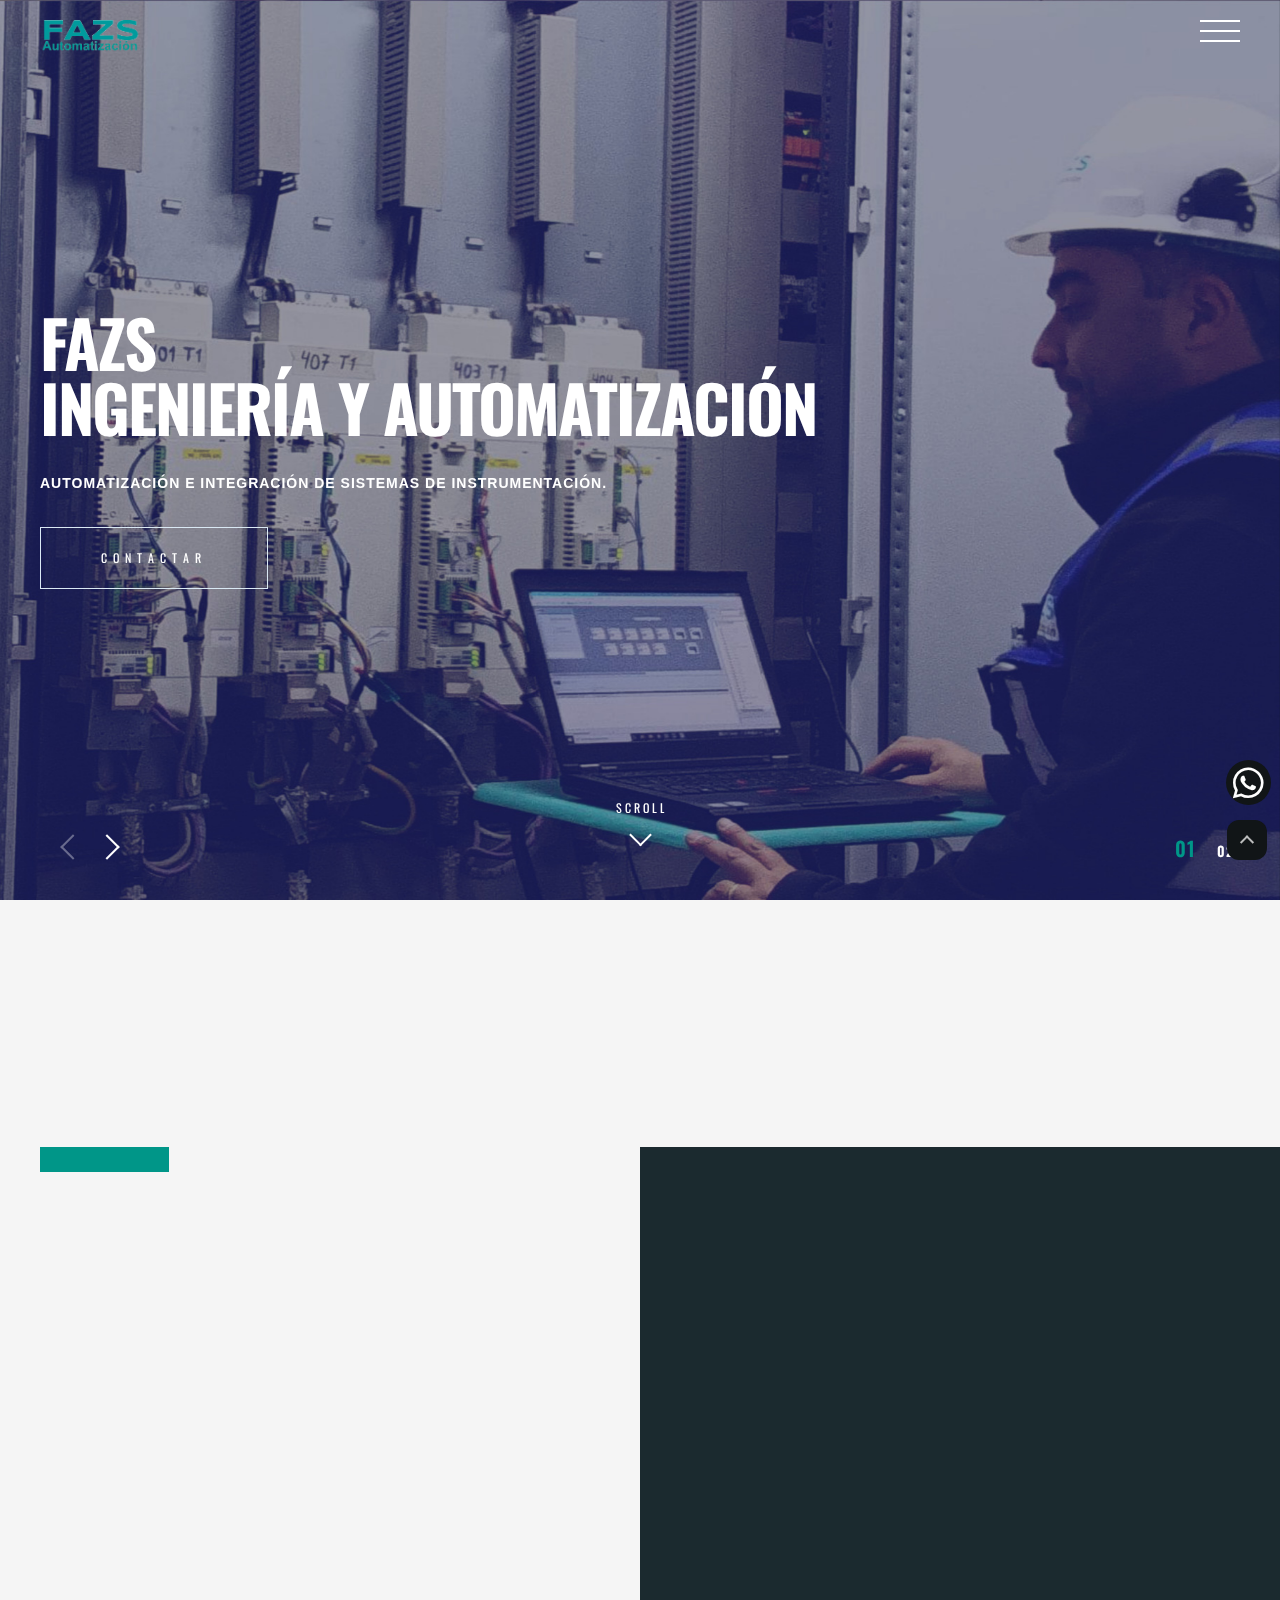
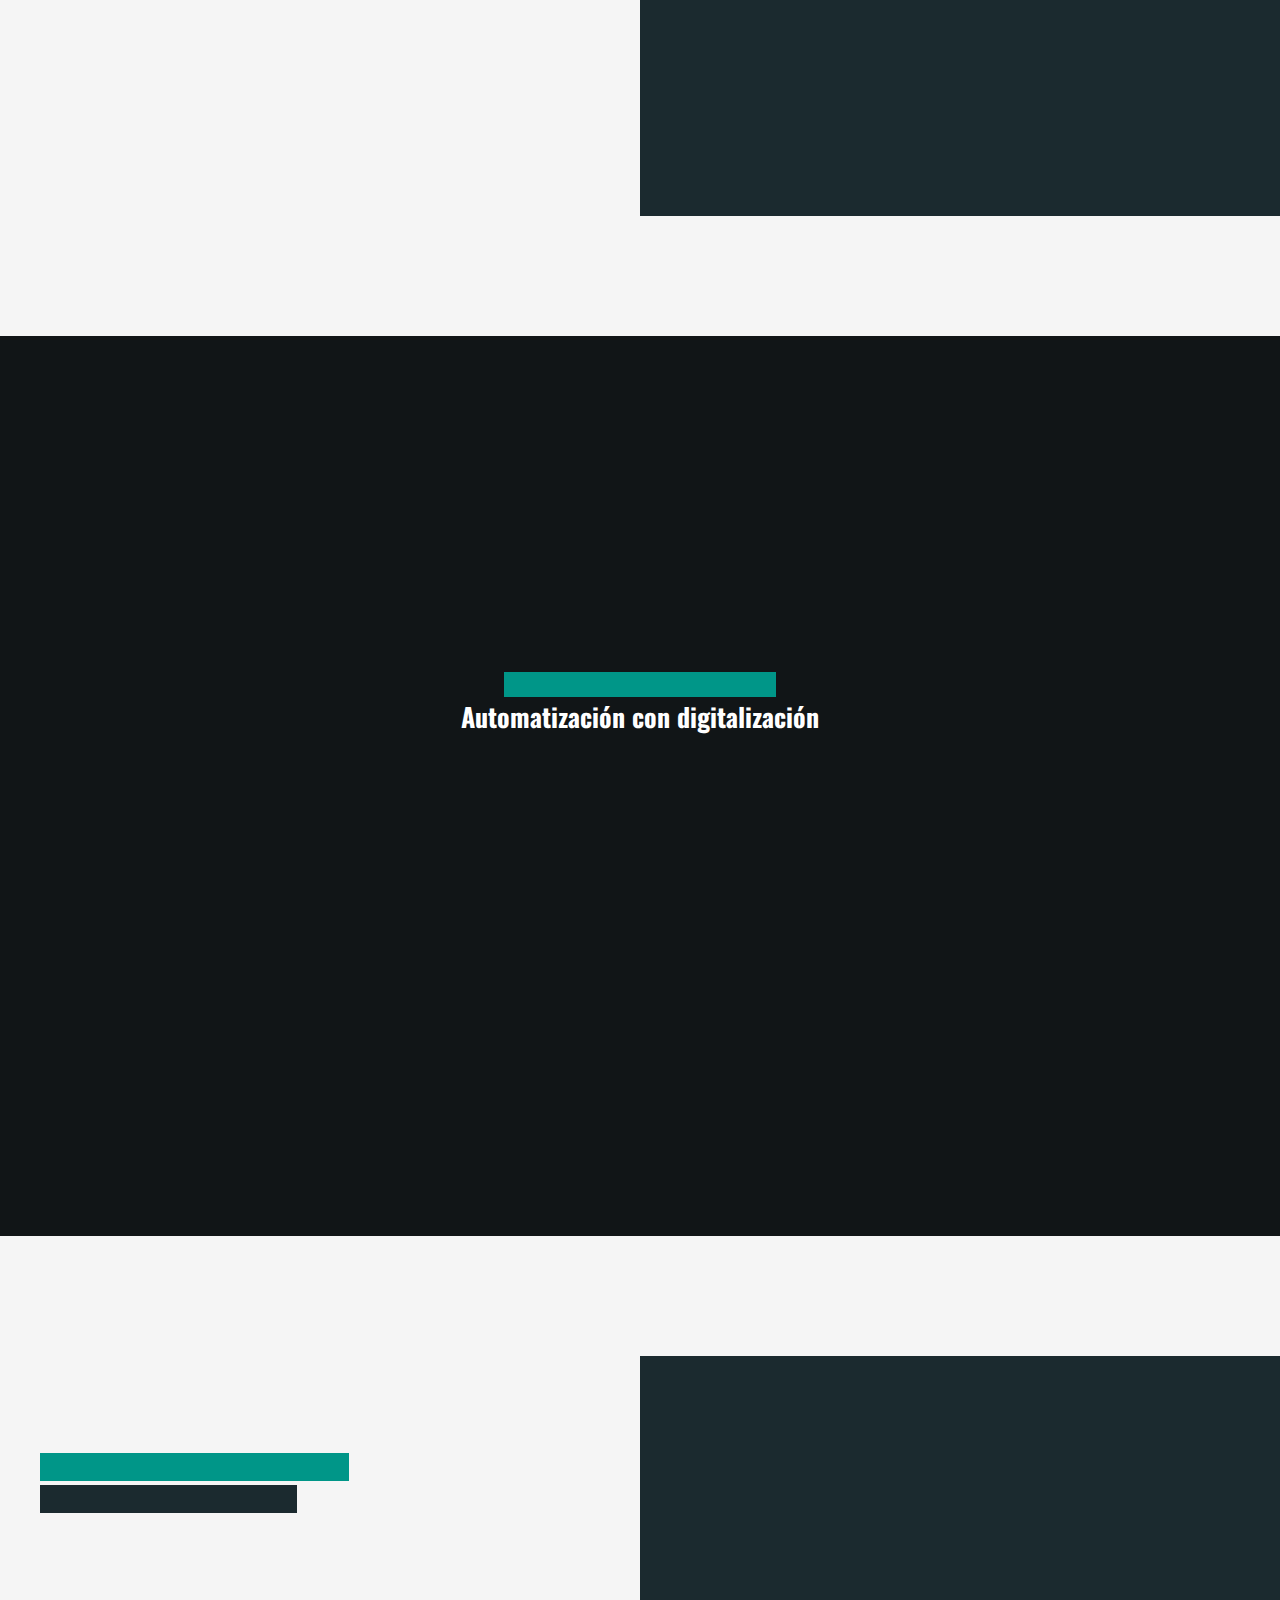
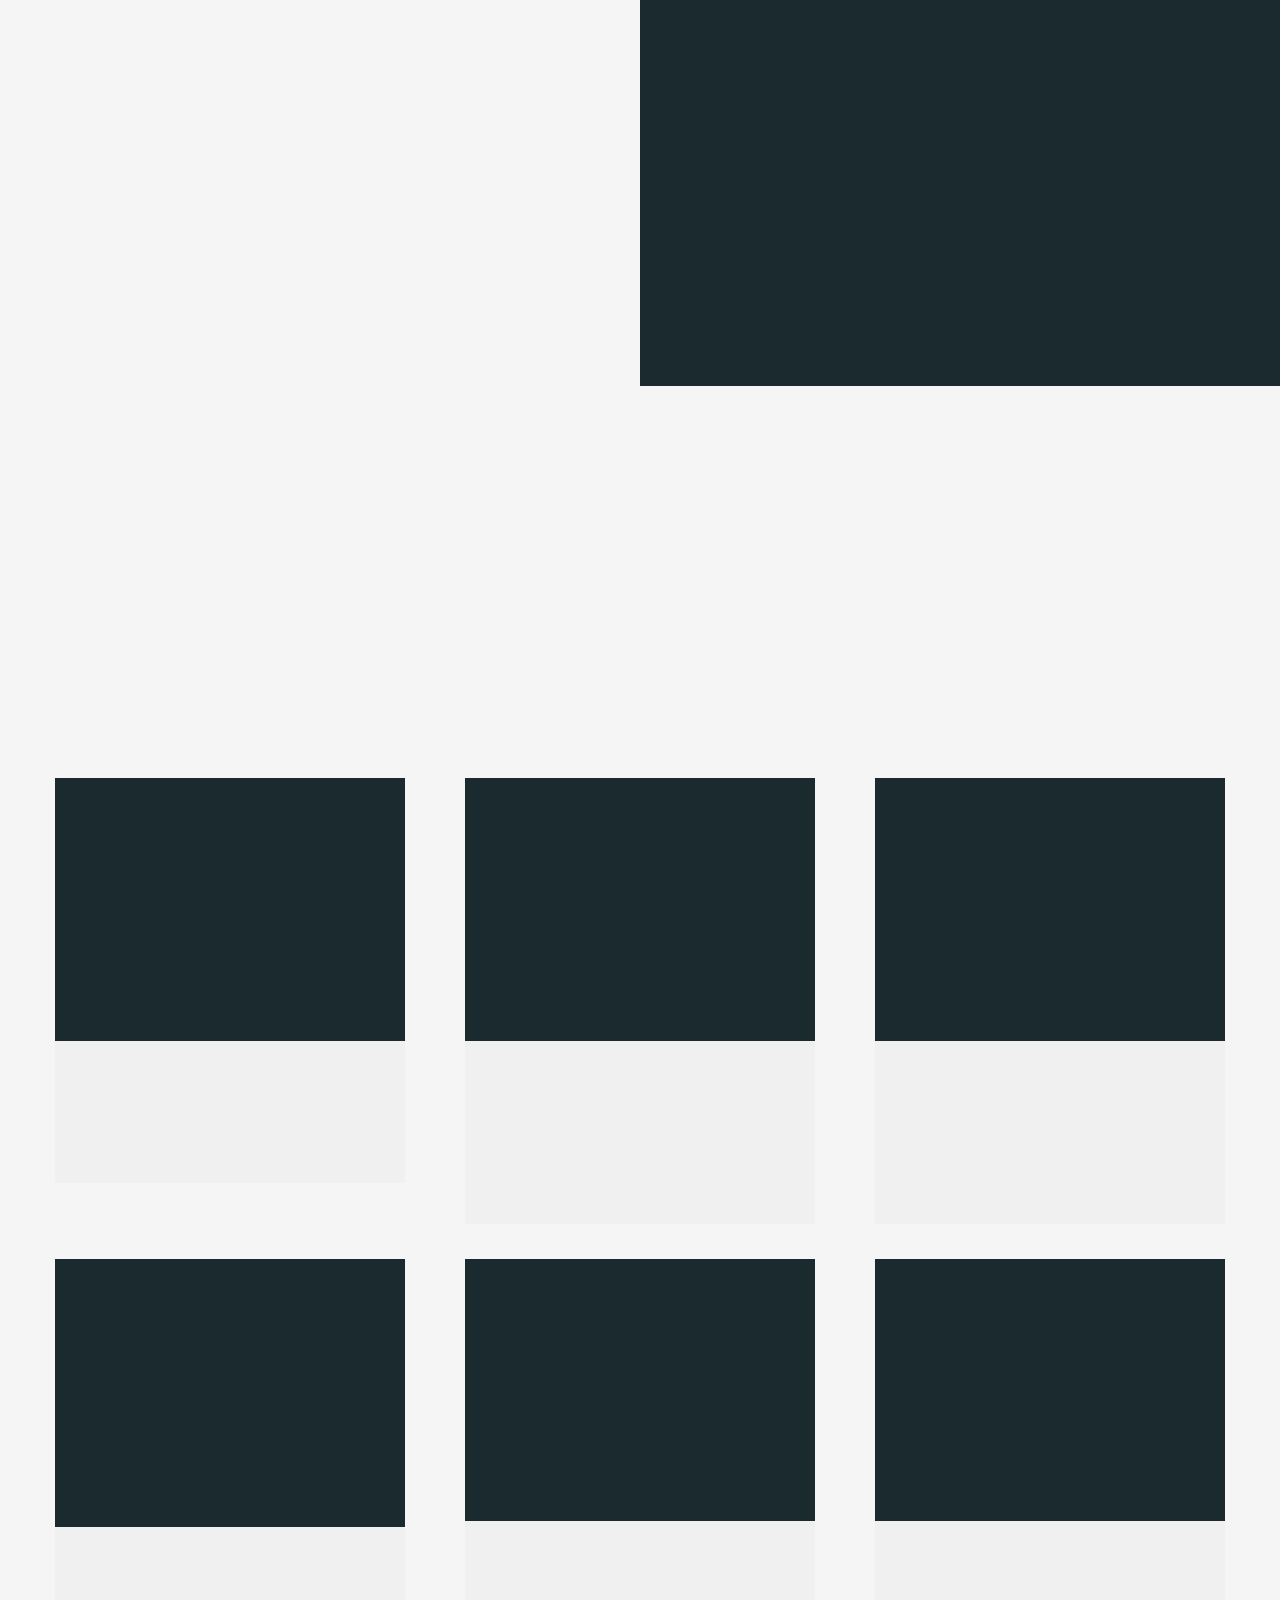
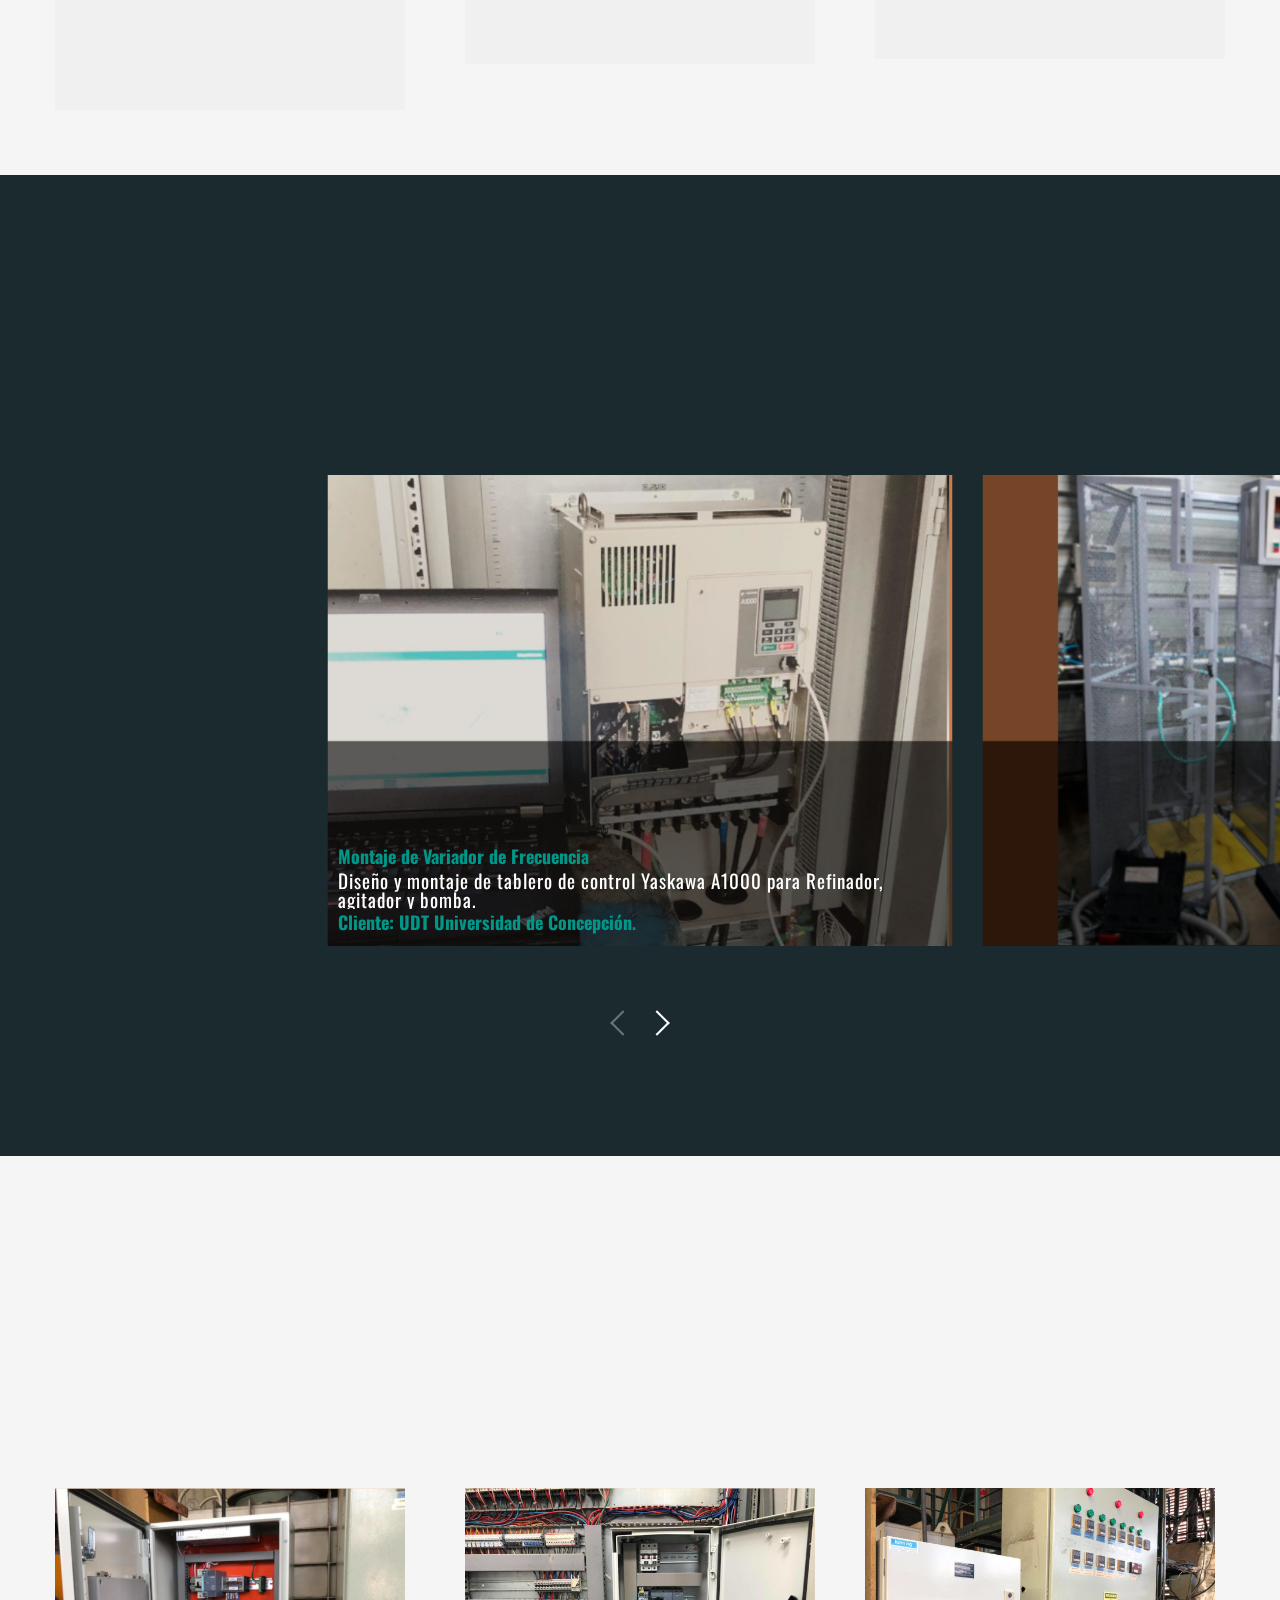
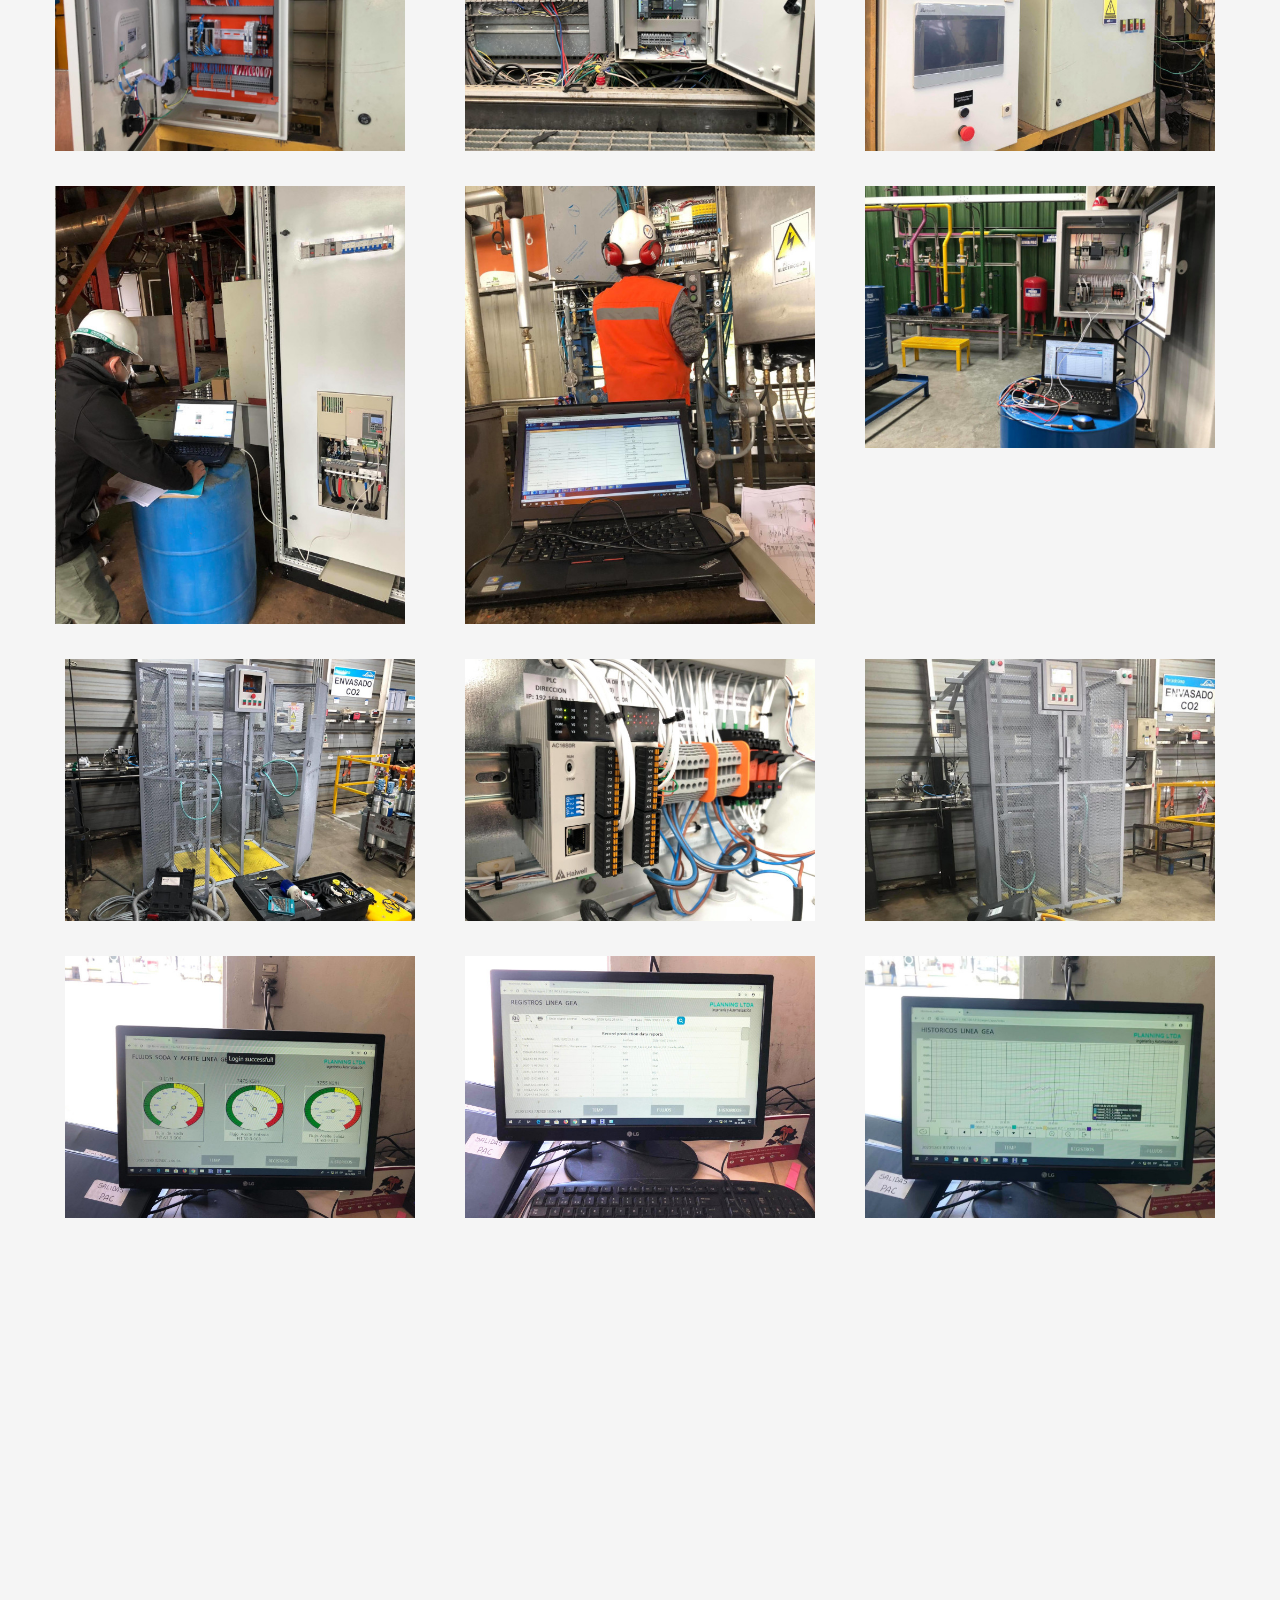
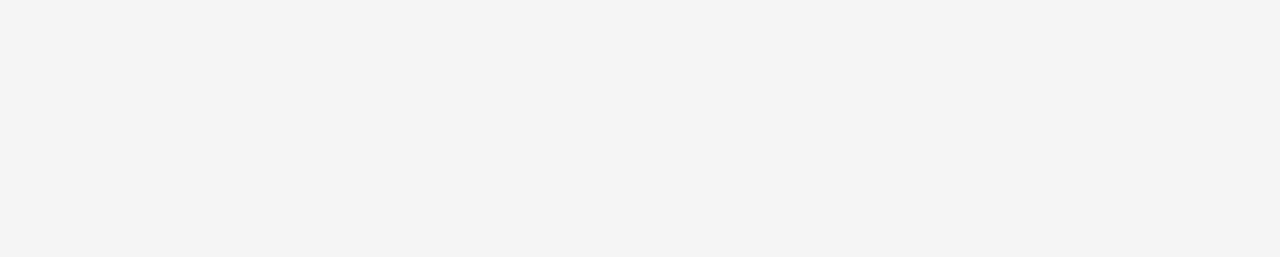
==== index.html @ a32a226b "first commit" ====
<!DOCTYPE html>
<html lang="en">
    <head>
        <meta charset="utf-8">
        <meta name="viewport" content="width=device-width, initial-scale=1">

        <title>FAZS LTDA | Servicios de ingeniería y automatización</title>
        <meta name="description" content="Ingeniero Fernando Zambrano, especialista en automatización">
        <meta name="keywords" content="Ingeniero, automatización, software">

		<!-- fonts -->
		<link href="https://fonts.googleapis.com/css?family=Open+Sans:300,400,500,600,700%7COswald:300,400,500,600,700" rel="stylesheet" type="text/css">
		
		<!-- styles -->	
        <link href="assets/css/plugins.css" rel="stylesheet" type="text/css">
        <link href="assets/css/style.css" rel="stylesheet" type="text/css">
        <link rel="stylesheet" href="assets/css/font-awesome.min.css" />
	</head>
	<body class="loader">
		<!-- loading start -->
		<!-- <div class="loading">
		    <img class="logo-loading" src="assets/images/logo/logo-loader.png" alt="logo">
	    </div> --> <!-- loading end -->
	    
		<!-- pointer start -->
		<div class="pointer" id="pointer">
			<i class="fas fa-long-arrow-alt-right"></i>
			<i class="fas fa-search"></i>
			<i class="fas fa-link"></i>
		</div><!-- pointer end -->
		
		<!-- to-top-btn start -->
		<a class="to-top-btn pointer-small" href="index.html#up">
			  <span class="to-top-arrow"></span>		    
		</a><!-- to-top-btn end -->
	   <!-- whatsapp -->
       
         <a href="https://wa.me/56973381407?text=Gracias20%por20%contactarme!!%20Requiero%20de%20los%20servicios%20sus20%servicios20%profesionales" class="whatsapp" target="_blank" title="Hablemos por whatsapp !" > 
         <i class="fab fa-whatsapp"></i>
         </a>
	    <!-- header start -->
	    <header class="fixed-header">
		    <!-- header-flex-box start -->
			<div class="header-flex-box">
			    <!-- logo start -->
				<a href="index.html" class="logo pointer-large animsition-link">
					<div class="logo-img-box">
				        <img class="logo-white" src="assets/images/logo/logo-white.png" alt="logo">
				        <img class="logo-black" src="assets/images/logo/logo-black.png" alt="logo">
			        </div>
		        </a><!-- logo end -->
		        
				<!-- menu-open start -->	
				<div class="menu-open pointer-large">
					<span class="hamburger"></span>
				</div><!-- menu-open end -->
		    </div><!-- header-flex-box end -->
		</header><!-- header end -->
		
		<!-- nav-container start -->	
		<nav class="nav-container dark-bg-1">
			<!-- nav-logo start -->
			<div class="nav-logo">
				<img src="assets/images/logo/logo-white.png" alt="logo">
			</div><!-- nav-logo end -->
			
			<!-- menu-close -->
			<div class="menu-close pointer-large"></div>

			<!-- dropdown-close-box start -->
			<div class="dropdown-close-box">
				<div class="dropdown-close pointer-large">
					<span></span>
				</div>
			</div><!-- dropdown-close-box end -->

			<!-- nav-menu start -->
			<ul class="nav-menu dark-bg-1">
				<!-- nav-box start -->
				
				<!-- nav-box start -->
				<li class="nav-box nav-bg-change">
					<a href="index.html#about" class="animsition-link pointer-large nav-link ">
						<span class="nav-btn" data-text="Sobre FAZS">Sobre FAZS</span>
					</a>
					<div class="nav-bg" style="background-image: url(assets/images/backgrounds/adolescent-adult-diversity-1034361.jpg);"></div>
				</li><!-- nav-box end -->
				<!-- nav-box start -->
				<li class="nav-box nav-bg-change">
					<a href="index.html#servicios" class="animsition-link pointer-large nav-link">
						<span class="nav-btn" data-text="Servicios">Servicios</span>
					</a>
					<div class="nav-bg" style="background-image: url(assets/images/backgrounds/bald-casual-facial-hair-1708528.jpg);"></div>
				</li><!-- nav-box end -->
				<li class="nav-box nav-bg-change">
					<a href="index.html#proyectos" class="animsition-link pointer-large nav-link">
						<span class="nav-btn" data-text="Proyectos">Proyectos</span>
					</a>
					<div class="nav-bg" style="background-image: url(assets/images/backgrounds/double-exposure-2390185_1920.jpg);"></div>
				</li>
				<!-- nav-box start -->
				<li class="nav-box nav-bg-change">
					<a class="pointer-large nav-link" href="index.html#Galeria">
						<span class="nav-btn" data-text="Galeria">Galeria</span>
					</a>
					<div class="nav-bg" style="background-image: url(assets/images/backgrounds/art-artistic-artsy-1988681.jpg);"></div>
				</li><!-- nav-box end -->
				<!-- nav-box start -->
				
				<!-- nav-box start -->
				<li class="nav-box nav-bg-change">
					<a href="https://wa.me/56973381407?text=Gracias20%por20%contactarme!!%20Requiero%20de%20los%20servicios%20sus20%servicios20%profesionales"  target="_blank" class="animsition-link pointer-large nav-link">
						<span class="nav-btn" data-text="Contacto">Contacto</span>
					</a>
					<div class="nav-bg" style="background-image: url(assets/images/backgrounds/double-exposure-2390185_1920.jpg);"></div>
				</li> <!-- nav-box end -->
			</ul><!-- nav-menu end -->
		</nav><!-- nav-container end -->
	    
		<!-- animsition-overlay start -->
		<main class="animsition-overlay" data-animsition-overlay="true">
			<!-- home-slider start -->
			<section class="home-slider fullscreen-home-slider" id="up">
				<!-- swiper-wrapper start -->
			  	<div class="swiper-wrapper">
				  	<!-- swiper-slide start -->
				  	<div class="swiper-slide flex-min-height-box home-slide">
					  	<!-- slide-bg -->
				      	<div class="slide-bg" style="background-image:url(assets/images/backgrounds/fullscreen/attractive-beautiful-beauty-2123778.jpg)"></div>
				      	<!-- home-slider-content start -->
					  	<div class="home-slider-content flex-min-height-inner dark-bg-1">
						  	<!-- container start -->
					      	<div class="container top-bottom-padding-120">
						  		<h2 class="large-title-bold text-color-4">FAZS<br> Ingeniería y Automatización</h2>
								<p class="p-style-bold-up text-height-20 slider-fade slider-tr-delay03 text-color-4">
							  		Automatización e integración de Sistemas de instrumentación.
							  		
						  		</p><br>
								<div class="slider-fade slider-tr-delay04 top-margin-30">
									<div class="border-btn-box pointer-large">
										<div class="border-btn-inner">
										    <a href="https://wa.me/56973381407?text=Gracias20%por20%contactarme!!%20Requiero%20de%20los%20servicios%20sus20%servicios20%profesionales"  target="_blank" class="border-btn" data-text="Contactar">Contactar</a>
										</div>
									</div>
								</div>

					      	</div><!-- container end -->
				      	</div><!-- home-slider-content end -->
				    </div><!-- swiper-slide end -->
				    <!-- swiper-slide start -->
				    <!-- swiper-slide end -->
				    <!-- swiper-slide start -->
				    <div class="swiper-slide flex-min-height-box home-slide">
					    <!-- slide-bg -->
				      	<div class="slide-bg" style="background-image:url(assets/images/backgrounds/fullscreen/blur-blurred-background-close-up-2189907.jpg)"></div>
				      	<div class="bg-overlay"></div>
				      	<!-- home-slider-content start -->
					  	<div class="home-slider-content flex-min-height-inner dark-bg-1">
						  	<!-- container start -->
					      	<div class="container top-bottom-padding-120 text-right">
						  		<h2 class="large-title-bold text-color-4">
							  		<span class="slider-overlay2">Tendencias</span><br>
							  		<span class="slider-overlay2 slider-tr-delay01">Monitorio</span><br>
							  		<span class="slider-overlay2 slider-tr-delay02">Registro</span><br>
							  		<span class="slider-overlay2 slider-tr-delay03">Control</span>
						  		</h2>
						  		<p class="p-style-bold-up text-height-20 slider-fade slider-tr-delay03 text-color-4">Integración de sistemas PLC-HMI/SCADA e instrumentación</p><br>
								<div class="slider-fade slider-tr-delay04 top-margin-30">
									<div class="border-btn-box pointer-large">
										<div class="border-btn-inner">
										    <a href="index.html#servicios" class="border-btn" data-text="Saber más">Saber más</a>
										</div>
									</div>
								</div>
					      	</div><!-- container end -->
				      	</div><!-- home-slider-content end -->
				    </div><!-- swiper-slide end -->
			  	</div><!-- swiper-wrapper end -->
			  	
			  	<!-- swiper-button-next start -->
			  	<div class="swiper-button-next">
				  	<div class="slider-arrow-next-box">
					  	<span class="slider-arrow-next"></span>
				  	</div>
			  	</div><!-- swiper-button-next end -->
			  	<!-- swiper-button-prev start -->
			  	<div class="swiper-button-prev">
				  	<div class="slider-arrow-prev-box">
					  	<span class="slider-arrow-prev"></span>
				  	</div>
			  	</div><!-- swiper-button-prev end -->
			  	
			  	<!-- swiper-pagination -->
			  	<div class="swiper-pagination"></div>
			  	
			  	<!-- scroll-btn start -->
				<a href="index.html#down" class="scroll-btn pointer-large">
					<div class="scroll-arrow-box">
						<span class="scroll-arrow"></span>
					</div>
					<div class="scroll-btn-flip-box">
						<span class="scroll-btn-flip" data-text="Scroll">Scroll</span>
					</div>
				 </a><!-- scroll-btn end -->
			</section><!-- home-slider end -->
			
			
		
			<!-- section start -->
			<section class="light-bg-1 bottom-padding-30 top-padding-120" data-midnight="black" id="about">
				<!-- container start -->
				<div data-animation-container class="container small bottom-padding-60 text-center">
					<h2 data-animation-child class="large-title text-height-10 text-color-1 overlay-anim-box2" data-animation="overlay-anim2">Sobre FAZS</h2><br>
					<h3 data-animation-child class="small-title-oswald text-color-1 hover-content fade-anim-box tr-delay01" data-animation="fade-anim" data-animation="fade-anim" >Servicios profesionales</h3>
				</div><!-- container end -->
				
				<!-- bottom-padding-90 start -->
				<div class="bottom-padding-90">
					<!-- portfolio-content start -->
					<div class="portfolio-content flex-min-height-box">
						<!-- portfolio-content-inner start -->
						<div class="portfolio-content-inner flex-min-height-inner">
							<!-- flex-container start -->
							<div class="flex-container container small">
								<!-- column start -->
								<div data-animation-container class="six-columns">
									<div class="content-right-margin-40">
										<span class="small-title-oswald red-color overlay-anim-box2" data-animation="overlay-anim2">¿Quienes somos?</span>
										
										<p data-animation-child class="p-style-small text-color-2 fade-anim-box tr-delay04" data-animation="fade-anim">Nace para dar un servicio de calidad en el área de la ingeniería, automatización industrial y servicio técnico industrial, dada la necesidad que dia a dia se presenta para optimizar cualquier proceso o equipo industrial para aumentar la productividad y la competitividad.
										</p>	
										<p data-animation-child class="p-style-small text-color-2 fade-anim-box tr-delay04" data-animation="fade-anim">
										Nuestro servicio pasa desde implantación de sistemas de control, programación de automatas (PLC's), pantallas industriales, servos, variadores, hasta el diseño completo de cualquier equipo eléctrico o electromecancio.Un punto importante a mejorar en cualquier instalación, pero más aun en la industria es la eficiencia energética, por eso nos encargamos de hacer el estudio y llevar a cabo las mejoras como pueden ser, instalación de variadores, instalación de baterias de condensadores, etc., que consigan mejorar la eficiencia en las instalaciones con el ahorro que ello supone.</p>
										
										<div data-animation-child class="arrow-btn-box top-margin-30 fade-anim-box tr-delay05" data-animation="fade-anim">
											<a href="index.html#servicios" class="arrow-btn pointer-large animsition-link">Ver servicios</a>
										</div>
										
									</div>
								</div><!-- column end -->
								<!-- column start -->
								<div class="six-columns top-padding-60">
									<a class="portfolio-content-bg-box pointer-large hover-box hidden-box animsition-link">
										<div class="portfolio-content-bg hover-img overlay-anim-box2 overlay-dark-bg-2" data-animation="overlay-anim2" style="background-image:url(assets/images/projects/fazscl.jpg)"></div>
									</a>
								</div><!-- column end -->
							</div><!-- flex-container end -->
						</div><!-- portfolio-content-inner end -->
					</div><!-- portfolio-content end -->
				</div> 
				
			</section>
			<!-- flex-min-height-box start -->
			<section id="down" class="dark-bg-1 flex-min-height-box">
				<!-- flex-min-height-inner start -->
				<div class="flex-min-height-inner">
					<!-- container start -->
					<div class="container small top-bottom-padding-70">
						<!-- flex-container start -->
						<div data-animation-container class="flex-container">
							<!-- column start -->
							<div class="twelve-columns text-center">
								<h2 class="large-title text-height-8">
									<span class="small-title-oswald red-color overlay-anim-box2" data-animation="overlay-anim2">¿Para que es la Automatización?</span><br>
									
								</h2>
								<h3><span data-animation-child class="title-fill tr-delay01" data-animation="title-fill-anim" data-text="Automatización con digitalización" style="color:#fff;">Automatización con digitalización</span></h3>
							</div><!-- column end -->
							<!-- column start -->
							<div class="six-columns">
								<div class="content-right-margin-20">
									<p data-animation-child class="p-style-medium text-color-5 fade-anim-box tr-delay02" data-animation="fade-anim">“Automatización y la Digitalización en Plantas Industriales” ofrece soluciones a los principales desafíos y requerimientos de la Industria, optimizando y mejorando el control,la gestión,seguridad y eficiencia de los procesos en todos sus niveles; recopilando e interpretando la información disponible, mediante dispositivos inteligentes y de manera remota.</p>
								</div>
							</div><!-- column end -->
							<!-- column start -->
							<div class="six-columns">
								<div class="content-left-margin-20">
									<p data-animation-child class="p-style-medium text-color-5 fade-anim-box tr-delay03" data-animation="fade-anim">La automatización industrial consiste en gobernar la actividad y la evolución de los procesos sin la intervención continua de un operador humano. En los últimos años, se ha estado desarrollado el sistema de nominado SCADA (siglas en inglés de Supervisor y Control And Data Adquisition),por medio del cual se pueden supervisar y controlar las distintas variables que se presentan en un proceso o planta.</p>
								</div>
							</div>
							
						</div><!-- flex-container end -->
					</div><!-- container end -->
				</div><!-- flex-min-height-inner end -->
			</section><!-- flex-min-height-box end -->
			<section class="light-bg-1 bottom-padding-30 top-padding-120" data-midnight="black">
				<div class="bottom-padding-90">
					<!-- portfolio-content start -->
					<div class="portfolio-content flex-min-height-box">
						<!-- portfolio-content-inner start -->
						<div class="portfolio-content-inner flex-min-height-inner">
							<!-- flex-container start -->
							<div class="flex-container container small">
								<!-- column start -->
								<div data-animation-container class="six-columns">
									<div class="content-right-margin-40">
										<span class="small-title-oswald red-color overlay-anim-box2" data-animation="overlay-anim2" style="font-size:20px; text-align: initial;">INGENIERO CIVIL EN AUTOMATIZACIÓN</span>
										<h2 class="title-style text-color-1" style="font-size:20px; text-align: initial;">
											<span data-animation-child class="overlay-anim-box2 overlay-dark-bg-2 tr-delay01" data-animation="overlay-anim2">Fernando Zambrano San Martín.</span><br>
										</h2>
										<p data-animation-child class="p-style-small text-color-2 fade-anim-box tr-delay04" data-animation="fade-anim">Fernando Zambrano San Martín, ingeniero Civil en Automatización de la Universidad del Bío-Bío, su experiencia laboral iniciada en paradas de plantas en Celulosa Arauco, montaje industrial y ultimamente asesorando de empresas en desarrollo de proyectos instrumentales, le permite conocer las necesidades de las empresas y asi poder recomendar las mejores soluciones a los problemas comunes que presentan los procesos industriales.</p>
										
										
										<div data-animation-child class="arrow-btn-box top-margin-30 fade-anim-box tr-delay05" data-animation="fade-anim">
											<a href="https://wa.me/56973381407?text=Gracias20%por20%contactarme!!%20Requiero%20de%20los%20servicios%20sus20%servicios20%profesionales"  target="_blank" class="arrow-btn pointer-large animsition-link">Contactame</a>
										</div>
										
									</div>
								</div><!-- column end -->
								<!-- column start -->
								<div class="six-columns top-padding-60">
									<a class="portfolio-content-bg-box pointer-large hover-box hidden-box animsition-link">
										<div class="portfolio-content-bg hover-img overlay-anim-box2 overlay-dark-bg-2" data-animation="overlay-anim2" style="background-image:url(assets/images/projects/ingeniero.jpg)"></div>
									</a>
								</div><!-- column end -->
							</div><!-- flex-container end -->
						</div><!-- portfolio-content-inner end -->
					</div><!-- portfolio-content end -->
				</div>
			</section>
			<section class="light-bg-1" data-midnight="black" id="servicios">
				<!-- container start -->
				<div class="container bottom-padding-30 top-padding-120">
					<!-- text-center start -->
					<div data-animation-container class="text-center">
						<h2 data-animation-child class="large-title text-height-10 text-color-1 overlay-anim-box2" data-animation="overlay-anim2">Servicios</h2><br>
						<h3 data-animation-child class="small-title-oswald text-color-1 hover-content fade-anim-box tr-delay01" data-animation="fade-anim" data-animation="fade-anim">Ofrecemos soluciones tecnológicas de trayectoria y experiencia</h3>
					</div><!-- text-center end -->
					
					<!-- flex-container start -->
					<div class="flex-container response-999 top-padding-60">
						<!-- column start -->
						<div class="four-columns bottom-padding-60">
							<a data-animation-container  class="content-right-margin-20 hover-box pointer-large d-block light-bg-2">
								<div data-animation-child class="overlay-anim-box2 overlay-dark-bg-2 expertise-img-box" data-animation="overlay-anim2">
									<img class="hover-img" src="assets/images/services/01.jpg" alt="Digital products">
								</div>
								<div class="expertise content-padding-l-r-20 content-padding-bottom-20">
									<h3 data-animation-child class="small-title-oswald text-color-1 hover-content fade-anim-box tr-delay01" data-animation="fade-anim">Gestión desarrollo y coordinación de proyectos de ingeniería.</h3><br>
									<p data-animation-child class="p-style-xsmall text-color-1 hover-content fade-anim-box tr-delay02" data-animation="fade-anim">Nos encargamos de todo el procesos para soluciones practicas de ingeniería.</p>
								</div>
							</a>
						</div><!-- column end -->
						<!-- column start -->
						<div class="four-columns bottom-padding-60">
							<a data-animation-container  class="content-left-right-margin-10 hover-box pointer-large d-block light-bg-2">
								<div data-animation-child class="overlay-anim-box2 overlay-dark-bg-2 expertise-img-box" data-animation="overlay-anim2">
									<img class="hover-img" src="assets/images/services/03.jpg" alt="Digital products">
								</div>
								<div class="expertise content-padding-l-r-20 content-padding-bottom-20">
									<h3 data-animation-child class="small-title-oswald text-color-1 hover-content fade-anim-box tr-delay01" data-animation="fade-anim">Diseño de tableros eléctricos y de control.</h3><br>
									<p data-animation-child class="p-style-xsmall text-color-1 hover-content fade-anim-box tr-delay02" data-animation="fade-anim">Cuidar los componentes de mando y control, es esencial por ello nos enfocamos en un diseño e instalación correcta.</p>
								</div>
							</a>
						</div><!-- column end -->
						<!-- column start -->
						<div class="four-columns bottom-padding-60">
							<a data-animation-container  class="content-left-margin-20 hover-box pointer-large d-block light-bg-2">
								<div data-animation-child class="overlay-anim-box2 overlay-dark-bg-2 expertise-img-box" data-animation="overlay-anim2">
									<img class="hover-img" src="assets/images/services/02.jpg" alt="Digital products">
								</div>
								<div class="expertise content-padding-l-r-20 content-padding-bottom-20">
									<h3 data-animation-child class="small-title-oswald text-color-1 hover-content fade-anim-box tr-delay01" data-animation="fade-anim">Diseño y programación de sistemas de supervisión y control.</h3><br>
									<p data-animation-child class="p-style-xsmall text-color-1 hover-content fade-anim-box tr-delay02" data-animation="fade-anim">Elaboración y codificación para automatizar el procesamiento de datos, los cálculos y la validación en línea de la información de medición. </p>
								</div>
							</a>
						</div><!-- column end -->
						<!-- column start -->
						<div class="four-columns bottom-padding-60">
							<a data-animation-container  class="content-right-margin-20 hover-box pointer-large d-block light-bg-2">
								<div data-animation-child class="overlay-anim-box2 overlay-dark-bg-2 expertise-img-box" data-animation="overlay-anim2">
									<img class="hover-img" src="assets/images/services/04.jpg" alt="Digital products">
								</div>
								<div class="expertise content-padding-l-r-20 content-padding-bottom-20">
									<h3 data-animation-child class="small-title-oswald text-color-1 hover-content fade-anim-box tr-delay01" data-animation="fade-anim">Comisionamiento y puesta en servicios de sistemas de control.
                                    </h3><br>
									<p data-animation-child class="p-style-xsmall text-color-1 hover-content fade-anim-box tr-delay02" data-animation="fade-anim">De la mano del personal calificado ejecutamos actividades de inspeccion para garantizar la instalación y diseño de sistema correctos.</p>
								</div>
							</a>
						</div><!-- column end -->
						<!-- column start -->
						<div class="four-columns bottom-padding-60">
							<a data-animation-container  class="content-left-right-margin-10 hover-box pointer-large d-block light-bg-2">
								<div data-animation-child class="overlay-anim-box2 overlay-dark-bg-2 expertise-img-box" data-animation="overlay-anim2">
									<img class="hover-img" src="assets/images/services/06.jpg" alt="Digital products">
								</div>
								<div class="expertise content-padding-l-r-20 content-padding-bottom-20">
									<h3 data-animation-child class="small-title-oswald text-color-1 hover-content fade-anim-box tr-delay01" data-animation="fade-anim">Ingeniería básica y  detalle de proyectos electricos y automatización.
                                    </h3><br>
									<p data-animation-child class="p-style-xsmall text-color-1 hover-content fade-anim-box tr-delay02" data-animation="fade-anim">Somos Ingenieros especializaciados en Automatización.</p>
								</div>
							</a>
						</div><!-- column end -->
						<!-- column start -->
						<div class="four-columns bottom-padding-60">
							<a data-animation-container  class="content-left-margin-20 hover-box pointer-large d-block light-bg-2">
								<div data-animation-child class="overlay-anim-box2 overlay-dark-bg-2 expertise-img-box" data-animation="overlay-anim2">
									<img class="hover-img" src="assets/images/services/05.jpg" alt="Digital products">
								</div>
								<div class="expertise content-padding-l-r-20 content-padding-bottom-20">
									<h3 data-animation-child class="small-title-oswald text-color-1 hover-content fade-anim-box tr-delay01" data-animation="fade-anim">Montaje eléctrico y de control. 
                                    </h3><br>
									<p data-animation-child class="p-style-xsmall text-color-1 hover-content fade-anim-box tr-delay02" data-animation="fade-anim">Requiere de ciertos conocimientos y experiencia para su integración y puesta en marcha, varian según la tecnología.</p>
								</div>
							</a>
						</div><!-- column end -->
					</div><!-- flex-container end -->
				</div><!-- container end -->
			</section>
			<section id="down" class="dark-bg-2 top-bottom-padding-120">
				<!-- container start -->				
				<div data-animation-container class="text-center container small" id="proyectos">
					<h2 data-animation-child class="large-title text-height-10 title-fill" data-animation="title-fill-anim" data-text="Proyectos recientes">Proyectos recientes</h2><br>
					<h3 data-animation-child class="small-title-oswald  hover-content fade-anim-box tr-delay01" data-animation="fade-anim" style="color:#009688;">Explore nuestro trabajo</h3>
					
				</div><!-- container end -->	
				
				<!-- portfolio-slider2 start -->
				<div class="portfolio-slider2 top-bottom-padding-90">
					<!-- swiper-wrapper start -->
			      	<div class="swiper-wrapper">
				      	<!-- slide start -->
			        	<a  class="swiper-slide hover-box animsition-link pointer-large">
				        	<div class="hidden-box">
			          			<img class="hover-img" src="assets/images/projects/slider/montaje.jpg" alt="project">
				        	</div>
							<div class="portfolio-slider2-content">
				          		<span class="small-title-oswald red-color portfolio-slider-overlay">Montaje de Variador de Frecuencia</span>
						  		<h3 class="title-style text-color-4">
									<span class="hidden-box d-block text-height-10">
										<span class="portfolio-slider-fade portfolio-slider-tr-01">Diseño y montaje de tablero de control  Yaskawa A1000 para Refinador, agitador y bomba. </span>
									</span>
									<span class="hidden-box d-block text-height-10">
										<span class="small-title-oswald red-color portfolio-slider-overlay" >Cliente: UDT Universidad de Concepción.</span>
									</span>
									
								</h3>
			          		</div>
			        	</a><!-- slide end -->
			        	<!-- slide start -->
						<a  class="swiper-slide hover-box animsition-link pointer-large">
					        <div class="hidden-box">
				          		<img class="hover-img" src="assets/images/projects/slider/llenado.jpg" alt="project">
					        </div>
				          	<div class="portfolio-slider2-content">
					          	<span class="small-title-oswald red-color portfolio-slider-overlay" >Llenado Semiautomático de Cilindros CO2</span>
							  	<h2 class="title-style text-color-4">
									<span class="hidden-box d-block text-height-10">
										<span class="portfolio-slider-fade portfolio-slider-tr-01">Diseño, programación y puesta en marcha de sistema de llenado de cilindros con CO2 de forma semiautomática, utilizando válvulas automáticas, controlador y pantalla táctil Festo, balanzas industriales Pesamatic. </span>
									</span>
									<span class="hidden-box d-block text-height-10">
										<span class="small-title-oswald red-color portfolio-slider-overlay" >Cliente Linde planta Hualpén.</span>
									</span>
									
								</h2>
				          	</div>
			        	</a><!-- slide end -->
			        	<!-- slide start -->
				        <a  class="swiper-slide hover-box animsition-link pointer-large">
					        <div class="hidden-box">
				          		<img class="hover-img" src="assets/images/projects/slider/single-img-three.jpg" alt="project">
					        </div>
				          	<div class="portfolio-slider2-content">
					          	<span class="small-title-oswald red-color portfolio-slider-overlay" >Control de temperatura</span>
							  	<h2 class="title-style text-color-4">
									<span class="hidden-box d-block text-height-10">
										<span class="portfolio-slider-fade portfolio-slider-tr-01">Diseño, programación y montaje de PLC y pantalla táctil HMI, montaje de tablero de control, canalización y cableado de válvulas de control, transformadores de ignición (Chisperos) para el control de temperatura de horno reactor Horizontal. 
										</span>
									</span>
									<span class="hidden-box d-block text-height-10">
										<span class="small-title-oswald red-color portfolio-slider-overlay" >Cliente UDT Universidad de Concepción.</span>
									</span>
									
								</h2>
				          	</div>
				        </a><!-- slide end -->
				        <!-- slide start -->
				        <a  class="swiper-slide hover-box animsition-link pointer-large">
					        <div class="hidden-box">
				          		<img class="hover-img" src="assets/images/projects/slider/monitoreo.jpg" alt="project">
					        </div>
				          	<div class="portfolio-slider2-content">
					          	<span class="small-title-oswald red-color portfolio-slider-overlay" >Monitoreo de Temperatura</span>
							  	<h2 class="title-style text-color-4">
									<span class="hidden-box d-block text-height-10">
										<span class="portfolio-slider-fade portfolio-slider-tr-01">Diseño, programación y montaje de PLC y pantalla táctil HMI, junto la instalación de sensores de temperaturas, para el monitoreo y registro de temperatura de forma local y remota.</span>
									</span>
									<span class="hidden-box d-block text-height-10">
										<span class="small-title-oswald red-color portfolio-slider-overlay" > Cliente Industrial Maule.</span>
									</span>
									
								</h2>
				          	</div>
				        </a><!-- slide end -->
				        <!-- slide start -->
				        <a  class="swiper-slide hover-box animsition-link pointer-large">
					        <div class="hidden-box">
				          		<img class="hover-img" src="assets/images/projects/slider/registro.jpg" alt="project">
					        </div>
				          	<div class="portfolio-slider2-content">
					          	<span class="small-title-oswald red-color portfolio-slider-overlay" >Registro de Temperatura</span>
							  	<h2 class="title-style text-color-4">
									<span class="hidden-box d-block text-height-10">
										<span class="portfolio-slider-fade portfolio-slider-tr-01">Diseño, programación y montaje de PLC y pantalla táctil HMI, junto la instalación de duplicadores de señales análogas, para el monitoreo y registro de temperatura de forma local (HMI) y remota (PC de laboratorio). </span>
									</span>
									<span class="hidden-box d-block text-height-10">
										<span class="small-title-oswald red-color portfolio-slider-overlay" >Cliente Industrial Maule.</span>
									</span>
									
								</h2>
				          	</div>
				        </a><!-- slide end -->
				        <!-- slide start -->
				        
			      	</div><!-- swiper-wrapper end -->
				  	<!-- swiper-button-next start -->
					<div class="swiper-button-next">
						<div class="slider-arrow-next-box">
							<span class="slider-arrow-next"></span>
						</div>
					</div><!-- swiper-button-next end -->
					<!-- swiper-button-prev start -->
					<div class="swiper-button-prev">
						<div class="slider-arrow-prev-box">
							<span class="slider-arrow-prev"></span>
						</div>
					</div><!-- swiper-button-prev end -->
			    </div><!-- portfolio-slider2 end -->
			</section>

			
			<section id="down" id="galeria" class="light-bg-1 top-bottom-padding-120">

					<div data-animation-container class="text-center">
						<h2 data-animation-child class="large-title text-height-10 text-color-1 overlay-anim-box2" data-animation="overlay-anim2">Galeria</h2><br>
						<h3 data-animation-child class="small-title-oswald text-color-1 hover-content fade-anim-box tr-delay01" data-animation="fade-anim" data-animation="fade-anim">Muestra de trabajo</h3>
					</div>
					<div class="filter-buttons top-padding-90">
						<!-- <button class="filter-button-box pointer-small active" data-filter="*">
							<span class="filter-button-flip" data-text="todos">Todos</span>
						</button>
						<button class="filter-button-box pointer-small" data-filter=".tablero">
							<span class="filter-button-flip" data-text="tablero">Tableros</span>
						</button>
						<button class="filter-button-box pointer-small" data-filter=".registro">
							<span class="filter-button-flip" data-text="registro">Registro</span>
						</button>
						<button class="filter-button-box pointer-small" data-filter=".programacion">
							<span class="filter-button-flip" data-text="programacion">Programación</span>
						</button> -->
					</div>
					
					<div class="flex-container container project-content">
						<!-- column start -->
						<div class="four-columns bottom-padding-60" id=".programacion">
							<div class="content-right-margin-20">
								<a class="photo-popup pointer-zoom logotipos" href="assets/images/projects/grid/01.jpg">
									<img src="assets/images/projects/grid/01.jpg" alt="title">
								</a>
							</div>
						</div> <!-- column end -->
						<!-- column start -->
						<div class="four-columns bottom-padding-60">
							<div class="content-left-right-margin-10">
								<a class="photo-popup pointer-zoom logotipos" href="assets/images/projects/grid/02.jpg">
									<img src="assets/images/projects/grid/02.jpg" alt="title">
								</a>
							</div>
						</div><!-- column end -->
						<div class="four-columns bottom-padding-60">
							<div class="content-left-right-margin-10">
								<a class="photo-popup pointer-zoom" href="assets/images/projects/grid/03.jpg">
									<img src="assets/images/projects/grid/03.jpg" alt="title">
								</a>
							</div>
						</div><!-- column end -->
						<div class="four-columns bottom-padding-60">
							<div class="content-right-margin-20">
								<a class="photo-popup pointer-zoom" href="assets/images/projects/grid/04.jpg">
									<img src="assets/images/projects/grid/04.jpg" alt="title">
								</a>
							</div>
						</div><!-- column end -->
						<!-- column start -->
						<div class="four-columns bottom-padding-60">
							<div class="content-left-right-margin-10">
								<a class="photo-popup pointer-zoom" href="assets/images/projects/grid/05.jpg">
									<img src="assets/images/projects/grid/05.jpg" alt="title">
								</a>
							</div>
						</div><!-- column end -->
						<div class="four-columns bottom-padding-60">
							<div class="content-left-right-margin-10">
								<a class="photo-popup pointer-zoom" href="assets/images/projects/grid/06.jpg">
									<img src="assets/images/projects/grid/06.jpg" alt="title">
								</a>
							</div>
						</div><!-- column end -->
						<div class="four-columns bottom-padding-60">
							<div class="content-left-right-margin-10">
								<a class="photo-popup pointer-zoom" href="assets/images/projects/grid/07.jpg">
									<img src="assets/images/projects/grid/07.jpg" alt="title">
								</a>
							</div>
						</div><!-- column end -->
						<div class="four-columns bottom-padding-60">
							<div class="content-left-right-margin-10">
								<a class="photo-popup pointer-zoom" href="assets/images/projects/grid/08.jpg">
									<img src="assets/images/projects/grid/08.jpg" alt="title">
								</a>
							</div>
						</div><!-- column end -->
						<div class="four-columns bottom-padding-60">
							<div class="content-left-right-margin-10">
								<a class="photo-popup pointer-zoom" href="assets/images/projects/grid/09.jpg">
									<img src="assets/images/projects/grid/09.jpg" alt="title">
								</a>
							</div>
						</div><!-- column end -->
						<div class="four-columns bottom-padding-60">
							<div class="content-left-right-margin-10">
								<a class="photo-popup pointer-zoom" href="assets/images/projects/grid/10.jpg">
									<img src="assets/images/projects/grid/10.jpg" alt="title">
								</a>
							</div>
						</div><!-- column end -->
						<div class="four-columns bottom-padding-60">
							<div class="content-left-right-margin-10">
								<a class="photo-popup pointer-zoom" href="assets/images/projects/grid/11.jpg">
									<img src="assets/images/projects/grid/11.jpg" alt="title">
								</a>
							</div>
						</div><!-- column end -->
						<div class="four-columns bottom-padding-60">
							<div class="content-left-right-margin-10">
								<a class="photo-popup pointer-zoom" href="assets/images/projects/grid/12.jpg">
									<img src="assets/images/projects/grid/12.jpg" alt="title">
								</a>
							</div>
						</div><!-- column end -->
					</div>
				
				<!-- works end -->	
                </div><!-- container end -->       
			</section>
			
		</main><!-- animsition-overlay end -->
		
		<!-- footer start -->
		<footer class="footer dark-bg-1">
			<!-- flex-container start -->
			<div class="flex-container container top-bottom-padding-90">
				<!-- column start -->
				<div class="four-columns bottom-padding-60">
					<div class="content-right-margin-10 footer-center-mobile">
						<img class="footer-logo" src="assets/images/logo/logo-white.png" alt="logo">
					</div><br>
					<div class="content-right-margin-10 footer-center-mobile text-color-4">
						<h2>Prestadores de servicos de automatización y digitalización en plantas industriales</h2>
						
						
					</div>
				</div><!-- column end -->
				<!-- column start -->
				
					<div class="four-columns bottom-padding-60">
						<div class="content-left-margin-15 footer-center-mobile">
						
							<ul class="footer-menu text-color-4">
								<span class="small-title-oswald red-color overlay-anim-box2" data-animation="overlay-anim2">Enlaces de interes</span>
								<li><a class="pointer-large animsition-link small-title-oswald hover-color active" href="index.html">Home</a></li>
								<li><a class="pointer-large animsition-link small-title-oswald hover-color" href="index.html#about">Quienes somos</a></li>
								<li><a class="pointer-large animsition-link small-title-oswald hover-color" href="index.html#servicios">Servicios</a></li>
								<li><a class="pointer-large animsition-link small-title-oswald hover-color" href="index.html#galeria">Portafolio</a></li>
								
								<li><a class="pointer-large animsition-link small-title-oswald hover-color" href="index.html#contacto">Contacto</a></li>
							</ul>
						</div>
					</div><!-- column end -->
					<!-- column start -->
					<div class="four-columns bottom-padding-60">
						<div class="content-left-margin-15 footer-center-mobile">
							
							<ul class="footer-information text-color-4">
								<span class="small-title-oswald red-color overlay-anim-box2" data-animation="overlay-anim2">Info de contácto</span>
								<li><i class="far fa-envelope"></i><a href="mailto:contacto@fazs.cl" class="xsmall-title-oswald">contacto@fazs.cl</a></li>
								<li><i class="fas fa-mobile-alt"></i><a href="tel:56973381407" class="xsmall-title-oswald">+56 973381407</a></li>
								<li><i class="fab fa-instagram"></i><a href="https://www.instagram.com/fazsltda/" target="_blank" class="xsmall-title-oswald">@fazsltda</a></li>
								<li><i class="fab fa-facebook"></i><a href="https://web.facebook.com/Fazsltda/?_rdc=1&_rdr" target="_blank" class="xsmall-title-oswald">@fazsltda</a></li>
								<li><i class="fas fa-map-marker-alt"></i><a  class="xsmall-title-oswald text-height-17"> San Pedro de la Paz, Biobio, Chile.</a></li>
							</ul>
						</div>
					</div><!-- column end -->
				<!-- column start -->
				
				<div class="twelve-columns">
					<p class="p-letter-style text-color-4 footer-copyright">Copyright © 2021 - 2023 fazs.cl Desarrollado por  <a href="https://www.buckapi.us" target="_blanck">Buckapi</a></p>
					<h2 style="text-align: center; color: #fff;"><i class="fab fa-instagram"></i><a href="https://www.instagram.com/fazsltda/" target="_blank" class="xsmall-title-oswald">@fazsltda</a> <i class="fa fa-facebook"></i> <a href="https://web.facebook.com/Fazsltda/?_rdc=1&_rdr" target="_blank" class="xsmall-title-oswald">@fazsltda</a></h2>
				</div><!-- column end -->
			</div><!-- flex-container end -->
		</footer><!-- footer end -->
		
		<!-- scripts --> 
        <script src="assets/js/plugins.js"></script> 
        <script src="assets/js/main.js"></script>
		
	</body>
</html>
---- assets/css/style.css ----
/********************************************************
	
  1. Basics
    1.1. Helpers
    1.2. Custom grid
    1.3. Forms
  2. Custom mouse cursor
  3. Animsition preloader
    3.1. Animsition-overlay
    3.2. Loading animation
    3.3. Add class after preloader
  4. Header
    4.1. Header logo
    4.2. Header menu-open
    4.3. MidnightHeader
    4.4. Headroom
  5. Navigation
    5.1. Navigation logo
    5.2. Navigation close icon
    5.3. Navigation menu
    5.4. Navigation links
    5.5. Navigation backgrounds
    5.6. Navigation backgrounds overlay
    5.7. Drop down menu
    5.8. Drop down close
  6. Colors
    6.1. Bg colors
    6.2. Text colors
  7. Typography
  8. Buttons
    8.1. To top button
    8.2. Border button
    8.3. Flip button
    8.4. Arrow button
    8.5. Scroll button
    8.6. Overlay Button
  9. Animations
    9.1. Loading animations
      9.1.1. Loading overlay animation #1
      9.1.2. Loading overlay animation #2
      9.1.3. Loading fade animation
      9.1.4. Loading title fill animation
    9.2. Scroll animations
      9.2.1. Scroll overlay animation #1
      9.2.2. Scroll overlay animation #2
      9.2.3. Scroll fade animation
      9.2.4. Scroll title fill animation
  10. Hovers
  11. Footer
  12. Magnific popup
    12.1. Popup arrows
    12.2. Popup counter 
    12.3. Popup close
  13. Min-height flex center (IE11-fix)
  14. Page-head
  15. Swiper slider
    15.1. Home slider
      15.1.1. Home slider title fill effect
      15.1.2. Home slider overlay effect
      15.1.3. Home slider overlay #2 effect
      15.1.4. Home slider fade effect
    15.2. Testimonials slider
    15.3. About slider
    15.4. Swiper pagination
      15.4.1. Home slider pagination
      15.4.2. Testimonials slider pagination
      15.4.3. Portfolio full screen slider pagination
    15.5. Swiper arrows
      15.5.1. Home slider arrows
      15.5.2. About slider arrows
      15.5.3. Portfolio full screen slider arrows
      15.5.4. Portfolio slider arrows
      15.5.5. Portfolio columns slider arrows
      15.5.6. Fullscreen home slider arrows
    15.6. Portfolio full screen slider
      15.6.1. Portfolio slider overlay animations
      15.6.2. Portfolio slider fade animations
    15.7. Portfolio slider
    15.8. Portfolio columns slider
      15.8.1. Portfolio columns slider hover effects
    15.9. Fullscreen home slider
  16. List dots
  17. Services
  18. Progress bar
  19. Portfolio
  20. Project
  21. About
    21.1. Team
  22. Our clients
  23. Video content
  24. Blog
    24.1. Sidebar
      24.1.1. Search form
      24.1.2. Categories
      24.1.3. Recent-posts
      24.1.4. Tegs
      24.1.5. Widget-instagram
    24.2. Single post
      24.2.1. Post autor
      24.2.2. Post comments
      24.2.3. Comment form
  25. Contact
    25.1. Contact form
  26. Video background
  27. Portfolio grid
    27.1. isotope buttons
    27.2. Isotope item
    27.3. Isotope hover
  28. Typewriter home
  29. Particles home
  30. Price table
    30.1. Price button

********************************************************/

/*--------------------------------------------------------------
1. Basics
--------------------------------------------------------------*/
::-moz-selection {
  background: none;
  color: #009688;
}

::selection {
  background: none;
  color: #009688;
}

html {
	padding: 0;
	margin: 0;
}

body {
  	font-size: 14px;
  	-webkit-font-smoothing: antialiased;
  		-moz-osx-font-smoothing: grayscale;
  	font-family: "Oswald", sans-serif;
  	color: #262626;
  	font-weight: 400;
 	margin: 0; 
}

blockquote,
ul, 
ol {
	margin: 0px;
	padding: 0;
}

ul li, 
ol li {
	margin-bottom: 0px;
}

li {
	list-style: none;
}

img {
	vertical-align: middle;
	max-width: 100%;
	border-style: none;
	width: 100%;
}

a, 
i {
	border: none;
}

button {
	padding: 0;
}

button, 
input, 
select, 
textarea {
	font-size: 14px;
	line-height: 1.75;
	font-family: 'Oswald', sans-serif;
}

a:hover {
	text-decoration: none;
}

button,
button:focus,
button:hover {
	background: none;
	border: none;
}

a:focus,
button:focus {
	outline: none;
}

p {
	margin: 30px 0 0 0;
	font-family: 'Inter', sans-serif;
}

a {
	font-family: 'Oswald', sans-serif;
	text-decoration: none;
	color: inherit;
}

table {
	border-collapse: collapse;
	border-spacing: 0px;
}

td,
th {
	padding: 5px;
	border: 1px solid black;
	text-align: center;
}

code, pre {
	padding: 10px;
	padding-bottom: 0;
	border-left: 3px solid #6FBF71;
	border-bottom: 1px solid transparent;
	overflow-x: scroll;
}

pre {
	display: block;	
	word-break: break-all;
	word-wrap: break-word;
}

pre code { 
	white-space: pre-wrap; 
}

h1, 
h2, 
h3, 
h4, 
h5, 
h6 {
	font-family: 'Oswald', sans-serif;
	margin: 0;
  	line-height: 1.3;
}

h1,
h2,
h3 {
  	font-weight: 700; 
}

h4,
h5 {
  	font-weight: 600; 
}

h6 {
  	font-weight: 500; 
}

h1 {
  	font-size: 42px; 
}

h2 {
  	font-size: 30px; 
}

h3 {
  	font-size: 26px; 
}

h4 {
  	font-size: 22px; 
}

h5 {
  	font-size: 18px; 
}

h6 {
  	font-size: 14px; 
}

@media only screen and (max-width: 999px) {
	
  	h1 {
    	font-size: 38px; 
    }

	h2 {
    	font-size: 28px; 
    }

	h3 {
    	font-size: 24px; 
   	} 
    
}

@media only screen and (max-width: 767px) {
	
  	h1 {
    	font-size: 36px; 
    }

	h2 {
    	font-size: 26px; 
    }

	h3 {
    	font-size: 24px; 
    } 
    
}

@media only screen and (max-width: 549px) {
	
  	h1 {
    	font-size: 34px; 
   	}
   	 
}

/* 1.1. Helpers */
.rel-pos {
	position: relative;
}

.d-block {
	display: block;
}

.d-flex {
	display: -webkit-box;
		display: -ms-flexbox;
			display: flex;
}

.d-flex-wrap {
	display: -webkit-box;
		display: -ms-flexbox;
			display: flex;
	-ms-flex-flow: wrap;
	    flex-flow: wrap;
}

.flex-center {
	-webkit-box-align: center;
	    -ms-flex-align: center;
	        align-items: center;
	-webkit-box-pack: center;
	    -ms-flex-pack: center;
	        justify-content: center;
}

.top-bottom-padding-120 {
	padding-top: 120px;
	padding-bottom: 120px;
}

.top-padding-120 {
	padding-top: 120px;
}

.bottom-padding-120 {
	padding-bottom: 120px;
}

.top-bottom-padding-90 {
	padding-top: 90px;
	padding-bottom: 90px;
}

.top-padding-90 {
	padding-top: 90px;
}

.bottom-padding-90 {
	padding-bottom: 90px;
}

.top-bottom-padding-60 {
	padding-top: 60px;
	padding-bottom: 60px;
}

.top-padding-60 {
	padding-top: 60px;
}

.bottom-padding-60 {
	padding-bottom: 35px;
    padding-left: 15px;
    padding-right: 15px;
}

.top-bottom-padding-50 {
	padding-top: 50px;
	padding-bottom: 50px;
}

.top-padding-50 {
	padding-top: 50px;
}

.bottom-padding-50 {
	padding-bottom: 50px;
}

.top-bottom-padding-40 {
	padding-top: 40px;
	padding-bottom: 40px;
}

.top-padding-40 {
	padding-top: 40px;
}

.bottom-padding-40 {
	padding-bottom: 40px;
}

.top-bottom-padding-30 {
	padding-top: 30px;
	padding-bottom: 30px;
}

.top-padding-30 {
	padding-top: 30px;
}

.bottom-padding-30 {
	padding-bottom: 30px;
}

.top-bottom-padding-20 {
	padding-top: 20px;
	padding-bottom: 20px;
}

.top-padding-20 {
	padding-top: 20px;
}

.bottom-padding-20 {
	padding-bottom: 20px;
}

.top-bottom-padding-15 {
	padding-top: 15px;
	padding-bottom: 15px;
}

.top-padding-15 {
	padding-top: 15px;
}

.bottom-padding-15 {
	padding-bottom: 15px;
}

.top-bottom-padding-10 {
	padding-top: 10px;
	padding-bottom: 10px;
}

.top-padding-10 {
	padding-top: 10px;
}

.bottom-padding-10 {
	padding-bottom: 10px;
}

.top-bottom-padding-5 {
	padding-top: 5px;
	padding-bottom: 5px;
}

.top-padding-5 {
	padding-top: 5px;
}

.bottom-padding-5 {
	padding-bottom: 5px;
}

.top-bottom-margin-30 {
	margin-top: 30px;
	margin-bottom: 30px;
}

.bottom-margin-30 {
	margin-bottom: 30px;
}

.top-margin-30 {
	margin-top: 30px;
}

.top-bottom-margin-25 {
	margin-top: 25px;
	margin-bottom: 25px;
}

.bottom-margin-25 {
	margin-bottom: 25px;
}

.top-margin-25 {
	margin-top: 25px;
}

.top-bottom-margin-20 {
	margin-top: 20px;
	margin-bottom: 20px;
}

.bottom-margin-20 {
	margin-bottom: 20px;
}

.top-margin-20 {
	margin-top: 20px;
}

.top-bottom-margin-15 {
	margin-top: 15px;
	margin-bottom: 15px;
}

.bottom-margin-15 {
	margin-bottom: 15px;
}

.top-margin-15 {
	margin-top: 15px;
}

.top-bottom-margin-10 {
	margin-top: 10px;
	margin-bottom: 10px;
}

.bottom-margin-10 {
	margin-bottom: 10px;
}

.top-margin-10 {
	margin-top: 10px;
}

.top-bottom-margin-5 {
	margin-top: 5px;
	margin-bottom: 5px;
}

.bottom-margin-5 {
	margin-bottom: 5px;
}

.top-margin-5 {
	margin-top: 5px;
}

.content-left-right-margin-50 {
	margin-left: 50px;
	margin-right: 50px;
}

.content-right-margin-50 {
	margin-right: 50px;
}

.content-left-margin-50 {
	margin-left: 50px;
}

.content-left-right-margin-45 {
	margin-left: 45px;
	margin-right: 45px;
}

.content-right-margin-45 {
	margin-right: 45px;
}

.content-left-margin-45 {
	margin-left: 45px;
}

.content-left-right-margin-40 {
	margin-left: 40px;
	margin-right: 40px;
}

.content-right-margin-40 {
	margin-right: 40px;
}

.content-left-margin-40 {
	margin-left: 40px;
}

.content-left-right-margin-35 {
	margin-left: 35px;
	margin-right: 35px;
}

.content-right-margin-35 {
	margin-right: 35px;
}

.content-left-margin-35 {
	margin-left: 35px;
}

.content-left-right-margin-30 {
	margin-left: 30px;
	margin-right: 30px;
}

.content-right-margin-30 {
	margin-right: 30px;
}

.content-left-margin-30 {
	margin-left: 30px;
}

.content-left-right-margin-25 {
	margin-left: 25px;
	margin-right: 25px;
}

.content-right-margin-25 {
	margin-right: 25px;
}

.content-left-margin-25 {
	margin-left: 25px;
}

.content-left-right-margin-20 {
	margin-left: 20px;
	margin-right: 20px;
}

.content-right-margin-20 {
	margin-right: 20px;
}

.content-left-margin-20 {
	margin-left: 20px;
}

.content-left-right-margin-15 {
	margin-left: 15px;
	margin-right: 15px;
}

.content-right-margin-15 {
	margin-right: 15px;
}

.content-left-margin-15 {
	margin-left: 15px;
}

.content-left-right-margin-10 {
	margin-left: 10px;
	margin-right: 10px;
}

.content-right-margin-10 {
	margin-right: 10px;
}

.content-left-margin-10 {
	margin-left: 10px;
}

.content-left-right-margin-5 {
	margin-left: 5px;
	margin-right: 5px;
}

.content-right-margin-5 {
	margin-right: 5px;
}

.content-left-margin-5 {
	margin-left: 5px;
}

.content-padding-l-r-20 {
	padding-left: 20px;
	padding-right: 20px;
}

.content-padding-bottom-20 {
	padding-bottom: 20px;
}

@media only screen and (max-width: 999px) {
	
	.response-999 .content-left-right-margin-50,
	.response-999 .content-left-right-margin-45,
	.response-999 .content-left-right-margin-40,
	.response-999 .content-left-right-margin-35,
	.response-999 .content-left-right-margin-30,
	.response-999 .content-left-right-margin-25,
	.response-999 .content-left-right-margin-20,
	.response-999 .content-left-right-margin-15,
	.response-999 .content-left-right-margin-10,
	.response-999 .content-left-right-margin-5 {
		margin-left: 0;
		margin-right: 0;
	}
	
	.response-999 .content-right-margin-50,
	.response-999 .content-right-margin-45,
	.response-999 .content-right-margin-40,
	.response-999 .content-right-margin-35,
	.response-999 .content-right-margin-30,
	.response-999 .content-right-margin-25,
	.response-999 .content-right-margin-20,
	.response-999 .content-right-margin-15,
	.response-999 .content-right-margin-10,
	.response-999 .content-right-margin-5 {
		margin-right: 0;
	}
	
	.response-999 .content-left-margin-50,
	.response-999 .content-left-margin-45,
	.response-999 .content-left-margin-40,
	.response-999 .content-left-margin-35,
	.response-999 .content-left-margin-30,
	.response-999 .content-left-margin-25,
	.response-999 .content-left-margin-20,
	.response-999 .content-left-margin-15,
	.response-999 .content-left-margin-10,
	.response-999 .content-left-margin-5 {
		margin-left: 0;
	}
	
}

@media only screen and (max-width: 767px) {
	
	.content-left-right-margin-50,
	.content-left-right-margin-45,
	.content-left-right-margin-40,
	.content-left-right-margin-35,
	.content-left-right-margin-30,
	.content-left-right-margin-25,
	.content-left-right-margin-20,
	.content-left-right-margin-15,
	.content-left-right-margin-10,
	.content-left-right-margin-5 {
		margin-left: 0;
		margin-right: 0;
	}
	
	.content-right-margin-50,
	.content-right-margin-45,
	.content-right-margin-40,
	.content-right-margin-35,
	.content-right-margin-30,
	.content-right-margin-25,
	.content-right-margin-20,
	.content-right-margin-15,
	.content-right-margin-10,
	.content-right-margin-5 {
		margin-right: 0;
	}
	
	.content-left-margin-50,
	.content-left-margin-45,
	.content-left-margin-40,
	.content-left-margin-35,
	.content-left-margin-30,
	.content-left-margin-25,
	.content-left-margin-20,
	.content-left-margin-15,
	.content-left-margin-10,
	.content-left-margin-5 {
		margin-left: 0;
	}
	
	.response-549 .content-left-right-margin-50 {
		margin-left: 50px;
		margin-right: 50px;
	}
	
	.response-549 .content-right-margin-50 {
		margin-right: 50px;
	}
	
	.response-549 .content-left-margin-50 {
		margin-left: 50px;
	}
	
	.response-549 .content-left-right-margin-45 {
		margin-left: 45px;
		margin-right: 45px;
	}
	
	.response-549 .content-right-margin-45 {
		margin-right: 45px;
	}
	
	.response-549 .content-left-margin-45 {
		margin-left: 45px;
	}
	
	.response-549 .content-left-right-margin-40 {
		margin-left: 40px;
		margin-right: 40px;
	}
	
	.response-549 .content-right-margin-40 {
		margin-right: 40px;
	}
	
	.response-549 .content-left-margin-40 {
		margin-left: 40px;
	}
	
	.response-549 .content-left-right-margin-35 {
		margin-left: 35px;
		margin-right: 35px;
	}
	
	.response-549 .content-right-margin-35 {
		margin-right: 35px;
	}
	
	.response-549 .content-left-margin-35 {
		margin-left: 35px;
	}
	
	.response-549 .content-left-right-margin-30 {
		margin-left: 30px;
		margin-right: 30px;
	}
	
	.response-549 .content-right-margin-30 {
		margin-right: 30px;
	}
	
	.response-549 .content-left-margin-30 {
		margin-left: 30px;
	}
	
	.response-549 .content-left-right-margin-25 {
		margin-left: 25px;
		margin-right: 25px;
	}
	
	.response-549 .content-right-margin-25 {
		margin-right: 25px;
	}
	
	.response-549 .content-left-margin-25 {
		margin-left: 25px;
	}
	
	.response-549 .content-left-right-margin-20 {
		margin-left: 20px;
		margin-right: 20px;
	}
	
	.response-549 .content-right-margin-20 {
		margin-right: 20px;
	}
	
	.response-549 .content-left-margin-20 {
		margin-left: 20px;
	}
	
	.response-549 .content-left-right-margin-15 {
		margin-left: 15px;
		margin-right: 15px;
	}
	
	.response-549 .content-right-margin-15 {
		margin-right: 15px;
	}
	
	.response-549 .content-left-margin-15 {
		margin-left: 15px;
	}
	
	.response-549 .content-left-right-margin-10 {
		margin-left: 10px;
		margin-right: 10px;
	}
	
	.response-549 .content-right-margin-10 {
		margin-right: 10px;
	}
	
	.response-549 .content-left-margin-10 {
		margin-left: 10px;
	}
	
	.response-549 .content-left-right-margin-5 {
		margin-left: 5px;
		margin-right: 5px;
	}
	
	.response-549 .content-right-margin-5 {
		margin-right: 5px;
	}
	
	.response-549 .content-left-margin-5 {
		margin-left: 5px;
	}
	
}

@media only screen and (max-width: 549px) {

	.response-549 .content-left-right-margin-50,
	.response-549 .content-left-right-margin-45,
	.response-549 .content-left-right-margin-40,
	.response-549 .content-left-right-margin-35,
	.response-549 .content-left-right-margin-30,
	.response-549 .content-left-right-margin-25,
	.response-549 .content-left-right-margin-20,
	.response-549 .content-left-right-margin-15,
	.response-549 .content-left-right-margin-10,
	.response-549 .content-left-right-margin-5 {
		margin-left: 0;
		margin-right: 0;
	}
	
	.response-549 .content-right-margin-50,
	.response-549 .content-right-margin-45,
	.response-549 .content-right-margin-40,
	.response-549 .content-right-margin-35,
	.response-549 .content-right-margin-30,
	.response-549 .content-right-margin-25,
	.response-549 .content-right-margin-20,
	.response-549 .content-right-margin-15,
	.response-549 .content-right-margin-10,
	.response-549 .content-right-margin-5 {
		margin-right: 0;
	}
	
	.response-549 .content-left-margin-50,
	.response-549 .content-left-margin-45,
	.response-549 .content-left-margin-40,
	.response-549 .content-left-margin-35,
	.response-549 .content-left-margin-30,
	.response-549 .content-left-margin-25,
	.response-549 .content-left-margin-20,
	.response-549 .content-left-margin-15,
	.response-549 .content-left-margin-10,
	.response-549 .content-left-margin-5 {
		margin-left: 0;
	}
	
	.content-padding-l-r-20 {
		padding-left: 10px;
		padding-right: 10px;
	}
	
}

/* 1.2. Custom grid */
.container {
	max-width: 1350px;
	width: calc(100% - 80px);
	margin-left: auto;
	margin-right: auto;
	height: auto;
	position: relative;
}

.container.full {
	max-width: 100%;
}

.container.small {
	max-width: 1200px;
}

.flex-container {
	display: -webkit-box;
		display: -ms-flexbox;
			display: flex;
	-ms-flex-flow: wrap;
	    flex-flow: wrap;
}

.flex-container.reverse {
	-webkit-box-orient: vertical;
		-webkit-box-direction: reverse;
	    	-ms-flex-flow: wrap-reverse;
	        	flex-flow: wrap-reverse;
}

.one-column,
.two-columns,
.three-columns,
.four-columns,
.five-columns,
.six-columns,
.seven-columns,
.eight-columns,
.nine-columns,
.ten-columns,
.eleven-columns,
.twelve-columns {
	-webkit-box-sizing: border-box;
	    box-sizing: border-box;
	position: relative;
	z-index: 1;    
}

.one-column {
	-ms-flex-preferred-size: 8.33%;
	    flex-basis: 8.33%;
}

.two-columns {
	-ms-flex-preferred-size: 16.66%;
	    flex-basis: 16.66%;
}

.three-columns {
	-ms-flex-preferred-size: 25%;
	    flex-basis: 25%;
}

.four-columns {
	-ms-flex-preferred-size: 33.33%;
	    flex-basis: 33.33%;
}

.five-columns {
	-ms-flex-preferred-size: 41.66%;
	    flex-basis: 41.66%;
}

.six-columns {
	-ms-flex-preferred-size: 50%;
	    flex-basis: 50%;
}

.seven-columns {
	-ms-flex-preferred-size: 58.33%;
	    flex-basis: 58.33%;
}

.eight-columns {
	-ms-flex-preferred-size: 66.66%;
	    flex-basis: 66.66%;
}

.nine-columns {
	-ms-flex-preferred-size: 75%;
	    flex-basis: 75%;
}

.ten-columns {
	-ms-flex-preferred-size: 83.33%;
	    flex-basis: 83.33%;
}

.eleven-columns {
	-ms-flex-preferred-size: 91.66%;
	    flex-basis: 91.66%;
}

.twelve-columns {
	-ms-flex-preferred-size: 100%;
	    flex-basis: 100%;
}

.one-offset {
	margin-left: 8.33%;
}

.two-offset {
	margin-left: 16.66%;
}

.three-offset {
	margin-left: 25%;
}

.four-offset {
	margin-left: 33.33%;
}

.five-offset {
	margin-left: 41.66%;
}

.six-offset {
	margin-left: 50%;
}

.seven-offset {
	margin-left: 58.33%;
}

.eight-offset {
	margin-left: 66.66%;
}

.nine-offset {
	margin-left: 75%;
}

.ten-offset {
	margin-left: 83.33%;
}

.eleven-offset {
	margin-left: 91.66%;
}

@media only screen and (max-width: 999px) {
	
	.container {
		width: calc(100% - 40px);
	}
	
	.response-999 .one-column,
	.response-999 .two-columns,
	.response-999 .three-columns,
	.response-999 .four-columns,
	.response-999 .five-columns,
	.response-999 .six-columns,
	.response-999 .seven-columns,
	.response-999 .eight-columns,
	.response-999 .nine-columns,
	.response-999 .ten-columns,
	.response-999 .eleven-columns,
	.response-999 .twelve-columns {
		-ms-flex-preferred-size: 100%;
		    flex-basis: 100%;
	}
	
	.response-999 .one-offset,
	.response-999 .two-offset,
	.response-999 .three-offset,
	.response-999 .four-offset,
	.response-999 .five-offset,
	.response-999 .six-offset,
	.response-999 .seven-offset,
	.response-999 .eight-offset,
	.response-999 .nine-offset,
	.response-999 .ten-offset,
	.response-999 .eleven-offset {
		margin-left: 0;
	}
	
}

@media only screen and (max-width: 767px) {
	
	.one-column,
	.two-columns,
	.three-columns,
	.four-columns,
	.five-columns,
	.six-columns,
	.seven-columns,
	.eight-columns,
	.nine-columns,
	.ten-columns,
	.eleven-columns,
	.twelve-columns {
		-ms-flex-preferred-size: 100%;
		    flex-basis: 100%;
	}
	
	.one-offset,
	.two-offset,
	.three-offset,
	.four-offset,
	.five-offset,
	.six-offset,
	.seven-offset,
	.eight-offset,
	.nine-offset,
	.ten-offset,
	.eleven-offset {
		margin-left: 0;
	}
	
	.response-549 .one-column {
		-ms-flex-preferred-size: 8.33%;
		    flex-basis: 8.33%;
	}
	
	.response-549 .two-columns {
		-ms-flex-preferred-size: 16.66%;
		    flex-basis: 16.66%;
	}
	
	.response-549 .three-columns {
		-ms-flex-preferred-size: 25%;
		    flex-basis: 25%;
	}
	
	.response-549 .four-columns {
		-ms-flex-preferred-size: 33.33%;
		    flex-basis: 33.33%;
	}
	
	.response-549 .five-columns {
		-ms-flex-preferred-size: 41.66%;
		    flex-basis: 41.66%;
	}
	
	.response-549 .six-columns {
		-ms-flex-preferred-size: 50%;
		    flex-basis: 50%;
	}
	
	.response-549 .seven-columns {
		-ms-flex-preferred-size: 58.33%;
		    flex-basis: 58.33%;
	}
	
	.response-549 .eight-columns {
		-ms-flex-preferred-size: 66.66%;
		    flex-basis: 66.66%;
	}
	
	.response-549 .nine-columns {
		-ms-flex-preferred-size: 75%;
		    flex-basis: 75%;
	}
	
	.response-549 .ten-columns {
		-ms-flex-preferred-size: 83.33%;
		    flex-basis: 83.33%;
	}
	
	.response-549 .eleven-columns {
		-ms-flex-preferred-size: 91.66%;
		    flex-basis: 91.66%;
	}
	
	.response-549 .twelve-columns {
		-ms-flex-preferred-size: 100%;
		    flex-basis: 100%;
	}
	
	.response-549 .one-offset {
		margin-left: 8.33%;
	}
	
	.response-549 .two-offset {
		margin-left: 16.66%;
	}
	
	.response-549 .three-offset {
		margin-left: 25%;
	}
	
	.response-549 .four-offset {
		margin-left: 33.33%;
	}
	
	.response-549 .five-offset {
		margin-left: 41.66%;
	}
	
	.response-549 .six-offset {
		margin-left: 50%;
	}
	
	.response-549 .seven-offset {
		margin-left: 58.33%;
	}
	
	.response-549 .eight-offset {
		margin-left: 66.66%;
	}
	
	.response-549 .nine-offset {
		margin-left: 75%;
	}
	
	.response-549 .ten-offset {
		margin-left: 83.33%;
	}
	
	.response-549 .eleven-offset {
		margin-left: 91.66%;
	}
	
}

@media only screen and (max-width: 549px) {
	
	.container {
		width: calc(100% - 20px);
	}
	
	.response-549 .one-column,
	.response-549 .two-columns,
	.response-549 .three-columns,
	.response-549 .four-columns,
	.response-549 .five-columns,
	.response-549 .six-columns,
	.response-549 .seven-columns,
	.response-549 .eight-columns,
	.response-549 .nine-columns,
	.response-549 .ten-columns,
	.response-549 .eleven-columns,
	.response-549 .twelve-columns {
		-ms-flex-preferred-size: 100%;
		    flex-basis: 100%;
	}
	
	.response-549 .one-offset,
	.response-549 .two-offset,
	.response-549 .three-offset,
	.response-549 .four-offset,
	.response-549 .five-offset,
	.response-549 .six-offset,
	.response-549 .seven-offset,
	.response-549 .eight-offset,
	.response-549 .nine-offset,
	.response-549 .ten-offset,
	.response-549 .eleven-offset {
		margin-left: 0;
	}
	
}

/* 1.3. Forms */
textarea{
	background: none;
	resize:vertical;
	-webkit-box-sizing: border-box;
		-moz-box-sizing: border-box;
			-ms-box-sizing: border-box;
				box-sizing: border-box;
}

input[type="text"],
input[type="password"],
input[type="datetime"],
input[type="datetime-local"],
input[type="date"],
input[type="month"],
input[type="time"],
input[type="week"],
input[type="number"],
input[type="email"],
input[type="url"],
input[type="search"],
input[type="tel"],
input[type="color"] {
	vertical-align:middle;
	outline: none;
	background: none;
}

textarea:focus,
input[type="text"]:focus,
input[type="password"]:focus,
input[type="datetime"]:focus,
input[type="datetime-local"]:focus,
input[type="date"]:focus,
input[type="month"]:focus,
input[type="time"]:focus,
input[type="week"]:focus,
input[type="number"]:focus,
input[type="email"]:focus,
input[type="url"]:focus,
input[type="search"]:focus,
input[type="tel"]:focus,
input[type="color"]:focus {
	outline: none;
}

input[type="submit"] {
	text-decoration: none;
	border:none;
	background: none;
	outline: none;
}

input[type="submit"]:hover {
	background: none;
	outline: none;
}

::-webkit-input-placeholder {
	font-family: 'Oswald', sans-serif;
   	text-transform: uppercase;
   	font-size: 12px;
   	font-weight: 400;
   	letter-spacing: 2px;
   	opacity:  1;
   	color: #b6b7b8;
}

:-moz-placeholder {
	font-family: 'Oswald', sans-serif;
   	text-transform: uppercase;
   	font-size: 12px;
   	font-weight: 400;
   	letter-spacing: 2px;
   	opacity:  1;
   	color: #b6b7b8;
}

::-moz-placeholder {
	font-family: 'Oswald', sans-serif;
   	text-transform: uppercase;
   	font-size: 12px;
   	font-weight: 400;
   	letter-spacing: 2px;
   	opacity:  1;
   	color: #b6b7b8;
}

:-ms-input-placeholder {
	font-family: 'Oswald', sans-serif;
   	text-transform: uppercase;
   	font-size: 12px;
   	font-weight: 400;
   	letter-spacing: 2px;
   	opacity:  1;
   	color: #b6b7b8;
}

::-ms-input-placeholder {
	font-family: 'Oswald', sans-serif;
   	text-transform: uppercase;
   	font-size: 12px;
   	font-weight: 400;
   	letter-spacing: 2px;
   	opacity:  1;
   	color: #b6b7b8;
}

::placeholder { 
   	font-family: 'Oswald', sans-serif;
   	text-transform: uppercase;
   	font-size: 12px;
   	font-weight: 400;
   	letter-spacing: 2px;
   	opacity:  1;
   	color: #b6b7b8;
}

/*--------------------------------------------------------------
2. Custom mouse cursor
--------------------------------------------------------------*/
* {
	cursor: none;
}

.pointer {
	position: fixed;
	top: 50%;
	left: -100px;
	-webkit-transform: translate(-50%, -50%);
	    -ms-transform: translate(-50%, -50%);
	        transform: translate(-50%, -50%);
	width: 10px;
	height: 10px;
	pointer-events: none;
	-webkit-box-sizing: border-box;
	    box-sizing: border-box;
	z-index: 9999;
	-webkit-transition-property: width, height, background;
		-o-transition-property: width, height, background;
			transition-property: width, height, background;
	-webkit-transition-duration: .5s;
	    -o-transition-duration: .5s;
	        transition-duration: .5s;
	-webkit-transition-timing-function: cubic-bezier(.19, .94, .336, 1);
	    -o-transition-timing-function: cubic-bezier(.19, .94, .336, 1);
	        transition-timing-function: cubic-bezier(.19, .94, .336, 1);
	border-radius: 50%;
	background: #009688;
	overflow: hidden;
}

body.out .pointer {
	width: 0;
	height: 0;
}

.pointer.large {
	width: 65px;
	height: 65px;
	background: rgba(239,13,51,.15);
	-webkit-box-shadow: 0 0 30px rgba(239,13,51, 0.8);
	    box-shadow: 0 0 30px rgba(239,13,51, 0.8);
}

.pointer.small {
	width: 25px;
	height: 25px;
	background: rgba(239,13,51,0);
	-webkit-box-shadow: 0 0 30px #009688;
	    box-shadow: 0 0 30px #009688;
}

.pointer.right {
	width: 70px;
	height: 70px;
	background: rgba(239,13,51,0);
	border: 2px solid #009688;
}

.pointer.zoom,
.pointer.open {
	width: 80px;
	height: 80px;
	background: rgba(239,13,51,0);
	border: 2px solid #009688;
}

.pointer .fa-long-arrow-alt-right,
.pointer .fa-search,
.pointer .fa-link {
	color: #009688;
	font-size: 20px;
	position: absolute;
	top: 50%;
	left: 50%;
	-webkit-transform: translate(-100%, -50%);
	    -ms-transform: translate(-100%, -50%);
	        transform: translate(-100%, -50%);
	opacity: 0;
	-webkit-transition: .4s cubic-bezier(.225, 1, .316, .99);
		-o-transition: .4s cubic-bezier(.225, 1, .316, .99);
			transition: .4s cubic-bezier(.225, 1, .316, .99);
}

.pointer .fa-search, 
.pointer .fa-link {
	-webkit-transform: translate(-50%, -50%) scale(0);
	    -ms-transform: translate(-50%, -50%) scale(0);
	        transform: translate(-50%, -50%) scale(0);
}

.pointer.right .fa-long-arrow-alt-right {
	opacity: 1;
	-webkit-transform: translate(-50%, -50%);
	    -ms-transform: translate(-50%, -50%);
	        transform: translate(-50%, -50%);
	-webkit-transition-delay: .2s;
	    -o-transition-delay: .2s;
	    	transition-delay: .2s;
}

.pointer.zoom .fa-search,
.pointer.open .fa-link  {
	opacity: 1;
	-webkit-transform: translate(-50%, -50%) scale(1);
	    -ms-transform: translate(-50%, -50%) scale(1);
	        transform: translate(-50%, -50%) scale(1);
	-webkit-transition-delay: .2s;
	    -o-transition-delay: .2s;
	    	transition-delay: .2s;
}

.pointer.black {
	background: #1b2a2f;
}

.pointer.black.large {
	background: rgba(27,42,47,.4);
	-webkit-box-shadow: 0 0 30px black;
	    box-shadow: 0 0 30px black;
}

.pointer.black.small {
	background: rgba(27,42,47,.5);
	-webkit-box-shadow: 0 0 30px black;
	    box-shadow: 0 0 30px black;
}

.pointer.black.right {
	background: rgba(27,42,47,0);
	border: 2px solid #1b2a2f;
}

.pointer.black.zoom,
.pointer.black.open {
	background: rgba(27,42,47,0);
	border: 2px solid #1b2a2f;
}

.pointer.black .fa-long-arrow-alt-right,
.pointer.black .fa-search,
.pointer.black .fa-link {
	color: #1b2a2f;
}

.touch .pointer {
	display: none;
}

/*--------------------------------------------------------------
3. Animsition preloader
--------------------------------------------------------------*/
body,
.animsition-overlay {
	overflow: hidden;
}

.animsition-overlay {
	z-index: 2;
}

/* 3.1. Animsition-overlay */
.animsition-overlay-slide {
  	background-color: transparent;
}

.loader:before,
.loader:after {
	content: '';
	width: 100%;
	height: 100%;
	position: fixed;
	top: 0;
	z-index: 99;
	background: #111517;
    -webkit-transition: 1s cubic-bezier(.858, .01, .068, .99); 
    	-o-transition: 1s cubic-bezier(.858, .01, .068, .99); 
			transition: 1s cubic-bezier(.858, .01, .068, .99);
}

.loader:before {
	left: 100%;
	-webkit-transform: translateX(-100%);
	    -ms-transform: translateX(-100%);
	        transform: translateX(-100%);
	visibility: visible;
}

.loader:after {
	left: -100%;
	-webkit-transform: translateX(0);
	    -ms-transform: translateX(0);
	        transform: translateX(0);
    visibility: hidden;
    -webkit-transition-delay: .5s;
        -o-transition-delay: .5s;
            transition-delay: .5s;
}

/* 3.2. Loading animation */
.loading {
  	position: fixed;
  	top: calc(50% - 50px);
  	left: calc(50% - 50px);
  	visibility: visible;
  	-webkit-transition: .5s cubic-bezier(.76, .06, .85, .07);
  		-o-transition: .5s cubic-bezier(.76, .06, .85, .07);
  			transition: .5s cubic-bezier(.76, .06, .85, .07);
  	z-index: 101;
  	width: 100px;
  	height: 100px;
}

.loading:before {
	content: '';
	width: 100%;
	height: 100%;
	border: 1px solid #111517;
	border-left-color: white;
	-webkit-animation: 1.2s loading-anim cubic-bezier(.767, .01, .18, 1.01) infinite both;
  	    animation: 1.2s loading-anim cubic-bezier(.767, .01, .18, 1.01) infinite both;
  	border-radius: 50%;        
  	display: block;
}

.logo-loading {
	width: 70px;
	position: absolute;
	top: 50%;
	left: 50%;
	-webkit-transform: translate(-50%, -50%);
  	    -ms-transform: translate(-50%, -50%);
  	        transform: translate(-50%, -50%);
}

@-webkit-keyframes loading-anim {
	
  	0% {
    	-webkit-transform: rotate(0deg);
    	    transform: rotate(0deg);
  	}
  	
  	100% {
    	-webkit-transform: rotate(360deg);
    	    transform: rotate(360deg);
  	}
  	
}

@keyframes loading-anim {
	
  	0% {
    	-webkit-transform: rotate(0deg);
            transform: rotate(0deg);
  	}
  	
  	100% {
    	-webkit-transform: rotate(360deg);
   	        transform: rotate(360deg);
  	}
  	
}

/* 3.3. Add class after preloader */
body.in {
	overflow: visible;
	overflow-x: hidden;
}

.loader.in:before {
	-webkit-transform: translateX(0);
	    -ms-transform: translateX(0);
	        transform: translateX(0);
    visibility: hidden;
}

.loader.out:after {
	-webkit-transform: translateX(100%);
	    -ms-transform: translateX(100%);
	        transform: translateX(100%);
    visibility: visible;
}

body.in .loading {
	opacity: 0;
  	visibility: hidden;
}

/*--------------------------------------------------------------
4. Header
--------------------------------------------------------------*/
.fixed-header {
	position: fixed;
	top: 0;
	left: 0;
	right: 0;
	z-index: 10;
	width: 100%;
	height: auto;
}

.header-flex-box {
	width: 100%;
	display: -webkit-box;
		display: -ms-flexbox;
			display: flex;
	-webkit-box-pack: justify;
	    -ms-flex-pack: justify;
	        justify-content: space-between;
}

/* 4.1. Header logo */
.logo {
	width: 100px;
	margin: 20px 0 0 40px;
}

.logo-img-box {
	position: relative;
	overflow: hidden;
}

.logo img {
	-webkit-transform: translateY(110%);
	    -ms-transform: translateY(110%);
	        transform: translateY(110%);
	-webkit-transition: .5s cubic-bezier(.767, .01, .18, 1.01);
		-o-transition: .5s cubic-bezier(.767, .01, .18, 1.01);
			transition: .5s cubic-bezier(.767, .01, .18, 1.01);
}

body.active .logo img {
	-webkit-transform: translateY(0);
	    -ms-transform: translateY(0);
	        transform: translateY(0);
	-webkit-transition: 1s cubic-bezier(.767, .01, .18, 1.01);
		-o-transition: 1s cubic-bezier(.767, .01, .18, 1.01);
			transition: 1s cubic-bezier(.767, .01, .18, 1.01);
	-webkit-transition-delay: 1s;
	    -o-transition-delay: 1s;
	        transition-delay: 1s;
}

/* 4.2. Header menu-open */
.menu-open {
	width: 40px;
	height: 22px;
	margin: 20px 40px 0 0;
	-webkit-transform-origin: right;
	    -ms-transform-origin: right;
	        transform-origin: right;
	-webkit-transform: scaleX(0);
	    -ms-transform: scaleX(0);
	        transform: scaleX(0);
	-webkit-transition: .5s cubic-bezier(.767, .01, .18, 1.01);
		-o-transition: .5s cubic-bezier(.767, .01, .18, 1.01);
			transition: .5s cubic-bezier(.767, .01, .18, 1.01);
}

body.active .menu-open {
	-webkit-transform: scaleX(1);
	    -ms-transform: scaleX(1);
	        transform: scaleX(1);
	-webkit-transition: 1s cubic-bezier(.767, .01, .18, 1.01);
		-o-transition: 1s cubic-bezier(.767, .01, .18, 1.01);
			transition: 1s cubic-bezier(.767, .01, .18, 1.01);
	-webkit-transition-delay: 1s;
	     -o-transition-delay: 1s;
	        transition-delay: 1s;
}

.menu-open:before {
	content: '';
	position: absolute;
	width: 40px;
	height: 2px;
	left: 0;
	top: 50%;
	-webkit-transform-origin: right;
	    -ms-transform-origin: right;
	        transform-origin: right;
	-webkit-transform: translateY(-50%) scaleX(0);
	    -ms-transform: translateY(-50%) scaleX(0);
	        transform: translateY(-50%) scaleX(0);
	-webkit-transition: .4s cubic-bezier(.767, .01, .18, 1.01);
		-o-transition: .4s cubic-bezier(.767, .01, .18, 1.01);
			transition: .4s cubic-bezier(.767, .01, .18, 1.01);
}

body.active .menu-open:before {
	-webkit-transform: translateY(-50%) scaleX(1);
	    -ms-transform: translateY(-50%) scaleX(1);
	        transform: translateY(-50%) scaleX(1);	
	-webkit-transition: 1s cubic-bezier(.767, .01, .18, 1.01);
		-o-transition: 1s cubic-bezier(.767, .01, .18, 1.01);
			transition: 1s cubic-bezier(.767, .01, .18, 1.01);
	-webkit-transition-delay: 1.1s;
	     -o-transition-delay: 1.1s;
	        transition-delay: 1.1s;		
}

.hamburger:before, 
.hamburger:after {
	content: '';
	position: absolute;
	width: 40px;
	height: 2px;
	-webkit-transition: 1s cubic-bezier(.767, .01, .18, 1.01);
		-o-transition: 1s cubic-bezier(.767, .01, .18, 1.01);
			transition: 1s cubic-bezier(.767, .01, .18, 1.01);
	left: 0;
	top: 0;
	-webkit-transition-delay: 1.3s;
	    -o-transition-delay: 1.3s;
	        transition-delay: 1.3s;
}

.hamburger:after {
	top: auto;
	bottom: 0;
}

.menu-open.active .hamburger:after {
	-webkit-transition: .3s cubic-bezier(.225, 1, .316, .99);
		-o-transition: .3s cubic-bezier(.225, 1, .316, .99);
			transition: .3s cubic-bezier(.225, 1, .316, .99);
	-webkit-transition-delay: 0s;
	     -o-transition-delay: 0s;
	        transition-delay: 0s;
	-webkit-transform: translateY(-10px);
	    -ms-transform: translateY(-10px);
	        transform: translateY(-10px);
}

.menu-open.active .hamburger:before {
	-webkit-transition: .3s cubic-bezier(.225, 1, .316, .99);
		-o-transition: .3s cubic-bezier(.225, 1, .316, .99);
			transition: .3s cubic-bezier(.225, 1, .316, .99);
	-webkit-transition-delay: 0s;
	     -o-transition-delay: 0s;
	        transition-delay: 0s;
	-webkit-transform: translateY(10px);
	    -ms-transform: translateY(10px);
	        transform: translateY(10px);
}

/* 4.3. MidnightHeader */
.logo-black {
	position: absolute;
	top: 0;
	left: 0;
	z-index: 2;
}

.midnightHeader.default .logo-black,
.midnightHeader.black .logo-white {
 	opacity: 0;
}

.midnightHeader.black .logo-black,
.midnightHeader.default .logo-white {
  	opacity: 1;
}

.midnightHeader.default .menu-open:before,
.midnightHeader.default .hamburger:before, 
.midnightHeader.default .hamburger:after {
	background: white;
}

.midnightHeader.black .menu-open:before,
.midnightHeader.black .hamburger:before, 
.midnightHeader.black .hamburger:after {
	background: black;
}

/* 4.4. Headroom */
.headroom {
  	-webkit-transition: -webkit-transform .6s cubic-bezier(.76, .06, .85, .07);
  		transition: -webkit-transform .6s cubic-bezier(.76, .06, .85, .07);
  	-o-transition: transform .6s cubic-bezier(.76, .06, .85, .07);
  		transition: transform .6s cubic-bezier(.76, .06, .85, .07);
  		transition: transform .6s cubic-bezier(.76, .06, .85, .07), -webkit-transform .6s cubic-bezier(.76, .06, .85, .07);
  	will-change: transform; 
}

.headroom--pinned {
  	-webkit-transform: translateY(0);
  	    -ms-transform: translateY(0);
  	        transform: translateY(0); 
}

.headroom--unpinned {
  	-webkit-transform: translateY(-100%);
  	    -ms-transform: translateY(-100%);
  	        transform: translateY(-100%); 
}

@media only screen and (max-width: 999px) {

	.logo {
		margin: 20px 0 0 20px;
	}
	
	.menu-open {
		margin: 20px 20px 0 0;
	}	
	
}

@media only screen and (max-width: 549px) {
	
	.logo {
		margin: 10px 0 0 10px;
	}
	
	.menu-open {
		margin: 10px 10px 0 0;
	}

}

/*--------------------------------------------------------------
5. Navigation
--------------------------------------------------------------*/
.nav-container {
	width: 100%;
	height: 100%;
	min-height: 100vh;
	overflow: hidden;
	margin: 0;
	padding: 0;
	position: fixed;
	top: 0;
	left: 100%;
	-webkit-transition: 1s cubic-bezier(.858, .01, .068, .99);
		-o-transition: 1s cubic-bezier(.858, .01, .068, .99);
			transition: 1s cubic-bezier(.858, .01, .068, .99);
	z-index: 100;
	-webkit-transition-delay: .7s;
	    -o-transition-delay: .7s;
	        transition-delay: .7s;
	-webkit-transform: translateX(0);
	    -ms-transform: translateX(0);
	        transform: translateX(0);
}

.nav-container.active {
	-webkit-transform: translateX(-100%);
	    -ms-transform: translateX(-100%);
	        transform: translateX(-100%);
	-webkit-transition-delay: 0s;
	    -o-transition-delay: 0s;
	        transition-delay: 0s;
}

/* 5.1. Navigation logo */
.nav-logo {
	position: absolute;
	width: 100px;
	top: 20px;
	left: calc(50% + 40px);
	overflow: hidden;
	z-index: 3;
}

.nav-logo img {
	-webkit-transform: translateY(110%);
	    -ms-transform: translateY(110%);
	        transform: translateY(110%);
	-webkit-transition: .7s cubic-bezier(.767, .01, .18, 1.01);
		-o-transition: .7s cubic-bezier(.767, .01, .18, 1.01);
			transition: .7s cubic-bezier(.767, .01, .18, 1.01);
}

.nav-container.active .nav-logo img {
	-webkit-transform: translateY(0);
	    -ms-transform: translateY(0);
	        transform: translateY(0);
	-webkit-transition: 1s cubic-bezier(.767, .01, .18, 1.01);
		-o-transition: 1s cubic-bezier(.767, .01, .18, 1.01);
			transition: 1s cubic-bezier(.767, .01, .18, 1.01);
	-webkit-transition-delay: 1s;
	    -o-transition-delay: 1s;
	        transition-delay: 1s;
}

body.out .nav-container.active .nav-logo img {
	-webkit-transform: translateY(110%);
	    -ms-transform: translateY(110%);
	        transform: translateY(110%);
	-webkit-transition-delay: 0s;
	    -o-transition-delay: 0s;
	        transition-delay: 0s;
}

/* 5.2. Navigation close icon */
.menu-close {
	position: absolute;
	top: 20px;
	right: 40px;
	width: 40px;
	height: 22px;
	z-index: 3;
	-webkit-transition: .5s cubic-bezier(.767, .01, .18, 1.01);
		-o-transition: .5s cubic-bezier(.767, .01, .18, 1.01);
			transition: .5s cubic-bezier(.767, .01, .18, 1.01);
}

body.out .nav-container.active .menu-close {
	-webkit-transform: scaleX(0);
	    -ms-transform: scaleX(0);
	        transform: scaleX(0);
	-webkit-transition-delay: 1s;
	    -o-transition-delay: 1s;
	        transition-delay: 1s;
}

.menu-close:before,
.menu-close:after {
	content: '';
	width: 40px;
	height: 2px;
	background: white;
	position: absolute;
	top: 50%;
	left: 0;
	-webkit-transform: translateY(-50%) rotate(0deg);
	    -ms-transform: translateY(-50%) rotate(0deg);
	        transform: translateY(-50%) rotate(0deg);
	-webkit-transition: .7s cubic-bezier(.767, .01, .18, 1.01);
		-o-transition: .7s cubic-bezier(.767, .01, .18, 1.01);
			transition: .7s cubic-bezier(.767, .01, .18, 1.01);
}

.nav-container.active .menu-close:before {
	-webkit-transform: translateY(-50%) rotate(225deg);
	    -ms-transform: translateY(-50%) rotate(225deg);
	        transform: translateY(-50%) rotate(225deg);
	-webkit-transition: 1s cubic-bezier(.767, .01, .18, 1.01);
		-o-transition: 1s cubic-bezier(.767, .01, .18, 1.01);
			transition: 1s cubic-bezier(.767, .01, .18, 1.01);
	-webkit-transition-delay: 1s;
	    -o-transition-delay: 1s;
	        transition-delay: 1s;
}

.nav-container.active .menu-close:after {
	-webkit-transform: translateY(-50%) rotate(135deg);
	    -ms-transform: translateY(-50%) rotate(135deg);
	        transform: translateY(-50%) rotate(135deg);
	-webkit-transition: 1s cubic-bezier(.767, .01, .18, 1.01);
		-o-transition: 1s cubic-bezier(.767, .01, .18, 1.01);
			transition: 1s cubic-bezier(.767, .01, .18, 1.01);
	-webkit-transition-delay: 1s;
	    -o-transition-delay: 1s;
	        transition-delay: 1s;
}

body.out .nav-container.active .menu-close:after,
body.out .nav-container.active .menu-close:before {
	-webkit-transform: translateY(-50%) rotate(0deg);
	    -ms-transform: translateY(-50%) rotate(0deg);
	        transform: translateY(-50%) rotate(0deg);
	-webkit-transition-delay: 0s;
	    -o-transition-delay: 0s;
	        transition-delay: 0s;
}

/* 5.3. Navigation menu */
.nav-menu {
	display: -webkit-box;
		display: -ms-flexbox;
			display: flex;
	-webkit-box-orient: vertical;
	-webkit-box-direction: normal;
	    -ms-flex-flow: column;
	        flex-flow: column;
	-webkit-box-align: center;
	    -ms-flex-align: center;
	        align-items: center;
	-webkit-box-pack: center;
	    -ms-flex-pack: center;
	        justify-content: center;
	width: 50%;
	height: 100%;
	margin-left: calc(50% - 2px);
	position: relative;
	border-left: 2px solid #111517;
}

.nav-box {
	margin: 8px 0;
	padding: 0;
	overflow: hidden;
}

/* 5.4. Navigation links */
.nav-box a {
	-webkit-transform: translateY(104%);
	    -ms-transform: translateY(104%);
	        transform: translateY(104%);
	-webkit-transition: .7s cubic-bezier(.767, .01, .18, 1.01);
		-o-transition: .7s cubic-bezier(.767, .01, .18, 1.01);
			transition: .7s cubic-bezier(.767, .01, .18, 1.01);
	margin: 0;
	padding: 0;
	display: inline-block;
}

.nav-container li:nth-last-child(1) a,
.nav-container li li:nth-last-child(1) a {
	-webkit-transition-delay: 0s;
	    -o-transition-delay: 0s;
	        transition-delay: 0s;
}

.nav-container li:nth-last-child(2) a,
.nav-container li li:nth-last-child(2) a {
	-webkit-transition-delay: .1s;
	    -o-transition-delay: .1s;
	        transition-delay: .1s;
}

.nav-container li:nth-last-child(3) a,
.nav-container li li:nth-last-child(3) a {
	-webkit-transition-delay: .2s;
	    -o-transition-delay: .2s;
	        transition-delay: .2s;
}

.nav-container li:nth-last-child(4) a,
.nav-container li li:nth-last-child(4) a {
	-webkit-transition-delay: .3s;
	    -o-transition-delay: .3s;
	        transition-delay: .3s;
}

.nav-container li:nth-last-child(5) a,
.nav-container li li:nth-last-child(5) a {
	-webkit-transition-delay: .4s;
	    -o-transition-delay: .4s;
	        transition-delay: .4s;
}

.nav-container li:nth-last-child(6) a,
.nav-container li li:nth-last-child(6) a {
	-webkit-transition-delay: .5s;
	    -o-transition-delay: .5s;
	        transition-delay: .5s;
}

.nav-container li:nth-last-child(7) a,
.nav-container li li:nth-last-child(7) a {
	-webkit-transition-delay: .6s;
	    -o-transition-delay: .6s;
	        transition-delay: .6s;
}

.nav-container li:nth-last-child(8) a,
.nav-container li li:nth-last-child(8) a {
	-webkit-transition-delay: .7s;
	    -o-transition-delay: .7s;
	        transition-delay: .7s;
}

.nav-container li:nth-last-child(9) a,
.nav-container li li:nth-last-child(9) a {
	-webkit-transition-delay: .8s;
	    -o-transition-delay: .8s;
	        transition-delay: .8s;
}

.nav-container li:nth-last-child(10) a,
.nav-container li li:nth-last-child(10) a {
	-webkit-transition-delay: .9s;
	    -o-transition-delay: .9s;
	        transition-delay: .9s;
}

.nav-container li:nth-last-child(11) a,
.nav-container li li:nth-last-child(11) a {
	-webkit-transition-delay: 1s;
	    -o-transition-delay: 1s;
	        transition-delay: 1s;
}

.nav-container li:nth-last-child(12) a,
.nav-container li li:nth-last-child(12) a {
	-webkit-transition-delay: 1.1s;
	    -o-transition-delay: 1.1s;
	        transition-delay: 1.1s;
}

.nav-container.active a {
	-webkit-transition: 1.5s cubic-bezier(.225, 1, .316, .99);
		-o-transition: 1.5s cubic-bezier(.225, 1, .316, .99);
			transition: 1.5s cubic-bezier(.225, 1, .316, .99);
	-webkit-transform: translateY(0);
	    -ms-transform: translateY(0);
	        transform: translateY(0);	
}

.nav-container.active li:nth-child(1) a,
.nav-container.active li li:nth-child(1) a {
	-webkit-transition-delay: 1s;
	    -o-transition-delay: 1s;
	        transition-delay: 1s;
}

.nav-container.active li:nth-child(2) a,
.nav-container.active li li:nth-child(2) a {
	-webkit-transition-delay: 1.1s;
	    -o-transition-delay: 1.1s;
	        transition-delay: 1.1s;
}

.nav-container.active li:nth-child(3) a,
.nav-container.active li li:nth-child(3) a {
	-webkit-transition-delay: 1.2s;
	    -o-transition-delay: 1.2s;
	        transition-delay: 1.2s;
}

.nav-container.active li:nth-child(4) a,
.nav-container.active li li:nth-child(4) a {
	-webkit-transition-delay: 1.3s;
	    -o-transition-delay: 1.3s;
	        transition-delay: 1.3s;
}

.nav-container.active li:nth-child(5) a,
.nav-container.active li li:nth-child(5) a {
	-webkit-transition-delay: 1.4s;
	    -o-transition-delay: 1.4s;
	        transition-delay: 1.4s;
}

.nav-container.active li:nth-child(6) a,
.nav-container.active li li:nth-child(6) a {
	-webkit-transition-delay: 1.5s;
	    -o-transition-delay: 1.5s;
	        transition-delay: 1.5s;
}

.nav-container.active li:nth-child(7) a,
.nav-container.active li li:nth-child(7) a {
	-webkit-transition-delay: 1.6s;
	    -o-transition-delay: 1.6s;
	        transition-delay: 1.6s;
}

.nav-container.active li:nth-child(8) a,
.nav-container.active li li:nth-child(8) a {
	-webkit-transition-delay: 1.7s;
	    -o-transition-delay: 1.7s;
	        transition-delay: 1.7s;
}

.nav-container.active li:nth-child(9) a,
.nav-container.active li li:nth-child(9) a {
	-webkit-transition-delay: 1.8s;
	    -o-transition-delay: 1.8s;
	        transition-delay: 1.8s;
}

.nav-container.active li:nth-child(10) a,
.nav-container.active li li:nth-child(10) a {
	-webkit-transition-delay: 1.9s;
	    -o-transition-delay: 1.9s;
	        transition-delay: 1.9s;
}

.nav-container.active li:nth-child(11) a,
.nav-container.active li li:nth-child(11) a {
	-webkit-transition-delay: 2s;
	    -o-transition-delay: 2s;
	        transition-delay: 2s;
}

.nav-container.active li:nth-child(12) a,
.nav-container.active li li:nth-child(12) a {
	-webkit-transition-delay: 2.1s;
	    -o-transition-delay: 2.1s;
	        transition-delay: 2.1s;
}

body.out .nav-container.active a {
	-webkit-transition: 1s cubic-bezier(.76, .06, .85, .07);
		-o-transition: 1s cubic-bezier(.76, .06, .85, .07);
			transition: 1s cubic-bezier(.76, .06, .85, .07);
	-webkit-transform: translateY(104%);
	    -ms-transform: translateY(104%);
	        transform: translateY(104%);
}

body.out .nav-container.active li:nth-last-child(1) a,
body.out .nav-container.active li li:nth-last-child(1) a {
	-webkit-transition-delay: 0s;
	    -o-transition-delay: 0s;
	        transition-delay: 0s;
}

body.out .nav-container.active li:nth-last-child(2) a,
body.out .nav-container.active li li:nth-last-child(2) a {
	-webkit-transition-delay: .04s;
	    -o-transition-delay: .04s;
	        transition-delay: .04s;
}

body.out .nav-container.active li:nth-last-child(3) a,
body.out .nav-container.active li li:nth-last-child(3) a {
	-webkit-transition-delay: .08s;
	    -o-transition-delay: .08s;
	        transition-delay: .08s;
}

body.out .nav-container.active li:nth-last-child(4) a,
body.out .nav-container.active li li:nth-last-child(4) a {
	-webkit-transition-delay: .12s;
	    -o-transition-delay: .12s;
	        transition-delay: .12s;
}

body.out .nav-container.active li:nth-last-child(5) a,
body.out .nav-container.active li li:nth-last-child(5) a {
	-webkit-transition-delay: .16s;
	    -o-transition-delay: .16s;
	        transition-delay: .16s;
}

body.out .nav-container.active li:nth-last-child(6) a,
body.out .nav-container.active li li:nth-last-child(6) a {
	-webkit-transition-delay: .2s;
	    -o-transition-delay: .2s;
	        transition-delay: .2s;
}

body.out .nav-container.active li:nth-last-child(7) a,
body.out .nav-container.active li li:nth-last-child(7) a {
	-webkit-transition-delay: .24s;
	    -o-transition-delay: .24s;
	        transition-delay: .24s;
}

body.out .nav-container.active li:nth-last-child(8) a,
body.out .nav-container.active li li:nth-last-child(8) a {
	-webkit-transition-delay: .28s;
	    -o-transition-delay: .28s;
	        transition-delay: .28s;
}

body.out .nav-container.active li:nth-last-child(9) a,
body.out .nav-container.active li li:nth-last-child(9) a {
	-webkit-transition-delay: .32s;
	    -o-transition-delay: .32s;
	        transition-delay: .32s;
}

body.out .nav-container.active li:nth-last-child(10) a,
body.out .nav-container.active li li:nth-last-child(10) a {
	-webkit-transition-delay: .36s;
	    -o-transition-delay: .36s;
	        transition-delay: .36s;
}

body.out .nav-container.active li:nth-last-child(11) a,
body.out .nav-container.active li li:nth-last-child(11) a {
	-webkit-transition-delay: .4s;
	    -o-transition-delay: .4s;
	        transition-delay: .4s;
}

body.out .nav-container.active li:nth-last-child(12) a,
body.out .nav-container.active li li:nth-last-child(12) a {
	-webkit-transition-delay: .44s;
	    -o-transition-delay: .44s;
	        transition-delay: .44s;
}

.nav-btn {
	position: relative;
    text-transform: uppercase;
	margin: 0;
	padding: 0;
	font-size: 55px;
	line-height: 1;
	font-weight: 500;
	font-family: 'Oswald', sans-serif;
	color: white;
	white-space: nowrap;
}	

.nav-btn:before {
	content: attr(data-text);
	position: absolute;
	top: 50%;
	color: #009688;
	-webkit-transform: translateY(-50%);
	    -ms-transform: translateY(-50%);
	        transform: translateY(-50%);
	left: 0;
	-webkit-transition: .5s cubic-bezier(.76, .06, .85, .07);
		-o-transition: .5s cubic-bezier(.76, .06, .85, .07);
			transition: .5s cubic-bezier(.76, .06, .85, .07);
	width: 0%;
	white-space: nowrap;
	overflow: hidden;
	background: #111517;
}

.nav-btn.active:before {
	width: 100%;
}

a:hover .nav-btn:before {
	width: 100%;
}

/* 5.5. Navigation backgrounds */
.nav-bg {
	position: absolute;
	top: 0;
	right: 100%;
	width: calc(100% - 1px);
	height: 100%;
	pointer-events: none;
	background-position: center center;
	background-size: cover;
	background-repeat: no-repeat;
	z-index: -2;
	-webkit-transform: scale(1.1);
	    -ms-transform: scale(1.1);
	        transform: scale(1.1);
	opacity: 0;
	-webkit-transition: .9s cubic-bezier(.767, .01, .18, 1.01);
		-o-transition: .9s cubic-bezier(.767, .01, .18, 1.01);
			transition: .9s cubic-bezier(.767, .01, .18, 1.01);
}

.nav-bg-change.active .nav-bg {
	-webkit-transform: scale(1);
	    -ms-transform: scale(1);
	        transform: scale(1);
	opacity: 1;
}

/* 5.6. Navigation backgrounds overlay */
.nav-menu:before {
	content: '';
	width: 103%;
	height: 100%;
	position: absolute;
	top: 0;
	left: 0;
	background: #111517;
	-webkit-transition: .7s cubic-bezier(.858, .01, .068, .99);
		-o-transition: .7s cubic-bezier(.858, .01, .068, .99);
			transition: .7s cubic-bezier(.858, .01, .068, .99);
	-webkit-transition-delay: 0s;
	    -o-transition-delay: 0s;
	        transition-delay: 0s;		
	z-index: -1;
	-webkit-transform: translateX(-100%) translateY(0);
	    -ms-transform: translateX(-100%) translateY(0);
	        transform: translateX(-100%) translateY(0);        
}

.nav-container.active .nav-menu:before {
	-webkit-transform: translateX(0) translateY(0);
	    -ms-transform: translateX(0) translateY(0);
	        transform: translateX(0) translateY(0);
	-webkit-transition: 1s cubic-bezier(.858, .01, .068, .99);
		-o-transition: 1s cubic-bezier(.858, .01, .068, .99);
			transition: 1s cubic-bezier(.858, .01, .068, .99);
	-webkit-transition-delay: 1s;
	    -o-transition-delay: 1s;
	        transition-delay: 1s;
}

body.out .nav-container.active .nav-menu:before {
	-webkit-transform: translateX(-100%) translateY(0);
	    -ms-transform: translateX(-100%) translateY(0);
	        transform: translateX(-100%) translateY(0); 
	-webkit-transition-delay: .5s;
	     -o-transition-delay: .5s;
	        transition-delay: .5s;
}

/* 5.7. Drop down menu */
.dropdown {
	position: absolute;
	top: 50%;
	left: 50%;
	-webkit-transform: translateX(-50%) translateY(-50%);
	    -ms-transform: translateX(-50%) translateY(-50%);
	        transform: translateX(-50%) translateY(-50%);
	width: 100%;
	height: 100%;
	display: -webkit-box;
		display: -ms-flexbox;
			display: flex;
	-webkit-box-orient: vertical;
	-webkit-box-direction: normal;
	    -ms-flex-flow: column;
	        flex-flow: column;
	-webkit-box-align: center;
	    -ms-flex-align: center;
	        align-items: center;
	-webkit-box-pack: center;
	    -ms-flex-pack: center;
	        justify-content: center;
	pointer-events: none;
	z-index: 2;
}

.dropdown.active {
	pointer-events: auto;
}

.dropdown .nav-btn {
	-webkit-transform: translateY(100%);
	    -ms-transform: translateY(100%);
	        transform: translateY(100%);
	-webkit-transition: 1s cubic-bezier(.767, .01, .18, 1.01);
		-o-transition: 1s cubic-bezier(.767, .01, .18, 1.01);
			transition: 1s cubic-bezier(.767, .01, .18, 1.01);
	pointer-events: none;
	display: inline-block;
}

.dropdown.active .nav-btn {
	pointer-events: auto;
	-webkit-transform: translateY(0);
	    -ms-transform: translateY(0);
	        transform: translateY(0);
}

.nav-link .nav-btn {
	-webkit-transition: 1s cubic-bezier(.767, .01, .18, 1.01);
		-o-transition: 1s cubic-bezier(.767, .01, .18, 1.01);
			transition: 1s cubic-bezier(.767, .01, .18, 1.01);
	-webkit-transform: translateY(0);
	    -ms-transform: translateY(0);
	        transform: translateY(0);
	display: inline-block;
}

.nav-link.done .nav-btn {
	-webkit-transform: translateY(100%);
	    -ms-transform: translateY(100%);
	        transform: translateY(100%);
}

.nav-link.done {
	pointer-events: none;
}

li:nth-last-child(1) .nav-link.done .nav-btn,
.dropdown li:nth-last-child(1) .nav-btn {
	-webkit-transition-delay: 0s;
	    -o-transition-delay: 0s;
	        transition-delay: 0s;
}

li:nth-last-child(2) .nav-link.done .nav-btn,
.dropdown li:nth-last-child(2) .nav-btn {
	-webkit-transition-delay: .1s;
	    -o-transition-delay: .1s;
	        transition-delay: .1s;
}

li:nth-last-child(3) .nav-link.done .nav-btn,
.dropdown li:nth-last-child(3) .nav-btn {
	-webkit-transition-delay: .2s;
	    -o-transition-delay: .2s;
	        transition-delay: .2s;
}

li:nth-last-child(4) .nav-link.done .nav-btn,
.dropdown li:nth-last-child(4) .nav-btn {
	-webkit-transition-delay: .3s;
	    -o-transition-delay: .3s;
	        transition-delay: .3s;
}

li:nth-last-child(5) .nav-link.done .nav-btn,
.dropdown li:nth-last-child(5) .nav-btn {
	-webkit-transition-delay: .4s;
	    -o-transition-delay: .4s;
	        transition-delay: .4s;
}

li:nth-last-child(6) .nav-link.done .nav-btn,
.dropdown li:nth-last-child(6) .nav-btn {
	-webkit-transition-delay: .5s;
	    -o-transition-delay: .5s;
	        transition-delay: .5s;
}

li:nth-last-child(7) .nav-link.done .nav-btn,
.dropdown li:nth-last-child(7) .nav-btn {
	-webkit-transition-delay: .6s;
	    -o-transition-delay: .6s;
	        transition-delay: .6s;
}

li:nth-last-child(8) .nav-link.done .nav-btn,
.dropdown li:nth-last-child(8) .nav-btn {
	-webkit-transition-delay: .7s;
	    -o-transition-delay: .7s;
	        transition-delay: .7s;
}

li:nth-last-child(9) .nav-link.done .nav-btn,
.dropdown li:nth-last-child(9) .nav-btn {
	-webkit-transition-delay: .8s;
	    -o-transition-delay: .8s;
	        transition-delay: .8s;
}

li:nth-last-child(10) .nav-link.done .nav-btn,
.dropdown li:nth-last-child(10) .nav-btn {
	-webkit-transition-delay: .9s;
	    -o-transition-delay: .9s;
	        transition-delay: .9s;
}

li:nth-last-child(11) .nav-link.done .nav-btn,
.dropdown li:nth-last-child(11) .nav-btn {
	-webkit-transition-delay: 1s;
	    -o-transition-delay: 1s;
	        transition-delay: 1s;
}

li:nth-last-child(12) .nav-link.done .nav-btn,
.dropdown li:nth-last-child(12) .nav-btn {
	-webkit-transition-delay: 1.1s;
	    -o-transition-delay: 1.1s;
	        transition-delay: 1.1s;
}

li:nth-last-child(1) .nav-link .nav-btn,
.dropdown.active li:nth-last-child(1) .nav-btn {
	-webkit-transition-delay: .6s;
	    -o-transition-delay: .6s;
	        transition-delay: .6s;
}

li:nth-last-child(2) .nav-link .nav-btn,
.dropdown.active li:nth-last-child(2) .nav-btn {
	-webkit-transition-delay: .7s;
	    -o-transition-delay: .7s;
	        transition-delay: .7s;
}

li:nth-last-child(3) .nav-link .nav-btn,
.dropdown.active li:nth-last-child(3) .nav-btn {
	-webkit-transition-delay: .8s;
	    -o-transition-delay: .8s;
	        transition-delay: .8s;
}

li:nth-last-child(4) .nav-link .nav-btn,
.dropdown.active li:nth-last-child(4) .nav-btn {
	-webkit-transition-delay: .9s;
	    -o-transition-delay: .9s;
	        transition-delay: .9s;
}

li:nth-last-child(5) .nav-link .nav-btn,
.dropdown.active li:nth-last-child(5) .nav-btn {
	-webkit-transition-delay: 1s;
	    -o-transition-delay: 1s;
	        transition-delay: 1s;
}

li:nth-last-child(6) .nav-link .nav-btn,
.dropdown.active li:nth-last-child(6) .nav-btn {
	-webkit-transition-delay: 1.1s;
	    -o-transition-delay: 1.1s;
	        transition-delay: 1.1s;
}

li:nth-last-child(7) .nav-link .nav-btn,
.dropdown.active li:nth-last-child(7) .nav-btn {
	-webkit-transition-delay: 1.2s;
	    -o-transition-delay: 1.2s;
	        transition-delay: 1.2s;
}

li:nth-last-child(8) .nav-link .nav-btn,
.dropdown.active li:nth-last-child(8) .nav-btn {
	-webkit-transition-delay: 1.3s;
	    -o-transition-delay: 1.3s;
	        transition-delay: 1.3s;
}

li:nth-last-child(9) .nav-link .nav-btn,
.dropdown.active li:nth-last-child(9) .nav-btn {
	-webkit-transition-delay: 1.4s;
	    -o-transition-delay: 1.4s;
	        transition-delay: 1.4s;
}

li:nth-last-child(10) .nav-link .nav-btn,
.dropdown.active li:nth-last-child(10) .nav-btn {
	-webkit-transition-delay: 1.5s;
	    -o-transition-delay: 1.5s;
	        transition-delay: 1.5s;
}

li:nth-last-child(11) .nav-link .nav-btn,
.dropdown.active li:nth-last-child(11) .nav-btn {
	-webkit-transition-delay: 1.6s;
	    -o-transition-delay: 1.6s;
	        transition-delay: 1.6s;
}

li:nth-last-child(12) .nav-link .nav-btn,
.dropdown.active li:nth-last-child(12) .nav-btn {
	-webkit-transition-delay: 1.7s;
	    -o-transition-delay: 1.7s;
	        transition-delay: 1.7s;
}

/* 5.8. Drop down close */
.dropdown-close-box {
	width: 60px;
	height: 30px;
	position: absolute;
	left: calc(50% + 40px);
	top: 50%;
	z-index: 3;
	-webkit-transform: translateY(-50%);
	    -ms-transform: translateY(-50%);
	        transform: translateY(-50%);
	overflow: hidden;
}

.dropdown-close {
	width: 100%;
	height: 100%;
	position: relative;
	overflow: hidden;
	-webkit-transform: translateX(-100%);
	    -ms-transform: translateX(-100%);
	        transform: translateX(-100%);
	-webkit-transition: .5s cubic-bezier(.17, .85, .438, .99);
		-o-transition: .5s cubic-bezier(.17, .85, .438, .99);
			transition: .5s cubic-bezier(.17, .85, .438, .99);
}

.nav-container.active .dropdown-close.active {
	-webkit-transform: translateX(0);
	    -ms-transform: translateX(0);
	        transform: translateX(0);
	-webkit-transition: 1s cubic-bezier(.17, .85, .438, .99);
		-o-transition: 1s cubic-bezier(.17, .85, .438, .99);
			transition: 1s cubic-bezier(.17, .85, .438, .99);        
	-webkit-transition-delay: 1s;
	    -o-transition-delay: 1s;
	        transition-delay: 1s;
}

body.out .nav-container.active .dropdown-close.active {
	-webkit-transform: translateX(-100%);
	    -ms-transform: translateX(-100%);
	        transform: translateX(-100%);
	-webkit-transition: 1s cubic-bezier(.17, .85, .438, .99);
		-o-transition: 1s cubic-bezier(.17, .85, .438, .99);
			transition: 1s cubic-bezier(.17, .85, .438, .99);
	-webkit-transition-delay: .5s;
	    -o-transition-delay: .5s;
	        transition-delay: .5s;
}

.dropdown-close span {
	width: 100%;
	height: 100%;
	position: relative;
	-webkit-transition: .7s cubic-bezier(.17, .85, .438, .99);
		-o-transition: .7s cubic-bezier(.17, .85, .438, .99);
			transition: .7s cubic-bezier(.17, .85, .438, .99);
	-webkit-transform: translateX(22px);
	    -ms-transform: translateX(22px);
	        transform: translateX(22px);
	z-index: 3;
	display: block;
}

.dropdown-close-box:hover .dropdown-close span {
	-webkit-transform: translateX(0);
	    -ms-transform: translateX(0);
	        transform: translateX(0);
}

.dropdown-close span:before {
	content: '';
	width: 18px;
	height: 18px;
	border-bottom: 2px solid #009688;
	border-left: 2px solid #009688;
	-webkit-transform: rotate(45deg);
	    -ms-transform: rotate(45deg);
	        transform: rotate(45deg);
	position: absolute;
	top: 5px;
	left: 4px;
	display: block;
}

.dropdown-close span:after {
	content: '';
	width: 100%;
	height: 2px;
	-webkit-transform: translateY(-50%);
	    -ms-transform: translateY(-50%);
	        transform: translateY(-50%);
	-webkit-transform-origin: left;
	    -ms-transform-origin: left;
	        transform-origin: left;
	position: absolute;
	top: 50%;
	left: 0;
	background: #009688;
}

.dropdown-close:before {
	content: '';
	width: 2px;
	height: 50%;
	position: absolute;
	top: 50%;
	right: 0;
	-webkit-transform: scaleY(1);
	    -ms-transform: scaleY(1);
	        transform: scaleY(1);
	-webkit-transform-origin: top;
	    -ms-transform-origin: top;
	        transform-origin: top;
	-webkit-transition: .5s cubic-bezier(.17, .85, .438, .99);
		-o-transition: .5s cubic-bezier(.17, .85, .438, .99);
			transition: .5s cubic-bezier(.17, .85, .438, .99);
	background: #009688;
}

.dropdown-close-box:hover .dropdown-close:before {
	-webkit-transform: scaleY(0);
	    -ms-transform: scaleY(0);
	        transform: scaleY(0);
}

@media only screen and (max-width: 1399px) {
	
	.nav-box {
		margin: 6px 0;
	}
	
	.nav-btn {
		font-size: 50px;
	}	
	
}

@media only screen and (max-width: 1199px) {
	
	.nav-box {
		margin: 5px 0;
	}
	
	.nav-btn {
		font-size: 45px;
	}	
	
}

@media only screen and (max-width: 999px) {
	
	.nav-logo {
		left: 20px;
	}

	.menu-close {
		right: 20px;
	}
	
	.dropdown-close-box {
		left: calc(50% + 20px);
		top: 20px;
		-webkit-transform: translateY(0);
		    -ms-transform: translateY(0);
		        transform: translateY(0);
	}

	.nav-box {
		margin: 4px 0;
	}
	
	.nav-btn {
		font-size: 40px;
	}
	
}

@media only screen and (max-width: 767px) {
	
	.nav-btn {
		font-size: 30px;
	}	
	
}

@media only screen and (max-width: 549px) {
	
	.nav-logo {
		left: 10px;
		top: 10px;
	}

	.menu-close {
		right: 10px;
		top: 10px;
	}
	
	.dropdown-close-box {
		left: calc(50% + 10px);
		top: 10px;
	}
	
	.nav-btn {
		font-size: 25px;
	}	
	
}

@media only screen and (orientation: portrait) {
	
	.nav-logo {
		left: 40px;
	}
	
	.nav-menu {
		width: 100%;
		height: 50%;
		margin-left: 0;
		margin-bottom: calc(50% - 2px);
		border-left: none;
		border-bottom: 2px solid #111517;
	}
	
	.nav-bg {
		top: 100%;
		right: 0;
		width: 100%;
		height: calc(100% - 1px);
	}
	
	.dropdown-close-box {
		left: 40px;
		top: 25%;
	}

	.nav-menu:before {
		width: 100%;
		height: 103%;
		top: 100%;
		-webkit-transform: translateX(0) translateY(0);
		    -ms-transform: translateX(0) translateY(0);
		        transform: translateX(0) translateY(0);
	}
	
	.nav-container.active .nav-menu:before {
		-webkit-transform: translateX(0) translateY(-100%);
		    -ms-transform: translateX(0) translateY(-100%);
		        transform: translateX(0) translateY(-100%); 		
	}
	
	body.out .nav-container.active .nav-menu:before {
		-webkit-transform: translateX(0) translateY(0);
		    -ms-transform: translateX(0) translateY(0);
		        transform: translateX(0) translateY(0);
	}

}

@media only screen and (max-width: 999px) and (orientation: portrait) {
	
	.nav-logo {
		left: 20px;
	}
	
	.dropdown-close-box {
		left: 20px;
	}
	
}

@media only screen and (max-width: 549px) and (orientation: portrait) {
	
	.nav-logo {
		left: 10px;
	}
	
	.dropdown-close-box {
		left: 10px;
		top: 50%;
	}
	
	.nav-menu {
		height: 100%;
		margin-left: 0;
		margin-bottom: 0;
		border-bottom: none;
	}
	
	.nav-bg {
		display: none;
	}

	.nav-menu:before {
		content: normal;
	}
	
}

/*--------------------------------------------------------------
6. Colors
--------------------------------------------------------------*/
body,
.animsition-overlay {
	background: #f5f5f5; 
}

/* 6.1. Bg colors */
.light-bg-1 {
	background: #f5f5f5; 
}

.light-bg-2 {
	background: #f0f0f0;
}

.dark-bg-1 {
	background: #111517;
}

.dark-bg-2 {
	background: #1b2a2f;
}

.red-bg {
	background: #009688;
}

/* 6.2. Text colors */
.text-color-0 {
	color: black;
}

.text-color-1 {
	color: #262626;
}

.text-color-2 {
	color: #423838;
}

.text-color-3 {
	color: #b6b7b8;
}

.text-color-4 {
	color: white;
}

.text-color-5 {
	color: #bcbdbd;
}

.text-color-6 {
	color: #dae9f4;
}

.red-color {
	color: #009688;
}

/*--------------------------------------------------------------
7. Typography
--------------------------------------------------------------*/
.italic-text {
  	font-style: italic; 
}

.text-center {
	text-align: center;
}

.text-right {
	text-align: right;
}

.text-justify {
	text-align: justify;
}

.text-up {
	text-transform: uppercase;
}

.bold700-text {
	font-weight: 700 !important;
}

.bold600-text {
	font-weight: 600 !important;
}

.medium-text {
	font-weight: 500 !important;
}

.regular-text {
	font-weight: 400 !important;
}

.light-text {
	font-weight: 300 !important;
}

.open-sans-text {
	font-family: 'Inter', sans-serif !important;
}

.oswald-text {
	font-family: 'Oswald', sans-serif !important;
}

.text-trans-none {
	text-transform: none !important;
}

.text-spacing1 {
	letter-spacing: 1px !important;
}

.text-spacing2 {
	letter-spacing: 2px !important;
}

.text-spacing3 {
	letter-spacing: 3px !important;
}

.text-spacing4 {
	letter-spacing: 4px !important;
}

.text-spacing5 {
	letter-spacing: 5px !important;
}

.text-spacing0 {
	letter-spacing: 0px !important;
}

.text-spacing-1 {
	letter-spacing: -1px !important;
}

.text-spacing-2 {
	letter-spacing: -2px !important;
}

.text-height-05 {
	line-height: .5 !important;
}

.text-height-06 {
	line-height: .6 !important;
}

.text-height-07 {
	line-height: .7 !important;
}

.text-height-08 {
	line-height: .8 !important;
}

.text-height-09 {
	line-height: .9 !important;
}

.text-height-10 {
	line-height: 1 !important;
}

.text-height-11 {
	line-height: 1.1 !important;
}

.text-height-12 {
	line-height: 1.2 !important;
}

.text-height-13 {
	line-height: 1.3 !important;
}

.text-height-14 {
	line-height: 1.4 !important;
}

.text-height-15 {
	line-height: 1.5 !important;
}

.text-height-16 {
	line-height: 1.6 !important;
}

.text-height-17 {
	line-height: 1.7 !important;
}

.text-height-18 {
	line-height: 1.8 !important;
}

.text-height-19 {
	line-height: 1.9 !important;
}

.text-height-20 {
	line-height: 2 !important;
}

.title-style {
	text-align: initial;
	
	font-weight: 400;
	letter-spacing: 1px;
	font-family: 'Oswald', sans-serif;
	line-height: 1.4;
	font-size: 19px;
}

.small-title {
	text-transform: uppercase;
	font-size: 14px;
	line-height: 1.4;
	font-weight: 600;
	letter-spacing: 0px;
	font-family: 'Inter', sans-serif;
}

.small-title-oswald {
	
	font-size: 18px;
	line-height: 1.4;
	font-weight: 700;
	letter-spacing: 0px;
	font-family: 'Oswald', sans-serif;
	text-align: center;
}

.xsmall-title-oswald {
	text-transform: uppercase;
	font-size: 12px;
	line-height: 1.4;
	font-weight: 600;
	letter-spacing: 1px;
	font-family: 'Oswald', sans-serif;
}

.medium-title {
	text-transform: uppercase;
	font-size: 45px;
	line-height: 1.13;
	font-weight: 500;
	letter-spacing: 3px;
	font-family: 'Oswald', sans-serif;
}

.large-title {
	text-transform: uppercase;
	font-size: 65px;
	line-height: 1;
	font-weight: 600;
	letter-spacing: -2px;
	font-family: 'Oswald', sans-serif;
}

.large-title-bold {
	text-transform: uppercase;
	font-size: 65px;
	line-height: 1;
	font-weight: 700;
	letter-spacing: -2px;
	font-family: 'Oswald', sans-serif;
}

.xlarge-title {
	text-transform: uppercase;
	font-size: 75px;
	line-height: 1;
	font-weight: 700;
	letter-spacing: -2px;
	font-family: 'Oswald', sans-serif;
}

.xxlarge-title {
	text-transform: uppercase;
	font-size: 100px;
	line-height: 1;
	font-weight: 700;
	letter-spacing: -2px;
	font-family: 'Oswald', sans-serif;
}

.p-style-xsmall {
	font-size: 15px;
	line-height: 1.35;
	font-weight: 400;
	letter-spacing: 1px;
	font-family: 'Inter', sans-serif;
}

.p-style-small {
	font-size: 16px;
	line-height: 2.15;
	font-weight: 500;
	letter-spacing: 1px;
	font-family: 'Inter', sans-serif;
}

.p-style-medium {
	font-size: 16px;
	line-height: 1.8;
	font-weight: 600;
	letter-spacing: 0px;
	font-family: 'Inter', sans-serif;
}

.p-style-large {
	font-size: 18px;
	line-height: 1.8;
	font-weight: 400;
	letter-spacing: 0px;
	font-family: 'Inter', sans-serif;
}

.p-style-bold {
	font-size: 20px;
	line-height: 1.6;
	font-weight: 600;
	letter-spacing: 1px;
	font-family: 'Oswald', sans-serif;
}

.p-style-bold-up {
	text-transform: uppercase;
	font-size: 14px;
	line-height: 1.5;
	font-weight: 700;
	letter-spacing: 1px;
	font-family: 'Inter', sans-serif;
}

.p-letter-style {
	text-transform: uppercase;
	font-size: 15px;
	line-height: 1;
	font-weight: 400;
	letter-spacing: 4px;
	font-family: 'Oswald', sans-serif;
}

@media only screen and (max-width: 1199px) {
	
	.title-style {
		font-size: 15px;
	}
	
	.medium-title {
		font-size: 38px;
	}
	
	.large-title,
	.large-title-bold {
		font-size: 55px;
	}
	
	.xlarge-title {
		font-size: 65px;
	}
	
	.xxlarge-title {
		font-size: 85px;
	}
	
}

@media only screen and (max-width: 999px) {
	
	.title-style {
		font-size: 15px; 
	}
	
	.medium-title {
		font-size: 35px;
	}
	
	.large-title,
	.large-title-bold {
		font-size: 50px;
	}
	
	.xlarge-title {
		font-size: 55px;
	}
	
	.xxlarge-title {
		font-size: 70px;
	}
	
	.p-style-bold {
		font-size: 18px;
	}
	
	.p-style-bold-up {
		font-size: 13px;
	}
    
}

@media only screen and (max-width: 767px) {
	
	.title-style {
		font-size: 15px;
	}
	
	.small-title-oswald {
		font-size: 16px;
	}
	
	.xsmall-title-oswald {
		font-size: 11px;
	}
	
	.medium-title {
		font-size: 30px;
	}

   	.large-title,
   	.large-title-bold {
		font-size: 40px;
	}
	
	.xlarge-title {
		font-size: 45px;
	}
	
	.xxlarge-title {
		font-size: 50px;
	}
	
	.p-style-large {
		font-size: 16px;
	}
	
	.p-style-medium {
		font-size: 15px;
	}
	
	.p-style-bold {
		font-size: 16px;
	}
	
	.p-style-bold-up {
		font-size: 12px;
	}
    
}

@media only screen and (max-width: 549px) {
	
	.title-style {
		font-size: 15px;
	}
	
	.small-title-oswald {
		font-size: 15px;
	}
	
	.xsmall-title-oswald {
		font-size: 16px;
	}
	
	.medium-title {
		font-size: 25px;
	}

   	.large-title,
   	.large-title-bold {
		font-size: 35px;
	}
	
	.xlarge-title {
		font-size: 38px;
	}
	
	.xxlarge-title {
		font-size: 42px;
	}
	
	.p-style-medium {
		font-size: 14px;
	}
	
	.p-style-large {
		font-size: 15px;
	}
	
	.p-style-bold {
		font-size: 14px;
	}
   	 
}

/*--------------------------------------------------------------
8. Buttons
--------------------------------------------------------------*/

/* 8.1. To top button */
.to-top-btn {
  	position: fixed;
  	bottom: 40px;
  	right: 13px;
  	overflow: hidden;
  	width: 40px;
  	height: 40px;
  	z-index: 9;
  	-webkit-transition-property: visibility;
  		-o-transition-property: visibility;
  			transition-property: visibility;
	-webkit-transition-duration: 0s;
	    -o-transition-duration: 0s;
	        transition-duration: 0s;
  	-webkit-transition-delay: 0s;
  	    -o-transition-delay: 0s;
  	        transition-delay: 0s;
}

.to-top-btn.mPS2id-highlight {
	visibility: hidden;
	-webkit-transition-property: visibility;
		-o-transition-property: visibility;
			transition-property: visibility;
	-webkit-transition-duration: 0s;
	    -o-transition-duration: 0s;
	        transition-duration: 0s;
	-webkit-transition-delay: .9s;
	    -o-transition-delay: .9s;
	        transition-delay: .9s;
}

.to-top-btn:before {
  content: '';
	position: absolute;
	top: 0;
	left: 0;
	width: 100%;
	height: 100%;
	background: #111517;
	-webkit-transform: translateY(0);
	    -ms-transform: translateY(0);
	        transform: translateY(0);
	-webkit-transition: .6s cubic-bezier(.858, .01, .068, .99);
		-o-transition: .6s cubic-bezier(.858, .01, .068, .99);
			transition: .6s cubic-bezier(.858, .01, .068, .99);
			border-radius: 30%;
}

.to-top-btn.mPS2id-highlight:before {
	-webkit-transform: translateY(100%);
	    -ms-transform: translateY(100%);
	        transform: translateY(100%);
}

.to-top-arrow {
	width: 10px;
	height: 25px;
	position: absolute;
	top: 50%;
	left: 50%;
	-webkit-transform: translate(-50%, -15%);
	    -ms-transform: translate(-50%, -15%);
	        transform: translate(-50%, -15%);
	-webkit-transition: .6s cubic-bezier(.858, .01, .068, .99);
		-o-transition: .6s cubic-bezier(.858, .01, .068, .99);
			transition: .6s cubic-bezier(.858, .01, .068, .99);
}

.to-top-btn.mPS2id-highlight .to-top-arrow,
.to-top-btn.mPS2id-highlight:hover .to-top-arrow {
	-webkit-transform: translate(-50%, -180%);
	    -ms-transform: translate(-50%, -180%);
	        transform: translate(-50%, -180%);
}

.to-top-btn:hover .to-top-arrow {
	-webkit-transform: translate(-50%, -50%);
	    -ms-transform: translate(-50%, -50%);
	        transform: translate(-50%, -50%);
}

.to-top-arrow:before {
	content: '';
	width: 8px;
	height: 8px;
	border-right: 2px solid #bcbdbd;
	border-top: 2px solid #bcbdbd;
	position: absolute;
	top: 1px;
	left: 50%;
	-webkit-transform: translateX(-50%) rotate(-45deg);
	    -ms-transform: translateX(-50%) rotate(-45deg);
	        transform: translateX(-50%) rotate(-45deg);
	-webkit-transition: .6s cubic-bezier(.858, .01, .068, .99);
		-o-transition: .6s cubic-bezier(.858, .01, .068, .99);
			transition: .6s cubic-bezier(.858, .01, .068, .99);
}

.to-top-arrow:after {
	content: '';
	position: absolute;
	height: 100%;
	width: 2px;
	top: 0;
	left: 50%;
	-webkit-transform: scaleY(0) translateX(-50%);
	    -ms-transform: scaleY(0) translateX(-50%);
	        transform: scaleY(0) translateX(-50%);
	-webkit-transform-origin: top;
	    -ms-transform-origin: top;
	        transform-origin: top;
	background: #bcbdbd;
	-webkit-transition: .6s cubic-bezier(.858, .01, .068, .99);
		-o-transition: .6s cubic-bezier(.858, .01, .068, .99);
			transition: .6s cubic-bezier(.858, .01, .068, .99);
}

.to-top-btn:hover .to-top-arrow:before {
	border-right: 2px solid #009688;
	border-top: 2px solid #009688;
}

.to-top-btn:hover .to-top-arrow:after {
	-webkit-transform: scaleY(1) translateX(-50%);
	    -ms-transform: scaleY(1) translateX(-50%);
	        transform: scaleY(1) translateX(-50%);
	background: #009688;
}

@media only screen and (max-width: 999px) {
	
	.to-top-btn {
	  	right: 20px;
	}
	
}

@media only screen and (max-width: 549px) {
	
	.to-top-btn {
	  	right: 10px;
	}

}

/* 8.2. Border button */
.border-btn-box {
  	position: relative;
  	border: 1px solid #bcbdbd;
  	text-align: center;
  	display: inline-block;
}

.border-btn-inner {
	overflow: hidden;
}

.border-btn-box:before,
.border-btn-inner:after {
  	position: absolute;
  	width: calc(100% + 1px);
  	height: 1px;
  	content: '';
  	background: #009688;
  	top: -1px;
  	left: 0;
  	-webkit-transition: 0.5s cubic-bezier(.76, .06, .85, .07);
  		-o-transition: 0.5s cubic-bezier(.76, .06, .85, .07);
  			transition: 0.5s cubic-bezier(.76, .06, .85, .07);
  	-webkit-transform: scaleX(0);
  	    -ms-transform: scaleX(0);
  	        transform: scaleX(0);
  	-webkit-transform-origin: left;
  	    -ms-transform-origin: left;
  	        transform-origin: left;
}

.border-btn-box:after,
.border-btn-inner:before {
  	position: absolute;
  	width: 1px;
  	height: calc(100% + 2px);
  	content: '';
  	background: #009688;
  	top: -1px;
  	right: -1px;
  	-webkit-transition: 0.5s cubic-bezier(.76, .06, .85, .07);
  		-o-transition: 0.5s cubic-bezier(.76, .06, .85, .07);
  			transition: 0.5s cubic-bezier(.76, .06, .85, .07);
  	-webkit-transform: scaleY(0);
  	    -ms-transform: scaleY(0);
  	        transform: scaleY(0);
  	-webkit-transform-origin: top;
  	    -ms-transform-origin: top;
  	        transform-origin: top;
}

.border-btn-inner:before {
	top: auto;
	right: auto;
  	bottom: -1px;
  	left: -1px;
  	-webkit-transform-origin: bottom;
  	    -ms-transform-origin: bottom;
  	        transform-origin: bottom;
}

.border-btn-inner:after {
	top: auto;
	left: auto;
  	bottom: -1px;
  	right: 0;
  	-webkit-transform-origin: right;
  	    -ms-transform-origin: right;
  	        transform-origin: right;
}

.border-btn-box:hover:before,
.border-btn-box:hover .border-btn-inner:after {
  	-webkit-transform: scaleX(1);
  	    -ms-transform: scaleX(1);
  	        transform: scaleX(1);
}

.border-btn-box:hover:after,
.border-btn-box:hover .border-btn-inner:before {
  	-webkit-transform: scaleY(1);
  	    -ms-transform: scaleY(1);
  	        transform: scaleY(1);
}

.border-btn {
	font-family: 'Oswald', sans-serif;
	text-transform: uppercase;
	letter-spacing: 6px;
	font-size: 12px;
	line-height: 60px;
	font-weight: 400;
	position: relative;
	color: transparent;
	padding: 0 60px;
}

.border-btn:before,
.border-btn:after {
	color: #262626;
	content: attr(data-text);
	position: absolute;
	top: 50%;
	left: 0;
	-webkit-transform: translateY(-50%) translateX(0);
	    -ms-transform: translateY(-50%) translateX(0);
	        transform: translateY(-50%) translateX(0);
	width: 100%;
	-webkit-transition: .96s cubic-bezier(.767, .01, .18, 1.01);
		-o-transition: .96s cubic-bezier(.767, .01, .18, 1.01);
			transition: .96s cubic-bezier(.767, .01, .18, 1.01);
}

.border-btn:after {
	color: #009688;
	-webkit-transform: translateY(-50%) translateX(30px);
	    -ms-transform: translateY(-50%) translateX(30px);
	        transform: translateY(-50%) translateX(30px);
	opacity: 0;
}

.border-btn-box:hover .border-btn:before {
	-webkit-transform: translateY(-50%) translateX(-30px);
	    -ms-transform: translateY(-50%) translateX(-30px);
	        transform: translateY(-50%) translateX(-30px);
	opacity: 0;
}

.border-btn-box:hover .border-btn:after {
	-webkit-transform: translateY(-50%) translateX(0);
	    -ms-transform: translateY(-50%) translateX(0);
	        transform: translateY(-50%) translateX(0);
	opacity: 1;
}

.dark-bg-1 .border-btn-box,
.dark-bg-2 .border-btn-box {
	border: 1px solid #dae9f4;
}

.dark-bg-1 .border-btn:before,
.dark-bg-2 .border-btn:before {
	color: white;
}

.red-bg .border-btn-box {
	border: 1px solid #262626;
}

.red-bg .border-btn:before {
	color: #262626;
}

.red-bg .border-btn:after {
	color: white;
}

.red-bg .border-btn-box:before,
.red-bg .border-btn-inner:after,
.red-bg .border-btn-box:after,
.red-bg .border-btn-inner:before {
  	background: white;
}

.border-btn-red.border-btn-box {
  	border: 1px solid #009688;
}

.border-btn-red.border-btn-box:before,
.border-btn-red .border-btn-inner:after,
.border-btn-red.border-btn-box:after,
.border-btn-red .border-btn-inner:before {
  	background: white;
}

.border-btn-red .border-btn:before,
.border-btn-red .border-btn:after {
	color: #009688;
}

.border-btn-red .border-btn:after {
	color: white;
}

@media only screen and (max-width: 767px) {
	
	.border-btn {
		line-height: 55px;
		padding: 0 55px;
	}
	
}

@media only screen and (max-width: 549px) {
	
	.border-btn {
		line-height: 50px;
		padding: 0 50px;
	}

}

/* 8.3. Flip button */
.flip-btn-box {
	overflow: hidden;
	display: inline-block;
}

.flip-btn {
	position: relative;
	color: transparent;
	font-family: 'Oswald', sans-serif;
	font-size: 12px;
	line-height: 1;
	text-transform: uppercase;
	font-weight: 400;
	letter-spacing: 3px;
	display: block;
}

.flip-btn:before,
.flip-btn:after {
	color: #262626;
	content: attr(data-text);
	position: absolute;
	top: 50%;
	left: 0;
	-webkit-transform: translateY(-50%);
	    -ms-transform: translateY(-50%);
	        transform: translateY(-50%);
	width: 100%;
	display: block;
	-webkit-transition: .4s cubic-bezier(.858, .01, .068, .99);
		-o-transition: .4s cubic-bezier(.858, .01, .068, .99);
			transition: .4s cubic-bezier(.858, .01, .068, .99);
}

.flip-btn:after {
	-webkit-transform: translateY(-170%);
	    -ms-transform: translateY(-170%);
	        transform: translateY(-170%);
	color: #009688;
}

.flip-btn:hover:before {
	-webkit-transform: translateY(52%);
	    -ms-transform: translateY(52%);
	        transform: translateY(52%);
}

.flip-btn:hover:after {
	-webkit-transform: translateY(-50%);
	    -ms-transform: translateY(-50%);
	        transform: translateY(-50%);
}

.flip-btn.flip-large {
	font-size: 19px;
	font-weight: 600;
	letter-spacing: 0px;
}

.dark-bg-1 .flip-btn:before,
.dark-bg-2 .flip-btn:before {
	color: white;
}

.red-bg .flip-btn:after {
	color: white;
}

/* 8.4. Arrow button */
.arrow-btn-box {
	display: inline-block;
	position: relative;
}

.arrow-btn {
	padding: 25px 60px 25px 40px;
	background: #1b2a2f;
	color: white;
	-webkit-transition: .5s cubic-bezier(.858, .01, .068, .99);
		-o-transition: .5s cubic-bezier(.858, .01, .068, .99);
			transition: .5s cubic-bezier(.858, .01, .068, .99);
	display: inline-block;
	text-transform: uppercase;
	font-family: 'Oswald', sans-serif;
	font-size: 18px;
	line-height: 1;
	font-weight: 500;
	letter-spacing: 3px;
}

.arrow-btn-box:hover .arrow-btn {
	padding: 25px 90px 25px 40px;
}

.arrow-btn:before {
	content: '';
	position: absolute;
	top: 50%;
	right: 40px;
	-webkit-transform: translateY(-50%) scaleX(0);
	    -ms-transform: translateY(-50%) scaleX(0);
	        transform: translateY(-50%) scaleX(0);
	width: 30px;
	height: 2px;
	-webkit-transition: .5s cubic-bezier(.858, .01, .068, .99);
		-o-transition: .5s cubic-bezier(.858, .01, .068, .99);
			transition: .5s cubic-bezier(.858, .01, .068, .99);
	-webkit-transform-origin: right;
	    -ms-transform-origin: right;
	        transform-origin: right;
	background: #009688;
}

.arrow-btn:after {
	content: '';
	position: absolute;
	top: 50%;
	right: 40px;
	width: 7px;
	height: 7px;
	border-right: 2px solid white;
	border-top: 2px solid white;
	-webkit-transform: translateY(-50%) rotate(45deg);
	    -ms-transform: translateY(-50%) rotate(45deg);
	        transform: translateY(-50%) rotate(45deg);
	-webkit-transition: .5s cubic-bezier(.858, .01, .068, .99);
		-o-transition: .5s cubic-bezier(.858, .01, .068, .99);
			transition: .5s cubic-bezier(.858, .01, .068, .99);
}

.arrow-btn-box:hover .arrow-btn:before {
	-webkit-transform: translateY(-50%) scaleX(1);
	    -ms-transform: translateY(-50%) scaleX(1);
	        transform: translateY(-50%) scaleX(1);
}

.arrow-btn-box:hover .arrow-btn:after {
	border-right: 2px solid #009688;
	border-top: 2px solid #009688;
}

.dark-bg-1 .arrow-btn,
.dark-bg-2 .arrow-btn {
	background: #f5f5f5; 
	color: #262626;
}

.dark-bg-1 .arrow-btn:after,
.dark-bg-2 .arrow-btn:after {
	border-right: 2px solid #262626;
	border-top: 2px solid #262626;
}

.red-bg .arrow-btn {
	color: #009688;
}

.red-bg .arrow-btn:after {
	border-right: 2px solid #009688;
	border-top: 2px solid #009688;
}

/* 8.5. Scroll button */
.scroll-btn {
	position: absolute;
	left: 75%;
	bottom: 40px;
	-webkit-transform: translateX(-50%);
	    -ms-transform: translateX(-50%);
	        transform: translateX(-50%);
	height: 60px;
	overflow: hidden;
	z-index: 3;
}

.scroll-btn-flip-box {
	overflow: hidden;
	display: inline-block;
	-webkit-transition: 1s cubic-bezier(.858, .01, .068, .99);
		-o-transition: 1s cubic-bezier(.858, .01, .068, .99);
			transition: 1s cubic-bezier(.858, .01, .068, .99);
	-webkit-transform: translateY(-15px);
	    -ms-transform: translateY(-15px);
	        transform: translateY(-15px);
}

body.anim .scroll-btn-flip-box {
	-webkit-transition-delay: .2s;
	    -o-transition-delay: .2s;
	        transition-delay: .2s;
	-webkit-transform: translateY(0);
	    -ms-transform: translateY(0);
	        transform: translateY(0);
}

.scroll-btn-flip {
	position: relative;
	color: transparent;
	display: block;
	font-family: 'Oswald', sans-serif;
	font-size: 12px;
	line-height: 1;
	text-transform: uppercase;
	font-weight: 400;
	letter-spacing: 3px;
	margin-right: -3px;
}

.scroll-btn-flip:before,
.scroll-btn-flip:after {
	color: white;
	content: attr(data-text);
	display: block;
	position: absolute;
	top: 50%;
	left: 0;
	width: 100%;
	-webkit-transition: .5s cubic-bezier(.858, .01, .068, .99);
		-o-transition: .5s cubic-bezier(.858, .01, .068, .99);
			transition: .5s cubic-bezier(.858, .01, .068, .99);
}

.scroll-btn-flip:before {
	-webkit-transform: translateY(-50%);
	    -ms-transform: translateY(-50%);
	        transform: translateY(-50%);
}

.scroll-btn-flip:after {
	-webkit-transform: translateY(-170%);
	    -ms-transform: translateY(-170%);
	        transform: translateY(-170%);
	color: #009688;
}

.scroll-btn:hover .scroll-btn-flip:before {
	-webkit-transform: translateY(52%);
	    -ms-transform: translateY(52%);
	        transform: translateY(52%);
}

.scroll-btn:hover .scroll-btn-flip:after {
	-webkit-transform: translateY(-50%);
	    -ms-transform: translateY(-50%);
	        transform: translateY(-50%);
}

.scroll-arrow-box {
	position: absolute;
	left: 50%;
	bottom: 0;
	width: 20px;
	height: 30px;
	-webkit-transform: translateX(-50%) translateY(30px);
	    -ms-transform: translateX(-50%) translateY(30px);
	        transform: translateX(-50%) translateY(30px);
	-webkit-transition: 1s cubic-bezier(.17, .85, .438, .99);
		-o-transition: 1s cubic-bezier(.17, .85, .438, .99);
			transition: 1s cubic-bezier(.17, .85, .438, .99);
}

body.anim .scroll-arrow-box {
	-webkit-transform: translateX(-50%) translateY(0);
	    -ms-transform: translateX(-50%) translateY(0);
	        transform: translateX(-50%) translateY(0);
	-webkit-transition-delay: .7s;
	    -o-transition-delay: .7s;
	        transition-delay: .7s;
}

.scroll-arrow {
	position: absolute;
	left: 0;
	top: 0;
	-webkit-transform: translateY(-15px);
	    -ms-transform: translateY(-15px);
	        transform: translateY(-15px);
	width: 100%;
	height: 100%;
	-webkit-transition: 1s cubic-bezier(.225, 1, .316, .99);
		-o-transition: 1s cubic-bezier(.225, 1, .316, .99);
			transition: 1s cubic-bezier(.225, 1, .316, .99);
}

.scroll-btn:hover .scroll-arrow {
	-webkit-transform: translateY(0);
	    -ms-transform: translateY(0);
	        transform: translateY(0);
}

.scroll-arrow:before {
	content: '';
	width: 14px;
	height: 14px;
	border-right: 2px solid white;
	border-bottom: 2px solid white;
	position: absolute;
	bottom: 2px;
	left: 2px;
	-webkit-transform: rotate(45deg);
	    -ms-transform: rotate(45deg);
	        transform: rotate(45deg);
	-webkit-transition: .6s cubic-bezier(.225, 1, .316, .99);
		-o-transition: .6s cubic-bezier(.225, 1, .316, .99);
			transition: .6s cubic-bezier(.225, 1, .316, .99);
}

.scroll-btn:hover .scroll-arrow:before{
	border-right: 2px solid #009688;
	border-bottom: 2px solid #009688;
}

.scroll-arrow:after {
	content: '';
	width: 2px;
	height: 100%;
	background: #009688;
	position: absolute;
	bottom: 0;
	left: 50%;
	-webkit-transform: translateX(-50%) scaleY(0);
	    -ms-transform: translateX(-50%) scaleY(0);
	        transform: translateX(-50%) scaleY(0);
	-webkit-transform-origin: bottom;
	    -ms-transform-origin: bottom;
	        transform-origin: bottom;
	-webkit-transition: 1s cubic-bezier(.225, 1, .316, .99);
		-o-transition: 1s cubic-bezier(.225, 1, .316, .99);
			transition: 1s cubic-bezier(.225, 1, .316, .99);
}

.scroll-btn:hover .scroll-arrow:after {
	-webkit-transform: translateX(-50%) scaleY(1);
	    -ms-transform: translateX(-50%) scaleY(1);
	        transform: translateX(-50%) scaleY(1);
}

@media only screen and (max-width: 999px) {
	
	.scroll-btn {
		left: 50%;
	}
	
}

@media only screen and (min-width: 1000px) {
	
	.red-bg .scroll-btn-flip:after {
		color: #262626;
	}
	
	.red-bg .scroll-btn:hover .scroll-arrow:before{
		border-right: 2px solid #262626;
		border-bottom: 2px solid #262626;
	}
	
	.red-bg .scroll-arrow:after {
		background: #262626;
	}
	
}

/* 8.6. Overlay Button */
.overlay-btn-box {
	position: relative;
	padding: 10px 20px;
	display: inline-block;
}

.overlay-btn-box:before {
	content: '';
	background: #1b2a2f;
	width: 100%;
	height: 100%;
	position: absolute;
	top: 0;
	right: 0;
	-webkit-transform: scaleX(0);
	    -ms-transform: scaleX(0);
	        transform: scaleX(0);
	-webkit-transform-origin: right;
	    -ms-transform-origin: right;
	        transform-origin: right;
	-webkit-transition: .6s cubic-bezier(.767, .01, .18, 1.01);
		-o-transition: .6s cubic-bezier(.767, .01, .18, 1.01);
			transition: .6s cubic-bezier(.767, .01, .18, 1.01);
}

.overlay-btn-box:hover:before {
	-webkit-transform: scaleX(1);
	    -ms-transform: scaleX(1);
	        transform: scaleX(1);
}

.overlay-btn {
	text-transform: uppercase;
	font-weight: 700;
	letter-spacing: 1px;
	font-family: 'Oswald', sans-serif;
	line-height: 1;
	font-size: 55px;
	color: #262626;
	position: relative;
	white-space: nowrap;
}

.overlay-btn:before {
	content: attr(data-text);
	position: absolute;
	top: 50%;
	color: #009688;
	-webkit-transform: translateY(-50%);
	    -ms-transform: translateY(-50%);
	        transform: translateY(-50%);
	left: 0;
	-webkit-transition: .6s cubic-bezier(.767, .01, .18, 1.01);
		-o-transition: .6s cubic-bezier(.767, .01, .18, 1.01);
			transition: .6s cubic-bezier(.767, .01, .18, 1.01);
	width: 0%;
	white-space: nowrap;
	overflow: hidden;
}

.overlay-btn-box:hover .overlay-btn:before {
	width: 100%;
}

@media only screen and (max-width: 767px) {
	
	.overlay-btn {
		font-size: 50px;
	}
	
}

@media only screen and (max-width: 549px) {
		
	.overlay-btn {
		font-size: 40px;
	}
		
}

@media only screen and (max-width: 399px) {
	
	.overlay-btn {
		font-size: 30px;
	}
	
}

/*--------------------------------------------------------------
9. Animations
--------------------------------------------------------------*/
.animated {
	-webkit-animation-fill-mode: both;
		animation-fill-mode: both;
}

[data-animation]:before,
[data-animation]:after,
[data-animation] {
    opacity: 0;
}

[data-animation].animated:before,
[data-animation].animated:after,
[data-animation].animated {
    opacity: 1;
}

.tr-delay01,
.tr-delay01:before,
.tr-delay01:after {
	-webkit-transition-delay: .1s !important;
	    -o-transition-delay: .1s !important;
	        transition-delay: .1s !important; 
}

.tr-delay02,
.tr-delay02:before,
.tr-delay02:after {
	-webkit-transition-delay: .2s !important;
	    -o-transition-delay: .2s !important;
	        transition-delay: .2s !important;
}

.tr-delay03,
.tr-delay03:before,
.tr-delay03:after {
	-webkit-transition-delay: .3s !important;
	    -o-transition-delay: .3s !important;
	        transition-delay: .3s !important;
}

.tr-delay04,
.tr-delay04:before,
.tr-delay04:after {
	-webkit-transition-delay: .4s !important;
	    -o-transition-delay: .4s !important;
	        transition-delay: .4s !important;
}

.tr-delay05,
.tr-delay05:before,
.tr-delay05:after {
	-webkit-transition-delay: .5s !important;
	    -o-transition-delay: .5s !important;
	        transition-delay: .5s !important;
}

.tr-delay06,
.tr-delay06:before,
.tr-delay06:after {
	-webkit-transition-delay: .6s !important;
	    -o-transition-delay: .6s !important;
	        transition-delay: .6s !important;
}

.tr-delay07,
.tr-delay07:before,
.tr-delay07:after {
	-webkit-transition-delay: .7s !important;
	    -o-transition-delay: .7s !important;
	        transition-delay: .7s !important;
}

.tr-delay08,
.tr-delay08:before,
.tr-delay08:after {
	-webkit-transition-delay: .8s !important;
	    -o-transition-delay: .8s !important;
	        transition-delay: .8s !important;
}

.tr-delay09,
.tr-delay09:before,
.tr-delay09:after {
	-webkit-transition-delay: .9s !important;
	    -o-transition-delay: .9s !important;
	        transition-delay: .9s !important;
}

.tr-delay10,
.tr-delay10:before,
.tr-delay10:after {
	-webkit-transition-delay: 1s !important;
	    -o-transition-delay: 1s !important;
	        transition-delay: 1s !important;
}

.overlay-light-bg-1:before {
	background: #f5f5f5 !important;
}

.overlay-light-bg-2:before {
	background: #f0f0f0 !important;
}

.overlay-dark-bg-1:before {
	background: #111517 !important;
}

.overlay-dark-bg-2:before {
	background: #1b2a2f !important;
}

.overlay-red-bg:before {
	background: #009688 !important;
}

.red-color.overlay-anim-box2:before,
.red-color.overlay-anim-box:before,
.red-color.overlay-loading:before,
.red-color.overlay-loading2:before,
.red-color .overlay-anim-box2:before,
.red-color .overlay-anim-box:before,
.red-color .overlay-loading:before,
.red-color .overlay-loading2:before {
	background: #009688 !important;
}

/* 9.1. Loading animations */

/* 9.1.1. Loading overlay animation #1 */
.overlay-loading {
	display: inline-block;
	overflow: hidden;
	position: relative;
}

.overlay-loading:before {
	content: '';
	width: 100%;
	height: 100%;
	background: #1b2a2f;
	position: absolute;
	top: 0;
	left: 100%;
	-webkit-transition: 1.8s cubic-bezier(.767, .01, .18, 1.01);
		-o-transition: 1.8s cubic-bezier(.767, .01, .18, 1.01);
			transition: 1.8s cubic-bezier(.767, .01, .18, 1.01);
	z-index: 3;
	-webkit-transform: translateX(-202%);
	    -ms-transform: translateX(-202%);
	        transform: translateX(-202%);
}

body.anim .overlay-loading:before {
	-webkit-transform: translateX(1%);
	    -ms-transform: translateX(1%);
	        transform: translateX(1%);
}

.loading-opacity-anim {
	opacity: 0;
	-webkit-transition: 0s;
		-o-transition: 0s;
			transition: 0s;
	-webkit-transition-delay: .86s;
	     -o-transition-delay: .86s;
	        transition-delay: .86s;
}

body.anim .loading-opacity-anim {
	opacity: 1;	
}

.dark-bg-1 .overlay-loading:before,
.dark-bg-2 .overlay-loading:before {
	background: #f5f5f5;
}

.tr-delay01 .loading-opacity-anim {
	-webkit-transition-delay: .96s;
	    -o-transition-delay: .96s;
	        transition-delay: .96s;
}

.tr-delay02 .loading-opacity-anim {
	-webkit-transition-delay: 1.06s;
	    -o-transition-delay: 1.06s;
	        transition-delay: 1.06s;
}

.tr-delay03 .loading-opacity-anim {
	-webkit-transition-delay: 1.16s;
	    -o-transition-delay: 1.16s;
	        transition-delay: 1.16s;
}

.tr-delay04 .loading-opacity-anim {
	-webkit-transition-delay: 1.26s;
	    -o-transition-delay: 1.26s;
	        transition-delay: 1.26s;
}

.tr-delay05 .loading-opacity-anim {
	-webkit-transition-delay: 1.36s;
	    -o-transition-delay: 1.36s;
	        transition-delay: 1.36s;
}

.tr-delay06 .loading-opacity-anim {
	-webkit-transition-delay: 1.46s;
	    -o-transition-delay: 1.46s;
	        transition-delay: 1.46s;
}

.tr-delay07 .loading-opacity-anim {
	-webkit-transition-delay: 1.56s;
	    -o-transition-delay: 1.56s;
	        transition-delay: 1.56s;
}

.tr-delay08 .loading-opacity-anim {
	-webkit-transition-delay: 1.66s;
	    -o-transition-delay: 1.66s;
	        transition-delay: 1.66s;
}

.tr-delay09 .loading-opacity-anim {
	-webkit-transition-delay: 1.76s;
	    -o-transition-delay: 1.76s;
	        transition-delay: 1.76s;
}

.tr-delay10 .loading-opacity-anim {
	-webkit-transition-delay: 1.86s;
	    -o-transition-delay: 1.86s;
	        transition-delay: 1.86s;
}

/* 9.1.2. Loading overlay animation #2 */
.overlay-loading2 {
	display: inline-block;
	overflow: hidden;
	position: relative;
}

.overlay-loading2:before {
	content: '';
	background: #f5f5f5;
	position: absolute;
	top: 0;
	left: 0;
	right: 0;
	bottom: 0;
	-webkit-transition: 1s cubic-bezier(.858, .01, .068, .99);
		-o-transition: 1s cubic-bezier(.858, .01, .068, .99);
			transition: 1s cubic-bezier(.858, .01, .068, .99);
	z-index: 3;
	-webkit-transform: translateX(0);
	    -ms-transform: translateX(0);
	        transform: translateX(0);
}

body.anim .overlay-loading2:before {
	-webkit-transform: translateX(110%);
	    -ms-transform: translateX(110%);
	        transform: translateX(110%);
}

.light-bg-2 .overlay-loading2:before {
	background: #f0f0f0;
}

.dark-bg-1 .overlay-loading2:before {
	background: #111517;
}

.dark-bg-2 .overlay-loading2:before {
	background: #1b2a2f;
}

.red-bg .overlay-loading2:before {
	background: #009688;
}

/* 9.1.3. Loading fade animation */
.fade-loading {
	display: inline-block;
	opacity: 0;
    -webkit-transform: translateY(30px);
        -ms-transform: translateY(30px);
            transform: translateY(30px);
    -webkit-transition: 1s cubic-bezier(.767, .01, .18, 1.01);
    	-o-transition: 1s cubic-bezier(.767, .01, .18, 1.01);
			transition: 1s cubic-bezier(.767, .01, .18, 1.01);
}

body.anim .fade-loading {
	opacity: 1;
    -webkit-transform: translateY(0);
        -ms-transform: translateY(0);
            transform: translateY(0);
}

/* 9.1.4. Loading title fill animation */
.load-title-fill {
	white-space: nowrap;
	color: transparent;
	position: relative;
	display: inline-block;
}

.load-title-fill:before,
.load-title-fill:after {
	content: attr(data-text);
	position: absolute;
	top: 50%;
	color: #262626;
	-webkit-transform: translateY(-50%);
	    -ms-transform: translateY(-50%);
	        transform: translateY(-50%);
	left: 0;
	-webkit-transition: 1s cubic-bezier(.767, .01, .18, 1.01);
		-o-transition: 1s cubic-bezier(.767, .01, .18, 1.01);
			transition: 1s cubic-bezier(.767, .01, .18, 1.01);
	width: 0%;
	white-space: nowrap;
	overflow: hidden;
}

.load-title-fill:after {
	color: #009688;
	background: #f5f5f5;
	-webkit-transition-delay: .3s;
	    -o-transition-delay: .3s;
	        transition-delay: .3s;
}

body.anim .load-title-fill:before,
body.anim .load-title-fill:after {
	width: 100%;
}

.dark-bg-1 .load-title-fill:before,
.dark-bg-2 .load-title-fill:before {
	color: white;
}

.red-bg .load-title-fill:before {
	color: #262626;
}

.light-bg-2 .load-title-fill:after {
	background: #f0f0f0;
}

.dark-bg-1 .load-title-fill:after {
	background: #111517;
}

.dark-bg-2 .load-title-fill:after {
	background: #1b2a2f;
}

.red-bg .load-title-fill:after {
	background: #1b2a2f;
}

.tr-delay01.load-title-fill:after {
	-webkit-transition-delay: .4s !important;
	    -o-transition-delay: .4s !important;
	        transition-delay: .4s !important;
}

.tr-delay02.load-title-fill:after {
	-webkit-transition-delay: .5s !important;
	    -o-transition-delay: .5s !important;
	        transition-delay: .5s !important;
}

.tr-delay03.load-title-fill:after {
	-webkit-transition-delay: .6s !important;
	    -o-transition-delay: .6s !important;
	        transition-delay: .6s !important;
}

.tr-delay04.load-title-fill:after {
	-webkit-transition-delay: .7s !important;
	    -o-transition-delay: .7s !important;
	        transition-delay: .7s !important;
}

.tr-delay05.load-title-fill:after {
	-webkit-transition-delay: .8s !important;
	    -o-transition-delay: .8s !important;
	        transition-delay: .8s !important;
}

.tr-delay06.load-title-fill:after {
	-webkit-transition-delay: .9s !important;
	    -o-transition-delay: .9s !important;
	        transition-delay: .9s !important;
}

.tr-delay07.load-title-fill:after {
	-webkit-transition-delay: 1s !important;
	    -o-transition-delay: 1s !important;
	        transition-delay: 1s !important;
}

.tr-delay08.load-title-fill:after {
	-webkit-transition-delay: 1.1s !important;
	    -o-transition-delay: 1.1s !important;
	        transition-delay: 1.1s !important;
}

.tr-delay09.load-title-fill:after {
	-webkit-transition-delay: 1.2s !important;
	    -o-transition-delay: 1.2s !important;
	        transition-delay: 1.2s !important;
}

.tr-delay10.load-title-fill:after {
	-webkit-transition-delay: 1.3s !important;
	    -o-transition-delay: 1.3s !important;
	        transition-delay: 1.3s !important;
}

/* 9.2. Scroll animations */

/* 9.2.1. Scroll overlay animation #1 */
[data-animation].overlay-anim-box:before,
[data-animation].overlay-anim-box:after,
[data-animation].overlay-anim-box {
    opacity: 1;
}

.overlay-anim-box {
	display: inline-block;
	overflow: hidden;
	position: relative;
}

.overlay-anim-box:before {
	content: '';
	width: 100%;
	height: 100%;
	background: #1b2a2f;
	position: absolute;
	top: 0;
	left: 100%;
	-webkit-transition: 1.8s cubic-bezier(.767, .01, .18, 1.01);
		-o-transition: 1.8s cubic-bezier(.767, .01, .18, 1.01);
			transition: 1.8s cubic-bezier(.767, .01, .18, 1.01);
	z-index: 3;
	-webkit-transform: translateX(-202%);
	    -ms-transform: translateX(-202%);
	        transform: translateX(-202%);
}

.overlay-anim-box.overlay-anim:before {
	-webkit-transform: translateX(1%);
	    -ms-transform: translateX(1%);
	        transform: translateX(1%);
}

.overlay-opacity-anim {
	opacity: 0;
	-webkit-transition: 0s;
		-o-transition: 0s;
			transition: 0s;
	-webkit-transition-delay: .86s;
	    -o-transition-delay: .86s;
	        transition-delay: .86s;
}

.overlay-anim .overlay-opacity-anim {
	opacity: 1;	
}

.dark-bg-1 .overlay-anim-box:before,
.dark-bg-2 .overlay-anim-box:before {
	background: #f5f5f5;
}

.tr-delay01 .overlay-opacity-anim {
	-webkit-transition-delay: .96s;
	    -o-transition-delay: .96s;
	        transition-delay: .96s;
}

.tr-delay02 .overlay-opacity-anim {
	-webkit-transition-delay: 1.06s;
	    -o-transition-delay: 1.06s;
	        transition-delay: 1.06s;
}

.tr-delay03 .overlay-opacity-anim {
	-webkit-transition-delay: 1.16s;
	    -o-transition-delay: 1.16s;
	        transition-delay: 1.16s;
}

.tr-delay04 .overlay-opacity-anim {
	-webkit-transition-delay: 1.26s;
	    -o-transition-delay: 1.26s;
	        transition-delay: 1.26s;
}

.tr-delay05 .overlay-opacity-anim {
	-webkit-transition-delay: 1.36s;
	    -o-transition-delay: 1.36s;
	        transition-delay: 1.36s;
}

.tr-delay06 .overlay-opacity-anim {
	-webkit-transition-delay: 1.46s;
	    -o-transition-delay: 1.46s;
	        transition-delay: 1.46s;
}

.tr-delay07 .overlay-opacity-anim {
	-webkit-transition-delay: 1.56s;
	    -o-transition-delay: 1.56s;
	        transition-delay: 1.56s;
}

.tr-delay08 .overlay-opacity-anim {
	-webkit-transition-delay: 1.66s;
	    -o-transition-delay: 1.66s;
	        transition-delay: 1.66s;
}

.tr-delay09 .overlay-opacity-anim {
	-webkit-transition-delay: 1.76s;
	    -o-transition-delay: 1.76s;
	        transition-delay: 1.76s;
}

.tr-delay10 .overlay-opacity-anim {
	-webkit-transition-delay: 1.86s;
	    -o-transition-delay: 1.86s;
	        transition-delay: 1.86s;
}

/* 9.2.2. Scroll overlay animation #2 */
[data-animation].overlay-anim-box2:before,
[data-animation].overlay-anim-box2:after,
[data-animation].overlay-anim-box2 {
    opacity: 1;
}

.overlay-anim-box2 {
	display: inline-block;
	overflow: hidden;
	position: relative;
}

.overlay-anim-box2:before {
	content: '';
	background: #f5f5f5;
	position: absolute;
	top: 0;
	left: 0;
	bottom: 0;
	right: 0;
	-webkit-transition: 1s cubic-bezier(.858, .01, .068, .99);
		-o-transition: 1s cubic-bezier(.858, .01, .068, .99);
			transition: 1s cubic-bezier(.858, .01, .068, .99);
	z-index: 3;
	-webkit-transform: translateX(0);
	    -ms-transform: translateX(0);
	        transform: translateX(0);       
}

.overlay-anim-box2.overlay-anim2:before {
	-webkit-transform: translateX(110%);
	    -ms-transform: translateX(110%);
	        transform: translateX(110%);
}

.light-bg-2 .overlay-anim-box2:before {
	background: #f0f0f0;
}

.dark-bg-1 .overlay-anim-box2:before {
	background: #111517;
}

.dark-bg-2 .overlay-anim-box2:before {
	background: #1b2a2f;
}

.red-bg .overlay-anim-box2:before {
	background: #009688;
}

/* 9.2.3. Scroll fade animation */
.fade-anim-box {
	display: inline-block;
	opacity: 0;
    -webkit-transform: translateY(30px);
        -ms-transform: translateY(30px);
            transform: translateY(30px);
    -webkit-transition: 1s cubic-bezier(.767, .01, .18, 1.01);
    	-o-transition: 1s cubic-bezier(.767, .01, .18, 1.01);
			transition: 1s cubic-bezier(.767, .01, .18, 1.01);
}

.fade-anim-box.fade-anim {
	opacity: 1;
    -webkit-transform: translateY(0);
        -ms-transform: translateY(0);
            transform: translateY(0);
}

/* 9.2.4. Scroll title fill animation */
[data-animation].title-fill:before,
[data-animation].title-fill:after,
[data-animation].title-fill {
    opacity: 1;
}

.title-fill {
	white-space: nowrap;
	color: transparent;
	position: relative;
	display: inline-block;
}

.title-fill:before,
.title-fill:after {
	content: attr(data-text);
	position: absolute;
	top: 50%;
	color: #262626;
	-webkit-transform: translateY(-50%);
	    -ms-transform: translateY(-50%);
	        transform: translateY(-50%);
	left: 0;
	-webkit-transition: 1s cubic-bezier(.767, .01, .18, 1.01);
		-o-transition: 1s cubic-bezier(.767, .01, .18, 1.01);
			transition: 1s cubic-bezier(.767, .01, .18, 1.01);
	width: 0%;
	white-space: nowrap;
	overflow: hidden;
}

.title-fill:after {
	color: #009688;
	background: #f5f5f5;
	-webkit-transition-delay: .3s;
	    -o-transition-delay: .3s;
	        transition-delay: .3s;
}

.title-fill.title-fill-anim:before,
.title-fill.title-fill-anim:after {
	width: 100%;
}

.dark-bg-1 .title-fill:before,
.dark-bg-2 .title-fill:before {
	color: white;
}

.red-bg .title-fill:before {
	color: #262626;
}

.light-bg-2 .title-fill:after {
	background: #f0f0f0;
}

.dark-bg-1 .title-fill:after {
	background: #111517;
}

.dark-bg-2 .title-fill:after {
	background: #1b2a2f;
}

.red-bg .title-fill:after {
	background: #1b2a2f;
}

.tr-delay01.title-fill:after {
	-webkit-transition-delay: .4s !important;
	    -o-transition-delay: .4s !important;
	        transition-delay: .4s !important;
}

.tr-delay02.title-fill:after {
	-webkit-transition-delay: .5s !important;
	    -o-transition-delay: .5s !important;
	        transition-delay: .5s !important;
}

.tr-delay03.title-fill:after {
	-webkit-transition-delay: .6s !important;
	    -o-transition-delay: .6s !important;
	        transition-delay: .6s !important;
}

.tr-delay04.title-fill:after {
	-webkit-transition-delay: .7s !important;
	    -o-transition-delay: .7s !important;
	        transition-delay: .7s !important;
}

.tr-delay05.title-fill:after {
	-webkit-transition-delay: .8s !important;
	    -o-transition-delay: .8s !important;
	        transition-delay: .8s !important;
}

.tr-delay06.title-fill:after {
	-webkit-transition-delay: .9s !important;
	    -o-transition-delay: .9s !important;
	        transition-delay: .9s !important;
}

.tr-delay07.title-fill:after {
	-webkit-transition-delay: 1s !important;
	    -o-transition-delay: 1s !important;
	        transition-delay: 1s !important;
}

.tr-delay08.title-fill:after {
	-webkit-transition-delay: 1.1s !important;
	    -o-transition-delay: 1.1s !important;
	        transition-delay: 1.1s !important;
}

.tr-delay09.title-fill:after {
	-webkit-transition-delay: 1.2s !important;
	    -o-transition-delay: 1.2s !important;
	        transition-delay: 1.2s !important;
}

.tr-delay10.title-fill:after {
	-webkit-transition-delay: 1.3s !important;
	    -o-transition-delay: 1.3s !important;
	        transition-delay: 1.3s !important;
}

/*--------------------------------------------------------------
10. Hovers
--------------------------------------------------------------*/
.hover-content {
	-webkit-transition: 1s cubic-bezier(.767, .01, .18, 1.01);
		-o-transition: 1s cubic-bezier(.767, .01, .18, 1.01);
			transition: 1s cubic-bezier(.767, .01, .18, 1.01);
	display: inline-block;
}

.hover-box:hover .hover-content {
	-webkit-transform: translateX(20px);
	    -ms-transform: translateX(20px);
	        transform: translateX(20px);
}

.hover-img {
	-webkit-transition: 1s cubic-bezier(.858, .01, .068, .99);
		-o-transition: 1s cubic-bezier(.858, .01, .068, .99);
			transition: 1s cubic-bezier(.858, .01, .068, .99);
}

.hover-box:hover .hover-img {
	-webkit-transform: scale(1.1);
	    -ms-transform: scale(1.1);
	        transform: scale(1.1);
}

.hidden-box {
	overflow: hidden;
}

.hover-fill-effect {
	position: relative;
	white-space: nowrap;
	display: inline-block;
}

.hover-fill-effect:before {
	content: attr(data-text);
	position: absolute;
	top: 0;
	color: #009688;
	left: 0;
	-webkit-transition: .8s cubic-bezier(.858, .01, .068, .99);
		-o-transition: .8s cubic-bezier(.858, .01, .068, .99);
			transition: .8s cubic-bezier(.858, .01, .068, .99);
	width: 0%;
	white-space: nowrap;
	z-index: 2;
	background: #f5f5f5; 
	overflow: hidden;
}

.hover-box:hover .hover-fill-effect:before {
	width: 100%;
}

.hover-fill-effect:after {
	content: '';
	width: 40px;
	height: 2px;
	position: absolute;
	right: -60px;
	top: 50%;
	-webkit-transform: translateY(-50%) scaleX(0);
	    -ms-transform: translateY(-50%) scaleX(0);
	        transform: translateY(-50%) scaleX(0);
	-webkit-transform-origin: left;
	    -ms-transform-origin: left;
	        transform-origin: left;
	background: #009688;
	-webkit-transition: 1.2s cubic-bezier(.17, .85, .438, .99);
		-o-transition: 1.2s cubic-bezier(.17, .85, .438, .99);
			transition: 1.2s cubic-bezier(.17, .85, .438, .99);
}

.hover-box:hover .hover-fill-effect:after {
	-webkit-transform: translateY(-50%) scaleX(1);
	    -ms-transform: translateY(-50%) scaleX(1);
	        transform: translateY(-50%) scaleX(1);
}

.hover-color {
	-webkit-transition: .7s cubic-bezier(.17, .85, .438, .99);
		-o-transition: .7s cubic-bezier(.17, .85, .438, .99);
			transition: .7s cubic-bezier(.17, .85, .438, .99);
}

.hover-color:hover {
	color: #009688;
}

.light-bg-2 .hover-fill-effect:before {
	background: #f0f0f0;
}

.dark-bg-1 .hover-fill-effect:before {
	background: #111517;
}

.dark-bg-2 .hover-fill-effect:before {
	background: #1b2a2f;
}

.red-bg .hover-fill-effect:before {
	background: #1b2a2f;
}

.red-bg .hover-fill-effect:after {
	background: #262626;
}

.tr-delay01 .hover-img {
	-webkit-transition-delay: .1s;
	    -o-transition-delay: .1s;
	        transition-delay: .1s;
}

.tr-delay02 .hover-img {
	-webkit-transition-delay: .2s;
	    -o-transition-delay: .2s;
	        transition-delay: .2s;
}

.tr-delay03 .hover-img {
	-webkit-transition-delay: .3s;
	    -o-transition-delay: .3s;
	        transition-delay: .3s;
}

.tr-delay04 .hover-img {
	-webkit-transition-delay: .4s;
	    -o-transition-delay: .4s;
	        transition-delay: .4s;
}

.tr-delay05 .hover-img {
	-webkit-transition-delay: .5s;
	    -o-transition-delay: .5s;
	        transition-delay: .5s;
}

.tr-delay06 .hover-img {
	-webkit-transition-delay: .6s;
	    -o-transition-delay: .6s;
	        transition-delay: .6s;
}

.tr-delay07 .hover-img {
	-webkit-transition-delay: .7s;
	    -o-transition-delay: .7s;
	        transition-delay: .7s;
}

.tr-delay08 .hover-img {
	-webkit-transition-delay: .8s;
	    -o-transition-delay: .8s;
	        transition-delay: .8s;
}

.tr-delay09 .hover-img {
	-webkit-transition-delay: .9s;
	    -o-transition-delay: .9s;
	        transition-delay: .9s;
}

.tr-delay10 .hover-img {
	-webkit-transition-delay: 1s;
	    -o-transition-delay: 1s;
	        transition-delay: 1s;
}

/*--------------------------------------------------------------
11. Footer
--------------------------------------------------------------*/
.footer {
	width: 100%;
	min-width: 100%;
	max-width: 100%;
	position: relative;
}

.footer:before {
	content: '';
	width: 100%;
	height: 10px;
	background: #111517;
	position: absolute;
	top: -8px;
	left: 0;
}

.footer-logo {
	width: 100px;
	height: 100%;
}

.footer-menu a.active {
	color: #009688;
}

.footer-menu li {
	margin-bottom: 5px;
}

.footer-social li {
	margin-bottom: 12px;
}

.footer-information li {
	margin-bottom: 15px;
}

.footer-menu li:last-child,
.footer-social li:last-child,
.footer-information li:last-child {
	margin-bottom: 0;
}

.footer-information i {
	width: 30px;
	font-size: 12px;
}

.footer-information span {
	margin-left: 30px;
}

.footer-copyright {
	margin-top: 0;
	text-align: center;
	line-height: 1.7;
}

@media only screen and (max-width: 767px) {
	
	.footer-center-mobile {
		display: -webkit-box;
			display: -ms-flexbox;
				display: flex;
		-webkit-box-pack: initial;
		    -ms-flex-pack: initial;
		        justify-content: initial;
	}
	
	.footer-menu,
	.footer-social {
		text-align: initial;
	}
	
}

/*--------------------------------------------------------------
12. Magnific popup
--------------------------------------------------------------*/
.mfp-bg {
  	background: #1b2a2f;
}

.mfp-with-zoom .mfp-container,
.mfp-with-zoom.mfp-bg {
  	opacity: 0;
  	-webkit-backface-visibility: hidden;
  	-webkit-transition: all 0.8s cubic-bezier(.858, .01, .068, .99);
  		-o-transition: all 0.8s cubic-bezier(.858, .01, .068, .99);
  			transition: all 0.8s cubic-bezier(.858, .01, .068, .99);
}

.mfp-with-zoom.mfp-ready .mfp-container {
    opacity: 1;
}

.mfp-with-zoom.mfp-ready.mfp-bg {
    opacity: 0.9;
}

.mfp-with-zoom.mfp-removing .mfp-container,
.mfp-with-zoom.mfp-removing.mfp-bg {
  	opacity: 0;
}

.mfp-fade.mfp-bg {
	opacity: 0;
	-webkit-transition: all 0.8s cubic-bezier(.858, .01, .068, .99); 
		-o-transition: all 0.8s cubic-bezier(.858, .01, .068, .99); 
			transition: all 0.8s cubic-bezier(.858, .01, .068, .99);
}

.mfp-fade.mfp-bg.mfp-ready {
	opacity: 0.9;
}

.mfp-fade.mfp-bg.mfp-removing {
	opacity: 0;
}

.mfp-fade.mfp-wrap .mfp-content {
	opacity: 0;
	-webkit-transition: all 0.8s cubic-bezier(.858, .01, .068, .99); 
		-o-transition: all 0.8s cubic-bezier(.858, .01, .068, .99); 
			transition: all 0.8s cubic-bezier(.858, .01, .068, .99);
}

.mfp-fade.mfp-wrap.mfp-ready .mfp-content {
	opacity: 1;
}

.mfp-fade.mfp-wrap.mfp-removing .mfp-content {
	opacity: 0;
}

.mfp-figure:after,
.mfp-iframe-scaler iframe {
    box-shadow: none;
}

/* 12.1. Popup arrows */
.mfp-arrow {
  	opacity: 1;
  	margin: 0;
}

.mfp-arrow:active {
    margin-top: 0;
}
        
.mfp-arrow:before,
.mfp-arrow:after {   
    margin-top: 0;
}
        
.mfp-arrow:after {
    border-top-width: 0;
    border-bottom-width: 0;
}

.mfp-arrow:before {
    border-top-width: 0;
    border-bottom-width: 0;
    opacity: 1; 
}

.mfp-arrow-left:after {
    border-right: none;
    margin-left: 0; 
}

.mfp-arrow-left:before {
    margin-left: 0;
    border-right: none; 
}

.mfp-arrow-right {
	right: 40px; 
}

.mfp-arrow-right:after {
    border-left: none;
    margin-left: 0; 
}

.mfp-arrow-right:before {
    border-left: none; 
}

button.mfp-arrow,
.mfp-zoom-out-cur, 
.mfp-zoom-out-cur .mfp-image-holder .mfp-close,
.mfp-close,
.mfp-zoom,
.mfp-gallery .mfp-image-holder .mfp-figure {
	cursor: none !important;
}

.mfp-arrow-left, 
.mfp-arrow-right {
	width: 50px;
	height: 25px;
	top: 50%;
	-webkit-transform: translateY(-50%);
	    -ms-transform: translateY(-50%);
	        transform: translateY(-50%);
}

.mfp-arrow-left {
  	left: 40px; 
}

.mfp-arrow-left:before {
	content: '';
	position: absolute;
	top: 50%;
	left: 1px;
	width: 16px;
	height: 16px;
	border-bottom: 2px solid white;
	border-left: 2px solid white;
	-webkit-transform: translateY(-50%) translateX(24px) rotate(45deg);
	    -ms-transform: translateY(-50%) translateX(24px) rotate(45deg);
	        transform: translateY(-50%) translateX(24px) rotate(45deg);
	-webkit-transition: .5s cubic-bezier(.225, 1, .316, .99);
		-o-transition: .5s cubic-bezier(.225, 1, .316, .99);
			transition: .5s cubic-bezier(.225, 1, .316, .99);
}

.mfp-arrow-right:before {
	content: '';
	position: absolute;
	top: 50%;
	right: 1px;
	left: auto;
	width: 16px;
	height: 16px;
	border-top: 2px solid white;
	border-right: 2px solid white;
	-webkit-transform: translateY(-50%) translateX(-24px) rotate(45deg);
	    -ms-transform: translateY(-50%) translateX(-24px) rotate(45deg);
	        transform: translateY(-50%) translateX(-24px) rotate(45deg);
	-webkit-transition: .5s cubic-bezier(.225, 1, .316, .99);
		-o-transition: .5s cubic-bezier(.225, 1, .316, .99);
			transition: .5s cubic-bezier(.225, 1, .316, .99);
}

.mfp-arrow-left:hover:before {
	-webkit-transform: translateY(-50%) translateX(0) rotate(45deg);
	    -ms-transform: translateY(-50%) translateX(0) rotate(45deg);
	        transform: translateY(-50%) translateX(0) rotate(45deg);
	border-bottom: 2px solid #009688;
	border-left: 2px solid #009688;
}

.mfp-arrow-right:hover:before {
	-webkit-transform: translateY(-50%) translateX(0) rotate(45deg);
	    -ms-transform: translateY(-50%) translateX(0) rotate(45deg);
	        transform: translateY(-50%) translateX(0) rotate(45deg);
	border-top: 2px solid #009688;
	border-right: 2px solid #009688;
}

.mfp-arrow-left:after,
.mfp-arrow-right:after {
	content: '';
	width: 100%;
	height: 3px;
	background: #009688;
	position: absolute;
	top: 50%;
	left: 50%;
	-webkit-transform: translate(-50%, -50%) scaleX(0);
	    -ms-transform: translate(-50%, -50%) scaleX(0);
	        transform: translate(-50%, -50%) scaleX(0);
	-webkit-transition: .5s cubic-bezier(.225, 1, .316, .99);
		-o-transition: .5s cubic-bezier(.225, 1, .316, .99);
			transition: .5s cubic-bezier(.225, 1, .316, .99);
}

.mfp-arrow-left:hover:after,
.mfp-arrow-right:hover:after {
	-webkit-transform: translate(-50%, -50%) scaleX(1);
	    -ms-transform: translate(-50%, -50%) scaleX(1);
	        transform: translate(-50%, -50%) scaleX(1);
}

@media only screen and (max-width: 999px) {
	
	.mfp-arrow-right {
		right: 20px; 
	}
	
	.mfp-arrow-left {
	  	left: 20px; 
	}
	
}

@media only screen and (max-width: 549px) {
		
	.mfp-arrow-right {
		right: 10px; 
	}
	
	.mfp-arrow-left {
	  	left: 10px; 
	}
		
}

/* 12.2. Popup counter */
.mfp-counter {
	color: white;
	font-family: 'Oswald', sans-serif;
    font-size: 14px;
    right: 50%;
    -webkit-transform: translateX(50%);
        -ms-transform: translateX(50%);
            transform: translateX(50%);
}

/* 12.3. Popup close */
button.mfp-close {
	position: absolute;
	right: 0;
	top: 40px;
	background: rgba(27,42,47,.5);
}

.mfp-close:before, 
.mfp-close:after {
	content: '';
	position: absolute;
	width: 15px;
	height: 2px;
	-webkit-transition: .4s cubic-bezier(.767, .01, .18, 1.01);
		-o-transition: .4s cubic-bezier(.767, .01, .18, 1.01);
			transition: .4s cubic-bezier(.767, .01, .18, 1.01);
	left: 5px;
	top: 50%;
	background: white;
}

.mfp-close:before {
	-webkit-transform: translateY(-50%) rotate(45deg);
	    -ms-transform: translateY(-50%) rotate(45deg);
	        transform: translateY(-50%) rotate(45deg);
}

.mfp-close:after {
	-webkit-transform: translateY(-50%) rotate(315deg);
	    -ms-transform: translateY(-50%) rotate(315deg);
	        transform: translateY(-50%) rotate(315deg);
}

.mfp-close:hover:before {
	-webkit-transform: translateY(-50%) rotate(-180deg);
	    -ms-transform: translateY(-50%) rotate(-180deg);
	        transform: translateY(-50%) rotate(-180deg);
}

.mfp-close:hover:after {
	-webkit-transform: translateY(-50%) rotate(180deg);
	    -ms-transform: translateY(-50%) rotate(180deg);
	        transform: translateY(-50%) rotate(180deg);
}

.mfp-close {
  	width: 25px;
  	height: 25px;
  	-webkit-transition: .8s cubic-bezier(.858, .01, .068, .99);
  		-o-transition: .8s cubic-bezier(.858, .01, .068, .99);
  			transition: .8s cubic-bezier(.858, .01, .068, .99);
  	opacity: 1;
  	padding: 0;
  	color: rgba(0,0,0,0);
}
  
.mfp-close:active {
    top: 40px; 
}

.mfp-close-btn-in .mfp-close {
  	color: rgba(0,0,0,0); 
}

.mfp-image-holder .mfp-close,
.mfp-iframe-holder .mfp-close {
  	color: rgba(0,0,0,0);
  	right: 0;
  	padding-right: 0;
  	width: 25px; 
}

.mfp-iframe-holder .mfp-close {
    top: -30px; 
}

/*--------------------------------------------------------------
13. Min-height flex center (IE11-fix)
--------------------------------------------------------------*/
.flex-min-height-box {
  	display: -webkit-box;
  		display: -ms-flexbox;
  			display: flex;
  	-webkit-box-orient: horizontal;
  	-webkit-box-direction: normal;
  	    -ms-flex-direction: row;
  	        flex-direction: row;
  	position: relative;
}

.flex-min-height-inner {
	width: 100%;
	height: 100%;
	min-height: 100vh;
	display: -webkit-box;
		display: -ms-flexbox;
			display: flex;
	-webkit-box-align: center;
	    -ms-flex-align: center;
	        align-items: center;
}

/*--------------------------------------------------------------
14. Page-head
--------------------------------------------------------------*/
.page-head-bg {
	position: absolute;
	top: 0;
	left: 0;
	width: 50%;
	height: 100%;
	background-position: center center;
  	background-repeat: no-repeat;
  	background-size: cover;
  	z-index: 0;
}

.page-head h2 span,
.page-head h3 span,
.page-head .medium-title {
	margin-bottom: 2px;
}

.page-head h2 span:last-child,
.page-head h2 span span,
.page-head h3 span:last-child,
.page-head h3 span span {
	margin-bottom: 0;
}

.page-head .p-style-bold-up span {
	padding-right: 4px;
}

.page-head .small-title-oswald {
	margin-right: 30px;
	padding-right: 15px;
}

.page-head .small-title-oswald:last-child {
	margin-right: 0;
}

.page-head h2 .load-title-fill {
	line-height: 1.2;
	padding-right: 55px;
}

@media only screen and (max-width: 999px) {
	
	.page-head-bg {
		width: 100%;
	}
	
}

/*--------------------------------------------------------------
15. Swiper slider
--------------------------------------------------------------*/

/* 15.1. Home slider */
.home-slide {
	overflow: hidden;
}

.home-slider {
  	height: 100%;
  	width: 100%;
  	overflow: hidden;
  	position: relative;
  	background: #111517;
}

.home-slider .swiper-wrapper {
	-webkit-transition-timing-function: cubic-bezier(.39, 0, .07, 1);
	    -o-transition-timing-function: cubic-bezier(.39, 0, .07, 1);
	        transition-timing-function: cubic-bezier(.39, 0, .07, 1);
}

.slide-bg {
	position: absolute;
	width: 50%;
	height: 100%;
	left: 0;
	top: 0;
	background-size: cover;
	background-position: center center;
	background-repeat: no-repeat;
	z-index: 0;
}

.red-slide .slide-bg {
	left: 50%;
}

.red-slide .small-title-oswald span {
	padding-right: 15px;
	margin-right: 15px;
}

.red-slide .small-title-oswald span:last-child {
	margin-right: 0;
}

.home-slider-content.dark-bg-1 .p-style-bold-up span {
	padding-right: 5px;
}

.home-slider h2 .slider-title-fill {
	line-height: 1.2;
	padding-right: 55px;
}

.home-slider h2 span,
.home-slider h3 span,
.home-slider .medium-title {
	margin-bottom: 2px;
}

.home-slider h2 span:last-child,
.home-slider h2 span span,
.home-slider h3 span:last-child,
.home-slider h3 span span {
	margin-bottom: 0;
}

.slider-tr-delay01,
.slider-tr-delay01:before {
	-webkit-transition-delay: 1.1s !important;
	    -o-transition-delay: 1.1s !important;
	        transition-delay: 1.1s !important;
}

.slider-tr-delay02,
.slider-tr-delay02:before {
	-webkit-transition-delay: 1.2s !important;
	    -o-transition-delay: 1.2s !important;
	        transition-delay: 1.2s !important;
}

.slider-tr-delay03,
.slider-tr-delay03:before {
	-webkit-transition-delay: 1.3s !important;
	    -o-transition-delay: 1.3s !important;
	        transition-delay: 1.3s !important;
}

.slider-tr-delay04,
.slider-tr-delay04:before {
	-webkit-transition-delay: 1.4s !important;
	    -o-transition-delay: 1.4s !important;
	        transition-delay: 1.4s !important;
}

.slider-tr-delay05,
.slider-tr-delay05:before {
	-webkit-transition-delay: 1.5s !important;
	    -o-transition-delay: 1.5s !important;
	        transition-delay: 1.5s !important;
}

.slider-tr-delay06,
.slider-tr-delay06:before {
	-webkit-transition-delay: 1.6s !important;
	    -o-transition-delay: 1.6s !important;
	        transition-delay: 1.6s !important;
}

.slider-tr-delay07,
.slider-tr-delay07:before {
	-webkit-transition-delay: 1.7s !important;
	    -o-transition-delay: 1.7s !important;
	        transition-delay: 1.7s !important;
}

.slider-tr-delay08,
.slider-tr-delay08:before {
	-webkit-transition-delay: 1.8s !important;
	     -o-transition-delay: 1.8s !important;
	        transition-delay: 1.8s !important;
}

.slider-tr-delay09,
.slider-tr-delay09:before {
	-webkit-transition-delay: 1.9s !important;
	    -o-transition-delay: 1.9s !important;
	        transition-delay: 1.9s !important;
}

.slider-tr-delay10,
.slider-tr-delay10:before {
	-webkit-transition-delay: 2s !important;
	    -o-transition-delay: 2s !important;
	        transition-delay: 2s !important;
}

@media only screen and (max-width: 999px) {
	
	.slide-bg {
		width: 100%;
	}
	
	.red-slide .slide-bg {
		left: 0;
	}
	
}

/* 15.1.1. Home slider title fill effect */
.slider-title-fill {
	white-space: nowrap;
	color: transparent;
	position: relative;
	display: inline-block;
}

.slider-title-fill:before,
.slider-title-fill:after {
	content: attr(data-text);
	position: absolute;
	top: 50%;
	color: #262626;
	-webkit-transform: translateY(-50%);
	    -ms-transform: translateY(-50%);
	        transform: translateY(-50%);
	left: 0;
	-webkit-transition: 1s cubic-bezier(.767, .01, .18, 1.01);
		-o-transition: 1s cubic-bezier(.767, .01, .18, 1.01);
			transition: 1s cubic-bezier(.767, .01, .18, 1.01);
	width: 0%;
	white-space: nowrap;
	overflow: hidden;
	-webkit-transition-delay: 1s;
	    -o-transition-delay: 1s;
	        transition-delay: 1s;
}

.slider-title-fill:after {
	color: #009688;
	background: #f5f5f5;
	-webkit-transition-delay: 1.3s;
	    -o-transition-delay: 1.3s;
	        transition-delay: 1.3s;
}

.swiper-slide-active .slider-title-fill:before,
.swiper-slide-active .slider-title-fill:after {
	width: 100%;
}

.dark-bg-1 .slider-title-fill:before,
.dark-bg-2 .slider-title-fill:before {
	color: white;
}

.red-bg .slider-title-fill:before {
	color: #262626;
}

.light-bg-2 .slider-title-fill:after {
	background: #f0f0f0;
}

.dark-bg-1 .slider-title-fill:after {
	background: #111517;
}

.dark-bg-2 .slider-title-fill:after {
	background: #1b2a2f;
}

.red-bg .slider-title-fill:after {
	background: #1b2a2f;
}

.slider-tr-delay01.slider-title-fill:after {
	-webkit-transition-delay: 1.4s !important;
	    -o-transition-delay: 1.4s !important;
	        transition-delay: 1.4s !important;
}

.slider-tr-delay02.slider-title-fill:after {
	-webkit-transition-delay: 1.5s !important;
	    -o-transition-delay: 1.5s !important;
	        transition-delay: 1.5s !important;
}

.slider-tr-delay03.slider-title-fill:after {
	-webkit-transition-delay: 1.6s !important;
	    -o-transition-delay: 1.6s !important;
	        transition-delay: 1.6s !important;
}

.slider-tr-delay04.slider-title-fill:after {
	-webkit-transition-delay: 1.7s !important;
	    -o-transition-delay: 1.7s !important;
	        transition-delay: 1.7s !important;
}

.slider-tr-delay05.slider-title-fill:after {
	-webkit-transition-delay: 1.8s !important;
	    -o-transition-delay: 1.8s !important;
	        transition-delay: 1.8s !important;
}

.slider-tr-delay06.slider-title-fill:after {
	-webkit-transition-delay: 1.9s !important;
	    -o-transition-delay: 1.9s !important;
	        transition-delay: 1.9s !important;
}

.slider-tr-delay07.slider-title-fill:after {
	-webkit-transition-delay: 2s !important;
	    -o-transition-delay: 2s !important;
	        transition-delay: 2s !important;
}

.slider-tr-delay08.slider-title-fill:after {
	-webkit-transition-delay: 2.1s !important;
	    -o-transition-delay: 2.1s !important;
	        transition-delay: 2.1s !important;
}

.slider-tr-delay09.slider-title-fill:after {
	-webkit-transition-delay: 2.2s !important;
	    -o-transition-delay: 2.2s !important;
	        transition-delay: 2.2s !important;
}

.slider-tr-delay10.slider-title-fill:after {
	-webkit-transition-delay: 2.3s !important;
	    -o-transition-delay: 2.3s !important;
	        transition-delay: 2.3s !important;
}

/* 15.1.2. Home slider overlay effect */
.slider-overlay {
	display: inline-block;
	overflow: hidden;
	position: relative;
}

.slider-overlay:before {
	content: '';
	width: 100%;
	height: 100%;
	background: #f5f5f5;
	position: absolute;
	top: 0;
	left: 100%;
	-webkit-transition: 1.8s cubic-bezier(.767, .01, .18, 1.01);
		-o-transition: 1.8s cubic-bezier(.767, .01, .18, 1.01);
			transition: 1.8s cubic-bezier(.767, .01, .18, 1.01);
	z-index: 3;
	-webkit-transform: translateX(-202%);
	    -ms-transform: translateX(-202%);
	        transform: translateX(-202%);
	-webkit-transition-delay: 1s;
	    -o-transition-delay: 1s;
	        transition-delay: 1s;
}

.swiper-slide-active .slider-overlay:before {
	-webkit-transform: translateX(1%);
	    -ms-transform: translateX(1%);
	        transform: translateX(1%);
}

.slider-overlay-opacity {
	opacity: 0;
	-webkit-transition: 0s;
		-o-transition: 0s;
			transition: 0s;
	-webkit-transition-delay: 1.86s;
	    -o-transition-delay: 1.86s;
	        transition-delay: 1.86s;
}

.swiper-slide-active .slider-overlay-opacity {
	opacity: 1;	
}

.slider-tr-delay01 .slider-overlay-opacity {
	-webkit-transition-delay: 1.96s;
	    -o-transition-delay: 1.96s;
	        transition-delay: 1.96s;
}

.slider-tr-delay02 .slider-overlay-opacity {
	-webkit-transition-delay: 2.06s;
	    -o-transition-delay: 2.06s;
	        transition-delay: 2.06s;
}

.slider-tr-delay03 .slider-overlay-opacity {
	-webkit-transition-delay: 2.16s;
	    -o-transition-delay: 2.16s;
	        transition-delay: 2.16s;
}

.slider-tr-delay04 .slider-overlay-opacity {
	-webkit-transition-delay: 2.26s;
	    -o-transition-delay: 2.26s;
	        transition-delay: 2.26s;
}

.slider-tr-delay05 .slider-overlay-opacity {
	-webkit-transition-delay: 2.36s;
	    -o-transition-delay: 2.36s;
	        transition-delay: 2.36s;
}

.slider-tr-delay06 .slider-overlay-opacity {
	-webkit-transition-delay: 2.46s;
	    -o-transition-delay: 2.46s;
	        transition-delay: 2.46s;
}

.slider-tr-delay07 .slider-overlay-opacity {
	-webkit-transition-delay: 2.56s;
	    -o-transition-delay: 2.56s;
	        transition-delay: 2.56s;
}

.slider-tr-delay08 .slider-overlay-opacity {
	-webkit-transition-delay: 2.66s;
	    -o-transition-delay: 2.66s;
	        transition-delay: 2.66s;
}

.slider-tr-delay09 .slider-overlay-opacity {
	-webkit-transition-delay: 2.76s;
	    -o-transition-delay: 2.76s;
	        transition-delay: 2.76s;
}

.slider-tr-delay10 .slider-overlay-opacity {
	-webkit-transition-delay: 2.86s;
	    -o-transition-delay: 2.86s;
	        transition-delay: 2.86s;
}

/* 15.1.3. Home slider overlay #2 effect */
.slider-overlay2 {
	display: inline-block;
	overflow: hidden;
	position: relative;
}

.slider-overlay2:before {
	content: '';
	width: 101%;
	height: 100%;
	background: #f5f5f5;
	position: absolute;
	top: 0;
	left: 100%;
	-webkit-transition: 1s cubic-bezier(.858, .01, .068, .99);
		-o-transition: 1s cubic-bezier(.858, .01, .068, .99);
			transition: 1s cubic-bezier(.858, .01, .068, .99);
	z-index: 3;
	-webkit-transform: translateX(-100%);
	    -ms-transform: translateX(-100%);
	        transform: translateX(-100%);
	-webkit-transition-delay: 1s;
	    -o-transition-delay: 1s;
	        transition-delay: 1s;
}

.red-color.slider-overlay2:before {
	background: #009688;
}

.red-bg .slider-overlay2:before {
	background: #009688;
}

.swiper-slide-active .slider-overlay2:before {
	-webkit-transform: translateX(1%);
	    -ms-transform: translateX(1%);
	        transform: translateX(1%);
}

/* 15.1.4. Home slider fade effect */
.slider-fade {
	display: inline-block;
	opacity: 0;
    -webkit-transform: translateY(30px);
        -ms-transform: translateY(30px);
            transform: translateY(30px);
    -webkit-transition: 1s cubic-bezier(.767, .01, .18, 1.01);
    	-o-transition: 1s cubic-bezier(.767, .01, .18, 1.01);
			transition: 1s cubic-bezier(.767, .01, .18, 1.01);	
	-webkit-transition-delay: 1s;
	    -o-transition-delay: 1s;
	        transition-delay: 1s;		
}

.swiper-slide-active .slider-fade {
	opacity: 1;
    -webkit-transform: translateY(0);
        -ms-transform: translateY(0);
            transform: translateY(0);
}

/* 15.2. Testimonials slider */
.testimonials-slider {
    height: 100%;
    overflow: hidden;
    padding-bottom: 45px;
}

.testimonials-slider .swiper-wrapper {
	-webkit-transition-timing-function: cubic-bezier(.767, .01, .18, 1.01);
	    -o-transition-timing-function: cubic-bezier(.767, .01, .18, 1.01);
	        transition-timing-function: cubic-bezier(.767, .01, .18, 1.01);
}

.testimonials-slider .swiper-slide {
	width: 100%;
}

.testimonials-slider img {
	width: 130px;
	border-radius: 50%;
}

.testimonials-content p {
	margin-top: 0;
	text-align: justify;
}

.testimonials-content {
	padding: 20px;
	margin: 42px 0 30px 0;
	background: #009688;
	position: relative;
}

.testimonials-content:before {
	content: '';
	background: #009688;
	width: 20px;
	height: 20px;
	position: absolute;
	top: -8px;
	left: 50%;
	-webkit-transform: translateX(-50%) rotate(45deg);
	    -ms-transform: translateX(-50%) rotate(45deg);
	        transform: translateX(-50%) rotate(45deg);
}

/* 15.3. About slider */
.about-slider {
	width: 100%;
	height: 100%;
	position: relative;
}

.about-slider .swiper-wrapper {
	-webkit-transition-timing-function: cubic-bezier(.767, .01, .18, 1.01);
	    -o-transition-timing-function: cubic-bezier(.767, .01, .18, 1.01);
	        transition-timing-function: cubic-bezier(.767, .01, .18, 1.01);
}

@media only screen and (max-width: 767px) {
	
	.about-slider {
		width: calc(100% - 40px);
		margin-left: auto;
		margin-right: auto;
	}
	
}

@media only screen and (max-width: 549px) {
		
	.about-slider {
		width: calc(100% - 20px);
		margin-left: auto;
		margin-right: auto;
	}
		
}

/* 15.4. Swiper pagination */
.swiper-pagination-clickable .swiper-pagination-bullet {
  	cursor: none;
}

.swiper-pagination-bullets {
	outline: none;
	z-index: 8;
}

/* 15.4.1. Home slider pagination */
.home-slider .swiper-pagination {
  	bottom: 40px;
  	right: 40px;
  	left: auto;
  	width: auto;
  	overflow: hidden;
}

.home-slider .swiper-pagination-bullet {
  	width: 30px;
  	height: 30px;
  	opacity: 1;
  	border-radius: 0;
  	position: relative;
  	overflow: hidden;
  	background: transparent;
  	-webkit-transform: translateY(100%);
  	    -ms-transform: translateY(100%);
  	        transform: translateY(100%);
  	-webkit-transition: 1s cubic-bezier(.17, .85, .438, .99);
  		-o-transition: 1s cubic-bezier(.17, .85, .438, .99);
  			transition: 1s cubic-bezier(.17, .85, .438, .99);
}

.home-slider .swiper-pagination-bullet {
  	margin: 0 5px !important;
}

.home-slider .swiper-pagination-bullet:first-child {
  	margin-left: 0 !important;
}

.home-slider .swiper-pagination-bullet:last-child {
  	margin-right: 0 !important;
}

body.anim .home-slider .swiper-pagination-bullet {
	-webkit-transform: translateY(0);
	    -ms-transform: translateY(0);
	        transform: translateY(0);
	-webkit-transition-delay: .2s;
	    -o-transition-delay: .2s;
	        transition-delay: .2s;
}

body.anim .home-slider .swiper-pagination-bullet:nth-child(2) {
	-webkit-transition-delay: .4s;
	    -o-transition-delay: .4s;
	        transition-delay: .4s;
}

body.anim .home-slider .swiper-pagination-bullet:nth-child(3) {
	-webkit-transition-delay: .6s;
	    -o-transition-delay: .6s;
	        transition-delay: .6s;
}

body.anim .home-slider .swiper-pagination-bullet:nth-child(4) {
	-webkit-transition-delay: .8s;
	    -o-transition-delay: .8s;
	        transition-delay: .8s;
}

.home-slider .swiper-pagination-bullet:before,
.home-slider .swiper-pagination-bullet:after {
	content: '01';
	position: absolute;
	bottom: 0;
	left: 50%;
	-webkit-transform: translateX(-50%) translateY(0);
	    -ms-transform: translateX(-50%) translateY(0);
	        transform: translateX(-50%) translateY(0);
	color: white;
	font-size: 14px;
	line-height: 1;
	font-weight: 600;
	letter-spacing: 1px;
	font-family: 'Oswald', sans-serif;
	-webkit-transition: .6s cubic-bezier(.19, .94, .336, 1);
		-o-transition: .6s cubic-bezier(.19, .94, .336, 1);
			transition: .6s cubic-bezier(.19, .94, .336, 1);
}

.home-slider .swiper-pagination-bullet:after {
	-webkit-transform: translateX(-50%) translateY(-30px);
	    -ms-transform: translateX(-50%) translateY(-30px);
	        transform: translateX(-50%) translateY(-30px);
	color: #009688;
	font-size: 20px;
}

.home-slider .swiper-pagination-bullet:hover:before {
	color: #009688;
	-webkit-transition: .6s cubic-bezier(.17, .85, .438, .99);
		-o-transition: .6s cubic-bezier(.17, .85, .438, .99);
			transition: .6s cubic-bezier(.17, .85, .438, .99);
}

.home-slider .swiper-pagination-bullet-active:before {
	-webkit-transform: translateX(-50%) translateY(16px);
	    -ms-transform: translateX(-50%) translateY(16px);
	        transform: translateX(-50%) translateY(16px);
}

.home-slider .swiper-pagination-bullet-active:after {
	-webkit-transform: translateX(-50%) translateY(0);
	    -ms-transform: translateX(-50%) translateY(0);
	        transform: translateX(-50%) translateY(0);
}

.home-slider .swiper-pagination-bullet:nth-child(2):before,
.home-slider .swiper-pagination-bullet:nth-child(2):after {
	content: '02';
}

.home-slider .swiper-pagination-bullet:nth-child(3):before,
.home-slider .swiper-pagination-bullet:nth-child(3):after {
	content: '03';
}

.home-slider .swiper-pagination-bullet:nth-child(4):before,
.home-slider .swiper-pagination-bullet:nth-child(4):after {
	content: '04';
}

.home-slider .swiper-pagination-bullet:nth-child(5):before,
.home-slider .swiper-pagination-bullet:nth-child(5):after {
	content: '05';
}

.home-slider .swiper-pagination-bullet:nth-child(6):before,
.home-slider .swiper-pagination-bullet:nth-child(6):after {
	content: '06';
}

.home-slider .swiper-pagination-bullet:nth-child(7):before,
.home-slider .swiper-pagination-bullet:nth-child(7):after {
	content: '07';
}

.home-slider .swiper-pagination-bullet:nth-child(8):before,
.home-slider .swiper-pagination-bullet:nth-child(8):after {
	content: '08';
}

.home-slider .swiper-pagination-bullet:nth-child(9):before,
.home-slider .swiper-pagination-bullet:nth-child(9):after {
	content: '09';
}

.home-slider .swiper-pagination-bullet:nth-child(10):before,
.home-slider .swiper-pagination-bullet:nth-child(10):after {
	content: '10';
}

/* 15.4.2. Testimonials slider pagination */
.testimonials-slider .swiper-pagination-bullets {
  	bottom: 0 !important;
}

.testimonials-slider .swiper-pagination-bullet {
	margin: 0 10px !important;
	width: 10px;
	height: 10px;
  	background: #262626;
  	opacity: 1;
  	-webkit-transition: .8s cubic-bezier(.225, 1, .316, .99);
  		-o-transition: .8s cubic-bezier(.225, 1, .316, .99);
  			transition: .8s cubic-bezier(.225, 1, .316, .99);
  	-webkit-transform: scale(.5);
  	    -ms-transform: scale(.5);
  	        transform: scale(.5);
}

.testimonials-slider .swiper-pagination-bullet-active {
	margin: 0 30px !important;
  	-webkit-transform: scale(1);
  	    -ms-transform: scale(1);
  	        transform: scale(1);
}

.testimonials-slider .swiper-pagination-bullet:first-child,
.testimonials-slider .swiper-pagination-bullet-active:first-child {
  	margin-left: 0 !important;
}

.testimonials-slider .swiper-pagination-bullet:last-child,
.testimonials-slider .swiper-pagination-bullet-active:last-child {
  	margin-right: 0 !important;
}

/* 15.4.3. Portfolio full screen slider pagination */
.swiper-pagination.swiper-pagination-clickable.swiper-pagination-bullets.swiper-pagination-bullets-dynamic {
	right: 40px;
	width: 30px;
  	overflow: hidden;
}

.portfolio-slider .swiper-pagination-bullet {
  	width: 30px;
  	height: 30px;
  	opacity: 1;
  	border-radius: 0;
  	position: relative;
  	overflow: hidden;
  	background: transparent;
  	-webkit-transform: translateX(-100%) scale(0.33);
  	    -ms-transform: translateX(-100%) scale(0.33);
  	        transform: translateX(-100%) scale(0.33);
  	-webkit-transition: 1s cubic-bezier(.17, .85, .438, .99) !important;
  		-o-transition: 1s cubic-bezier(.17, .85, .438, .99) !important;
  			transition: 1s cubic-bezier(.17, .85, .438, .99) !important;
}

.portfolio-slider .swiper-pagination-bullet {
  	margin: 5px 0 !important;
}

.portfolio-slider .swiper-pagination-bullet:first-child {
  	margin-top: 0 !important;
}

.portfolio-slider .swiper-pagination-bullet:last-child {
  	margin-bottom: 0 !important;
}

.portfolio-slider .swiper-pagination-bullet:before,
.portfolio-slider .swiper-pagination-bullet:after {
	content: '01';
	position: absolute;
	top: 50%;
	right: 0;
	-webkit-transform: translateX(0) translateY(-50%);
	    -ms-transform: translateX(0) translateY(-50%);
	        transform: translateX(0) translateY(-50%);
	color: white;
	font-size: 20px;
	line-height: 1;
	font-weight: 600;
	letter-spacing: 1px;
	font-family: 'Oswald', sans-serif;
	-webkit-transition: 1s cubic-bezier(.19, .94, .336, 1);
		-o-transition: 1s cubic-bezier(.19, .94, .336, 1);
			transition: 1s cubic-bezier(.19, .94, .336, 1);
}

.portfolio-slider .swiper-pagination-bullet:after {
	-webkit-transform: translateX(-30px) translateY(-50%);
	    -ms-transform: translateX(-30px) translateY(-50%);
	        transform: translateX(-30px) translateY(-50%);
	color: #009688;
}

.portfolio-slider .swiper-pagination-bullet:hover:before {
	color: #009688;
	-webkit-transition: .6s cubic-bezier(.17, .85, .438, .99);
		-o-transition: .6s cubic-bezier(.17, .85, .438, .99);
			transition: .6s cubic-bezier(.17, .85, .438, .99);
}

.portfolio-slider .swiper-pagination-bullet-active:before {
	-webkit-transform: translateX(30px) translateY(-50%);
	    -ms-transform: translateX(30px) translateY(-50%);
	        transform: translateX(30px) translateY(-50%);
}

.portfolio-slider .swiper-pagination-bullet-active:after {
	-webkit-transform: translateX(0) translateY(-50%);
	    -ms-transform: translateX(0) translateY(-50%);
	        transform: translateX(0) translateY(-50%);
}

.portfolio-slider .swiper-pagination-bullet:nth-child(2):before,
.portfolio-slider .swiper-pagination-bullet:nth-child(2):after {
	content: '02';
}

.portfolio-slider .swiper-pagination-bullet:nth-child(3):before,
.portfolio-slider .swiper-pagination-bullet:nth-child(3):after {
	content: '03';
}

.portfolio-slider .swiper-pagination-bullet:nth-child(4):before,
.portfolio-slider .swiper-pagination-bullet:nth-child(4):after {
	content: '04';
}

.portfolio-slider .swiper-pagination-bullet:nth-child(5):before,
.portfolio-slider .swiper-pagination-bullet:nth-child(5):after {
	content: '05';
}

.portfolio-slider .swiper-pagination-bullet:nth-child(6):before,
.portfolio-slider .swiper-pagination-bullet:nth-child(6):after {
	content: '06';
}

.portfolio-slider .swiper-pagination-bullet:nth-child(7):before,
.portfolio-slider .swiper-pagination-bullet:nth-child(7):after {
	content: '07';
}

.portfolio-slider .swiper-pagination-bullet:nth-child(8):before,
.portfolio-slider .swiper-pagination-bullet:nth-child(8):after {
	content: '08';
}

.portfolio-slider .swiper-pagination-bullet:nth-child(9):before,
.portfolio-slider .swiper-pagination-bullet:nth-child(9):after {
	content: '09';
}

.portfolio-slider .swiper-pagination-bullet:nth-child(10):before,
.portfolio-slider .swiper-pagination-bullet:nth-child(10):after {
	content: '10';
}

.portfolio-slider .swiper-pagination-bullet:nth-child(11):before,
.portfolio-slider .swiper-pagination-bullet:nth-child(11):after {
	content: '11';
}

.portfolio-slider .swiper-pagination-bullet:nth-child(12):before,
.portfolio-slider .swiper-pagination-bullet:nth-child(12):after {
	content: '12';
}

.portfolio-slider .swiper-pagination-bullet:nth-child(13):before,
.portfolio-slider .swiper-pagination-bullet:nth-child(13):after {
	content: '13';
}

.portfolio-slider .swiper-pagination-bullet:nth-child(14):before,
.portfolio-slider .swiper-pagination-bullet:nth-child(14):after {
	content: '14';
}

.portfolio-slider .swiper-pagination-bullet:nth-child(15):before,
.portfolio-slider .swiper-pagination-bullet:nth-child(15):after {
	content: '15';
}

.portfolio-slider .swiper-pagination-bullet:nth-child(16):before,
.portfolio-slider .swiper-pagination-bullet:nth-child(16):after {
	content: '16';
}

.portfolio-slider .swiper-pagination-bullet:nth-child(17):before,
.portfolio-slider .swiper-pagination-bullet:nth-child(17):after {
	content: '17';
}

.portfolio-slider .swiper-pagination-bullet:nth-child(18):before,
.portfolio-slider .swiper-pagination-bullet:nth-child(18):after {
	content: '18';
}

.portfolio-slider .swiper-pagination-bullet:nth-child(19):before,
.portfolio-slider .swiper-pagination-bullet:nth-child(19):after {
	content: '19';
}

.portfolio-slider .swiper-pagination-bullet:nth-child(20):before,
.portfolio-slider .swiper-pagination-bullet:nth-child(20):after {
	content: '20';
}

.portfolio-slider .swiper-pagination-bullet:nth-child(21):before,
.portfolio-slider .swiper-pagination-bullet:nth-child(21):after {
	content: '21';
}

.portfolio-slider .swiper-pagination-bullet:nth-child(22):before,
.portfolio-slider .swiper-pagination-bullet:nth-child(22):after {
	content: '22';
}

.portfolio-slider .swiper-pagination-bullet:nth-child(23):before,
.portfolio-slider .swiper-pagination-bullet:nth-child(23):after {
	content: '23';
}

.portfolio-slider .swiper-pagination-bullet:nth-child(24):before,
.portfolio-slider .swiper-pagination-bullet:nth-child(24):after {
	content: '24';
}

.portfolio-slider .swiper-pagination-bullet:nth-child(25):before,
.portfolio-slider .swiper-pagination-bullet:nth-child(25):after {
	content: '25';
}

body.anim .portfolio-slider .swiper-pagination-bullet {
  	-webkit-transform: scale(0.33) translateX(0);
  		-ms-transform: scale(0.33) translateX(0);
  			transform: scale(0.33) translateX(0);
  	position: relative;
}

body.anim .portfolio-slider .swiper-pagination-bullet-active {
  	-webkit-transform: scale(1) translateX(0);
  		-ms-transform: scale(1) translateX(0);
  			transform: scale(1) translateX(0);
}

body.anim .portfolio-slider .swiper-pagination-bullet-active-prev {
  	-webkit-transform: scale(0.66) translateX(0);
  		-ms-transform: scale(0.66) translateX(0);
  			transform: scale(0.66) translateX(0);
}

body.anim .portfolio-slider .swiper-pagination-bullet-active-prev-prev {
  	-webkit-transform: scale(0.33) translateX(0);
  		-ms-transform: scale(0.33) translateX(0);
  			transform: scale(0.33) translateX(0);
}

body.anim .portfolio-slider .swiper-pagination-bullet-active-next {
  	-webkit-transform: scale(0.66) translateX(0);
  		-ms-transform: scale(0.66) translateX(0);
  			transform: scale(0.66) translateX(0);
}

body.anim .portfolio-slider .swiper-pagination-bullet-active-next-next {
  	-webkit-transform: scale(0.33) translateX(0);
  		-ms-transform: scale(0.33) translateX(0);
  			transform: scale(0.33) translateX(0);
}

body.anim.out .portfolio-slider .swiper-pagination-bullet {
  	-webkit-transform: translateX(-100%);
  		-ms-transform: translateX(-100%);
  			transform: translateX(-100%);
}

@media only screen and (max-width: 999px) {

	.swiper-pagination.swiper-pagination-clickable.swiper-pagination-bullets.swiper-pagination-bullets-dynamic {
		right: 20px;
	}
	
}

@media only screen and (max-width: 549px) {
	
	.swiper-pagination.swiper-pagination-clickable.swiper-pagination-bullets.swiper-pagination-bullets-dynamic {
		right: 10px;
	}

}

/* 15.5. Swiper arrows */

/* 15.5.1. Home slider arrows */
.swiper-button-prev,
.swiper-button-next {
  	top: auto;
  	bottom: 40px;
  	width: 50px;
  	height: 26px;
  	margin-top: 0;
  	cursor: none;
  	background-image: none;
  	overflow: hidden;
}

.swiper-button-prev {
	left: calc(50% + 40px);
}

.swiper-button-next {
	right: auto;
	left: calc(50% + 90px);
}

.slider-arrow-prev-box,
.slider-arrow-next-box {
	position: relative;
	-webkit-transition: 1s cubic-bezier(.17, .85, .438, .99);
		-o-transition: 1s cubic-bezier(.17, .85, .438, .99);
			transition: 1s cubic-bezier(.17, .85, .438, .99);
	-webkit-transform: translateY(27px);
	    -ms-transform: translateY(27px);
	        transform: translateY(27px);
	-webkit-transition-delay: .2s;
	    -o-transition-delay: .2s;
	        transition-delay: .2s;
	width: 100%;
	height: 100%;
}

.slider-arrow-next-box {
	-webkit-transition-delay: .5s;
	    -o-transition-delay: .5s;
	        transition-delay: .5s;
}

body.anim .slider-arrow-prev-box,
body.anim .slider-arrow-next-box {
	-webkit-transform: translateY(0);
	    -ms-transform: translateY(0);
	        transform: translateY(0);
}

.slider-arrow-prev,
.slider-arrow-next {
	width: 100%;
	height: 100%;
	position: absolute;
	top: 0;
	left: 0;
	-webkit-transform: translateX(18px);
	    -ms-transform: translateX(18px);
	        transform: translateX(18px);
	display: inline-block;
	-webkit-transition: .7s cubic-bezier(.19, .94, .336, 1);
		-o-transition: .7s cubic-bezier(.19, .94, .336, 1);
			transition: .7s cubic-bezier(.19, .94, .336, 1);
}

.slider-arrow-next {
	left: auto;
	right: 0;
	-webkit-transform: translateX(-18px);
	    -ms-transform: translateX(-18px);
	        transform: translateX(-18px);
}

.swiper-button-prev:hover .slider-arrow-prev,
.swiper-button-next:hover .slider-arrow-next {
	-webkit-transform: translateX(0);
	    -ms-transform: translateX(0);
	        transform: translateX(0);
}

.slider-arrow-prev:before,
.slider-arrow-next:before {
	content: '';
	position: absolute;
	top: 4px;
	left: 6px;
	width: 16px;
	height: 16px;
	border-bottom: 2px solid white;
	border-left: 2px solid white;
	-webkit-transform: rotate(45deg);
	    -ms-transform: rotate(45deg);
	        transform: rotate(45deg);
	-webkit-transition: .7s cubic-bezier(.19, .94, .336, 1);
		-o-transition: .7s cubic-bezier(.19, .94, .336, 1);
			transition: .7s cubic-bezier(.19, .94, .336, 1);
}

.slider-arrow-next:before {
	left: auto;
	right: 6px;
	border: none;
	border-top: 2px solid white;
	border-right: 2px solid white;
}

.swiper-button-prev:hover .slider-arrow-prev:before {
	border-bottom: 2px solid #009688;
	border-left: 2px solid #009688;
}

.swiper-button-next:hover .slider-arrow-next:before {
	border-top: 2px solid #009688;
	border-right: 2px solid #009688;
}

.slider-arrow-prev:after,
.slider-arrow-next:after {
	content: '';
	position: absolute;
	top: 50%;
	left: 2px;
	-webkit-transform: translateY(-50%) scaleX(0);
	    -ms-transform: translateY(-50%) scaleX(0);
	        transform: translateY(-50%) scaleX(0);
	-webkit-transform-origin: left;
	    -ms-transform-origin: left;
	        transform-origin: left;
	width: 48px;
	height: 2px;
	background: #009688;
	-webkit-transition: .7s cubic-bezier(.19, .94, .336, 1);
		-o-transition: .7s cubic-bezier(.19, .94, .336, 1);
			transition: .7s cubic-bezier(.19, .94, .336, 1);
}

.slider-arrow-next:after {
	left: auto;
	right: 2px;
	-webkit-transform-origin: right;
	    -ms-transform-origin: right;
	        transform-origin: right;
}

.swiper-button-prev:hover .slider-arrow-prev:after,
.swiper-button-next:hover .slider-arrow-next:after {
	-webkit-transform: translateY(-50%) scaleX(1);
	    -ms-transform: translateY(-50%) scaleX(1);
	        transform: translateY(-50%) scaleX(1);
}

/* 15.5.2. About slider arrows */
.about-slider .swiper-button-prev {
	left: calc(50% - 50px);
	bottom: 0;
}

.about-slider .swiper-button-next {
	left: auto;
	right: calc(50% - 50px);
	bottom: 0;
}

.about-slider .slider-arrow-prev:before,
.about-slider .slider-arrow-next:before {
	border-bottom: 2px solid #262626;
	border-left: 2px solid #262626;
}

.about-slider .slider-arrow-next:before {
	border: none;
	border-top: 2px solid #262626;
	border-right: 2px solid #262626;
}

@media only screen and (max-width: 999px) {
	
	.home-slider .swiper-pagination {
	  	right: 20px;
	}
	
	.swiper-button-prev {
		left: 20px;
	}
	
	.swiper-button-next {
		left: 70px;
	}
		
}

@media only screen and (max-width: 549px) {
		
	.home-slider .swiper-pagination {
	  	right: 10px;
	}
	
	.swiper-container-horizontal > .swiper-pagination-bullets .swiper-pagination-bullet {
  		margin: 0 2px;
	}
	
	.swiper-button-prev {
		left: 10px;
	}
	
	.swiper-button-next {
		left: 60px;
	}
		
}

/* 15.5.3. Portfolio full screen slider arrows */
.portfolio-slider .swiper-button-prev {
	left: auto;
	right: 90px;
}

.portfolio-slider .swiper-button-next {
	right: 40px;
	left: auto;
}

body.out .portfolio-slider .slider-arrow-prev-box,
body.out .portfolio-slider .slider-arrow-next-box {
	-webkit-transform: translateY(100%);
	    -ms-transform: translateY(100%);
	        transform: translateY(100%);
}

@media only screen and (max-width: 999px) {

	.portfolio-slider .swiper-button-prev {
		right: 70px;
	}
	
	.portfolio-slider .swiper-button-next {
		right: 20px;
	}
	
}

@media only screen and (max-width: 549px) {
	
	.portfolio-slider .swiper-button-prev {
		right: 60px;
		bottom: 20px;
	}
	
	.portfolio-slider .swiper-button-next {
		right: 10px;
		bottom: 20px;
	}

}

/* 15.5.4. Portfolio slider arrows */
.portfolio-slider2 .swiper-button-prev,
.portfolio-slider2 .swiper-button-next {
	bottom: 0;
}

.portfolio-slider2 .swiper-button-prev {
	left: auto;
	right: 50%;
}

.portfolio-slider2 .swiper-button-next {
	right: auto;
	left: 50%;
}

/* 15.5.5. Portfolio columns slider arrows */
.left-arrow-back {
	width: 70px;
	height: 46px;
	position: absolute;
	bottom: 30px;
	left: 30px;
	z-index: 3;
}

.right-arrow-back {
	width: 70px;
	height: 46px;
	position: absolute;
	bottom: 30px;
	right: 30px;
	z-index: 3;
}

.portfolio-column-slider .swiper-button-prev {
	left: 40px;
	right: auto;
	z-index: 4;
}

.portfolio-column-slider .swiper-button-next {
	right: 40px;
	left: auto;
	z-index: 4;
}

body.out .portfolio-column-slider .slider-arrow-prev-box,
body.out .portfolio-column-slider .slider-arrow-next-box {
	-webkit-transform: translateY(100%);
	    -ms-transform: translateY(100%);
	        transform: translateY(100%);
}

@media only screen and (max-width: 999px) {

	.portfolio-column-slider .swiper-button-prev {
		left: 20px;
	}
	
	.portfolio-column-slider .swiper-button-next {
		right: 20px;
	}
	
	.left-arrow-back {
		left: 10px;
	}

	.right-arrow-back {
		right: 10px;
	}
	
}

@media only screen and (max-width: 549px) {
	
	.portfolio-column-slider .swiper-button-prev {
		left: 10px;
		bottom: 20px;
	}
	
	.portfolio-column-slider .swiper-button-next {
		right: 10px;
		bottom: 20px;
	}
	
	.left-arrow-back {
		left: 0;
		bottom: 10px;
	}

	.right-arrow-back {
		right: 0;
		bottom: 10px;
	}

}

/* 15.5.6. Fullscreen home slider arrows */
.fullscreen-home-slider .swiper-button-prev {
	left: 40px;
}

.fullscreen-home-slider .swiper-button-next {
	left: 90px;
}

@media only screen and (max-width: 999px) {
	
	.fullscreen-home-slider .swiper-button-prev {
		left: 20px;
	}
	
	.fullscreen-home-slider .swiper-button-next {
		left: 70px;
	}
		
}

@media only screen and (max-width: 549px) {
		
	.fullscreen-home-slider .swiper-button-prev {
		left: 10px;
	}
	
	.fullscreen-home-slider .swiper-button-next {
		left: 60px;
	}
		
}

/* 15.6. Portfolio full screen slider */
.portfolio-slider {
  	height: 100vh;
  	width: 100%;
}

.swiper-image {
  	width: 100%;
  	height: 100%;
}

.swiper-image-inner {
  	background-size: cover;
  	background-position: center center;
  	background-repeat: no-repeat;
  	width: 100%;
  	height: 100%;
}

.portfolio-slider .swiper-slide {
  	overflow: hidden;
}

.portfolio-slider .swiper-wrapper {
	-webkit-transition-timing-function: cubic-bezier(.2, 0, .07, 1);
	    -o-transition-timing-function: cubic-bezier(.2, 0, .07, 1);
	        transition-timing-function: cubic-bezier(.2, 0, .07, 1);
}

.portfolio-slider-content {
	height: 100%;
	overflow: hidden;
	display: -webkit-box;
		display: -ms-flexbox;
			display: flex;
	-webkit-box-align: center;
	    -ms-flex-align: center;
	        align-items: center;
}

.portfolio-slider-overlay-box {
	position: absolute;
	bottom: 40px;
	left: 40px;
	overflow: hidden;
}

@media only screen and (max-width: 999px) {

	.portfolio-slider-overlay-box {
		left: 20px;
	}
	
}

@media only screen and (max-width: 549px) {
	
	.portfolio-slider-overlay-box {
		bottom: 20px;
		left: 10px;
	}

}

/* 15.6.1. Portfolio slider overlay animations */
.portfolio-slider-overlay {
	display: inline-block;
	overflow: hidden;
	position: relative;
	-webkit-transition: .8s cubic-bezier(.858, .01, .068, .99);
		-o-transition: .8s cubic-bezier(.858, .01, .068, .99);
			transition: .8s cubic-bezier(.858, .01, .068, .99);
	-webkit-transform: translateX(-101%);
	    -ms-transform: translateX(-101%);
	        transform: translateX(-101%);		
	-webkit-transition-delay: 0s;
	    -o-transition-delay: 0s;
	        transition-delay: 0s;
	        text-align: center;
}

.swiper-slide-active .portfolio-slider-overlay {
	-webkit-transform: translateX(0);
	    -ms-transform: translateX(0);
	        transform: translateX(0);
	-webkit-transition-delay: 1s;
	    -o-transition-delay: 1s;
	        transition-delay: 1s;
}

.portfolio-slider-overlay:before {
	content: '';
	width: calc(100% + 1px);
	height: 100%;
	background: white;
	position: absolute;
	top: 0;
	left: 100%;
	-webkit-transition: 1s cubic-bezier(.858, .01, .068, .99);
		-o-transition: 1s cubic-bezier(.858, .01, .068, .99);
			transition: 1s cubic-bezier(.858, .01, .068, .99);
	z-index: 3;
	-webkit-transform: translateX(-100%);
	    -ms-transform: translateX(-100%);
	        transform: translateX(-100%);
	-webkit-transition-delay: .6s;
	    -o-transition-delay: .6s; 
	        transition-delay: .6s; 
}

.swiper-slide-active .portfolio-slider-overlay:before {
	-webkit-transform: translateX(1%);
	    -ms-transform: translateX(1%);
	        transform: translateX(1%);
	-webkit-transition-delay: 1.6s;
		-o-transition-delay: 1.6s;
	        transition-delay: 1.6s; 
}

body.out .swiper-slide-active .portfolio-slider-overlay {
	-webkit-transform: translateX(-101%);
	    -ms-transform: translateX(-101%);
	        transform: translateX(-101%);
	-webkit-transition-delay: 0s;
	    -o-transition-delay: 0s;
	        transition-delay: 0s;
}

/* 15.6.2. Portfolio slider fade animations */
.portfolio-slider-fade {
	display: inline-block;
	overflow: hidden;
	position: relative;
	-webkit-transition: 1s cubic-bezier(.767, .01, .18, 1.01);
		-o-transition: 1s cubic-bezier(.767, .01, .18, 1.01);
			transition: 1s cubic-bezier(.767, .01, .18, 1.01);
	-webkit-transform: translateY(101%);
	    -ms-transform: translateY(101%);
	        transform: translateY(101%);		
	-webkit-transition-delay: 0s;
	    -o-transition-delay: 0s;
	        transition-delay: 0s;
}

.swiper-slide-active .portfolio-slider-fade {
	-webkit-transform: translateY(0);
	    -ms-transform: translateY(0);
	        transform: translateY(0);
	-webkit-transition: 1.6s cubic-bezier(.17, .85, .438, .99);
		-o-transition: 1.6s cubic-bezier(.17, .85, .438, .99);
			transition: 1.6s cubic-bezier(.17, .85, .438, .99);
	-webkit-transition-delay: 1s;
	    -o-transition-delay: 1s;
	        transition-delay: 1s;
}

body.out .swiper-slide-active .portfolio-slider-fade {
	-webkit-transform: translateY(101%);
	    -ms-transform: translateY(101%);
	        transform: translateY(101%);
	-webkit-transition-delay: 0s;
	    -o-transition-delay: 0s;
	        transition-delay: 0s;        
}

.swiper-slide-active .portfolio-slider-fade.portfolio-slider-tr-01 {
	-webkit-transition-delay: 1.2s;
	    -o-transition-delay: 1.2s;
	        transition-delay: 1.2s;
}

.swiper-slide-active .portfolio-slider-fade.portfolio-slider-tr-02 {
	-webkit-transition-delay: 1.4s;
	    -o-transition-delay: 1.4s;
	        transition-delay: 1.4s;
}

.swiper-slide-active .portfolio-slider-fade.portfolio-slider-tr-03 {
	-webkit-transition-delay: 1.6s;
	    -o-transition-delay: 1.6s;
	        transition-delay: 1.6s;
}

/* 15.7. Portfolio slider */
.portfolio-slider2 {
	position: relative;
}

.portfolio-slider2 .swiper-wrapper {
	-webkit-transition-timing-function: cubic-bezier(.767, .01, .18, 1.01);
	    -o-transition-timing-function: cubic-bezier(.767, .01, .18, 1.01);
	        transition-timing-function: cubic-bezier(.767, .01, .18, 1.01);
}

.portfolio-slider2 .swiper-slide {
	position: relative;
}

.portfolio-slider2 .portfolio-slider2-content {
	position: absolute;
	bottom: 10px;
	left: 10px;
	overflow: hidden;
	width: calc(100% - 40px);
}

.portfolio-slider2 .portfolio-slider-overlay:before {
	background: #009688;
}

.portfolio-slider2 .swiper-slide {
	display: block;
}

@media only screen and (max-width: 999px) {

	.portfolio-slider2 {
		margin: 0 20px;
	}
	
}

@media only screen and (max-width: 549px) {

	.portfolio-slider2 {
		margin: 0 10px;
	}
	
}

/* 15.8. Portfolio columns slider */
.portfolio-column-slider {
	width: 100%;
	height: 100vh;
}

.portfolio-column-slider .swiper-wrapper {
	-webkit-transition-timing-function: cubic-bezier(.767, .01, .18, 1.01);
	    -o-transition-timing-function: cubic-bezier(.767, .01, .18, 1.01);
	        transition-timing-function: cubic-bezier(.767, .01, .18, 1.01);
}

.portfolio-column-bg {
	background-position: center center;
	background-repeat: no-repeat;
	background-size: cover;
	width: 100%;
	height: 100%;
}

.portfolio-column-content {
	position: absolute;
	top: 50%;
	left: 20px;
	-webkit-transform: translateY(-50%);
	    -ms-transform: translateY(-50%);
	        transform: translateY(-50%);
	width: calc(100% - 40px);
}

/* 15.8.1. Portfolio columns slider hover effects */
.portfolio-column-fade {
	-webkit-transform: translateY(101%);
	    -ms-transform: translateY(101%);
	        transform: translateY(101%);
	-webkit-transition: 1s cubic-bezier(.767, .01, .18, 1.01);
		-o-transition: 1s cubic-bezier(.767, .01, .18, 1.01);
			transition: 1s cubic-bezier(.767, .01, .18, 1.01);
	display: inline-block;
}

.hover-box:hover .portfolio-column-fade {
	-webkit-transform: translateY(0);
	    -ms-transform: translateY(0);
	        transform: translateY(0);
	-webkit-transition: 1.6s cubic-bezier(.17, .85, .438, .99);
		-o-transition: 1.6s cubic-bezier(.17, .85, .438, .99);
			transition: 1.6s cubic-bezier(.17, .85, .438, .99);
}

.hover-box:hover .portfolio-column-bg {
	opacity: .5;
}

.touch body.anim .portfolio-column-slider .portfolio-column-fade {
	-webkit-transition: 1.6s cubic-bezier(.17, .85, .438, .99);
		-o-transition: 1.6s cubic-bezier(.17, .85, .438, .99);
			transition: 1.6s cubic-bezier(.17, .85, .438, .99);
	-webkit-transform: translateY(0);
	    -ms-transform: translateY(0);
	        transform: translateY(0);
}

.touch body.anim.out .portfolio-column-slider .portfolio-column-fade {
	-webkit-transition: 1s cubic-bezier(.17, .85, .438, .99);
		-o-transition: 1s cubic-bezier(.17, .85, .438, .99);
			transition: 1s cubic-bezier(.17, .85, .438, .99);
	-webkit-transform: translateY(101%);
	    -ms-transform: translateY(101%);
	        transform: translateY(101%);
}

/* 15.9. Fullscreen home slider */
.fullscreen-home-slider .slide-bg {
	width: 100%;
}

.home-slider.fullscreen-home-slider .swiper-wrapper {
	-webkit-transition-timing-function: cubic-bezier(.2, 0, .07, 1);
	    -o-transition-timing-function: cubic-bezier(.2, 0, .07, 1);
	        transition-timing-function: cubic-bezier(.2, 0, .07, 1);
}

.fullscreen-home-slider .scroll-btn {
	left: 50%;
}

/*--------------------------------------------------------------
16. List dots
--------------------------------------------------------------*/
.list-dots li {
	padding-left: 20px;
	position: relative;
}

.list-dots li:before {
	content: '';
	width: 5px;
	height: 5px;
	border-radius: 50%;
	background: #009688;
	position: absolute;
	top: 50%;
	left: 0;
	-webkit-transform: translateY(-50%);
	    -ms-transform: translateY(-50%);
	        transform: translateY(-50%);
}

/*--------------------------------------------------------------
17. Services
--------------------------------------------------------------*/
.services-bg {
	width: 100%;
	height: 50vh;
	background-size: cover;
	background-position: center center;
	background-repeat: no-repeat;
}

.services-content h2,
.services-content h3 span {
	margin-bottom: 2px;
}

.services-content h3 span:last-child {
	margin-bottom: 0;
}

.services-content p {
	margin-top: 0;
}

.services-content ul {
	margin-top: 30px;
}

.services-content li {
	margin-bottom: 10px;
}

.services-content li p {
	margin-top: 0;
}

.services-content li:last-child {
	margin-bottom: 0;
}

.expertise-img-box {
	width: 100%;
}

.expertise p {
	margin-top: 10px;
}

.expertise {
	margin-top: 20px;
}

@media only screen and (max-width: 999px) {
	
	.services-content p {
		margin-top: 30px;
	}
	
}

/*--------------------------------------------------------------
18. Progress bar
--------------------------------------------------------------*/
.progress-container .container ,
.progress-container .six-columns {
	position: static;
}

.progress-bg {
	position: absolute;
	width: 50%;
	height: 100%;
	left: 0;
	top: 0;
	background-size: cover;
	background-position: center center;
	background-repeat: no-repeat;
	z-index: 0;
}

.progress-box {
    position: relative;
    overflow: hidden;
    margin-bottom: 20px;
}

.progress-box:last-child {
    margin-bottom: 0;
}

.progress-box div {
	font-size: 12px;
}

.progress-counter {
    position: absolute;
    top: 0px;
    right: 0px;
    display: block;
    margin-right: 0px;
}

.progress-zero {
    position: relative;
    overflow: hidden;
    height: 1px;
    margin-top: 6px;
    background: rgba(250,250,250,.1);
}

.progress-full {
    position: absolute;
    left: 0px;
    top: 0px;
    height: 1px;
    width: 0;
    background-color: white;
    z-index: 2;
}

.progress-full.progress-full-red {
    background-color: #009688;
    z-index: 3;
}

.slide-progress{ 
    -webkit-animation-name: slide-progress; 
        animation-name: slide-progress;
    -webkit-animation-duration: 1.7s;
        animation-duration: 1.7s;
    -webkit-animation-timing-function: cubic-bezier(.225, 1, .316, .99);
        animation-timing-function: cubic-bezier(.225, 1, .316, .99);
}

@-webkit-keyframes slide-progress {
	 
    0% { 
        -webkit-transform: translateX(-100%); 
            transform: translateX(-100%); 
    }
     
    100% {  
        -webkit-transform: translateX(0);  
            transform: translateX(0); 
    }
     
}

@keyframes slide-progress {
	 
    0% { 
        -webkit-transform: translateX(-100%); 
            transform: translateX(-100%); 
    }
     
    100% {  
        -webkit-transform: translateX(0);  
            transform: translateX(0); 
    }
     
} 

@media only screen and (max-width: 767px) {
	
	.progress-container .six-columns,
	.progress-container .container {
		position: relative;
	}
	
	.progress-bg {
		position: static;
		width: 100%;
		height: 100vh;
	}
	
}

/*--------------------------------------------------------------
19. Portfolio
--------------------------------------------------------------*/
.portfolio-content .portfolio-content-inner {
	min-height: 70vh;
}

.portfolio-content .six-columns,
.portfolio-content .container {
	position: static;
}

.portfolio-content-bg-box {
	position: absolute;
	width: 50%;
	height: 100%;
	left: 50%;
	top: 0;
	display: inline-block;
	z-index: 2;
}

.reverse .portfolio-content-bg-box {
	left: 0;
}

.portfolio-content-bg {
	width: 100%;
	height: 100%;
	background-size: cover;
	background-position: center center;
	background-repeat: no-repeat;
}

.portfolio-content h2 span,
.portfolio-content span {
	margin-bottom: 2px;
}

.portfolio-content h2 span:last-child {
	margin-bottom: 0;
}

@media only screen and (max-width: 767px) {
	
	.portfolio-content .six-columns,
	.portfolio-content .container {
		position: relative;
	}
	
	.portfolio-content-bg-box {
		position: static;
		width: 100%;
		left: 0;
	}
	
	.portfolio-content-bg {
		height: 100vh;
	}
	
}

/*--------------------------------------------------------------
20. Project
--------------------------------------------------------------*/
.project-content p {
	margin-top: 0;
}

.project-content li {
	margin-top: 13px;
}

.project-content h2,
.project-content2 h2 {
	line-height: 1.5;
}

.project-content2 {
	-webkit-box-align: end;
	    -ms-flex-align: end;
	        align-items: flex-end;
}

.project-quot h5 {
	line-height: 2;
}

.project-quot h5 span {
	font-weight: 300;
}

@media only screen and (max-width: 767px) {
	
	.project-quot h5 {
		text-align: center;
	}
	
	.project-quot blockquote {
		margin-bottom: 30px;
	}
	
}

/*--------------------------------------------------------------
21. About
--------------------------------------------------------------*/
.about-page p {
	margin-top: 0;
}

.about-page ul li {
	margin-top: 10px;
}

.about-page ul li p {
	line-height: 1.3;
	margin-top: 0;
}

@media only screen and (max-width: 767px) {
	
	.about-page p {
		margin-top: 30px;
	}
	
}

/* 21.1. Team */
.team-img-box {
	width: 100%;
}

.team-content p {
	margin-top: 10px;
}

.team-content {
	margin-top: 20px;
}

.team-title-box h2,
.team-title-box h3 span {
	margin-bottom: 2px;	
}

.team-title-box h3 span:last-child {
	margin-bottom: 0;
}

/*--------------------------------------------------------------
22. Our clients
--------------------------------------------------------------*/
.client-list {
  	-webkit-box-align: center;
  	    -ms-flex-align: center;
  	        align-items: center;
  	width: 100%;
}

.client-list li {
    -ms-flex-preferred-size: 25%;
        flex-basis: 25%;
    text-align: center;
    height: 220px;
}

.client-list li a {
    display: -webkit-box;
    	display: -ms-flexbox;
    		display: flex;
    -webkit-box-align: center;
        -ms-flex-align: center;
            align-items: center;
    -webkit-box-pack: center;
        -ms-flex-pack: center;
            justify-content: center;
    border-bottom: 1px solid #888888;
    border-right: 1px solid #888888;
    height: 100%;
    -webkit-box-sizing: border-box;
        box-sizing: border-box;
}
      
.client-list li:nth-child(4n) a {
	border-right: none;
}

.client-list li:nth-last-child(1) a,
.client-list li:nth-last-child(2) a,
.client-list li:nth-last-child(3) a,
.client-list li:nth-last-child(4) a {
	border-bottom: none;
}
      
.client-list .brand-box {
    height: 150px;
    width: 150px; 
    position: relative;
}

.hover-opac-img {
	-webkit-transition: .7s cubic-bezier(.17, .85, .438, .99);
		-o-transition: .7s cubic-bezier(.17, .85, .438, .99);
			transition: .7s cubic-bezier(.17, .85, .438, .99);
}

.opac-img {
	position: absolute;
	top: 0;
	left: 0;
	opacity: 0;
	-webkit-transition: .7s cubic-bezier(.17, .85, .438, .99);
		-o-transition: .7s cubic-bezier(.17, .85, .438, .99);
			transition: .7s cubic-bezier(.17, .85, .438, .99);
}

.client-list li:hover .opac-img {
	opacity: 1;
}

.client-list li:hover .hover-opac-img {
	opacity: 0;
}

.empty-spot {
	position: relative;
	-webkit-box-orient: vertical;
	-webkit-box-direction: normal;
	    -ms-flex-flow: column;
	        flex-flow: column;
}

.empty-spot:before,
.empty-spot:after {
	content: '';
	width: 1px;
	height: calc(100% - 40px);
	background: #009688;
	position: absolute;
	right: 20px;
	bottom: 20px;
	-webkit-transform: scaleY(.4) scaleX(1);
	    -ms-transform: scaleY(.4) scaleX(1);
	        transform: scaleY(.4) scaleX(1);
	-webkit-transform-origin: bottom;
	    -ms-transform-origin: bottom;
	        transform-origin: bottom;
	-webkit-transition: .5s cubic-bezier(.858, .01, .068, .99);
		-o-transition: .5s cubic-bezier(.858, .01, .068, .99);
			transition: .5s cubic-bezier(.858, .01, .068, .99);
}

.empty-spot:after {
	width: calc(100% - 40px);
	height: 1px;
	-webkit-transform: scaleY(1) scaleX(.4);
	    -ms-transform: scaleY(1) scaleX(.4);
	        transform: scaleY(1) scaleX(.4);
	-webkit-transform-origin: right;
	    -ms-transform-origin: right;
	        transform-origin: right;
}

.empty-spot-box {
	position: relative;
}

.empty-spot-box:before,
.empty-spot-box:after {
	content: '';
	width: 1px;
	height: calc(100% - 40px);
	background: #009688;
	position: absolute;
	left: 20px;
	top: 20px;
	-webkit-transform: scaleY(.4) scaleX(1);
	    -ms-transform: scaleY(.4) scaleX(1);
	        transform: scaleY(.4) scaleX(1);
	-webkit-transform-origin: top;
	    -ms-transform-origin: top;
	        transform-origin: top;
	-webkit-transition: .5s cubic-bezier(.858, .01, .068, .99);
		-o-transition: .5s cubic-bezier(.858, .01, .068, .99);
			transition: .5s cubic-bezier(.858, .01, .068, .99);
}

.empty-spot-box:after {
	width: calc(100% - 40px);
	height: 1px;
	-webkit-transform: scaleY(1) scaleX(.4);
	    -ms-transform: scaleY(1) scaleX(.4);
	        transform: scaleY(1) scaleX(.4);
	-webkit-transform-origin: left;
	    -ms-transform-origin: left;
	        transform-origin: left;
}

.empty-spot-box:hover:before,
.empty-spot-box:hover:after,
.client-list li:hover .empty-spot:before,
.client-list li:hover .empty-spot:after {
	-webkit-transform: scaleX(1) scaleY(1);
	    -ms-transform: scaleX(1) scaleY(1);
	        transform: scaleX(1) scaleY(1);
}

@media only screen and (max-width: 999px) {
	
	.client-list li {
	    height: 190px;
	}
	
}

@media only screen and (max-width: 767px) {
	
	.client-list li {
	    -ms-flex-preferred-size: 50%;
	        flex-basis: 50%;
	}
	
	.client-list li:nth-child(2n) a {
		border-right: none;
	}
	
	.client-list li:nth-last-child(3) a,
	.client-list li:nth-last-child(4) a {
		border-bottom: 1px solid #888888;
	}

}

@media only screen and (max-width: 549px) {
		
	.client-list .brand-box {
        height: 120px;
        width: 120px;
    }
    
    .client-list li {
	    height: 170px;
	}
		
}

/*--------------------------------------------------------------
23. Video content
--------------------------------------------------------------*/
.video-content-bg {
	position: relative;
	width: 100%;
	height: 100vh;
	background-size: cover;
	background-position: center center;
	background-repeat: no-repeat;
}

.video-play-button {
  	position: absolute;
  	z-index: 3;
  	top: 50%;
  	left: 50%;
  	-webkit-transform: translateX(-50%) translateY(-50%);
  	    -ms-transform: translateX(-50%) translateY(-50%);
  	        transform: translateX(-50%) translateY(-50%);
  	-webkit-box-sizing: content-box;
  	    box-sizing: content-box;
  	display: block;
  	width: 32px;
  	height: 44px;
  	border-radius: 50%;
  	padding: 18px 20px 18px 28px;
}

.video-play-button:before {
  	content: "";
  	position: absolute;
  	z-index: 0;
  	left: 50%;
  	top: 50%;
  	-webkit-transform: translateX(-50%) translateY(-50%);
  	    -ms-transform: translateX(-50%) translateY(-50%);
  	        transform: translateX(-50%) translateY(-50%);
  	display: block;
  	width: 80px;
  	height: 80px;
  	background: #009688;
  	border-radius: 50%;
  	-webkit-animation: pulse-border 1.5s cubic-bezier(.767, .01, .18, 1.01) infinite;
  	    animation: pulse-border 1.5s cubic-bezier(.767, .01, .18, 1.01) infinite;
}

.video-play-button:after {
  	content: "";
  	position: absolute;
  	z-index: 1;
  	left: 50%;
  	top: 50%;
  	-webkit-transform: translateX(-50%) translateY(-50%);
  	    -ms-transform: translateX(-50%) translateY(-50%);
  	        transform: translateX(-50%) translateY(-50%);
  	display: block;
  	width: 80px;
  	height: 80px;
  	background: #009688;
  	border-radius: 50%;
}

.video-play-button span {
	display: block;
	position: relative;
	z-index: 3;
	width: 0;
	height: 0;
	border-left: 32px solid #1b2a2f;
	border-top: 22px solid transparent;
	border-bottom: 22px solid transparent;
}

@-webkit-keyframes pulse-border {
	
	0% {
	    -webkit-transform: translateX(-50%) translateY(-50%) translateZ(0) scale(1);
            transform: translateX(-50%) translateY(-50%) translateZ(0) scale(1);
	    opacity: 1;
	}
	
	100% {
	    -webkit-transform: translateX(-50%) translateY(-50%) translateZ(0) scale(1.5);
            transform: translateX(-50%) translateY(-50%) translateZ(0) scale(1.5);
	    opacity: 0;
	}
	
}

@keyframes pulse-border {
	
	0% {
	    -webkit-transform: translateX(-50%) translateY(-50%) translateZ(0) scale(1);
	        transform: translateX(-50%) translateY(-50%) translateZ(0) scale(1);
	    opacity: 1;
	}
	
	100% {
	    -webkit-transform: translateX(-50%) translateY(-50%) translateZ(0) scale(1.5);
	        transform: translateX(-50%) translateY(-50%) translateZ(0) scale(1.5);
	    opacity: 0;
	}
	
}

/*--------------------------------------------------------------
24. Blog
--------------------------------------------------------------*/
.blog-title span {
	margin-bottom: 2px;
}

.blog-title span:last-child {
	margin-bottom: 0;
}

.blog-category,
.blog-tags {
	display: -webkit-box;
		display: -ms-flexbox;
			display: flex;
	-ms-flex-flow: wrap;
	    flex-flow: wrap;
}

.blog-category li,
.blog-tags li {
	margin-left: 10px;
}

.blog-category li:first-child,
.blog-tags li:first-child {
	margin-left: 20px;
	margin-right: 10px;
}

.blog-category li i,
.blog-tags li i {
	font-size: 12px;
}

.blog-autor-date {
	display: -webkit-box;
		display: -ms-flexbox;
			display: flex;
	-webkit-box-pack: justify;
	    -ms-flex-pack: justify;
	        justify-content: space-between;
}

/* 24.1. Sidebar */
.sidebar-box {
	padding: 0 20px;
}

.sidebar-box h4 {
	line-height: 2.5;
	padding-right: 25px;
	background: #1b2a2f;
}

/* 24.1.1. Search form */
.form-search {
	padding: 10px 20px;
	position: relative;
	border: 1px solid #1b2a2f;
	background: #1b2a2f;
}

.search-control {
	color: white;
	width: calc(100% - 50px);
	border: none;
	font-size: 12px;
	font-weight: 400;
	line-height: normal;
	letter-spacing: 1px;
	text-transform: uppercase;
	font-family: 'Oswald', sans-serif;
}

.search-btn {
	text-align: center;
	font-size: 13px;
	line-height: 13px;
	position: absolute;
	top: 50%;
	right: 0;
	height: 100%;
	width: 50px;
	-webkit-transform: translateY(-50%);
	    -ms-transform: translateY(-50%);
	        transform: translateY(-50%);
	border: none;
	color: #009688;
	background: #1b2a2f;
	-webkit-transition: .7s cubic-bezier(.17, .85, .438, .99);
		-o-transition: .7s cubic-bezier(.17, .85, .438, .99);
			transition: .7s cubic-bezier(.17, .85, .438, .99);
}

.search-btn:hover {
	background: #009688;
	color: #262626;
}

/* 24.1.2. Categories */
.widget-categories li {
	margin-bottom: 10px;
}

.widget-categories li:last-child {
	margin-bottom: 0;
}

.widget-categories a {
	font-size: 15px;
	padding-right: 15px;
	line-height: 2;
	background: #1b2a2f;
	display: inline-block;
}

/* 24.1.3. Recent-posts */
.recent-entry {
	display: -webkit-box;
	display: -ms-flexbox;
	display: flex;
	-webkit-box-align: end;
	    -ms-flex-align: end;
	        align-items: flex-end;
	margin-bottom: 30px;
	background: #1b2a2f;
}

.recent-entry:last-child {
	margin-bottom: 0;
}

.recent-entry .recent-entry-img-box {
	width: 100px;
}

.recent-desc {
	padding: 5px 15px;
}

@media only screen and (min-width: 768px) and (max-width: 999px) {
	
	.recent-entry {
		display: block;
	}
	
}

/* 24.1.4. Tegs */
.widget-tags li {
	margin-right: 5px;
	margin-bottom: 5px;
}

.widget-tags li a {
	font-size: 15px;
	padding-right: 15px;
	line-height: 2;
	background: #1b2a2f;
	display: inline-block;
}

/* 24.1.5. Widget-instagram */
.widget-instagram li {
	-ms-flex-preferred-size: 50%;
	    flex-basis: 50%;
} 

.widget-instagram li:nth-child(1) div,
.widget-instagram li:nth-child(2) div {
	margin-bottom: 20px;
}

.widget-instagram li:nth-child(1) div,
.widget-instagram li:nth-child(3) div {
	margin-right: 10px;
}

.widget-instagram li:nth-child(2) div,
.widget-instagram li:nth-child(4) div {
	margin-left: 10px;
}

/* 24.2. Single post */
.content-margin-block {
	margin: 0 40px;
}

.quote-content {
	margin-top: 30px;
	padding: 20px;
	position: relative;
	background: #009688;
}

.quote-content:before {
	content: '';
	width: 24px;
	height: 24px;
	background: #009688;
	position: absolute;
	right: 30px;
	bottom: -11px;
	-webkit-transform: rotate(45deg);
	    -ms-transform: rotate(45deg);
	        transform: rotate(45deg);
}

.quote-content p {
	margin-top: 0;
}

.post-img-flex {
	margin-top: 10px;
	display: -webkit-box;
		display: -ms-flexbox;
			display: flex;
	-ms-flex-flow: wrap;
	    flex-flow: wrap;
}

.post-img-box {
	margin-top: 20px;
	-ms-flex-preferred-size: 50%;
	    flex-basis: 50%;
}

.post-img-box:nth-child(odd) div {
	margin-right: 10px;
}

.post-img-box:nth-child(even) div {
	margin-left: 10px;
}

.post-share {
	display: -webkit-box;
		display: -ms-flexbox;
			display: flex;
	-webkit-box-align: center;
	    -ms-flex-align: center;
	        align-items: center;
	-webkit-box-pack: end;
	    -ms-flex-pack: end;
	        justify-content: flex-end;
	padding: 30px 0;
}

.post-share-social {
	display: -webkit-box;
		display: -ms-flexbox;
			display: flex;
	-ms-flex-flow: wrap;
	    flex-flow: wrap;
}

.post-share-social li {
	margin-left: 20px;
}

.post-share-social li a {
	font-size: 15px;
}

@media only screen and (max-width: 999px) {
	
	.content-margin-block {
		margin: 0 20px;
	}
	
}

@media only screen and (max-width: 549px) {
	
	.content-margin-block {
		margin: 0 10px;
	}
	
	.post-img-box {
		-ms-flex-preferred-size: 100%;
		    flex-basis: 100%;
	}
	
	.post-img-box:nth-child(odd) div {
		margin-right: 0;
	}
	
	.post-img-box:nth-child(even) div {
		margin-left: 0;
	}
	
}

/* 24.2.1. Post autor */
.autor-img {
	-ms-flex-preferred-size: 130px;
	    flex-basis: 130px;
}

.autor-bio-flex {
	display: -webkit-box;
		display: -ms-flexbox;
			display: flex;
	padding-top: 30px;
	padding-bottom: 30px;
	-ms-flex-flow: wrap;
	    flex-flow: wrap;
	-webkit-box-align: end;
	    -ms-flex-align: end;
	        align-items: flex-end;
}

.autor-bio-desc {
	margin-left: 20px;
	-ms-flex-preferred-size: calc(100% - 150px);
	    flex-basis: calc(100% - 150px);
}

.autor-bio-desc p {
	margin-top: 20px;
}

.autor-social {
	display: -webkit-box;
		display: -ms-flexbox;
			display: flex;
	margin-top: 10px;
}

.autor-social li {
	margin-right: 20px;
}

.autor-social li a {
	font-size: 14px;
}

@media only screen and (max-width: 549px) {
	
	.autor-img {
		-ms-flex-preferred-size: 100%;
		    flex-basis: 100%;
	}
	
	.autor-bio-desc {
		margin-left: 0;
		-ms-flex-preferred-size: 100%;
		    flex-basis: 100%;
		margin-top: 20px;
	}
	
}

/* 24.2.2. Post comments */
.comments-list {
	width: 100%;
}

.comments-list li {
	border-bottom: 1px solid #bcbdbd;
	padding-bottom: 20px;
	margin-bottom: 30px;
}

.comments-list li:last-child {
	border-bottom: none;
}

.comment-children {
	margin: 20px 0 0 90px;
	padding-top: 30px;
	border-top: 1px solid #bcbdbd;
}

.comment-children li:last-child {
	margin-bottom: 0;
	padding-bottom: 0
}

.comment-content {
	position: relative;
}

.comment-avatar {
	position: absolute;
	top: 0;
	left: 0;
	width: 70px;
}

.post-comment {
	padding-left: 90px;
}

.comments-box .date {
	margin-top: 10px;
}

.comments-box p {
	margin-top: 20px;
}

.reply {
	position: absolute;
	top: 0;
	right: 0;
}

@media only screen and (max-width: 999px) {
	
	.comment-children {
		margin: 20px 0 0 0;
	}
	
}

@media only screen and (max-width: 399px) {
	
	.reply {
		position: static;
	}
	
	.comments-box p {
		margin-bottom: 20px;
	}
	
}

/* 24.2.3. Comment form */
.comments-form {
	width: 100%;
	text-align: center;
}

.comment-form-control {
	width: 100%;
	margin-bottom: 30px;
	-webkit-box-sizing: border-box;
	    box-sizing: border-box;
	color: #8c8b8b;
	border-color: #bcbdbd;
	border-style: solid;
	border-width: 1px;
	padding: 20px;
	font-size: 12px;
	font-weight: 400;
	line-height: normal;
	letter-spacing: 1px;
	text-transform: uppercase;
	font-family: 'Oswald', sans-serif;
}

.comments-form textarea {
	height: 200px;
}

/*--------------------------------------------------------------
25. Contact
--------------------------------------------------------------*/
.contact-box p {
	margin-top: 0;
	margin-bottom: 2px;
}

.contact-box p span,
.contact-box h6 span {
	margin-bottom: 2px;
}

.contact-box p:last-child,
.contact-box p span:last-child,
.contact-box h6 span:last-child {
	margin-bottom: 0;
}

.contact-box .flip-btn-box {
	margin-top: 30px;
	margin-right: 20px;
	line-height: 1.2;
}

.contact-box .flip-btn {
	white-space: nowrap;
	line-height: 1.2;
}

/* 25.1. Contact form */
.contact-form-box {
	background-size: cover;
	background-position: center center;
	background-repeat: no-repeat;
	position: relative;
}

.bg-overlay {
	position: absolute;
	top: 0;
	left: 0;
	background: rgba(0,0,0,.5);
	width: 100%;
	height: 100%;
}

.contact-form-box .border-btn-box {
  	border: 1px solid white;
}

.contact-form-box .border-btn:before {
	color: white;
}

.contact-form-control {
	width: 100%;
	-webkit-box-sizing: border-box;
	    box-sizing: border-box;
	border: none;
	border-bottom: 1px solid rgba(250,250,250,.4);
	padding: 0 0 10px 0;
	margin-bottom: 40px;
	font-size: 12px;
	font-weight: 400;
	line-height: normal;
	letter-spacing: 1px;
	text-transform: uppercase;
	color: white;
	font-family: 'Oswald', sans-serif;
	-webkit-transition: .5s;
		-o-transition: .5s;
			transition: .5s;
}

.contact-form-box textarea {
	height: 100px;
	margin-bottom: 0;
}

.contact-form-control:focus {
	border-bottom: 1px solid white;
}

.contact-form-container {
	width: 100%;
	position: relative;
}

.input-box {
	position: relative;
}

.form-label {
	position: absolute;
	left: 10px;
	top: 25px;
	z-index: 2;
	pointer-events: none;
	font-family: 'Oswald', sans-serif;
	font-size: 13px;
	font-weight: 500;
	letter-spacing: 1px;
	color: white;
	opacity: .7;
	-webkit-transform: translateY(-28px) scale(.8);
	    -ms-transform: translateY(-28px) scale(.8);
	        transform: translateY(-28px) scale(.8);
	-webkit-transform-origin: left;
	    -ms-transform-origin: left;
	        transform-origin: left;
	-webkit-transition: 1s cubic-bezier(.225, 1, .316, .99);
	-o-transition: 1s cubic-bezier(.225, 1, .316, .99);
	transition: 1s cubic-bezier(.225, 1, .316, .99);
}

.form-input:invalid + .form-label {
	opacity: 1;
	-webkit-transform: translateY(0) scale(1);
	    -ms-transform: translateY(0) scale(1);
	        transform: translateY(0) scale(1);
}

.form-input:focus + .form-label {
	opacity: .7;
	-webkit-transform: translateY(-28px) scale(.8);
	    -ms-transform: translateY(-28px) scale(.8);
	        transform: translateY(-28px) scale(.8);
}

.email-label.js-active {
	opacity: .7 !important;
	-webkit-transform: translateY(-28px) scale(.8) !important;
	    -ms-transform: translateY(-28px) scale(.8) !important;
	        transform: translateY(-28px) scale(.8) !important;
}

.form-input {
	width: 100%;
	padding: 20px 10px;
	border: none;
	border-bottom: 1px solid rgba(250,250,250,.4);
	-webkit-box-sizing: border-box;
	        box-sizing: border-box;
	font-family: 'Oswald', sans-serif;
	font-size: 13px;
	font-weight: 400;
	letter-spacing: 1px;
	line-height: normal;
	color: #fff;
}

textarea.form-input {
	height: 100%;
	min-height: 150px;
}

.message-input {
	margin-top: 30px;
}

.contact-form-container .flip-btn:before {
	color: white;
}

.error {
	color: red;
}

.js-popup-fade {
	display: -webkit-box;
	display: -ms-flexbox;
	display: flex;
	-webkit-box-align:     center;
	    -ms-flex-align:     center;
	        align-items:     center;
	-webkit-box-pack: center;
	    -ms-flex-pack: center;
	        justify-content: center;
	width:  100%;
	height: 100%;
	position: absolute;
	left: 0;
	top:  0;
	pointer-events: none;
	opacity: 0;
	-webkit-transform: scale(0.7);
	    -ms-transform: scale(0.7);
	        transform: scale(0.7);
	-webkit-transition: 1s cubic-bezier(.17, .85, .438, .99);
	-o-transition: 1s cubic-bezier(.17, .85, .438, .99);
	transition: 1s cubic-bezier(.17, .85, .438, .99);
}

.js-popup-fade.js-active {
	pointer-events: auto;
	opacity: 1;
	-webkit-transform: scale(1);
	    -ms-transform: scale(1);
	        transform: scale(1);
	-webkit-transition-delay: .7s;
	     -o-transition-delay: .7s;
	        transition-delay: .7s;
}

.popup-icon {
	margin: 0 auto;
	width:       50px;
	height:      50px;
	line-height: 50px;
	font-size: 23px;
	border-radius: 50%;
}

#m_err .popup-icon {
	color: red;
	border: 1px solid red;
}

#m_sent .popup-icon {
	color: green;
	border: 1px solid green;
}

.popup-alert {
	margin: 30px 0;
}

.form-box {
	opacity: 1;
	-webkit-transform: scale(1);
	    -ms-transform: scale(1);
	        transform: scale(1);
	-webkit-transition: 1s cubic-bezier(.17, .85, .438, .99);
	-o-transition: 1s cubic-bezier(.17, .85, .438, .99);
	transition: 1s cubic-bezier(.17, .85, .438, .99);
	-webkit-transition-delay: .7s;
	     -o-transition-delay: .7s;
	        transition-delay: .7s;
}

.form-box.js-active {
	pointer-events: none;
	opacity: 0;
	-webkit-transform: scale(0.7);
	    -ms-transform: scale(0.7);
	        transform: scale(0.7);
	-webkit-transition-delay: 0s;
	     -o-transition-delay: 0s;
	        transition-delay: 0s;
}

#send.js-active {
	pointer-events: none;
}

#send.js-active .border-btn:before,
#send.js-active .border-btn:after {
	color: transparent !important;
	-webkit-transition-delay: 0s;
	     -o-transition-delay: 0s;
	        transition-delay: 0s;
}

.btn-wait {
	display: inline-block;
	position: absolute;
	left: 50%;
	top:  50%;
	font-family: 'Oswald', sans-serif;
	font-size: 12px;
	font-weight: 400;
	letter-spacing: 7px;
	line-height: 1.2;
	text-transform: uppercase;
	color: #fff;
	opacity: 0;
	-webkit-transform: translate(-50%, -50%);
	    -ms-transform: translate(-50%, -50%);
	        transform: translate(-50%, -50%);
	-webkit-transition: .5s cubic-bezier(.17, .85, .438, .99);
	-o-transition: .5s cubic-bezier(.17, .85, .438, .99);
	transition: .5s cubic-bezier(.17, .85, .438, .99);
}

#send.js-active .btn-wait {
	opacity: 1;
}

/*--------------------------------------------------------------
26. Video background
--------------------------------------------------------------*/
.page-head video {
  	min-height: 100%;
  	min-width: 100%;
  	position: absolute;
  	left: 50%;
  	top: 50%;
  	-webkit-transform: translate(-50%, -50%);
      	-ms-transform: translate(-50%, -50%);
          	transform: translate(-50%, -50%);
}

.video-bg-box .scroll-btn {
	left: 50%;
}

/*--------------------------------------------------------------
27. Portfolio grid
--------------------------------------------------------------*/

/* 27.1. isotope buttons */
.filter-buttons {
	text-align: center;
	margin-bottom: 30px;
}

.filter-button-box {
	overflow: hidden;
	display: inline-block;
	margin-bottom: 10px;
}

.filter-button-flip {
	border: 0;
	background: transparent;
	margin: 0 15px;
	cursor: none;
	outline: 0;
	position: relative;
	color: transparent;
	font-family: 'Oswald', sans-serif;
	font-size: 12px;
	line-height: 1;
	text-transform: uppercase;
	font-weight: 400;
	letter-spacing: 3px;
	display: block;
}

.filter-button-flip:before,
.filter-button-flip:after {
	color: #262626;
	content: attr(data-text);
	position: absolute;
	top: 50%;
	left: 0;
	-webkit-transform: translateY(-50%);
	    -ms-transform: translateY(-50%);
	        transform: translateY(-50%);
	width: 100%;
	display: block;
	-webkit-transition: .4s cubic-bezier(.858, .01, .068, .99);
		-o-transition: .4s cubic-bezier(.858, .01, .068, .99);
			transition: .4s cubic-bezier(.858, .01, .068, .99);
}

.filter-button-flip:after {
	-webkit-transform: translateY(-170%);
	    -ms-transform: translateY(-170%);
	        transform: translateY(-170%);
	color: #009688;
}

.filter-button-box.active .filter-button-flip:before {
	-webkit-transform: translateY(52%);
	    -ms-transform: translateY(52%);
	        transform: translateY(52%);
}

.filter-button-box.active .filter-button-flip:after {
	-webkit-transform: translateY(-50%);
	    -ms-transform: translateY(-50%);
	        transform: translateY(-50%);
}

.dark-bg-1 .filter-button-flip:before,
.dark-bg-2 .filter-button-flip:before {
	color: white;
}

.red-bg .filter-button-flip:after {
	color: white;
}

/* 27.2. Isotope item */
.grid-item {
	width: 33.33%;
	display: block;
}

.work_item {
	margin: 20px 10px 0 10px;
	position: relative;
	background: #111517;
}

.works-content {
	position: absolute;
	bottom: 20px;
	left: 20px;
	width: calc(100% - 40px);
	overflow: hidden;
}

.works-content span {
	margin-top: 1px;
}

/* 27.3. Isotope hover */
.work-title-overlay {
	display: inline-block;
	overflow: hidden;
	position: relative;
	-webkit-transition: .8s cubic-bezier(.858, .01, .068, .99);
		-o-transition: .8s cubic-bezier(.858, .01, .068, .99);
			transition: .8s cubic-bezier(.858, .01, .068, .99);
	-webkit-transform: translateX(-101%);
	    -ms-transform: translateX(-101%);
	        transform: translateX(-101%);		
	-webkit-transition-delay: .6s;		
	    -o-transition-delay: .6s;		
	        transition-delay: .6s;
}

.work-title-delay01.work-title-overlay {
	-webkit-transition-delay: .7s;
	    -o-transition-delay: .7s;
	        transition-delay: .7s;
}

.work-title-delay02.work-title-overlay {
	-webkit-transition-delay: .8s;
	    -o-transition-delay: .8s;
	        transition-delay: .8s;
}

.work-title-delay03.work-title-overlay {
	-webkit-transition-delay: .9s;
	    -o-transition-delay: .9s;
	        transition-delay: .9s;
}

.work-title-delay04.work-title-overlay {
	-webkit-transition-delay: 1s;
	    -o-transition-delay: 1s;
	        transition-delay: 1s;
}

.hover-box:hover .work-title-overlay {
	-webkit-transform: translateX(0);
	    -ms-transform: translateX(0);
	        transform: translateX(0);
	-webkit-transition-delay: 0s;
	    -o-transition-delay: 0s;
	        transition-delay: 0s;
}

.hover-box:hover .work-title-delay01.work-title-overlay {
	-webkit-transition-delay: .1s;
	    -o-transition-delay: .1s;
	        transition-delay: .1s;
}

.hover-box:hover .work-title-delay02.work-title-overlay {
	-webkit-transition-delay: .2s;
	    -o-transition-delay: .2s;
	        transition-delay: .2s;
}

.hover-box:hover .work-title-delay03.work-title-overlay {
	-webkit-transition-delay: .3s;
	    -o-transition-delay: .3s;
	        transition-delay: .3s;
}

.hover-box:hover .work-title-delay04.work-title-overlay {
	-webkit-transition-delay: .4s;
	    -o-transition-delay: .4s;
	        transition-delay: .4s;
}

.work-title-overlay:before {
	content: '';
	width: calc(100% + 1px);
	height: 100%;
	background: white;
	position: absolute;
	top: 0;
	left: 100%;
	-webkit-transition: 1s cubic-bezier(.858, .01, .068, .99);
		-o-transition: 1s cubic-bezier(.858, .01, .068, .99);
			transition: 1s cubic-bezier(.858, .01, .068, .99);
	z-index: 3;
	-webkit-transform: translateX(-100%);
	    -ms-transform: translateX(-100%);
	        transform: translateX(-100%);
	-webkit-transition-delay: 0s;
	    -o-transition-delay: 0s;
	        transition-delay: 0s; 
}

.red-color.work-title-overlay:before {
	background: #009688;
}

.hover-box:hover .work-title-overlay:before {
	-webkit-transform: translateX(1%);
	    -ms-transform: translateX(1%);
	        transform: translateX(1%);
	-webkit-transition-delay: .6s;
	    -o-transition-delay: .6s;
	        transition-delay: .6s; 
}

.hover-box:hover .work-title-delay01.work-title-overlay:before {
	-webkit-transition-delay: .7s;
	    -o-transition-delay: .7s;
	        transition-delay: .7s;
}

.hover-box:hover .work-title-delay02.work-title-overlay:before {
	-webkit-transition-delay: .8s;
	    -o-transition-delay: .8s;
	        transition-delay: .8s;
}

.hover-box:hover .work-title-delay03.work-title-overlay:before {
	-webkit-transition-delay: .9s;
	    -o-transition-delay: .9s;
	        transition-delay: .9s;
}

.hover-box:hover .work-title-delay04.work-title-overlay:before {
	-webkit-transition-delay: 1s;
	    -o-transition-delay: 1s;
	        transition-delay: 1s;
}

.works .hover-box:hover .hover-img {
	opacity: .5;
}

.touch .works .work-title-overlay {
	-webkit-transform: translateX(0);
	    -ms-transform: translateX(0);
	        transform: translateX(0);
}

.touch .works .work-title-overlay:before {
	-webkit-transform: translateX(1%);
	    -ms-transform: translateX(1%);
	        transform: translateX(1%);
}

@media only screen and (max-width: 999px) {
	
	.grid-item {
		width: 50%;
	}
	
}

@media only screen and (max-width: 767px) {
	
	.grid-item {
		width: 100%;
	}
	
	.work_item {
		margin: 20px 0 0 0;
	}
	
}

/*--------------------------------------------------------------
28. Typewriter home
--------------------------------------------------------------*/
.typewriter-home .page-head-bg {
	width: 100%;
}

.typewriter-home .scroll-btn {
	left: 50%;
}

.Typewriter__cursor {
  	width: 30px;
  	height: 5px;
  	display: inline-block;
  	background: #009688;
  	overflow: hidden;
}

@media only screen and (max-width: 999px) {
	
	.Typewriter__cursor {
	  	width: 23px;
	  	height: 4px;
	}
		
}

@media only screen and (max-width: 549px) {
		
	.Typewriter__cursor {
	  	width: 15px;
	  	height: 3px;
	}
		
}

/*--------------------------------------------------------------
29. Particles home
--------------------------------------------------------------*/
.particles-home .page-head-bg {
	width: 100%;
}

.particles-home .scroll-btn {
	left: 50%;
}

/*--------------------------------------------------------------
30. Price table
--------------------------------------------------------------*/
.price-details {
	border-radius: 8px;
	overflow: hidden;
	padding-bottom: 60px;
	text-align: center;
}

.pricing-title {
	background: #009688;
	padding: 20px 0;
}

.pricing-title.price-title-paddings {
	padding: 40px 0;
}

.price-details-margins {
	margin-top: 20px;
}

.price-content {
	margin: 30px 20px 0 20px;
}

.price-list {
	margin: 60px 20px;
}

.price-list li {
	padding-left: 20px;
	position: relative;
	margin-bottom: 10px;
}

.price-list li:last-child {
	margin-bottom: 0;
}

.price-list li:before {
	content: "";
	width: 6px;
	height: 3px;
	border-bottom: 2px solid #009688;
	border-left: 2px solid #009688;
	position: absolute;
	top: 50%;
	left: 0;
	-webkit-transform: translateY(-50%) rotate(-45deg);
	    -ms-transform: translateY(-50%) rotate(-45deg);
	        transform: translateY(-50%) rotate(-45deg);
}

/* 30.1. Price button */
.price-btn-box {
	height: 50px;
	border: 1px solid white;
	border-radius: 25px;
	display: inline-block;
	-webkit-transition: .7s cubic-bezier(.17, .85, .438, .99);
		-o-transition: .7s cubic-bezier(.17, .85, .438, .99);
			transition: .7s cubic-bezier(.17, .85, .438, .99);
}

.price-btn-box:hover {
	border: 1px solid #009688;
	background: #009688;
}

.price-btn {
	padding: 0 40px;
	color: white;
	text-transform: uppercase;
	line-height: 50px;
	font-size: 14px;
	font-weight: 500;
	letter-spacing: 2px;
	-webkit-transition: .7s cubic-bezier(.17, .85, .438, .99);
		-o-transition: .7s cubic-bezier(.17, .85, .438, .99);
			transition: .7s cubic-bezier(.17, .85, .438, .99);
}

.price-btn-box:hover .price-btn {
	color: black;
}

.price-btn-box.price-btn-bg {
	background: #009688;
	border: 1px solid #009688;
}

.price-btn-box.price-btn-bg .price-btn {
	color: black;
}

@media only screen and (max-width: 767px) {
	
	.price-details-margins {
		margin-top: 0;
	}
		
}

.whatsapp {
  position:fixed;
  width:45px;
  height:45px;
  bottom: 95px;
  right: 9px;
  background-color: #111517;
  color: #fff;
  border-radius: 50%;
  text-align: center;
  font-size: 35px;
  z-index: 100;
}

.whatsapp-icon {
  margin-top:15px;
}
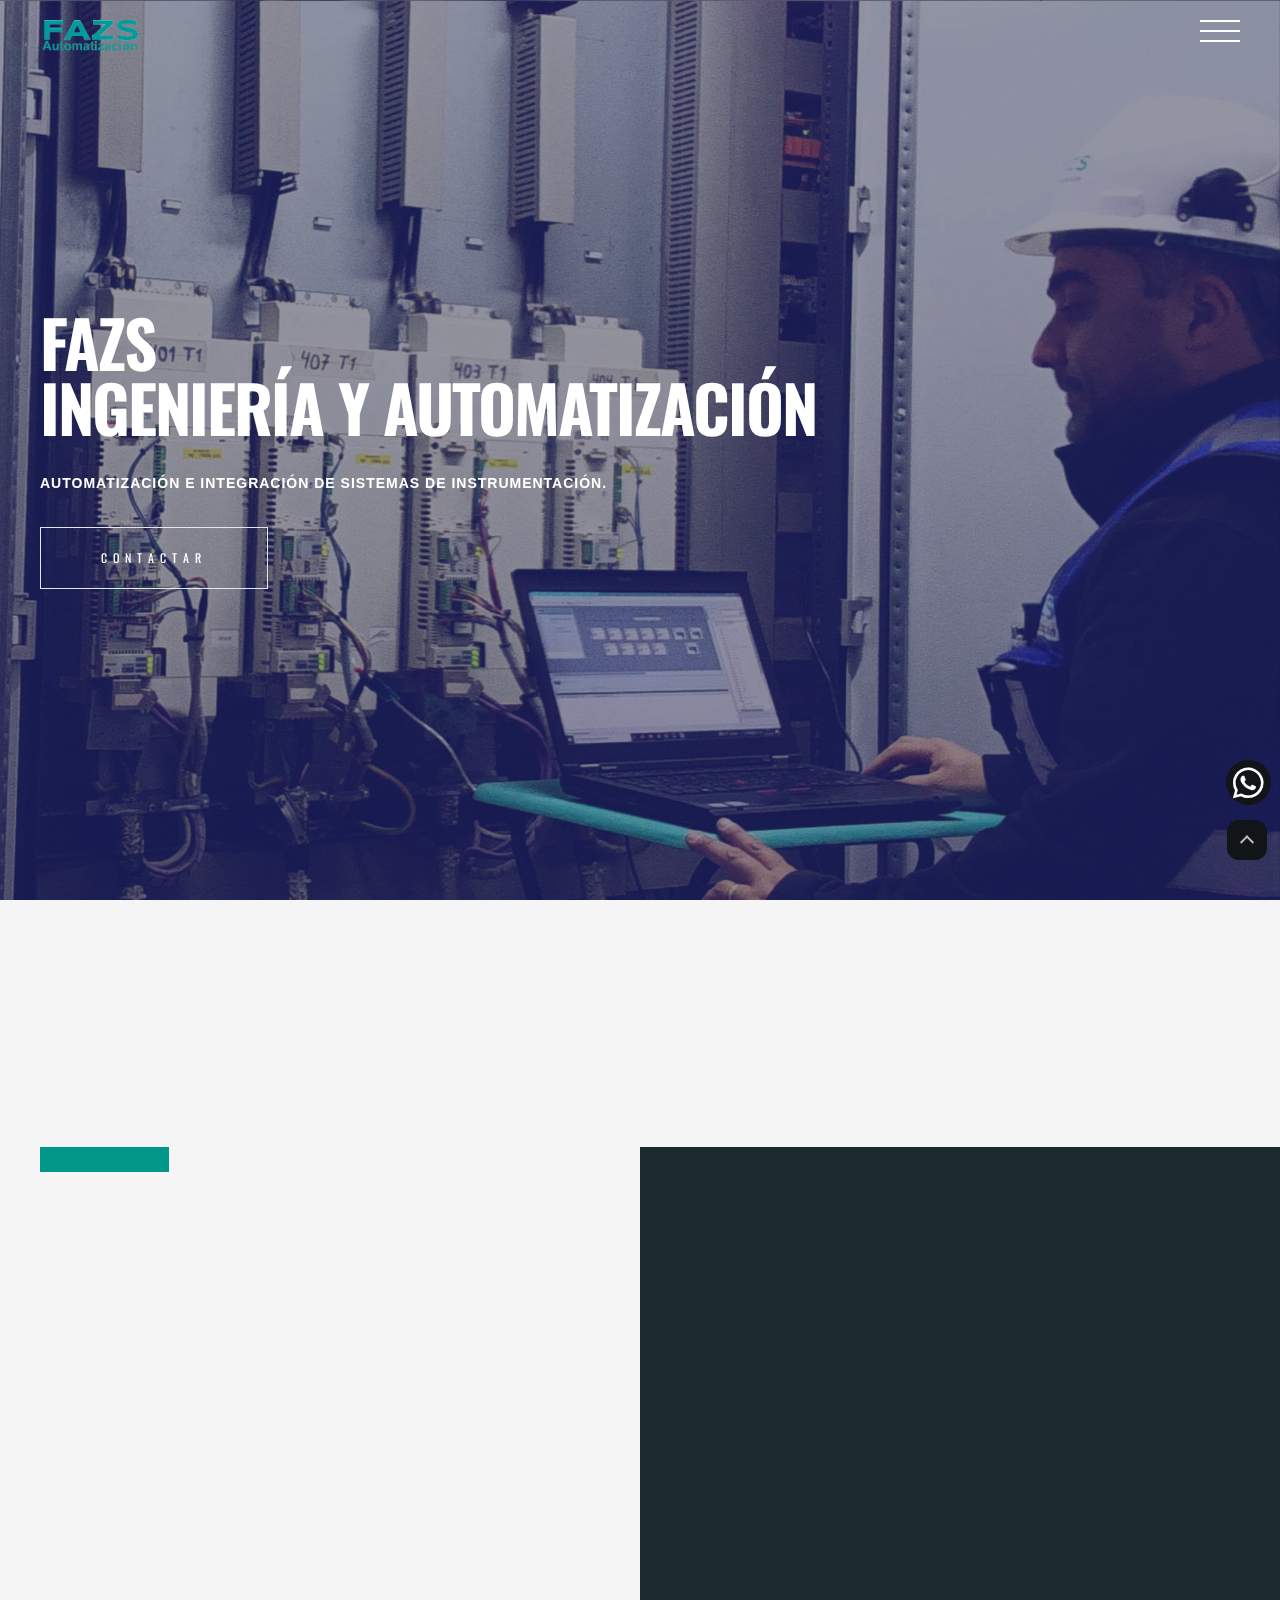
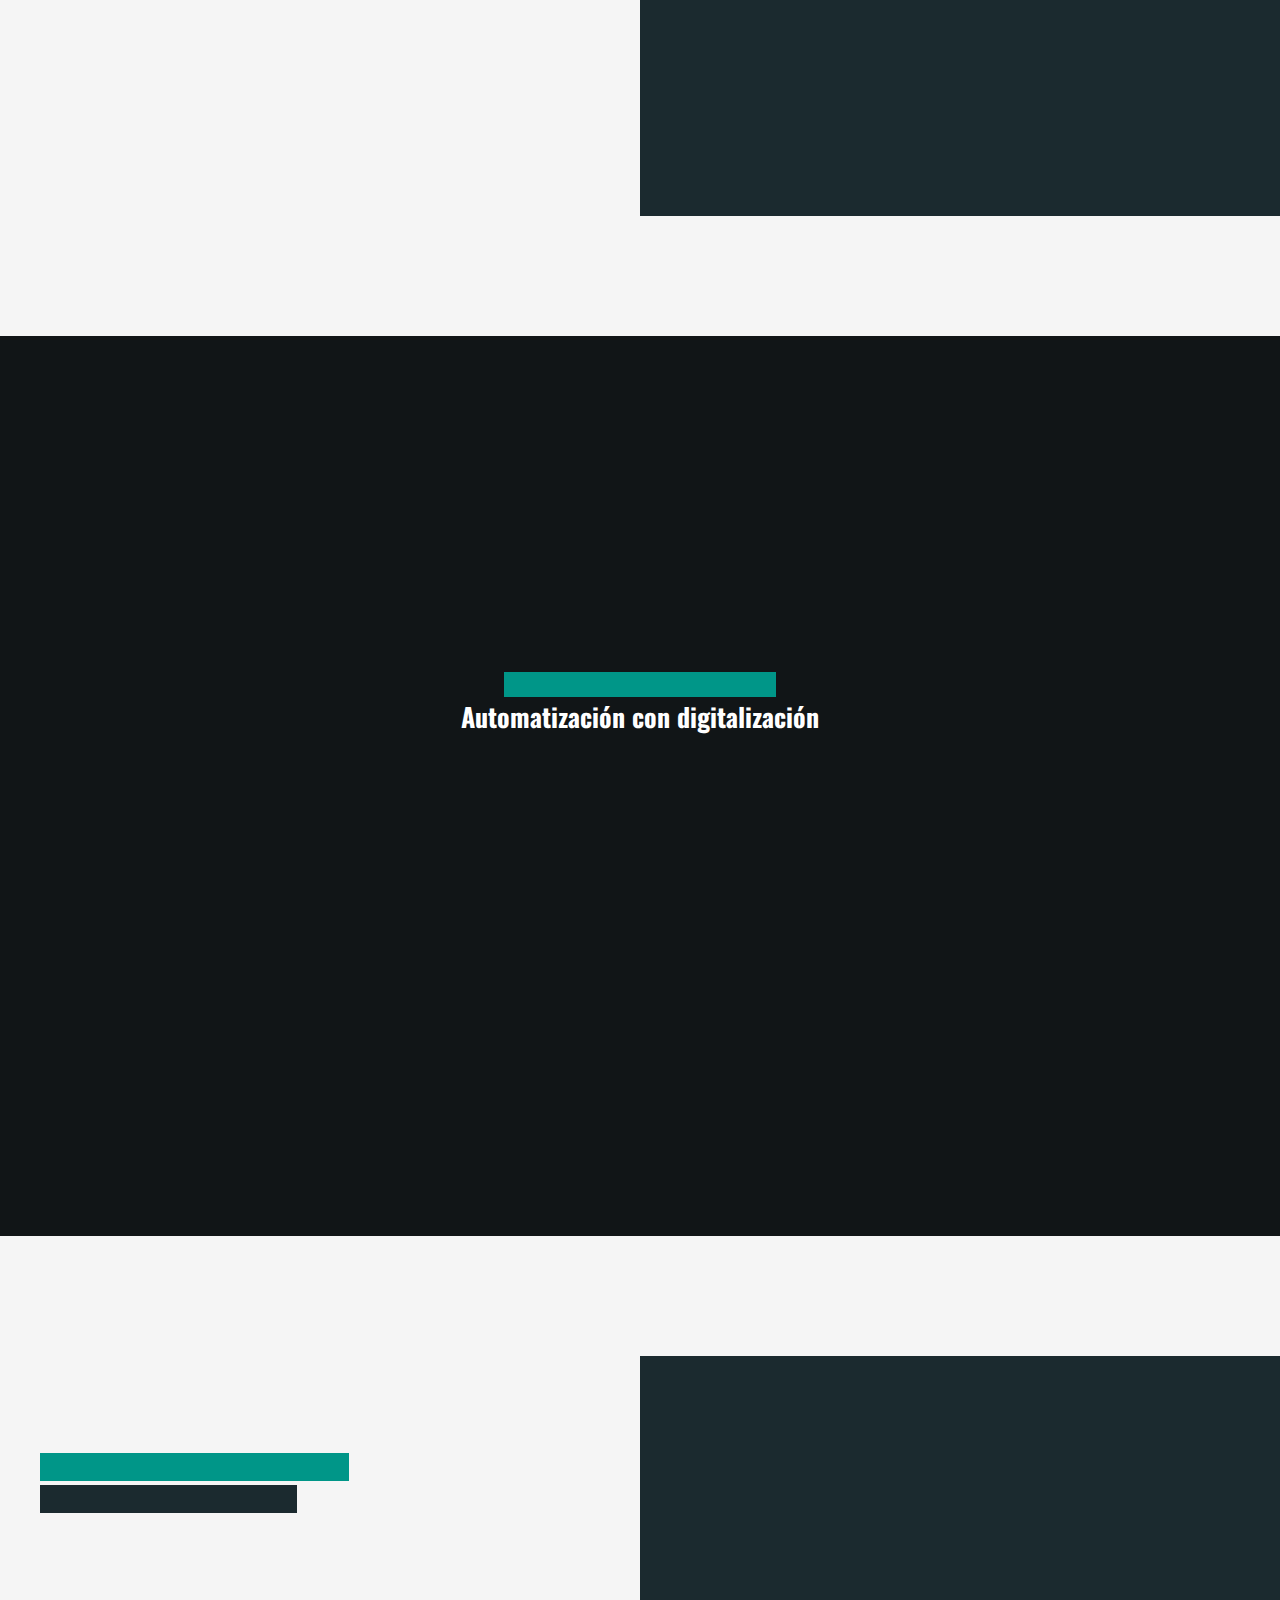
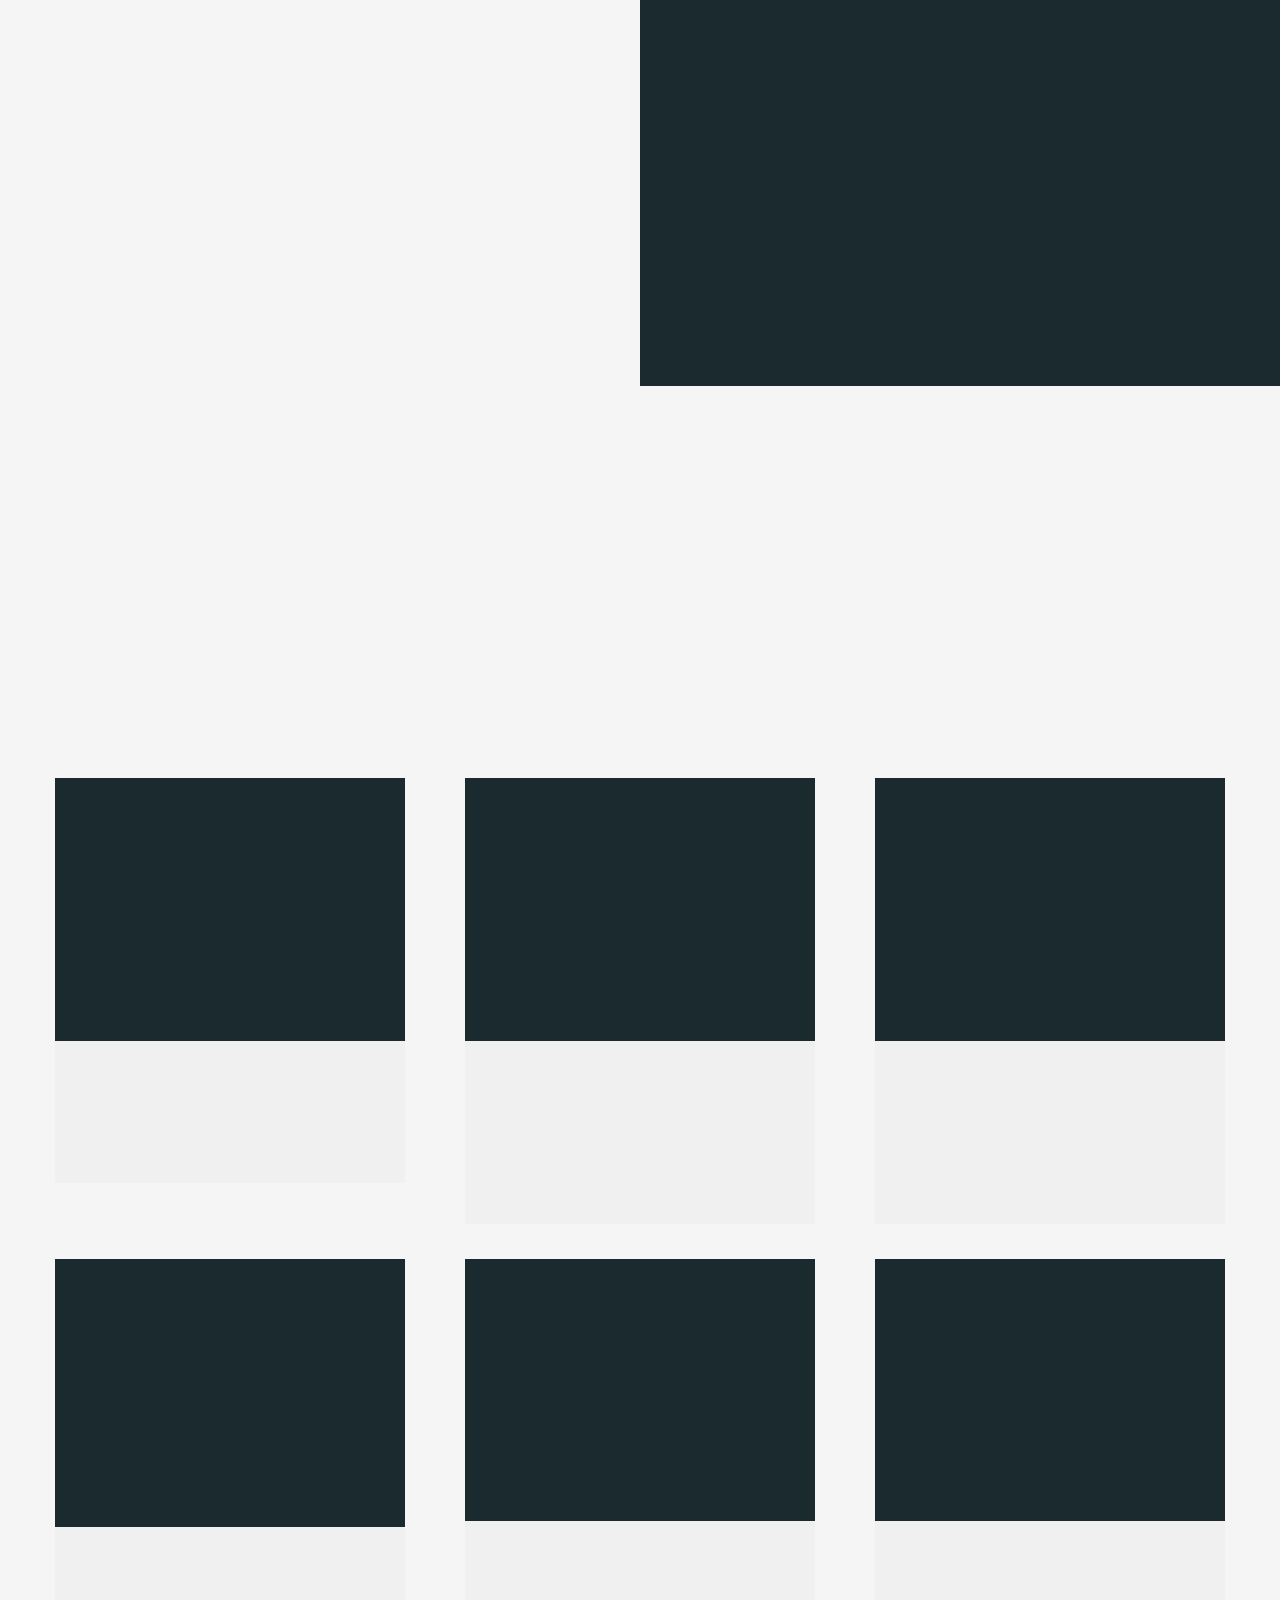
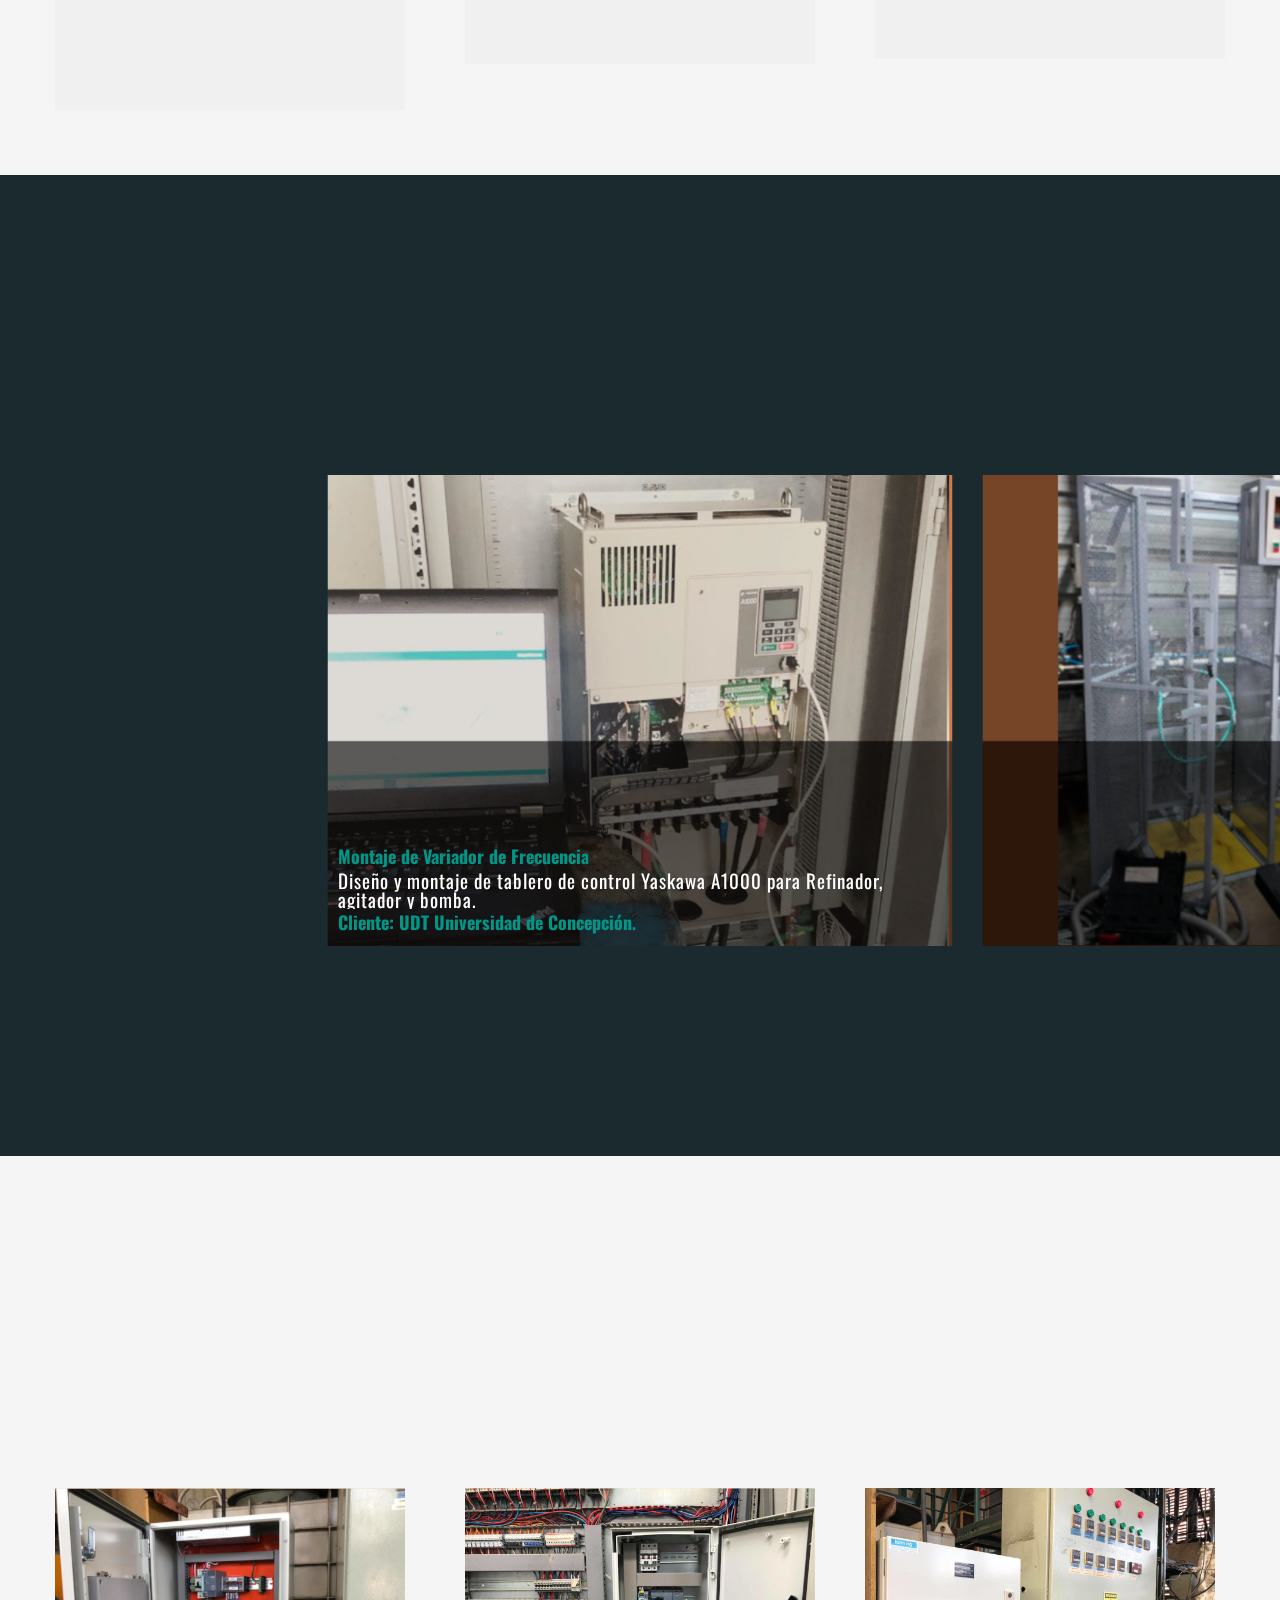
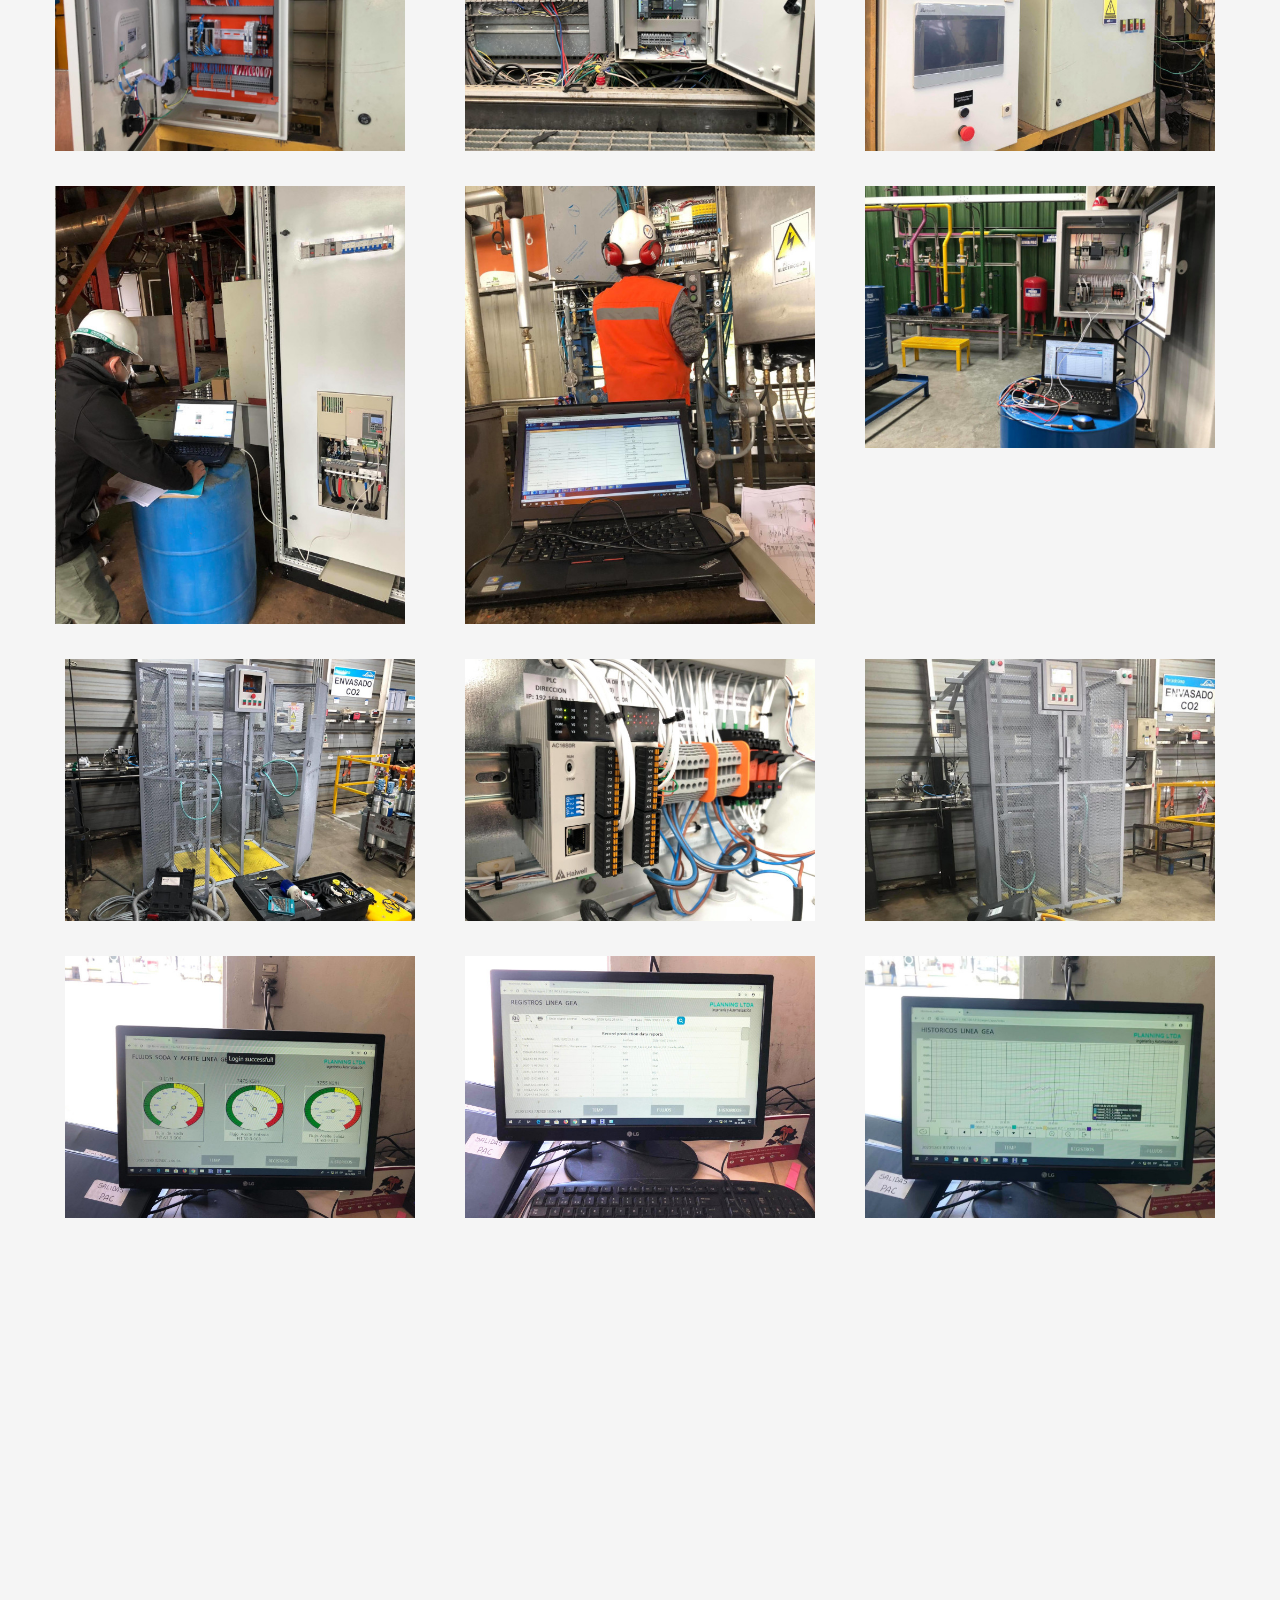
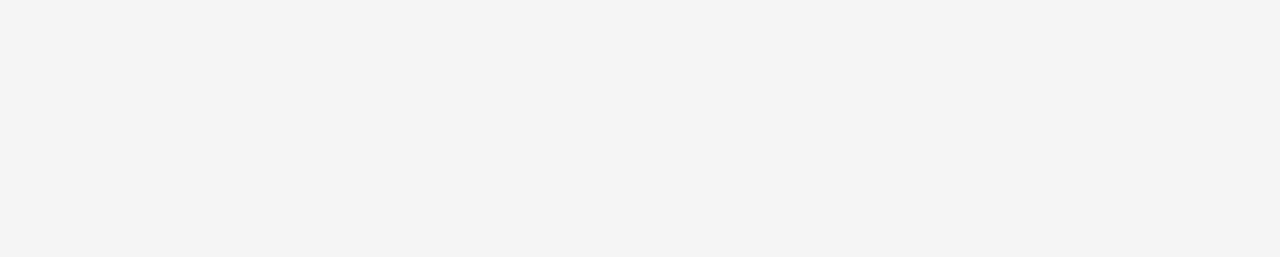
==== commit 38845c08: "pagina" ====
--- a/index.html
+++ b/index.html
@@ -4,22 +4,39 @@
         <meta charset="utf-8">
         <meta name="viewport" content="width=device-width, initial-scale=1">
 
-        <title>FAZS LTDA | Servicios de ingeniería y automatización</title>
-        <meta name="description" content="Ingeniero Fernando Zambrano, especialista en automatización">
+        <!-- Primary Meta Tags -->
+		<title>FAZS LTDA | Servicios de ingeniería y automatización</title>
+		<meta name="title" content="FAZS LTDA | Servicios de ingeniería y automatización">
+		<meta name="description" content="Ingeniero Fernando Zambrano, especialista en automatización">
+
+		<!-- Open Graph / Facebook -->
+		<meta property="og:type" content="website">
+		<meta property="og:url" content="https://fazs.cl/">
+		<meta property="og:title" content="FAZS LTDA | Servicios de ingeniería y automatización">
+		<meta property="og:description" content="Ingeniero Fernando Zambrano, especialista en automatización">
+		<meta property="og:image" content="">
+
+		<!-- Twitter -->
+		<meta property="twitter:card" content="summary_large_image">
+		<meta property="twitter:url" content="https://fazs.cl/">
+		<meta property="twitter:title" content="FAZS LTDA | Servicios de ingeniería y automatización">
+		<meta property="twitter:description" content="Ingeniero Fernando Zambrano, especialista en automatización">
+		<meta property="twitter:image" content="">
         <meta name="keywords" content="Ingeniero, automatización, software">
 
 		<!-- fonts -->
 		<link href="https://fonts.googleapis.com/css?family=Open+Sans:300,400,500,600,700%7COswald:300,400,500,600,700" rel="stylesheet" type="text/css">
 		
 		<!-- styles -->	
-        <link href="assets/css/plugins.css" rel="stylesheet" type="text/css">
-        <link href="assets/css/style.css" rel="stylesheet" type="text/css">
-        <link rel="stylesheet" href="assets/css/font-awesome.min.css" />
+        <link href="css/plugins.css" rel="stylesheet" type="text/css">
+        <link href="css/style.css" rel="stylesheet" type="text/css">
+        <link rel="stylesheet" href="css/font-awesome.min.css" />
+		<link href="" rel="stylesheet" />
 	</head>
 	<body class="loader">
 		<!-- loading start -->
 		<!-- <div class="loading">
-		    <img class="logo-loading" src="assets/images/logo/logo-loader.png" alt="logo">
+		    <img class="logo-loading" src="images/logo/logo-loader.png" alt="logo">
 	    </div> --> <!-- loading end -->
 	    
 		<!-- pointer start -->
@@ -45,8 +62,8 @@
 			    <!-- logo start -->
 				<a href="index.html" class="logo pointer-large animsition-link">
 					<div class="logo-img-box">
-				        <img class="logo-white" src="assets/images/logo/logo-white.png" alt="logo">
-				        <img class="logo-black" src="assets/images/logo/logo-black.png" alt="logo">
+				        <img class="logo-white" src="images/logo/logo-white.png" alt="logo">
+				        <img class="logo-black" src="images/logo/logo-black.png" alt="logo">
 			        </div>
 		        </a><!-- logo end -->
 		        
@@ -61,7 +78,7 @@
 		<nav class="nav-container dark-bg-1">
 			<!-- nav-logo start -->
 			<div class="nav-logo">
-				<img src="assets/images/logo/logo-white.png" alt="logo">
+				<img src="images/logo/logo-white.png" alt="logo">
 			</div><!-- nav-logo end -->
 			
 			<!-- menu-close -->
@@ -83,27 +100,27 @@
 					<a href="index.html#about" class="animsition-link pointer-large nav-link ">
 						<span class="nav-btn" data-text="Sobre FAZS">Sobre FAZS</span>
 					</a>
-					<div class="nav-bg" style="background-image: url(assets/images/backgrounds/adolescent-adult-diversity-1034361.jpg);"></div>
+					<div class="nav-bg" style="background-image: url(images/backgrounds/adolescent-adult-diversity-1034361.jpg);"></div>
 				</li><!-- nav-box end -->
 				<!-- nav-box start -->
 				<li class="nav-box nav-bg-change">
 					<a href="index.html#servicios" class="animsition-link pointer-large nav-link">
 						<span class="nav-btn" data-text="Servicios">Servicios</span>
 					</a>
-					<div class="nav-bg" style="background-image: url(assets/images/backgrounds/bald-casual-facial-hair-1708528.jpg);"></div>
+					<div class="nav-bg" style="background-image: url(images/backgrounds/bald-casual-facial-hair-1708528.jpg);"></div>
 				</li><!-- nav-box end -->
 				<li class="nav-box nav-bg-change">
 					<a href="index.html#proyectos" class="animsition-link pointer-large nav-link">
 						<span class="nav-btn" data-text="Proyectos">Proyectos</span>
 					</a>
-					<div class="nav-bg" style="background-image: url(assets/images/backgrounds/double-exposure-2390185_1920.jpg);"></div>
+					<div class="nav-bg" style="background-image: url(images/backgrounds/double-exposure-2390185_1920.jpg);"></div>
 				</li>
 				<!-- nav-box start -->
 				<li class="nav-box nav-bg-change">
 					<a class="pointer-large nav-link" href="index.html#Galeria">
 						<span class="nav-btn" data-text="Galeria">Galeria</span>
 					</a>
-					<div class="nav-bg" style="background-image: url(assets/images/backgrounds/art-artistic-artsy-1988681.jpg);"></div>
+					<div class="nav-bg" style="background-image: url(images/backgrounds/art-artistic-artsy-1988681.jpg);"></div>
 				</li><!-- nav-box end -->
 				<!-- nav-box start -->
 				
@@ -112,7 +129,7 @@
 					<a href="https://wa.me/56973381407?text=Gracias20%por20%contactarme!!%20Requiero%20de%20los%20servicios%20sus20%servicios20%profesionales"  target="_blank" class="animsition-link pointer-large nav-link">
 						<span class="nav-btn" data-text="Contacto">Contacto</span>
 					</a>
-					<div class="nav-bg" style="background-image: url(assets/images/backgrounds/double-exposure-2390185_1920.jpg);"></div>
+					<div class="nav-bg" style="background-image: url(images/backgrounds/double-exposure-2390185_1920.jpg);"></div>
 				</li> <!-- nav-box end -->
 			</ul><!-- nav-menu end -->
 		</nav><!-- nav-container end -->
@@ -126,7 +143,7 @@
 				  	<!-- swiper-slide start -->
 				  	<div class="swiper-slide flex-min-height-box home-slide">
 					  	<!-- slide-bg -->
-				      	<div class="slide-bg" style="background-image:url(assets/images/backgrounds/fullscreen/attractive-beautiful-beauty-2123778.jpg)"></div>
+				      	<div class="slide-bg" style="background-image:url(images/backgrounds/fullscreen/attractive-beautiful-beauty-2123778.jpg)"></div>
 				      	<!-- home-slider-content start -->
 					  	<div class="home-slider-content flex-min-height-inner dark-bg-1">
 						  	<!-- container start -->
@@ -152,7 +169,7 @@
 				    <!-- swiper-slide start -->
 				    <div class="swiper-slide flex-min-height-box home-slide">
 					    <!-- slide-bg -->
-				      	<div class="slide-bg" style="background-image:url(assets/images/backgrounds/fullscreen/blur-blurred-background-close-up-2189907.jpg)"></div>
+				      	<div class="slide-bg" style="background-image:url(images/backgrounds/fullscreen/blur-blurred-background-close-up-2189907.jpg)"></div>
 				      	<div class="bg-overlay"></div>
 				      	<!-- home-slider-content start -->
 					  	<div class="home-slider-content flex-min-height-inner dark-bg-1">
@@ -241,7 +258,7 @@
 								<!-- column start -->
 								<div class="six-columns top-padding-60">
 									<a class="portfolio-content-bg-box pointer-large hover-box hidden-box animsition-link">
-										<div class="portfolio-content-bg hover-img overlay-anim-box2 overlay-dark-bg-2" data-animation="overlay-anim2" style="background-image:url(assets/images/projects/fazscl.jpg)"></div>
+										<div class="portfolio-content-bg hover-img overlay-anim-box2 overlay-dark-bg-2" data-animation="overlay-anim2" style="background-image:url(images/projects/fazscl.jpg)"></div>
 									</a>
 								</div><!-- column end -->
 							</div><!-- flex-container end -->
@@ -310,7 +327,7 @@
 								<!-- column start -->
 								<div class="six-columns top-padding-60">
 									<a class="portfolio-content-bg-box pointer-large hover-box hidden-box animsition-link">
-										<div class="portfolio-content-bg hover-img overlay-anim-box2 overlay-dark-bg-2" data-animation="overlay-anim2" style="background-image:url(assets/images/projects/ingeniero.jpg)"></div>
+										<div class="portfolio-content-bg hover-img overlay-anim-box2 overlay-dark-bg-2" data-animation="overlay-anim2" style="background-image:url(images/projects/ingeniero.jpg)"></div>
 									</a>
 								</div><!-- column end -->
 							</div><!-- flex-container end -->
@@ -333,7 +350,7 @@
 						<div class="four-columns bottom-padding-60">
 							<a data-animation-container  class="content-right-margin-20 hover-box pointer-large d-block light-bg-2">
 								<div data-animation-child class="overlay-anim-box2 overlay-dark-bg-2 expertise-img-box" data-animation="overlay-anim2">
-									<img class="hover-img" src="assets/images/services/01.jpg" alt="Digital products">
+									<img class="hover-img" src="images/services/01.jpg" alt="Digital products">
 								</div>
 								<div class="expertise content-padding-l-r-20 content-padding-bottom-20">
 									<h3 data-animation-child class="small-title-oswald text-color-1 hover-content fade-anim-box tr-delay01" data-animation="fade-anim">Gestión desarrollo y coordinación de proyectos de ingeniería.</h3><br>
@@ -345,7 +362,7 @@
 						<div class="four-columns bottom-padding-60">
 							<a data-animation-container  class="content-left-right-margin-10 hover-box pointer-large d-block light-bg-2">
 								<div data-animation-child class="overlay-anim-box2 overlay-dark-bg-2 expertise-img-box" data-animation="overlay-anim2">
-									<img class="hover-img" src="assets/images/services/03.jpg" alt="Digital products">
+									<img class="hover-img" src="images/services/03.jpg" alt="Digital products">
 								</div>
 								<div class="expertise content-padding-l-r-20 content-padding-bottom-20">
 									<h3 data-animation-child class="small-title-oswald text-color-1 hover-content fade-anim-box tr-delay01" data-animation="fade-anim">Diseño de tableros eléctricos y de control.</h3><br>
@@ -357,7 +374,7 @@
 						<div class="four-columns bottom-padding-60">
 							<a data-animation-container  class="content-left-margin-20 hover-box pointer-large d-block light-bg-2">
 								<div data-animation-child class="overlay-anim-box2 overlay-dark-bg-2 expertise-img-box" data-animation="overlay-anim2">
-									<img class="hover-img" src="assets/images/services/02.jpg" alt="Digital products">
+									<img class="hover-img" src="images/services/02.jpg" alt="Digital products">
 								</div>
 								<div class="expertise content-padding-l-r-20 content-padding-bottom-20">
 									<h3 data-animation-child class="small-title-oswald text-color-1 hover-content fade-anim-box tr-delay01" data-animation="fade-anim">Diseño y programación de sistemas de supervisión y control.</h3><br>
@@ -369,7 +386,7 @@
 						<div class="four-columns bottom-padding-60">
 							<a data-animation-container  class="content-right-margin-20 hover-box pointer-large d-block light-bg-2">
 								<div data-animation-child class="overlay-anim-box2 overlay-dark-bg-2 expertise-img-box" data-animation="overlay-anim2">
-									<img class="hover-img" src="assets/images/services/04.jpg" alt="Digital products">
+									<img class="hover-img" src="images/services/04.jpg" alt="Digital products">
 								</div>
 								<div class="expertise content-padding-l-r-20 content-padding-bottom-20">
 									<h3 data-animation-child class="small-title-oswald text-color-1 hover-content fade-anim-box tr-delay01" data-animation="fade-anim">Comisionamiento y puesta en servicios de sistemas de control.
@@ -382,7 +399,7 @@
 						<div class="four-columns bottom-padding-60">
 							<a data-animation-container  class="content-left-right-margin-10 hover-box pointer-large d-block light-bg-2">
 								<div data-animation-child class="overlay-anim-box2 overlay-dark-bg-2 expertise-img-box" data-animation="overlay-anim2">
-									<img class="hover-img" src="assets/images/services/06.jpg" alt="Digital products">
+									<img class="hover-img" src="images/services/06.jpg" alt="Digital products">
 								</div>
 								<div class="expertise content-padding-l-r-20 content-padding-bottom-20">
 									<h3 data-animation-child class="small-title-oswald text-color-1 hover-content fade-anim-box tr-delay01" data-animation="fade-anim">Ingeniería básica y  detalle de proyectos electricos y automatización.
@@ -395,7 +412,7 @@
 						<div class="four-columns bottom-padding-60">
 							<a data-animation-container  class="content-left-margin-20 hover-box pointer-large d-block light-bg-2">
 								<div data-animation-child class="overlay-anim-box2 overlay-dark-bg-2 expertise-img-box" data-animation="overlay-anim2">
-									<img class="hover-img" src="assets/images/services/05.jpg" alt="Digital products">
+									<img class="hover-img" src="images/services/05.jpg" alt="Digital products">
 								</div>
 								<div class="expertise content-padding-l-r-20 content-padding-bottom-20">
 									<h3 data-animation-child class="small-title-oswald text-color-1 hover-content fade-anim-box tr-delay01" data-animation="fade-anim">Montaje eléctrico y de control. 
@@ -422,7 +439,7 @@
 				      	<!-- slide start -->
 			        	<a  class="swiper-slide hover-box animsition-link pointer-large">
 				        	<div class="hidden-box">
-			          			<img class="hover-img" src="assets/images/projects/slider/montaje.jpg" alt="project">
+			          			<img class="hover-img" src="images/projects/slider/montaje.jpg" alt="project">
 				        	</div>
 							<div class="portfolio-slider2-content">
 				          		<span class="small-title-oswald red-color portfolio-slider-overlay">Montaje de Variador de Frecuencia</span>
@@ -440,7 +457,7 @@
 			        	<!-- slide start -->
 						<a  class="swiper-slide hover-box animsition-link pointer-large">
 					        <div class="hidden-box">
-				          		<img class="hover-img" src="assets/images/projects/slider/llenado.jpg" alt="project">
+				          		<img class="hover-img" src="images/projects/slider/llenado.jpg" alt="project">
 					        </div>
 				          	<div class="portfolio-slider2-content">
 					          	<span class="small-title-oswald red-color portfolio-slider-overlay" >Llenado Semiautomático de Cilindros CO2</span>
@@ -458,7 +475,7 @@
 			        	<!-- slide start -->
 				        <a  class="swiper-slide hover-box animsition-link pointer-large">
 					        <div class="hidden-box">
-				          		<img class="hover-img" src="assets/images/projects/slider/single-img-three.jpg" alt="project">
+				          		<img class="hover-img" src="images/projects/slider/single-img-three.jpg" alt="project">
 					        </div>
 				          	<div class="portfolio-slider2-content">
 					          	<span class="small-title-oswald red-color portfolio-slider-overlay" >Control de temperatura</span>
@@ -477,7 +494,7 @@
 				        <!-- slide start -->
 				        <a  class="swiper-slide hover-box animsition-link pointer-large">
 					        <div class="hidden-box">
-				          		<img class="hover-img" src="assets/images/projects/slider/monitoreo.jpg" alt="project">
+				          		<img class="hover-img" src="images/projects/slider/monitoreo.jpg" alt="project">
 					        </div>
 				          	<div class="portfolio-slider2-content">
 					          	<span class="small-title-oswald red-color portfolio-slider-overlay" >Monitoreo de Temperatura</span>
@@ -495,7 +512,7 @@
 				        <!-- slide start -->
 				        <a  class="swiper-slide hover-box animsition-link pointer-large">
 					        <div class="hidden-box">
-				          		<img class="hover-img" src="assets/images/projects/slider/registro.jpg" alt="project">
+				          		<img class="hover-img" src="images/projects/slider/registro.jpg" alt="project">
 					        </div>
 				          	<div class="portfolio-slider2-content">
 					          	<span class="small-title-oswald red-color portfolio-slider-overlay" >Registro de Temperatura</span>
@@ -554,87 +571,87 @@
 						<!-- column start -->
 						<div class="four-columns bottom-padding-60" id=".programacion">
 							<div class="content-right-margin-20">
-								<a class="photo-popup pointer-zoom logotipos" href="assets/images/projects/grid/01.jpg">
-									<img src="assets/images/projects/grid/01.jpg" alt="title">
+								<a class="photo-popup pointer-zoom logotipos" href="images/projects/grid/01.jpg">
+									<img src="images/projects/grid/01.jpg" alt="title">
 								</a>
 							</div>
 						</div> <!-- column end -->
 						<!-- column start -->
 						<div class="four-columns bottom-padding-60">
 							<div class="content-left-right-margin-10">
-								<a class="photo-popup pointer-zoom logotipos" href="assets/images/projects/grid/02.jpg">
-									<img src="assets/images/projects/grid/02.jpg" alt="title">
-								</a>
-							</div>
-						</div><!-- column end -->
-						<div class="four-columns bottom-padding-60">
-							<div class="content-left-right-margin-10">
-								<a class="photo-popup pointer-zoom" href="assets/images/projects/grid/03.jpg">
-									<img src="assets/images/projects/grid/03.jpg" alt="title">
+								<a class="photo-popup pointer-zoom logotipos" href="images/projects/grid/02.jpg">
+									<img src="images/projects/grid/02.jpg" alt="title">
+								</a>
+							</div>
+						</div><!-- column end -->
+						<div class="four-columns bottom-padding-60">
+							<div class="content-left-right-margin-10">
+								<a class="photo-popup pointer-zoom" href="images/projects/grid/03.jpg">
+									<img src="images/projects/grid/03.jpg" alt="title">
 								</a>
 							</div>
 						</div><!-- column end -->
 						<div class="four-columns bottom-padding-60">
 							<div class="content-right-margin-20">
-								<a class="photo-popup pointer-zoom" href="assets/images/projects/grid/04.jpg">
-									<img src="assets/images/projects/grid/04.jpg" alt="title">
-								</a>
-							</div>
-						</div><!-- column end -->
-						<!-- column start -->
-						<div class="four-columns bottom-padding-60">
-							<div class="content-left-right-margin-10">
-								<a class="photo-popup pointer-zoom" href="assets/images/projects/grid/05.jpg">
-									<img src="assets/images/projects/grid/05.jpg" alt="title">
-								</a>
-							</div>
-						</div><!-- column end -->
-						<div class="four-columns bottom-padding-60">
-							<div class="content-left-right-margin-10">
-								<a class="photo-popup pointer-zoom" href="assets/images/projects/grid/06.jpg">
-									<img src="assets/images/projects/grid/06.jpg" alt="title">
-								</a>
-							</div>
-						</div><!-- column end -->
-						<div class="four-columns bottom-padding-60">
-							<div class="content-left-right-margin-10">
-								<a class="photo-popup pointer-zoom" href="assets/images/projects/grid/07.jpg">
-									<img src="assets/images/projects/grid/07.jpg" alt="title">
-								</a>
-							</div>
-						</div><!-- column end -->
-						<div class="four-columns bottom-padding-60">
-							<div class="content-left-right-margin-10">
-								<a class="photo-popup pointer-zoom" href="assets/images/projects/grid/08.jpg">
-									<img src="assets/images/projects/grid/08.jpg" alt="title">
-								</a>
-							</div>
-						</div><!-- column end -->
-						<div class="four-columns bottom-padding-60">
-							<div class="content-left-right-margin-10">
-								<a class="photo-popup pointer-zoom" href="assets/images/projects/grid/09.jpg">
-									<img src="assets/images/projects/grid/09.jpg" alt="title">
-								</a>
-							</div>
-						</div><!-- column end -->
-						<div class="four-columns bottom-padding-60">
-							<div class="content-left-right-margin-10">
-								<a class="photo-popup pointer-zoom" href="assets/images/projects/grid/10.jpg">
-									<img src="assets/images/projects/grid/10.jpg" alt="title">
-								</a>
-							</div>
-						</div><!-- column end -->
-						<div class="four-columns bottom-padding-60">
-							<div class="content-left-right-margin-10">
-								<a class="photo-popup pointer-zoom" href="assets/images/projects/grid/11.jpg">
-									<img src="assets/images/projects/grid/11.jpg" alt="title">
-								</a>
-							</div>
-						</div><!-- column end -->
-						<div class="four-columns bottom-padding-60">
-							<div class="content-left-right-margin-10">
-								<a class="photo-popup pointer-zoom" href="assets/images/projects/grid/12.jpg">
-									<img src="assets/images/projects/grid/12.jpg" alt="title">
+								<a class="photo-popup pointer-zoom" href="images/projects/grid/04.jpg">
+									<img src="images/projects/grid/04.jpg" alt="title">
+								</a>
+							</div>
+						</div><!-- column end -->
+						<!-- column start -->
+						<div class="four-columns bottom-padding-60">
+							<div class="content-left-right-margin-10">
+								<a class="photo-popup pointer-zoom" href="images/projects/grid/05.jpg">
+									<img src="images/projects/grid/05.jpg" alt="title">
+								</a>
+							</div>
+						</div><!-- column end -->
+						<div class="four-columns bottom-padding-60">
+							<div class="content-left-right-margin-10">
+								<a class="photo-popup pointer-zoom" href="images/projects/grid/06.jpg">
+									<img src="images/projects/grid/06.jpg" alt="title">
+								</a>
+							</div>
+						</div><!-- column end -->
+						<div class="four-columns bottom-padding-60">
+							<div class="content-left-right-margin-10">
+								<a class="photo-popup pointer-zoom" href="images/projects/grid/07.jpg">
+									<img src="images/projects/grid/07.jpg" alt="title">
+								</a>
+							</div>
+						</div><!-- column end -->
+						<div class="four-columns bottom-padding-60">
+							<div class="content-left-right-margin-10">
+								<a class="photo-popup pointer-zoom" href="images/projects/grid/08.jpg">
+									<img src="images/projects/grid/08.jpg" alt="title">
+								</a>
+							</div>
+						</div><!-- column end -->
+						<div class="four-columns bottom-padding-60">
+							<div class="content-left-right-margin-10">
+								<a class="photo-popup pointer-zoom" href="images/projects/grid/09.jpg">
+									<img src="images/projects/grid/09.jpg" alt="title">
+								</a>
+							</div>
+						</div><!-- column end -->
+						<div class="four-columns bottom-padding-60">
+							<div class="content-left-right-margin-10">
+								<a class="photo-popup pointer-zoom" href="images/projects/grid/10.jpg">
+									<img src="images/projects/grid/10.jpg" alt="title">
+								</a>
+							</div>
+						</div><!-- column end -->
+						<div class="four-columns bottom-padding-60">
+							<div class="content-left-right-margin-10">
+								<a class="photo-popup pointer-zoom" href="images/projects/grid/11.jpg">
+									<img src="images/projects/grid/11.jpg" alt="title">
+								</a>
+							</div>
+						</div><!-- column end -->
+						<div class="four-columns bottom-padding-60">
+							<div class="content-left-right-margin-10">
+								<a class="photo-popup pointer-zoom" href="images/projects/grid/12.jpg">
+									<img src="images/projects/grid/12.jpg" alt="title">
 								</a>
 							</div>
 						</div><!-- column end -->
@@ -653,7 +670,7 @@
 				<!-- column start -->
 				<div class="four-columns bottom-padding-60">
 					<div class="content-right-margin-10 footer-center-mobile">
-						<img class="footer-logo" src="assets/images/logo/logo-white.png" alt="logo">
+						<img class="footer-logo" src="images/logo/logo-white.png" alt="logo">
 					</div><br>
 					<div class="content-right-margin-10 footer-center-mobile text-color-4">
 						<h2>Prestadores de servicos de automatización y digitalización en plantas industriales</h2>
@@ -701,8 +718,8 @@
 		</footer><!-- footer end -->
 		
 		<!-- scripts --> 
-        <script src="assets/js/plugins.js"></script> 
-        <script src="assets/js/main.js"></script>
+        <script src="js/plugins.js"></script> 
+        <script src="js/main.js"></script>
 		
 	</body>
 </html>
--- a/css/style.css
+++ b/css/style.css
@@ -0,0 +1,9366 @@
+/********************************************************
+	
+  1. Basics
+    1.1. Helpers
+    1.2. Custom grid
+    1.3. Forms
+  2. Custom mouse cursor
+  3. Animsition preloader
+    3.1. Animsition-overlay
+    3.2. Loading animation
+    3.3. Add class after preloader
+  4. Header
+    4.1. Header logo
+    4.2. Header menu-open
+    4.3. MidnightHeader
+    4.4. Headroom
+  5. Navigation
+    5.1. Navigation logo
+    5.2. Navigation close icon
+    5.3. Navigation menu
+    5.4. Navigation links
+    5.5. Navigation backgrounds
+    5.6. Navigation backgrounds overlay
+    5.7. Drop down menu
+    5.8. Drop down close
+  6. Colors
+    6.1. Bg colors
+    6.2. Text colors
+  7. Typography
+  8. Buttons
+    8.1. To top button
+    8.2. Border button
+    8.3. Flip button
+    8.4. Arrow button
+    8.5. Scroll button
+    8.6. Overlay Button
+  9. Animations
+    9.1. Loading animations
+      9.1.1. Loading overlay animation #1
+      9.1.2. Loading overlay animation #2
+      9.1.3. Loading fade animation
+      9.1.4. Loading title fill animation
+    9.2. Scroll animations
+      9.2.1. Scroll overlay animation #1
+      9.2.2. Scroll overlay animation #2
+      9.2.3. Scroll fade animation
+      9.2.4. Scroll title fill animation
+  10. Hovers
+  11. Footer
+  12. Magnific popup
+    12.1. Popup arrows
+    12.2. Popup counter 
+    12.3. Popup close
+  13. Min-height flex center (IE11-fix)
+  14. Page-head
+  15. Swiper slider
+    15.1. Home slider
+      15.1.1. Home slider title fill effect
+      15.1.2. Home slider overlay effect
+      15.1.3. Home slider overlay #2 effect
+      15.1.4. Home slider fade effect
+    15.2. Testimonials slider
+    15.3. About slider
+    15.4. Swiper pagination
+      15.4.1. Home slider pagination
+      15.4.2. Testimonials slider pagination
+      15.4.3. Portfolio full screen slider pagination
+    15.5. Swiper arrows
+      15.5.1. Home slider arrows
+      15.5.2. About slider arrows
+      15.5.3. Portfolio full screen slider arrows
+      15.5.4. Portfolio slider arrows
+      15.5.5. Portfolio columns slider arrows
+      15.5.6. Fullscreen home slider arrows
+    15.6. Portfolio full screen slider
+      15.6.1. Portfolio slider overlay animations
+      15.6.2. Portfolio slider fade animations
+    15.7. Portfolio slider
+    15.8. Portfolio columns slider
+      15.8.1. Portfolio columns slider hover effects
+    15.9. Fullscreen home slider
+  16. List dots
+  17. Services
+  18. Progress bar
+  19. Portfolio
+  20. Project
+  21. About
+    21.1. Team
+  22. Our clients
+  23. Video content
+  24. Blog
+    24.1. Sidebar
+      24.1.1. Search form
+      24.1.2. Categories
+      24.1.3. Recent-posts
+      24.1.4. Tegs
+      24.1.5. Widget-instagram
+    24.2. Single post
+      24.2.1. Post autor
+      24.2.2. Post comments
+      24.2.3. Comment form
+  25. Contact
+    25.1. Contact form
+  26. Video background
+  27. Portfolio grid
+    27.1. isotope buttons
+    27.2. Isotope item
+    27.3. Isotope hover
+  28. Typewriter home
+  29. Particles home
+  30. Price table
+    30.1. Price button
+
+********************************************************/
+
+/*--------------------------------------------------------------
+1. Basics
+--------------------------------------------------------------*/
+::-moz-selection {
+  background: none;
+  color: #009688;
+}
+
+::selection {
+  background: none;
+  color: #009688;
+}
+
+html {
+	padding: 0;
+	margin: 0;
+}
+
+body {
+  	font-size: 14px;
+  	-webkit-font-smoothing: antialiased;
+  		-moz-osx-font-smoothing: grayscale;
+  	font-family: "Oswald", sans-serif;
+  	color: #262626;
+  	font-weight: 400;
+ 	margin: 0; 
+}
+
+blockquote,
+ul, 
+ol {
+	margin: 0px;
+	padding: 0;
+}
+
+ul li, 
+ol li {
+	margin-bottom: 0px;
+}
+
+li {
+	list-style: none;
+}
+
+img {
+	vertical-align: middle;
+	max-width: 100%;
+	border-style: none;
+	width: 100%;
+}
+
+a, 
+i {
+	border: none;
+}
+
+button {
+	padding: 0;
+}
+
+button, 
+input, 
+select, 
+textarea {
+	font-size: 14px;
+	line-height: 1.75;
+	font-family: 'Oswald', sans-serif;
+}
+
+a:hover {
+	text-decoration: none;
+}
+
+button,
+button:focus,
+button:hover {
+	background: none;
+	border: none;
+}
+
+a:focus,
+button:focus {
+	outline: none;
+}
+
+p {
+	margin: 30px 0 0 0;
+	font-family: 'Inter', sans-serif;
+}
+
+a {
+	font-family: 'Oswald', sans-serif;
+	text-decoration: none;
+	color: inherit;
+}
+
+table {
+	border-collapse: collapse;
+	border-spacing: 0px;
+}
+
+td,
+th {
+	padding: 5px;
+	border: 1px solid black;
+	text-align: center;
+}
+
+code, pre {
+	padding: 10px;
+	padding-bottom: 0;
+	border-left: 3px solid #6FBF71;
+	border-bottom: 1px solid transparent;
+	overflow-x: scroll;
+}
+
+pre {
+	display: block;	
+	word-break: break-all;
+	word-wrap: break-word;
+}
+
+pre code { 
+	white-space: pre-wrap; 
+}
+
+h1, 
+h2, 
+h3, 
+h4, 
+h5, 
+h6 {
+	font-family: 'Oswald', sans-serif;
+	margin: 0;
+  	line-height: 1.3;
+}
+
+h1,
+h2,
+h3 {
+  	font-weight: 700; 
+}
+
+h4,
+h5 {
+  	font-weight: 600; 
+}
+
+h6 {
+  	font-weight: 500; 
+}
+
+h1 {
+  	font-size: 42px; 
+}
+
+h2 {
+  	font-size: 30px; 
+}
+
+h3 {
+  	font-size: 26px; 
+}
+
+h4 {
+  	font-size: 22px; 
+}
+
+h5 {
+  	font-size: 18px; 
+}
+
+h6 {
+  	font-size: 14px; 
+}
+
+@media only screen and (max-width: 999px) {
+	
+  	h1 {
+    	font-size: 38px; 
+    }
+
+	h2 {
+    	font-size: 28px; 
+    }
+
+	h3 {
+    	font-size: 24px; 
+   	} 
+    
+}
+
+@media only screen and (max-width: 767px) {
+	
+  	h1 {
+    	font-size: 36px; 
+    }
+
+	h2 {
+    	font-size: 26px; 
+    }
+
+	h3 {
+    	font-size: 24px; 
+    } 
+    
+}
+
+@media only screen and (max-width: 549px) {
+	
+  	h1 {
+    	font-size: 34px; 
+   	}
+   	 
+}
+
+/* 1.1. Helpers */
+.rel-pos {
+	position: relative;
+}
+
+.d-block {
+	display: block;
+}
+
+.d-flex {
+	display: -webkit-box;
+		display: -ms-flexbox;
+			display: flex;
+}
+
+.d-flex-wrap {
+	display: -webkit-box;
+		display: -ms-flexbox;
+			display: flex;
+	-ms-flex-flow: wrap;
+	    flex-flow: wrap;
+}
+
+.flex-center {
+	-webkit-box-align: center;
+	    -ms-flex-align: center;
+	        align-items: center;
+	-webkit-box-pack: center;
+	    -ms-flex-pack: center;
+	        justify-content: center;
+}
+
+.top-bottom-padding-120 {
+	padding-top: 120px;
+	padding-bottom: 120px;
+}
+
+.top-padding-120 {
+	padding-top: 120px;
+}
+
+.bottom-padding-120 {
+	padding-bottom: 120px;
+}
+
+.top-bottom-padding-90 {
+	padding-top: 90px;
+	padding-bottom: 90px;
+}
+
+.top-padding-90 {
+	padding-top: 90px;
+}
+
+.bottom-padding-90 {
+	padding-bottom: 90px;
+}
+
+.top-bottom-padding-60 {
+	padding-top: 60px;
+	padding-bottom: 60px;
+}
+
+.top-padding-60 {
+	padding-top: 60px;
+}
+
+.bottom-padding-60 {
+	padding-bottom: 35px;
+    padding-left: 15px;
+    padding-right: 15px;
+}
+
+.top-bottom-padding-50 {
+	padding-top: 50px;
+	padding-bottom: 50px;
+}
+
+.top-padding-50 {
+	padding-top: 50px;
+}
+
+.bottom-padding-50 {
+	padding-bottom: 50px;
+}
+
+.top-bottom-padding-40 {
+	padding-top: 40px;
+	padding-bottom: 40px;
+}
+
+.top-padding-40 {
+	padding-top: 40px;
+}
+
+.bottom-padding-40 {
+	padding-bottom: 40px;
+}
+
+.top-bottom-padding-30 {
+	padding-top: 30px;
+	padding-bottom: 30px;
+}
+
+.top-padding-30 {
+	padding-top: 30px;
+}
+
+.bottom-padding-30 {
+	padding-bottom: 30px;
+}
+
+.top-bottom-padding-20 {
+	padding-top: 20px;
+	padding-bottom: 20px;
+}
+
+.top-padding-20 {
+	padding-top: 20px;
+}
+
+.bottom-padding-20 {
+	padding-bottom: 20px;
+}
+
+.top-bottom-padding-15 {
+	padding-top: 15px;
+	padding-bottom: 15px;
+}
+
+.top-padding-15 {
+	padding-top: 15px;
+}
+
+.bottom-padding-15 {
+	padding-bottom: 15px;
+}
+
+.top-bottom-padding-10 {
+	padding-top: 10px;
+	padding-bottom: 10px;
+}
+
+.top-padding-10 {
+	padding-top: 10px;
+}
+
+.bottom-padding-10 {
+	padding-bottom: 10px;
+}
+
+.top-bottom-padding-5 {
+	padding-top: 5px;
+	padding-bottom: 5px;
+}
+
+.top-padding-5 {
+	padding-top: 5px;
+}
+
+.bottom-padding-5 {
+	padding-bottom: 5px;
+}
+
+.top-bottom-margin-30 {
+	margin-top: 30px;
+	margin-bottom: 30px;
+}
+
+.bottom-margin-30 {
+	margin-bottom: 30px;
+}
+
+.top-margin-30 {
+	margin-top: 30px;
+}
+
+.top-bottom-margin-25 {
+	margin-top: 25px;
+	margin-bottom: 25px;
+}
+
+.bottom-margin-25 {
+	margin-bottom: 25px;
+}
+
+.top-margin-25 {
+	margin-top: 25px;
+}
+
+.top-bottom-margin-20 {
+	margin-top: 20px;
+	margin-bottom: 20px;
+}
+
+.bottom-margin-20 {
+	margin-bottom: 20px;
+}
+
+.top-margin-20 {
+	margin-top: 20px;
+}
+
+.top-bottom-margin-15 {
+	margin-top: 15px;
+	margin-bottom: 15px;
+}
+
+.bottom-margin-15 {
+	margin-bottom: 15px;
+}
+
+.top-margin-15 {
+	margin-top: 15px;
+}
+
+.top-bottom-margin-10 {
+	margin-top: 10px;
+	margin-bottom: 10px;
+}
+
+.bottom-margin-10 {
+	margin-bottom: 10px;
+}
+
+.top-margin-10 {
+	margin-top: 10px;
+}
+
+.top-bottom-margin-5 {
+	margin-top: 5px;
+	margin-bottom: 5px;
+}
+
+.bottom-margin-5 {
+	margin-bottom: 5px;
+}
+
+.top-margin-5 {
+	margin-top: 5px;
+}
+
+.content-left-right-margin-50 {
+	margin-left: 50px;
+	margin-right: 50px;
+}
+
+.content-right-margin-50 {
+	margin-right: 50px;
+}
+
+.content-left-margin-50 {
+	margin-left: 50px;
+}
+
+.content-left-right-margin-45 {
+	margin-left: 45px;
+	margin-right: 45px;
+}
+
+.content-right-margin-45 {
+	margin-right: 45px;
+}
+
+.content-left-margin-45 {
+	margin-left: 45px;
+}
+
+.content-left-right-margin-40 {
+	margin-left: 40px;
+	margin-right: 40px;
+}
+
+.content-right-margin-40 {
+	margin-right: 40px;
+}
+
+.content-left-margin-40 {
+	margin-left: 40px;
+}
+
+.content-left-right-margin-35 {
+	margin-left: 35px;
+	margin-right: 35px;
+}
+
+.content-right-margin-35 {
+	margin-right: 35px;
+}
+
+.content-left-margin-35 {
+	margin-left: 35px;
+}
+
+.content-left-right-margin-30 {
+	margin-left: 30px;
+	margin-right: 30px;
+}
+
+.content-right-margin-30 {
+	margin-right: 30px;
+}
+
+.content-left-margin-30 {
+	margin-left: 30px;
+}
+
+.content-left-right-margin-25 {
+	margin-left: 25px;
+	margin-right: 25px;
+}
+
+.content-right-margin-25 {
+	margin-right: 25px;
+}
+
+.content-left-margin-25 {
+	margin-left: 25px;
+}
+
+.content-left-right-margin-20 {
+	margin-left: 20px;
+	margin-right: 20px;
+}
+
+.content-right-margin-20 {
+	margin-right: 20px;
+}
+
+.content-left-margin-20 {
+	margin-left: 20px;
+}
+
+.content-left-right-margin-15 {
+	margin-left: 15px;
+	margin-right: 15px;
+}
+
+.content-right-margin-15 {
+	margin-right: 15px;
+}
+
+.content-left-margin-15 {
+	margin-left: 15px;
+}
+
+.content-left-right-margin-10 {
+	margin-left: 10px;
+	margin-right: 10px;
+}
+
+.content-right-margin-10 {
+	margin-right: 10px;
+}
+
+.content-left-margin-10 {
+	margin-left: 10px;
+}
+
+.content-left-right-margin-5 {
+	margin-left: 5px;
+	margin-right: 5px;
+}
+
+.content-right-margin-5 {
+	margin-right: 5px;
+}
+
+.content-left-margin-5 {
+	margin-left: 5px;
+}
+
+.content-padding-l-r-20 {
+	padding-left: 20px;
+	padding-right: 20px;
+}
+
+.content-padding-bottom-20 {
+	padding-bottom: 20px;
+}
+
+@media only screen and (max-width: 999px) {
+	
+	.response-999 .content-left-right-margin-50,
+	.response-999 .content-left-right-margin-45,
+	.response-999 .content-left-right-margin-40,
+	.response-999 .content-left-right-margin-35,
+	.response-999 .content-left-right-margin-30,
+	.response-999 .content-left-right-margin-25,
+	.response-999 .content-left-right-margin-20,
+	.response-999 .content-left-right-margin-15,
+	.response-999 .content-left-right-margin-10,
+	.response-999 .content-left-right-margin-5 {
+		margin-left: 0;
+		margin-right: 0;
+	}
+	
+	.response-999 .content-right-margin-50,
+	.response-999 .content-right-margin-45,
+	.response-999 .content-right-margin-40,
+	.response-999 .content-right-margin-35,
+	.response-999 .content-right-margin-30,
+	.response-999 .content-right-margin-25,
+	.response-999 .content-right-margin-20,
+	.response-999 .content-right-margin-15,
+	.response-999 .content-right-margin-10,
+	.response-999 .content-right-margin-5 {
+		margin-right: 0;
+	}
+	
+	.response-999 .content-left-margin-50,
+	.response-999 .content-left-margin-45,
+	.response-999 .content-left-margin-40,
+	.response-999 .content-left-margin-35,
+	.response-999 .content-left-margin-30,
+	.response-999 .content-left-margin-25,
+	.response-999 .content-left-margin-20,
+	.response-999 .content-left-margin-15,
+	.response-999 .content-left-margin-10,
+	.response-999 .content-left-margin-5 {
+		margin-left: 0;
+	}
+	
+}
+
+@media only screen and (max-width: 767px) {
+	
+	.content-left-right-margin-50,
+	.content-left-right-margin-45,
+	.content-left-right-margin-40,
+	.content-left-right-margin-35,
+	.content-left-right-margin-30,
+	.content-left-right-margin-25,
+	.content-left-right-margin-20,
+	.content-left-right-margin-15,
+	.content-left-right-margin-10,
+	.content-left-right-margin-5 {
+		margin-left: 0;
+		margin-right: 0;
+	}
+	
+	.content-right-margin-50,
+	.content-right-margin-45,
+	.content-right-margin-40,
+	.content-right-margin-35,
+	.content-right-margin-30,
+	.content-right-margin-25,
+	.content-right-margin-20,
+	.content-right-margin-15,
+	.content-right-margin-10,
+	.content-right-margin-5 {
+		margin-right: 0;
+	}
+	
+	.content-left-margin-50,
+	.content-left-margin-45,
+	.content-left-margin-40,
+	.content-left-margin-35,
+	.content-left-margin-30,
+	.content-left-margin-25,
+	.content-left-margin-20,
+	.content-left-margin-15,
+	.content-left-margin-10,
+	.content-left-margin-5 {
+		margin-left: 0;
+	}
+	
+	.response-549 .content-left-right-margin-50 {
+		margin-left: 50px;
+		margin-right: 50px;
+	}
+	
+	.response-549 .content-right-margin-50 {
+		margin-right: 50px;
+	}
+	
+	.response-549 .content-left-margin-50 {
+		margin-left: 50px;
+	}
+	
+	.response-549 .content-left-right-margin-45 {
+		margin-left: 45px;
+		margin-right: 45px;
+	}
+	
+	.response-549 .content-right-margin-45 {
+		margin-right: 45px;
+	}
+	
+	.response-549 .content-left-margin-45 {
+		margin-left: 45px;
+	}
+	
+	.response-549 .content-left-right-margin-40 {
+		margin-left: 40px;
+		margin-right: 40px;
+	}
+	
+	.response-549 .content-right-margin-40 {
+		margin-right: 40px;
+	}
+	
+	.response-549 .content-left-margin-40 {
+		margin-left: 40px;
+	}
+	
+	.response-549 .content-left-right-margin-35 {
+		margin-left: 35px;
+		margin-right: 35px;
+	}
+	
+	.response-549 .content-right-margin-35 {
+		margin-right: 35px;
+	}
+	
+	.response-549 .content-left-margin-35 {
+		margin-left: 35px;
+	}
+	
+	.response-549 .content-left-right-margin-30 {
+		margin-left: 30px;
+		margin-right: 30px;
+	}
+	
+	.response-549 .content-right-margin-30 {
+		margin-right: 30px;
+	}
+	
+	.response-549 .content-left-margin-30 {
+		margin-left: 30px;
+	}
+	
+	.response-549 .content-left-right-margin-25 {
+		margin-left: 25px;
+		margin-right: 25px;
+	}
+	
+	.response-549 .content-right-margin-25 {
+		margin-right: 25px;
+	}
+	
+	.response-549 .content-left-margin-25 {
+		margin-left: 25px;
+	}
+	
+	.response-549 .content-left-right-margin-20 {
+		margin-left: 20px;
+		margin-right: 20px;
+	}
+	
+	.response-549 .content-right-margin-20 {
+		margin-right: 20px;
+	}
+	
+	.response-549 .content-left-margin-20 {
+		margin-left: 20px;
+	}
+	
+	.response-549 .content-left-right-margin-15 {
+		margin-left: 15px;
+		margin-right: 15px;
+	}
+	
+	.response-549 .content-right-margin-15 {
+		margin-right: 15px;
+	}
+	
+	.response-549 .content-left-margin-15 {
+		margin-left: 15px;
+	}
+	
+	.response-549 .content-left-right-margin-10 {
+		margin-left: 10px;
+		margin-right: 10px;
+	}
+	
+	.response-549 .content-right-margin-10 {
+		margin-right: 10px;
+	}
+	
+	.response-549 .content-left-margin-10 {
+		margin-left: 10px;
+	}
+	
+	.response-549 .content-left-right-margin-5 {
+		margin-left: 5px;
+		margin-right: 5px;
+	}
+	
+	.response-549 .content-right-margin-5 {
+		margin-right: 5px;
+	}
+	
+	.response-549 .content-left-margin-5 {
+		margin-left: 5px;
+	}
+	
+}
+
+@media only screen and (max-width: 549px) {
+
+	.response-549 .content-left-right-margin-50,
+	.response-549 .content-left-right-margin-45,
+	.response-549 .content-left-right-margin-40,
+	.response-549 .content-left-right-margin-35,
+	.response-549 .content-left-right-margin-30,
+	.response-549 .content-left-right-margin-25,
+	.response-549 .content-left-right-margin-20,
+	.response-549 .content-left-right-margin-15,
+	.response-549 .content-left-right-margin-10,
+	.response-549 .content-left-right-margin-5 {
+		margin-left: 0;
+		margin-right: 0;
+	}
+	
+	.response-549 .content-right-margin-50,
+	.response-549 .content-right-margin-45,
+	.response-549 .content-right-margin-40,
+	.response-549 .content-right-margin-35,
+	.response-549 .content-right-margin-30,
+	.response-549 .content-right-margin-25,
+	.response-549 .content-right-margin-20,
+	.response-549 .content-right-margin-15,
+	.response-549 .content-right-margin-10,
+	.response-549 .content-right-margin-5 {
+		margin-right: 0;
+	}
+	
+	.response-549 .content-left-margin-50,
+	.response-549 .content-left-margin-45,
+	.response-549 .content-left-margin-40,
+	.response-549 .content-left-margin-35,
+	.response-549 .content-left-margin-30,
+	.response-549 .content-left-margin-25,
+	.response-549 .content-left-margin-20,
+	.response-549 .content-left-margin-15,
+	.response-549 .content-left-margin-10,
+	.response-549 .content-left-margin-5 {
+		margin-left: 0;
+	}
+	
+	.content-padding-l-r-20 {
+		padding-left: 10px;
+		padding-right: 10px;
+	}
+	
+}
+
+/* 1.2. Custom grid */
+.container {
+	max-width: 1350px;
+	width: calc(100% - 80px);
+	margin-left: auto;
+	margin-right: auto;
+	height: auto;
+	position: relative;
+}
+
+.container.full {
+	max-width: 100%;
+}
+
+.container.small {
+	max-width: 1200px;
+}
+
+.flex-container {
+	display: -webkit-box;
+		display: -ms-flexbox;
+			display: flex;
+	-ms-flex-flow: wrap;
+	    flex-flow: wrap;
+}
+
+.flex-container.reverse {
+	-webkit-box-orient: vertical;
+		-webkit-box-direction: reverse;
+	    	-ms-flex-flow: wrap-reverse;
+	        	flex-flow: wrap-reverse;
+}
+
+.one-column,
+.two-columns,
+.three-columns,
+.four-columns,
+.five-columns,
+.six-columns,
+.seven-columns,
+.eight-columns,
+.nine-columns,
+.ten-columns,
+.eleven-columns,
+.twelve-columns {
+	-webkit-box-sizing: border-box;
+	    box-sizing: border-box;
+	position: relative;
+	z-index: 1;    
+}
+
+.one-column {
+	-ms-flex-preferred-size: 8.33%;
+	    flex-basis: 8.33%;
+}
+
+.two-columns {
+	-ms-flex-preferred-size: 16.66%;
+	    flex-basis: 16.66%;
+}
+
+.three-columns {
+	-ms-flex-preferred-size: 25%;
+	    flex-basis: 25%;
+}
+
+.four-columns {
+	-ms-flex-preferred-size: 33.33%;
+	    flex-basis: 33.33%;
+}
+
+.five-columns {
+	-ms-flex-preferred-size: 41.66%;
+	    flex-basis: 41.66%;
+}
+
+.six-columns {
+	-ms-flex-preferred-size: 50%;
+	    flex-basis: 50%;
+}
+
+.seven-columns {
+	-ms-flex-preferred-size: 58.33%;
+	    flex-basis: 58.33%;
+}
+
+.eight-columns {
+	-ms-flex-preferred-size: 66.66%;
+	    flex-basis: 66.66%;
+}
+
+.nine-columns {
+	-ms-flex-preferred-size: 75%;
+	    flex-basis: 75%;
+}
+
+.ten-columns {
+	-ms-flex-preferred-size: 83.33%;
+	    flex-basis: 83.33%;
+}
+
+.eleven-columns {
+	-ms-flex-preferred-size: 91.66%;
+	    flex-basis: 91.66%;
+}
+
+.twelve-columns {
+	-ms-flex-preferred-size: 100%;
+	    flex-basis: 100%;
+}
+
+.one-offset {
+	margin-left: 8.33%;
+}
+
+.two-offset {
+	margin-left: 16.66%;
+}
+
+.three-offset {
+	margin-left: 25%;
+}
+
+.four-offset {
+	margin-left: 33.33%;
+}
+
+.five-offset {
+	margin-left: 41.66%;
+}
+
+.six-offset {
+	margin-left: 50%;
+}
+
+.seven-offset {
+	margin-left: 58.33%;
+}
+
+.eight-offset {
+	margin-left: 66.66%;
+}
+
+.nine-offset {
+	margin-left: 75%;
+}
+
+.ten-offset {
+	margin-left: 83.33%;
+}
+
+.eleven-offset {
+	margin-left: 91.66%;
+}
+
+@media only screen and (max-width: 999px) {
+	
+	.container {
+		width: calc(100% - 40px);
+	}
+	
+	.response-999 .one-column,
+	.response-999 .two-columns,
+	.response-999 .three-columns,
+	.response-999 .four-columns,
+	.response-999 .five-columns,
+	.response-999 .six-columns,
+	.response-999 .seven-columns,
+	.response-999 .eight-columns,
+	.response-999 .nine-columns,
+	.response-999 .ten-columns,
+	.response-999 .eleven-columns,
+	.response-999 .twelve-columns {
+		-ms-flex-preferred-size: 100%;
+		    flex-basis: 100%;
+	}
+	
+	.response-999 .one-offset,
+	.response-999 .two-offset,
+	.response-999 .three-offset,
+	.response-999 .four-offset,
+	.response-999 .five-offset,
+	.response-999 .six-offset,
+	.response-999 .seven-offset,
+	.response-999 .eight-offset,
+	.response-999 .nine-offset,
+	.response-999 .ten-offset,
+	.response-999 .eleven-offset {
+		margin-left: 0;
+	}
+	
+}
+
+@media only screen and (max-width: 767px) {
+	
+	.one-column,
+	.two-columns,
+	.three-columns,
+	.four-columns,
+	.five-columns,
+	.six-columns,
+	.seven-columns,
+	.eight-columns,
+	.nine-columns,
+	.ten-columns,
+	.eleven-columns,
+	.twelve-columns {
+		-ms-flex-preferred-size: 100%;
+		    flex-basis: 100%;
+	}
+	
+	.one-offset,
+	.two-offset,
+	.three-offset,
+	.four-offset,
+	.five-offset,
+	.six-offset,
+	.seven-offset,
+	.eight-offset,
+	.nine-offset,
+	.ten-offset,
+	.eleven-offset {
+		margin-left: 0;
+	}
+	
+	.response-549 .one-column {
+		-ms-flex-preferred-size: 8.33%;
+		    flex-basis: 8.33%;
+	}
+	
+	.response-549 .two-columns {
+		-ms-flex-preferred-size: 16.66%;
+		    flex-basis: 16.66%;
+	}
+	
+	.response-549 .three-columns {
+		-ms-flex-preferred-size: 25%;
+		    flex-basis: 25%;
+	}
+	
+	.response-549 .four-columns {
+		-ms-flex-preferred-size: 33.33%;
+		    flex-basis: 33.33%;
+	}
+	
+	.response-549 .five-columns {
+		-ms-flex-preferred-size: 41.66%;
+		    flex-basis: 41.66%;
+	}
+	
+	.response-549 .six-columns {
+		-ms-flex-preferred-size: 50%;
+		    flex-basis: 50%;
+	}
+	
+	.response-549 .seven-columns {
+		-ms-flex-preferred-size: 58.33%;
+		    flex-basis: 58.33%;
+	}
+	
+	.response-549 .eight-columns {
+		-ms-flex-preferred-size: 66.66%;
+		    flex-basis: 66.66%;
+	}
+	
+	.response-549 .nine-columns {
+		-ms-flex-preferred-size: 75%;
+		    flex-basis: 75%;
+	}
+	
+	.response-549 .ten-columns {
+		-ms-flex-preferred-size: 83.33%;
+		    flex-basis: 83.33%;
+	}
+	
+	.response-549 .eleven-columns {
+		-ms-flex-preferred-size: 91.66%;
+		    flex-basis: 91.66%;
+	}
+	
+	.response-549 .twelve-columns {
+		-ms-flex-preferred-size: 100%;
+		    flex-basis: 100%;
+	}
+	
+	.response-549 .one-offset {
+		margin-left: 8.33%;
+	}
+	
+	.response-549 .two-offset {
+		margin-left: 16.66%;
+	}
+	
+	.response-549 .three-offset {
+		margin-left: 25%;
+	}
+	
+	.response-549 .four-offset {
+		margin-left: 33.33%;
+	}
+	
+	.response-549 .five-offset {
+		margin-left: 41.66%;
+	}
+	
+	.response-549 .six-offset {
+		margin-left: 50%;
+	}
+	
+	.response-549 .seven-offset {
+		margin-left: 58.33%;
+	}
+	
+	.response-549 .eight-offset {
+		margin-left: 66.66%;
+	}
+	
+	.response-549 .nine-offset {
+		margin-left: 75%;
+	}
+	
+	.response-549 .ten-offset {
+		margin-left: 83.33%;
+	}
+	
+	.response-549 .eleven-offset {
+		margin-left: 91.66%;
+	}
+	
+}
+
+@media only screen and (max-width: 549px) {
+	
+	.container {
+		width: calc(100% - 20px);
+	}
+	
+	.response-549 .one-column,
+	.response-549 .two-columns,
+	.response-549 .three-columns,
+	.response-549 .four-columns,
+	.response-549 .five-columns,
+	.response-549 .six-columns,
+	.response-549 .seven-columns,
+	.response-549 .eight-columns,
+	.response-549 .nine-columns,
+	.response-549 .ten-columns,
+	.response-549 .eleven-columns,
+	.response-549 .twelve-columns {
+		-ms-flex-preferred-size: 100%;
+		    flex-basis: 100%;
+	}
+	
+	.response-549 .one-offset,
+	.response-549 .two-offset,
+	.response-549 .three-offset,
+	.response-549 .four-offset,
+	.response-549 .five-offset,
+	.response-549 .six-offset,
+	.response-549 .seven-offset,
+	.response-549 .eight-offset,
+	.response-549 .nine-offset,
+	.response-549 .ten-offset,
+	.response-549 .eleven-offset {
+		margin-left: 0;
+	}
+	
+}
+
+/* 1.3. Forms */
+textarea{
+	background: none;
+	resize:vertical;
+	-webkit-box-sizing: border-box;
+		-moz-box-sizing: border-box;
+			-ms-box-sizing: border-box;
+				box-sizing: border-box;
+}
+
+input[type="text"],
+input[type="password"],
+input[type="datetime"],
+input[type="datetime-local"],
+input[type="date"],
+input[type="month"],
+input[type="time"],
+input[type="week"],
+input[type="number"],
+input[type="email"],
+input[type="url"],
+input[type="search"],
+input[type="tel"],
+input[type="color"] {
+	vertical-align:middle;
+	outline: none;
+	background: none;
+}
+
+textarea:focus,
+input[type="text"]:focus,
+input[type="password"]:focus,
+input[type="datetime"]:focus,
+input[type="datetime-local"]:focus,
+input[type="date"]:focus,
+input[type="month"]:focus,
+input[type="time"]:focus,
+input[type="week"]:focus,
+input[type="number"]:focus,
+input[type="email"]:focus,
+input[type="url"]:focus,
+input[type="search"]:focus,
+input[type="tel"]:focus,
+input[type="color"]:focus {
+	outline: none;
+}
+
+input[type="submit"] {
+	text-decoration: none;
+	border:none;
+	background: none;
+	outline: none;
+}
+
+input[type="submit"]:hover {
+	background: none;
+	outline: none;
+}
+
+::-webkit-input-placeholder {
+	font-family: 'Oswald', sans-serif;
+   	text-transform: uppercase;
+   	font-size: 12px;
+   	font-weight: 400;
+   	letter-spacing: 2px;
+   	opacity:  1;
+   	color: #b6b7b8;
+}
+
+:-moz-placeholder {
+	font-family: 'Oswald', sans-serif;
+   	text-transform: uppercase;
+   	font-size: 12px;
+   	font-weight: 400;
+   	letter-spacing: 2px;
+   	opacity:  1;
+   	color: #b6b7b8;
+}
+
+::-moz-placeholder {
+	font-family: 'Oswald', sans-serif;
+   	text-transform: uppercase;
+   	font-size: 12px;
+   	font-weight: 400;
+   	letter-spacing: 2px;
+   	opacity:  1;
+   	color: #b6b7b8;
+}
+
+:-ms-input-placeholder {
+	font-family: 'Oswald', sans-serif;
+   	text-transform: uppercase;
+   	font-size: 12px;
+   	font-weight: 400;
+   	letter-spacing: 2px;
+   	opacity:  1;
+   	color: #b6b7b8;
+}
+
+::-ms-input-placeholder {
+	font-family: 'Oswald', sans-serif;
+   	text-transform: uppercase;
+   	font-size: 12px;
+   	font-weight: 400;
+   	letter-spacing: 2px;
+   	opacity:  1;
+   	color: #b6b7b8;
+}
+
+::placeholder { 
+   	font-family: 'Oswald', sans-serif;
+   	text-transform: uppercase;
+   	font-size: 12px;
+   	font-weight: 400;
+   	letter-spacing: 2px;
+   	opacity:  1;
+   	color: #b6b7b8;
+}
+
+/*--------------------------------------------------------------
+2. Custom mouse cursor
+--------------------------------------------------------------*/
+* {
+	cursor: none;
+}
+
+.pointer {
+	position: fixed;
+	top: 50%;
+	left: -100px;
+	-webkit-transform: translate(-50%, -50%);
+	    -ms-transform: translate(-50%, -50%);
+	        transform: translate(-50%, -50%);
+	width: 10px;
+	height: 10px;
+	pointer-events: none;
+	-webkit-box-sizing: border-box;
+	    box-sizing: border-box;
+	z-index: 9999;
+	-webkit-transition-property: width, height, background;
+		-o-transition-property: width, height, background;
+			transition-property: width, height, background;
+	-webkit-transition-duration: .5s;
+	    -o-transition-duration: .5s;
+	        transition-duration: .5s;
+	-webkit-transition-timing-function: cubic-bezier(.19, .94, .336, 1);
+	    -o-transition-timing-function: cubic-bezier(.19, .94, .336, 1);
+	        transition-timing-function: cubic-bezier(.19, .94, .336, 1);
+	border-radius: 50%;
+	background: #009688;
+	overflow: hidden;
+}
+
+body.out .pointer {
+	width: 0;
+	height: 0;
+}
+
+.pointer.large {
+	width: 65px;
+	height: 65px;
+	background: rgba(239,13,51,.15);
+	-webkit-box-shadow: 0 0 30px rgba(239,13,51, 0.8);
+	    box-shadow: 0 0 30px rgba(239,13,51, 0.8);
+}
+
+.pointer.small {
+	width: 25px;
+	height: 25px;
+	background: rgba(239,13,51,0);
+	-webkit-box-shadow: 0 0 30px #009688;
+	    box-shadow: 0 0 30px #009688;
+}
+
+.pointer.right {
+	width: 70px;
+	height: 70px;
+	background: rgba(239,13,51,0);
+	border: 2px solid #009688;
+}
+
+.pointer.zoom,
+.pointer.open {
+	width: 80px;
+	height: 80px;
+	background: rgba(239,13,51,0);
+	border: 2px solid #009688;
+}
+
+.pointer .fa-long-arrow-alt-right,
+.pointer .fa-search,
+.pointer .fa-link {
+	color: #009688;
+	font-size: 20px;
+	position: absolute;
+	top: 50%;
+	left: 50%;
+	-webkit-transform: translate(-100%, -50%);
+	    -ms-transform: translate(-100%, -50%);
+	        transform: translate(-100%, -50%);
+	opacity: 0;
+	-webkit-transition: .4s cubic-bezier(.225, 1, .316, .99);
+		-o-transition: .4s cubic-bezier(.225, 1, .316, .99);
+			transition: .4s cubic-bezier(.225, 1, .316, .99);
+}
+
+.pointer .fa-search, 
+.pointer .fa-link {
+	-webkit-transform: translate(-50%, -50%) scale(0);
+	    -ms-transform: translate(-50%, -50%) scale(0);
+	        transform: translate(-50%, -50%) scale(0);
+}
+
+.pointer.right .fa-long-arrow-alt-right {
+	opacity: 1;
+	-webkit-transform: translate(-50%, -50%);
+	    -ms-transform: translate(-50%, -50%);
+	        transform: translate(-50%, -50%);
+	-webkit-transition-delay: .2s;
+	    -o-transition-delay: .2s;
+	    	transition-delay: .2s;
+}
+
+.pointer.zoom .fa-search,
+.pointer.open .fa-link  {
+	opacity: 1;
+	-webkit-transform: translate(-50%, -50%) scale(1);
+	    -ms-transform: translate(-50%, -50%) scale(1);
+	        transform: translate(-50%, -50%) scale(1);
+	-webkit-transition-delay: .2s;
+	    -o-transition-delay: .2s;
+	    	transition-delay: .2s;
+}
+
+.pointer.black {
+	background: #1b2a2f;
+}
+
+.pointer.black.large {
+	background: rgba(27,42,47,.4);
+	-webkit-box-shadow: 0 0 30px black;
+	    box-shadow: 0 0 30px black;
+}
+
+.pointer.black.small {
+	background: rgba(27,42,47,.5);
+	-webkit-box-shadow: 0 0 30px black;
+	    box-shadow: 0 0 30px black;
+}
+
+.pointer.black.right {
+	background: rgba(27,42,47,0);
+	border: 2px solid #1b2a2f;
+}
+
+.pointer.black.zoom,
+.pointer.black.open {
+	background: rgba(27,42,47,0);
+	border: 2px solid #1b2a2f;
+}
+
+.pointer.black .fa-long-arrow-alt-right,
+.pointer.black .fa-search,
+.pointer.black .fa-link {
+	color: #1b2a2f;
+}
+
+.touch .pointer {
+	display: none;
+}
+
+/*--------------------------------------------------------------
+3. Animsition preloader
+--------------------------------------------------------------*/
+body,
+.animsition-overlay {
+	overflow: hidden;
+}
+
+.animsition-overlay {
+	z-index: 2;
+}
+
+/* 3.1. Animsition-overlay */
+.animsition-overlay-slide {
+  	background-color: transparent;
+}
+
+.loader:before,
+.loader:after {
+	content: '';
+	width: 100%;
+	height: 100%;
+	position: fixed;
+	top: 0;
+	z-index: 99;
+	background: #111517;
+    -webkit-transition: 1s cubic-bezier(.858, .01, .068, .99); 
+    	-o-transition: 1s cubic-bezier(.858, .01, .068, .99); 
+			transition: 1s cubic-bezier(.858, .01, .068, .99);
+}
+
+.loader:before {
+	left: 100%;
+	-webkit-transform: translateX(-100%);
+	    -ms-transform: translateX(-100%);
+	        transform: translateX(-100%);
+	visibility: visible;
+}
+
+.loader:after {
+	left: -100%;
+	-webkit-transform: translateX(0);
+	    -ms-transform: translateX(0);
+	        transform: translateX(0);
+    visibility: hidden;
+    -webkit-transition-delay: .5s;
+        -o-transition-delay: .5s;
+            transition-delay: .5s;
+}
+
+/* 3.2. Loading animation */
+.loading {
+  	position: fixed;
+  	top: calc(50% - 50px);
+  	left: calc(50% - 50px);
+  	visibility: visible;
+  	-webkit-transition: .5s cubic-bezier(.76, .06, .85, .07);
+  		-o-transition: .5s cubic-bezier(.76, .06, .85, .07);
+  			transition: .5s cubic-bezier(.76, .06, .85, .07);
+  	z-index: 101;
+  	width: 100px;
+  	height: 100px;
+}
+
+.loading:before {
+	content: '';
+	width: 100%;
+	height: 100%;
+	border: 1px solid #111517;
+	border-left-color: white;
+	-webkit-animation: 1.2s loading-anim cubic-bezier(.767, .01, .18, 1.01) infinite both;
+  	    animation: 1.2s loading-anim cubic-bezier(.767, .01, .18, 1.01) infinite both;
+  	border-radius: 50%;        
+  	display: block;
+}
+
+.logo-loading {
+	width: 70px;
+	position: absolute;
+	top: 50%;
+	left: 50%;
+	-webkit-transform: translate(-50%, -50%);
+  	    -ms-transform: translate(-50%, -50%);
+  	        transform: translate(-50%, -50%);
+}
+
+@-webkit-keyframes loading-anim {
+	
+  	0% {
+    	-webkit-transform: rotate(0deg);
+    	    transform: rotate(0deg);
+  	}
+  	
+  	100% {
+    	-webkit-transform: rotate(360deg);
+    	    transform: rotate(360deg);
+  	}
+  	
+}
+
+@keyframes loading-anim {
+	
+  	0% {
+    	-webkit-transform: rotate(0deg);
+            transform: rotate(0deg);
+  	}
+  	
+  	100% {
+    	-webkit-transform: rotate(360deg);
+   	        transform: rotate(360deg);
+  	}
+  	
+}
+
+/* 3.3. Add class after preloader */
+body.in {
+	overflow: visible;
+	overflow-x: hidden;
+}
+
+.loader.in:before {
+	-webkit-transform: translateX(0);
+	    -ms-transform: translateX(0);
+	        transform: translateX(0);
+    visibility: hidden;
+}
+
+.loader.out:after {
+	-webkit-transform: translateX(100%);
+	    -ms-transform: translateX(100%);
+	        transform: translateX(100%);
+    visibility: visible;
+}
+
+body.in .loading {
+	opacity: 0;
+  	visibility: hidden;
+}
+
+/*--------------------------------------------------------------
+4. Header
+--------------------------------------------------------------*/
+.fixed-header {
+	position: fixed;
+	top: 0;
+	left: 0;
+	right: 0;
+	z-index: 10;
+	width: 100%;
+	height: auto;
+}
+
+.header-flex-box {
+	width: 100%;
+	display: -webkit-box;
+		display: -ms-flexbox;
+			display: flex;
+	-webkit-box-pack: justify;
+	    -ms-flex-pack: justify;
+	        justify-content: space-between;
+}
+
+/* 4.1. Header logo */
+.logo {
+	width: 100px;
+	margin: 20px 0 0 40px;
+}
+
+.logo-img-box {
+	position: relative;
+	overflow: hidden;
+}
+
+.logo img {
+	-webkit-transform: translateY(110%);
+	    -ms-transform: translateY(110%);
+	        transform: translateY(110%);
+	-webkit-transition: .5s cubic-bezier(.767, .01, .18, 1.01);
+		-o-transition: .5s cubic-bezier(.767, .01, .18, 1.01);
+			transition: .5s cubic-bezier(.767, .01, .18, 1.01);
+}
+
+body.active .logo img {
+	-webkit-transform: translateY(0);
+	    -ms-transform: translateY(0);
+	        transform: translateY(0);
+	-webkit-transition: 1s cubic-bezier(.767, .01, .18, 1.01);
+		-o-transition: 1s cubic-bezier(.767, .01, .18, 1.01);
+			transition: 1s cubic-bezier(.767, .01, .18, 1.01);
+	-webkit-transition-delay: 1s;
+	    -o-transition-delay: 1s;
+	        transition-delay: 1s;
+}
+
+/* 4.2. Header menu-open */
+.menu-open {
+	width: 40px;
+	height: 22px;
+	margin: 20px 40px 0 0;
+	-webkit-transform-origin: right;
+	    -ms-transform-origin: right;
+	        transform-origin: right;
+	-webkit-transform: scaleX(0);
+	    -ms-transform: scaleX(0);
+	        transform: scaleX(0);
+	-webkit-transition: .5s cubic-bezier(.767, .01, .18, 1.01);
+		-o-transition: .5s cubic-bezier(.767, .01, .18, 1.01);
+			transition: .5s cubic-bezier(.767, .01, .18, 1.01);
+}
+
+body.active .menu-open {
+	-webkit-transform: scaleX(1);
+	    -ms-transform: scaleX(1);
+	        transform: scaleX(1);
+	-webkit-transition: 1s cubic-bezier(.767, .01, .18, 1.01);
+		-o-transition: 1s cubic-bezier(.767, .01, .18, 1.01);
+			transition: 1s cubic-bezier(.767, .01, .18, 1.01);
+	-webkit-transition-delay: 1s;
+	     -o-transition-delay: 1s;
+	        transition-delay: 1s;
+}
+
+.menu-open:before {
+	content: '';
+	position: absolute;
+	width: 40px;
+	height: 2px;
+	left: 0;
+	top: 50%;
+	-webkit-transform-origin: right;
+	    -ms-transform-origin: right;
+	        transform-origin: right;
+	-webkit-transform: translateY(-50%) scaleX(0);
+	    -ms-transform: translateY(-50%) scaleX(0);
+	        transform: translateY(-50%) scaleX(0);
+	-webkit-transition: .4s cubic-bezier(.767, .01, .18, 1.01);
+		-o-transition: .4s cubic-bezier(.767, .01, .18, 1.01);
+			transition: .4s cubic-bezier(.767, .01, .18, 1.01);
+}
+
+body.active .menu-open:before {
+	-webkit-transform: translateY(-50%) scaleX(1);
+	    -ms-transform: translateY(-50%) scaleX(1);
+	        transform: translateY(-50%) scaleX(1);	
+	-webkit-transition: 1s cubic-bezier(.767, .01, .18, 1.01);
+		-o-transition: 1s cubic-bezier(.767, .01, .18, 1.01);
+			transition: 1s cubic-bezier(.767, .01, .18, 1.01);
+	-webkit-transition-delay: 1.1s;
+	     -o-transition-delay: 1.1s;
+	        transition-delay: 1.1s;		
+}
+
+.hamburger:before, 
+.hamburger:after {
+	content: '';
+	position: absolute;
+	width: 40px;
+	height: 2px;
+	-webkit-transition: 1s cubic-bezier(.767, .01, .18, 1.01);
+		-o-transition: 1s cubic-bezier(.767, .01, .18, 1.01);
+			transition: 1s cubic-bezier(.767, .01, .18, 1.01);
+	left: 0;
+	top: 0;
+	-webkit-transition-delay: 1.3s;
+	    -o-transition-delay: 1.3s;
+	        transition-delay: 1.3s;
+}
+
+.hamburger:after {
+	top: auto;
+	bottom: 0;
+}
+
+.menu-open.active .hamburger:after {
+	-webkit-transition: .3s cubic-bezier(.225, 1, .316, .99);
+		-o-transition: .3s cubic-bezier(.225, 1, .316, .99);
+			transition: .3s cubic-bezier(.225, 1, .316, .99);
+	-webkit-transition-delay: 0s;
+	     -o-transition-delay: 0s;
+	        transition-delay: 0s;
+	-webkit-transform: translateY(-10px);
+	    -ms-transform: translateY(-10px);
+	        transform: translateY(-10px);
+}
+
+.menu-open.active .hamburger:before {
+	-webkit-transition: .3s cubic-bezier(.225, 1, .316, .99);
+		-o-transition: .3s cubic-bezier(.225, 1, .316, .99);
+			transition: .3s cubic-bezier(.225, 1, .316, .99);
+	-webkit-transition-delay: 0s;
+	     -o-transition-delay: 0s;
+	        transition-delay: 0s;
+	-webkit-transform: translateY(10px);
+	    -ms-transform: translateY(10px);
+	        transform: translateY(10px);
+}
+
+/* 4.3. MidnightHeader */
+.logo-black {
+	position: absolute;
+	top: 0;
+	left: 0;
+	z-index: 2;
+}
+
+.midnightHeader.default .logo-black,
+.midnightHeader.black .logo-white {
+ 	opacity: 0;
+}
+
+.midnightHeader.black .logo-black,
+.midnightHeader.default .logo-white {
+  	opacity: 1;
+}
+
+.midnightHeader.default .menu-open:before,
+.midnightHeader.default .hamburger:before, 
+.midnightHeader.default .hamburger:after {
+	background: white;
+}
+
+.midnightHeader.black .menu-open:before,
+.midnightHeader.black .hamburger:before, 
+.midnightHeader.black .hamburger:after {
+	background: black;
+}
+
+/* 4.4. Headroom */
+.headroom {
+  	-webkit-transition: -webkit-transform .6s cubic-bezier(.76, .06, .85, .07);
+  		transition: -webkit-transform .6s cubic-bezier(.76, .06, .85, .07);
+  	-o-transition: transform .6s cubic-bezier(.76, .06, .85, .07);
+  		transition: transform .6s cubic-bezier(.76, .06, .85, .07);
+  		transition: transform .6s cubic-bezier(.76, .06, .85, .07), -webkit-transform .6s cubic-bezier(.76, .06, .85, .07);
+  	will-change: transform; 
+}
+
+.headroom--pinned {
+  	-webkit-transform: translateY(0);
+  	    -ms-transform: translateY(0);
+  	        transform: translateY(0); 
+}
+
+.headroom--unpinned {
+  	-webkit-transform: translateY(-100%);
+  	    -ms-transform: translateY(-100%);
+  	        transform: translateY(-100%); 
+}
+
+@media only screen and (max-width: 999px) {
+
+	.logo {
+		margin: 20px 0 0 20px;
+	}
+	
+	.menu-open {
+		margin: 20px 20px 0 0;
+	}	
+	
+}
+
+@media only screen and (max-width: 549px) {
+	
+	.logo {
+		margin: 10px 0 0 10px;
+	}
+	
+	.menu-open {
+		margin: 10px 10px 0 0;
+	}
+
+}
+
+/*--------------------------------------------------------------
+5. Navigation
+--------------------------------------------------------------*/
+.nav-container {
+	width: 100%;
+	height: 100%;
+	min-height: 100vh;
+	overflow: hidden;
+	margin: 0;
+	padding: 0;
+	position: fixed;
+	top: 0;
+	left: 100%;
+	-webkit-transition: 1s cubic-bezier(.858, .01, .068, .99);
+		-o-transition: 1s cubic-bezier(.858, .01, .068, .99);
+			transition: 1s cubic-bezier(.858, .01, .068, .99);
+	z-index: 100;
+	-webkit-transition-delay: .7s;
+	    -o-transition-delay: .7s;
+	        transition-delay: .7s;
+	-webkit-transform: translateX(0);
+	    -ms-transform: translateX(0);
+	        transform: translateX(0);
+}
+
+.nav-container.active {
+	-webkit-transform: translateX(-100%);
+	    -ms-transform: translateX(-100%);
+	        transform: translateX(-100%);
+	-webkit-transition-delay: 0s;
+	    -o-transition-delay: 0s;
+	        transition-delay: 0s;
+}
+
+/* 5.1. Navigation logo */
+.nav-logo {
+	position: absolute;
+	width: 100px;
+	top: 20px;
+	left: calc(50% + 40px);
+	overflow: hidden;
+	z-index: 3;
+}
+
+.nav-logo img {
+	-webkit-transform: translateY(110%);
+	    -ms-transform: translateY(110%);
+	        transform: translateY(110%);
+	-webkit-transition: .7s cubic-bezier(.767, .01, .18, 1.01);
+		-o-transition: .7s cubic-bezier(.767, .01, .18, 1.01);
+			transition: .7s cubic-bezier(.767, .01, .18, 1.01);
+}
+
+.nav-container.active .nav-logo img {
+	-webkit-transform: translateY(0);
+	    -ms-transform: translateY(0);
+	        transform: translateY(0);
+	-webkit-transition: 1s cubic-bezier(.767, .01, .18, 1.01);
+		-o-transition: 1s cubic-bezier(.767, .01, .18, 1.01);
+			transition: 1s cubic-bezier(.767, .01, .18, 1.01);
+	-webkit-transition-delay: 1s;
+	    -o-transition-delay: 1s;
+	        transition-delay: 1s;
+}
+
+body.out .nav-container.active .nav-logo img {
+	-webkit-transform: translateY(110%);
+	    -ms-transform: translateY(110%);
+	        transform: translateY(110%);
+	-webkit-transition-delay: 0s;
+	    -o-transition-delay: 0s;
+	        transition-delay: 0s;
+}
+
+/* 5.2. Navigation close icon */
+.menu-close {
+	position: absolute;
+	top: 20px;
+	right: 40px;
+	width: 40px;
+	height: 22px;
+	z-index: 3;
+	-webkit-transition: .5s cubic-bezier(.767, .01, .18, 1.01);
+		-o-transition: .5s cubic-bezier(.767, .01, .18, 1.01);
+			transition: .5s cubic-bezier(.767, .01, .18, 1.01);
+}
+
+body.out .nav-container.active .menu-close {
+	-webkit-transform: scaleX(0);
+	    -ms-transform: scaleX(0);
+	        transform: scaleX(0);
+	-webkit-transition-delay: 1s;
+	    -o-transition-delay: 1s;
+	        transition-delay: 1s;
+}
+
+.menu-close:before,
+.menu-close:after {
+	content: '';
+	width: 40px;
+	height: 2px;
+	background: white;
+	position: absolute;
+	top: 50%;
+	left: 0;
+	-webkit-transform: translateY(-50%) rotate(0deg);
+	    -ms-transform: translateY(-50%) rotate(0deg);
+	        transform: translateY(-50%) rotate(0deg);
+	-webkit-transition: .7s cubic-bezier(.767, .01, .18, 1.01);
+		-o-transition: .7s cubic-bezier(.767, .01, .18, 1.01);
+			transition: .7s cubic-bezier(.767, .01, .18, 1.01);
+}
+
+.nav-container.active .menu-close:before {
+	-webkit-transform: translateY(-50%) rotate(225deg);
+	    -ms-transform: translateY(-50%) rotate(225deg);
+	        transform: translateY(-50%) rotate(225deg);
+	-webkit-transition: 1s cubic-bezier(.767, .01, .18, 1.01);
+		-o-transition: 1s cubic-bezier(.767, .01, .18, 1.01);
+			transition: 1s cubic-bezier(.767, .01, .18, 1.01);
+	-webkit-transition-delay: 1s;
+	    -o-transition-delay: 1s;
+	        transition-delay: 1s;
+}
+
+.nav-container.active .menu-close:after {
+	-webkit-transform: translateY(-50%) rotate(135deg);
+	    -ms-transform: translateY(-50%) rotate(135deg);
+	        transform: translateY(-50%) rotate(135deg);
+	-webkit-transition: 1s cubic-bezier(.767, .01, .18, 1.01);
+		-o-transition: 1s cubic-bezier(.767, .01, .18, 1.01);
+			transition: 1s cubic-bezier(.767, .01, .18, 1.01);
+	-webkit-transition-delay: 1s;
+	    -o-transition-delay: 1s;
+	        transition-delay: 1s;
+}
+
+body.out .nav-container.active .menu-close:after,
+body.out .nav-container.active .menu-close:before {
+	-webkit-transform: translateY(-50%) rotate(0deg);
+	    -ms-transform: translateY(-50%) rotate(0deg);
+	        transform: translateY(-50%) rotate(0deg);
+	-webkit-transition-delay: 0s;
+	    -o-transition-delay: 0s;
+	        transition-delay: 0s;
+}
+
+/* 5.3. Navigation menu */
+.nav-menu {
+	display: -webkit-box;
+		display: -ms-flexbox;
+			display: flex;
+	-webkit-box-orient: vertical;
+	-webkit-box-direction: normal;
+	    -ms-flex-flow: column;
+	        flex-flow: column;
+	-webkit-box-align: center;
+	    -ms-flex-align: center;
+	        align-items: center;
+	-webkit-box-pack: center;
+	    -ms-flex-pack: center;
+	        justify-content: center;
+	width: 50%;
+	height: 100%;
+	margin-left: calc(50% - 2px);
+	position: relative;
+	border-left: 2px solid #111517;
+}
+
+.nav-box {
+	margin: 8px 0;
+	padding: 0;
+	overflow: hidden;
+}
+
+/* 5.4. Navigation links */
+.nav-box a {
+	-webkit-transform: translateY(104%);
+	    -ms-transform: translateY(104%);
+	        transform: translateY(104%);
+	-webkit-transition: .7s cubic-bezier(.767, .01, .18, 1.01);
+		-o-transition: .7s cubic-bezier(.767, .01, .18, 1.01);
+			transition: .7s cubic-bezier(.767, .01, .18, 1.01);
+	margin: 0;
+	padding: 0;
+	display: inline-block;
+}
+
+.nav-container li:nth-last-child(1) a,
+.nav-container li li:nth-last-child(1) a {
+	-webkit-transition-delay: 0s;
+	    -o-transition-delay: 0s;
+	        transition-delay: 0s;
+}
+
+.nav-container li:nth-last-child(2) a,
+.nav-container li li:nth-last-child(2) a {
+	-webkit-transition-delay: .1s;
+	    -o-transition-delay: .1s;
+	        transition-delay: .1s;
+}
+
+.nav-container li:nth-last-child(3) a,
+.nav-container li li:nth-last-child(3) a {
+	-webkit-transition-delay: .2s;
+	    -o-transition-delay: .2s;
+	        transition-delay: .2s;
+}
+
+.nav-container li:nth-last-child(4) a,
+.nav-container li li:nth-last-child(4) a {
+	-webkit-transition-delay: .3s;
+	    -o-transition-delay: .3s;
+	        transition-delay: .3s;
+}
+
+.nav-container li:nth-last-child(5) a,
+.nav-container li li:nth-last-child(5) a {
+	-webkit-transition-delay: .4s;
+	    -o-transition-delay: .4s;
+	        transition-delay: .4s;
+}
+
+.nav-container li:nth-last-child(6) a,
+.nav-container li li:nth-last-child(6) a {
+	-webkit-transition-delay: .5s;
+	    -o-transition-delay: .5s;
+	        transition-delay: .5s;
+}
+
+.nav-container li:nth-last-child(7) a,
+.nav-container li li:nth-last-child(7) a {
+	-webkit-transition-delay: .6s;
+	    -o-transition-delay: .6s;
+	        transition-delay: .6s;
+}
+
+.nav-container li:nth-last-child(8) a,
+.nav-container li li:nth-last-child(8) a {
+	-webkit-transition-delay: .7s;
+	    -o-transition-delay: .7s;
+	        transition-delay: .7s;
+}
+
+.nav-container li:nth-last-child(9) a,
+.nav-container li li:nth-last-child(9) a {
+	-webkit-transition-delay: .8s;
+	    -o-transition-delay: .8s;
+	        transition-delay: .8s;
+}
+
+.nav-container li:nth-last-child(10) a,
+.nav-container li li:nth-last-child(10) a {
+	-webkit-transition-delay: .9s;
+	    -o-transition-delay: .9s;
+	        transition-delay: .9s;
+}
+
+.nav-container li:nth-last-child(11) a,
+.nav-container li li:nth-last-child(11) a {
+	-webkit-transition-delay: 1s;
+	    -o-transition-delay: 1s;
+	        transition-delay: 1s;
+}
+
+.nav-container li:nth-last-child(12) a,
+.nav-container li li:nth-last-child(12) a {
+	-webkit-transition-delay: 1.1s;
+	    -o-transition-delay: 1.1s;
+	        transition-delay: 1.1s;
+}
+
+.nav-container.active a {
+	-webkit-transition: 1.5s cubic-bezier(.225, 1, .316, .99);
+		-o-transition: 1.5s cubic-bezier(.225, 1, .316, .99);
+			transition: 1.5s cubic-bezier(.225, 1, .316, .99);
+	-webkit-transform: translateY(0);
+	    -ms-transform: translateY(0);
+	        transform: translateY(0);	
+}
+
+.nav-container.active li:nth-child(1) a,
+.nav-container.active li li:nth-child(1) a {
+	-webkit-transition-delay: 1s;
+	    -o-transition-delay: 1s;
+	        transition-delay: 1s;
+}
+
+.nav-container.active li:nth-child(2) a,
+.nav-container.active li li:nth-child(2) a {
+	-webkit-transition-delay: 1.1s;
+	    -o-transition-delay: 1.1s;
+	        transition-delay: 1.1s;
+}
+
+.nav-container.active li:nth-child(3) a,
+.nav-container.active li li:nth-child(3) a {
+	-webkit-transition-delay: 1.2s;
+	    -o-transition-delay: 1.2s;
+	        transition-delay: 1.2s;
+}
+
+.nav-container.active li:nth-child(4) a,
+.nav-container.active li li:nth-child(4) a {
+	-webkit-transition-delay: 1.3s;
+	    -o-transition-delay: 1.3s;
+	        transition-delay: 1.3s;
+}
+
+.nav-container.active li:nth-child(5) a,
+.nav-container.active li li:nth-child(5) a {
+	-webkit-transition-delay: 1.4s;
+	    -o-transition-delay: 1.4s;
+	        transition-delay: 1.4s;
+}
+
+.nav-container.active li:nth-child(6) a,
+.nav-container.active li li:nth-child(6) a {
+	-webkit-transition-delay: 1.5s;
+	    -o-transition-delay: 1.5s;
+	        transition-delay: 1.5s;
+}
+
+.nav-container.active li:nth-child(7) a,
+.nav-container.active li li:nth-child(7) a {
+	-webkit-transition-delay: 1.6s;
+	    -o-transition-delay: 1.6s;
+	        transition-delay: 1.6s;
+}
+
+.nav-container.active li:nth-child(8) a,
+.nav-container.active li li:nth-child(8) a {
+	-webkit-transition-delay: 1.7s;
+	    -o-transition-delay: 1.7s;
+	        transition-delay: 1.7s;
+}
+
+.nav-container.active li:nth-child(9) a,
+.nav-container.active li li:nth-child(9) a {
+	-webkit-transition-delay: 1.8s;
+	    -o-transition-delay: 1.8s;
+	        transition-delay: 1.8s;
+}
+
+.nav-container.active li:nth-child(10) a,
+.nav-container.active li li:nth-child(10) a {
+	-webkit-transition-delay: 1.9s;
+	    -o-transition-delay: 1.9s;
+	        transition-delay: 1.9s;
+}
+
+.nav-container.active li:nth-child(11) a,
+.nav-container.active li li:nth-child(11) a {
+	-webkit-transition-delay: 2s;
+	    -o-transition-delay: 2s;
+	        transition-delay: 2s;
+}
+
+.nav-container.active li:nth-child(12) a,
+.nav-container.active li li:nth-child(12) a {
+	-webkit-transition-delay: 2.1s;
+	    -o-transition-delay: 2.1s;
+	        transition-delay: 2.1s;
+}
+
+body.out .nav-container.active a {
+	-webkit-transition: 1s cubic-bezier(.76, .06, .85, .07);
+		-o-transition: 1s cubic-bezier(.76, .06, .85, .07);
+			transition: 1s cubic-bezier(.76, .06, .85, .07);
+	-webkit-transform: translateY(104%);
+	    -ms-transform: translateY(104%);
+	        transform: translateY(104%);
+}
+
+body.out .nav-container.active li:nth-last-child(1) a,
+body.out .nav-container.active li li:nth-last-child(1) a {
+	-webkit-transition-delay: 0s;
+	    -o-transition-delay: 0s;
+	        transition-delay: 0s;
+}
+
+body.out .nav-container.active li:nth-last-child(2) a,
+body.out .nav-container.active li li:nth-last-child(2) a {
+	-webkit-transition-delay: .04s;
+	    -o-transition-delay: .04s;
+	        transition-delay: .04s;
+}
+
+body.out .nav-container.active li:nth-last-child(3) a,
+body.out .nav-container.active li li:nth-last-child(3) a {
+	-webkit-transition-delay: .08s;
+	    -o-transition-delay: .08s;
+	        transition-delay: .08s;
+}
+
+body.out .nav-container.active li:nth-last-child(4) a,
+body.out .nav-container.active li li:nth-last-child(4) a {
+	-webkit-transition-delay: .12s;
+	    -o-transition-delay: .12s;
+	        transition-delay: .12s;
+}
+
+body.out .nav-container.active li:nth-last-child(5) a,
+body.out .nav-container.active li li:nth-last-child(5) a {
+	-webkit-transition-delay: .16s;
+	    -o-transition-delay: .16s;
+	        transition-delay: .16s;
+}
+
+body.out .nav-container.active li:nth-last-child(6) a,
+body.out .nav-container.active li li:nth-last-child(6) a {
+	-webkit-transition-delay: .2s;
+	    -o-transition-delay: .2s;
+	        transition-delay: .2s;
+}
+
+body.out .nav-container.active li:nth-last-child(7) a,
+body.out .nav-container.active li li:nth-last-child(7) a {
+	-webkit-transition-delay: .24s;
+	    -o-transition-delay: .24s;
+	        transition-delay: .24s;
+}
+
+body.out .nav-container.active li:nth-last-child(8) a,
+body.out .nav-container.active li li:nth-last-child(8) a {
+	-webkit-transition-delay: .28s;
+	    -o-transition-delay: .28s;
+	        transition-delay: .28s;
+}
+
+body.out .nav-container.active li:nth-last-child(9) a,
+body.out .nav-container.active li li:nth-last-child(9) a {
+	-webkit-transition-delay: .32s;
+	    -o-transition-delay: .32s;
+	        transition-delay: .32s;
+}
+
+body.out .nav-container.active li:nth-last-child(10) a,
+body.out .nav-container.active li li:nth-last-child(10) a {
+	-webkit-transition-delay: .36s;
+	    -o-transition-delay: .36s;
+	        transition-delay: .36s;
+}
+
+body.out .nav-container.active li:nth-last-child(11) a,
+body.out .nav-container.active li li:nth-last-child(11) a {
+	-webkit-transition-delay: .4s;
+	    -o-transition-delay: .4s;
+	        transition-delay: .4s;
+}
+
+body.out .nav-container.active li:nth-last-child(12) a,
+body.out .nav-container.active li li:nth-last-child(12) a {
+	-webkit-transition-delay: .44s;
+	    -o-transition-delay: .44s;
+	        transition-delay: .44s;
+}
+
+.nav-btn {
+	position: relative;
+    text-transform: uppercase;
+	margin: 0;
+	padding: 0;
+	font-size: 55px;
+	line-height: 1;
+	font-weight: 500;
+	font-family: 'Oswald', sans-serif;
+	color: white;
+	white-space: nowrap;
+}	
+
+.nav-btn:before {
+	content: attr(data-text);
+	position: absolute;
+	top: 50%;
+	color: #009688;
+	-webkit-transform: translateY(-50%);
+	    -ms-transform: translateY(-50%);
+	        transform: translateY(-50%);
+	left: 0;
+	-webkit-transition: .5s cubic-bezier(.76, .06, .85, .07);
+		-o-transition: .5s cubic-bezier(.76, .06, .85, .07);
+			transition: .5s cubic-bezier(.76, .06, .85, .07);
+	width: 0%;
+	white-space: nowrap;
+	overflow: hidden;
+	background: #111517;
+}
+
+.nav-btn.active:before {
+	width: 100%;
+}
+
+a:hover .nav-btn:before {
+	width: 100%;
+}
+
+/* 5.5. Navigation backgrounds */
+.nav-bg {
+	position: absolute;
+	top: 0;
+	right: 100%;
+	width: calc(100% - 1px);
+	height: 100%;
+	pointer-events: none;
+	background-position: center center;
+	background-size: cover;
+	background-repeat: no-repeat;
+	z-index: -2;
+	-webkit-transform: scale(1.1);
+	    -ms-transform: scale(1.1);
+	        transform: scale(1.1);
+	opacity: 0;
+	-webkit-transition: .9s cubic-bezier(.767, .01, .18, 1.01);
+		-o-transition: .9s cubic-bezier(.767, .01, .18, 1.01);
+			transition: .9s cubic-bezier(.767, .01, .18, 1.01);
+}
+
+.nav-bg-change.active .nav-bg {
+	-webkit-transform: scale(1);
+	    -ms-transform: scale(1);
+	        transform: scale(1);
+	opacity: 1;
+}
+
+/* 5.6. Navigation backgrounds overlay */
+.nav-menu:before {
+	content: '';
+	width: 103%;
+	height: 100%;
+	position: absolute;
+	top: 0;
+	left: 0;
+	background: #111517;
+	-webkit-transition: .7s cubic-bezier(.858, .01, .068, .99);
+		-o-transition: .7s cubic-bezier(.858, .01, .068, .99);
+			transition: .7s cubic-bezier(.858, .01, .068, .99);
+	-webkit-transition-delay: 0s;
+	    -o-transition-delay: 0s;
+	        transition-delay: 0s;		
+	z-index: -1;
+	-webkit-transform: translateX(-100%) translateY(0);
+	    -ms-transform: translateX(-100%) translateY(0);
+	        transform: translateX(-100%) translateY(0);        
+}
+
+.nav-container.active .nav-menu:before {
+	-webkit-transform: translateX(0) translateY(0);
+	    -ms-transform: translateX(0) translateY(0);
+	        transform: translateX(0) translateY(0);
+	-webkit-transition: 1s cubic-bezier(.858, .01, .068, .99);
+		-o-transition: 1s cubic-bezier(.858, .01, .068, .99);
+			transition: 1s cubic-bezier(.858, .01, .068, .99);
+	-webkit-transition-delay: 1s;
+	    -o-transition-delay: 1s;
+	        transition-delay: 1s;
+}
+
+body.out .nav-container.active .nav-menu:before {
+	-webkit-transform: translateX(-100%) translateY(0);
+	    -ms-transform: translateX(-100%) translateY(0);
+	        transform: translateX(-100%) translateY(0); 
+	-webkit-transition-delay: .5s;
+	     -o-transition-delay: .5s;
+	        transition-delay: .5s;
+}
+
+/* 5.7. Drop down menu */
+.dropdown {
+	position: absolute;
+	top: 50%;
+	left: 50%;
+	-webkit-transform: translateX(-50%) translateY(-50%);
+	    -ms-transform: translateX(-50%) translateY(-50%);
+	        transform: translateX(-50%) translateY(-50%);
+	width: 100%;
+	height: 100%;
+	display: -webkit-box;
+		display: -ms-flexbox;
+			display: flex;
+	-webkit-box-orient: vertical;
+	-webkit-box-direction: normal;
+	    -ms-flex-flow: column;
+	        flex-flow: column;
+	-webkit-box-align: center;
+	    -ms-flex-align: center;
+	        align-items: center;
+	-webkit-box-pack: center;
+	    -ms-flex-pack: center;
+	        justify-content: center;
+	pointer-events: none;
+	z-index: 2;
+}
+
+.dropdown.active {
+	pointer-events: auto;
+}
+
+.dropdown .nav-btn {
+	-webkit-transform: translateY(100%);
+	    -ms-transform: translateY(100%);
+	        transform: translateY(100%);
+	-webkit-transition: 1s cubic-bezier(.767, .01, .18, 1.01);
+		-o-transition: 1s cubic-bezier(.767, .01, .18, 1.01);
+			transition: 1s cubic-bezier(.767, .01, .18, 1.01);
+	pointer-events: none;
+	display: inline-block;
+}
+
+.dropdown.active .nav-btn {
+	pointer-events: auto;
+	-webkit-transform: translateY(0);
+	    -ms-transform: translateY(0);
+	        transform: translateY(0);
+}
+
+.nav-link .nav-btn {
+	-webkit-transition: 1s cubic-bezier(.767, .01, .18, 1.01);
+		-o-transition: 1s cubic-bezier(.767, .01, .18, 1.01);
+			transition: 1s cubic-bezier(.767, .01, .18, 1.01);
+	-webkit-transform: translateY(0);
+	    -ms-transform: translateY(0);
+	        transform: translateY(0);
+	display: inline-block;
+}
+
+.nav-link.done .nav-btn {
+	-webkit-transform: translateY(100%);
+	    -ms-transform: translateY(100%);
+	        transform: translateY(100%);
+}
+
+.nav-link.done {
+	pointer-events: none;
+}
+
+li:nth-last-child(1) .nav-link.done .nav-btn,
+.dropdown li:nth-last-child(1) .nav-btn {
+	-webkit-transition-delay: 0s;
+	    -o-transition-delay: 0s;
+	        transition-delay: 0s;
+}
+
+li:nth-last-child(2) .nav-link.done .nav-btn,
+.dropdown li:nth-last-child(2) .nav-btn {
+	-webkit-transition-delay: .1s;
+	    -o-transition-delay: .1s;
+	        transition-delay: .1s;
+}
+
+li:nth-last-child(3) .nav-link.done .nav-btn,
+.dropdown li:nth-last-child(3) .nav-btn {
+	-webkit-transition-delay: .2s;
+	    -o-transition-delay: .2s;
+	        transition-delay: .2s;
+}
+
+li:nth-last-child(4) .nav-link.done .nav-btn,
+.dropdown li:nth-last-child(4) .nav-btn {
+	-webkit-transition-delay: .3s;
+	    -o-transition-delay: .3s;
+	        transition-delay: .3s;
+}
+
+li:nth-last-child(5) .nav-link.done .nav-btn,
+.dropdown li:nth-last-child(5) .nav-btn {
+	-webkit-transition-delay: .4s;
+	    -o-transition-delay: .4s;
+	        transition-delay: .4s;
+}
+
+li:nth-last-child(6) .nav-link.done .nav-btn,
+.dropdown li:nth-last-child(6) .nav-btn {
+	-webkit-transition-delay: .5s;
+	    -o-transition-delay: .5s;
+	        transition-delay: .5s;
+}
+
+li:nth-last-child(7) .nav-link.done .nav-btn,
+.dropdown li:nth-last-child(7) .nav-btn {
+	-webkit-transition-delay: .6s;
+	    -o-transition-delay: .6s;
+	        transition-delay: .6s;
+}
+
+li:nth-last-child(8) .nav-link.done .nav-btn,
+.dropdown li:nth-last-child(8) .nav-btn {
+	-webkit-transition-delay: .7s;
+	    -o-transition-delay: .7s;
+	        transition-delay: .7s;
+}
+
+li:nth-last-child(9) .nav-link.done .nav-btn,
+.dropdown li:nth-last-child(9) .nav-btn {
+	-webkit-transition-delay: .8s;
+	    -o-transition-delay: .8s;
+	        transition-delay: .8s;
+}
+
+li:nth-last-child(10) .nav-link.done .nav-btn,
+.dropdown li:nth-last-child(10) .nav-btn {
+	-webkit-transition-delay: .9s;
+	    -o-transition-delay: .9s;
+	        transition-delay: .9s;
+}
+
+li:nth-last-child(11) .nav-link.done .nav-btn,
+.dropdown li:nth-last-child(11) .nav-btn {
+	-webkit-transition-delay: 1s;
+	    -o-transition-delay: 1s;
+	        transition-delay: 1s;
+}
+
+li:nth-last-child(12) .nav-link.done .nav-btn,
+.dropdown li:nth-last-child(12) .nav-btn {
+	-webkit-transition-delay: 1.1s;
+	    -o-transition-delay: 1.1s;
+	        transition-delay: 1.1s;
+}
+
+li:nth-last-child(1) .nav-link .nav-btn,
+.dropdown.active li:nth-last-child(1) .nav-btn {
+	-webkit-transition-delay: .6s;
+	    -o-transition-delay: .6s;
+	        transition-delay: .6s;
+}
+
+li:nth-last-child(2) .nav-link .nav-btn,
+.dropdown.active li:nth-last-child(2) .nav-btn {
+	-webkit-transition-delay: .7s;
+	    -o-transition-delay: .7s;
+	        transition-delay: .7s;
+}
+
+li:nth-last-child(3) .nav-link .nav-btn,
+.dropdown.active li:nth-last-child(3) .nav-btn {
+	-webkit-transition-delay: .8s;
+	    -o-transition-delay: .8s;
+	        transition-delay: .8s;
+}
+
+li:nth-last-child(4) .nav-link .nav-btn,
+.dropdown.active li:nth-last-child(4) .nav-btn {
+	-webkit-transition-delay: .9s;
+	    -o-transition-delay: .9s;
+	        transition-delay: .9s;
+}
+
+li:nth-last-child(5) .nav-link .nav-btn,
+.dropdown.active li:nth-last-child(5) .nav-btn {
+	-webkit-transition-delay: 1s;
+	    -o-transition-delay: 1s;
+	        transition-delay: 1s;
+}
+
+li:nth-last-child(6) .nav-link .nav-btn,
+.dropdown.active li:nth-last-child(6) .nav-btn {
+	-webkit-transition-delay: 1.1s;
+	    -o-transition-delay: 1.1s;
+	        transition-delay: 1.1s;
+}
+
+li:nth-last-child(7) .nav-link .nav-btn,
+.dropdown.active li:nth-last-child(7) .nav-btn {
+	-webkit-transition-delay: 1.2s;
+	    -o-transition-delay: 1.2s;
+	        transition-delay: 1.2s;
+}
+
+li:nth-last-child(8) .nav-link .nav-btn,
+.dropdown.active li:nth-last-child(8) .nav-btn {
+	-webkit-transition-delay: 1.3s;
+	    -o-transition-delay: 1.3s;
+	        transition-delay: 1.3s;
+}
+
+li:nth-last-child(9) .nav-link .nav-btn,
+.dropdown.active li:nth-last-child(9) .nav-btn {
+	-webkit-transition-delay: 1.4s;
+	    -o-transition-delay: 1.4s;
+	        transition-delay: 1.4s;
+}
+
+li:nth-last-child(10) .nav-link .nav-btn,
+.dropdown.active li:nth-last-child(10) .nav-btn {
+	-webkit-transition-delay: 1.5s;
+	    -o-transition-delay: 1.5s;
+	        transition-delay: 1.5s;
+}
+
+li:nth-last-child(11) .nav-link .nav-btn,
+.dropdown.active li:nth-last-child(11) .nav-btn {
+	-webkit-transition-delay: 1.6s;
+	    -o-transition-delay: 1.6s;
+	        transition-delay: 1.6s;
+}
+
+li:nth-last-child(12) .nav-link .nav-btn,
+.dropdown.active li:nth-last-child(12) .nav-btn {
+	-webkit-transition-delay: 1.7s;
+	    -o-transition-delay: 1.7s;
+	        transition-delay: 1.7s;
+}
+
+/* 5.8. Drop down close */
+.dropdown-close-box {
+	width: 60px;
+	height: 30px;
+	position: absolute;
+	left: calc(50% + 40px);
+	top: 50%;
+	z-index: 3;
+	-webkit-transform: translateY(-50%);
+	    -ms-transform: translateY(-50%);
+	        transform: translateY(-50%);
+	overflow: hidden;
+}
+
+.dropdown-close {
+	width: 100%;
+	height: 100%;
+	position: relative;
+	overflow: hidden;
+	-webkit-transform: translateX(-100%);
+	    -ms-transform: translateX(-100%);
+	        transform: translateX(-100%);
+	-webkit-transition: .5s cubic-bezier(.17, .85, .438, .99);
+		-o-transition: .5s cubic-bezier(.17, .85, .438, .99);
+			transition: .5s cubic-bezier(.17, .85, .438, .99);
+}
+
+.nav-container.active .dropdown-close.active {
+	-webkit-transform: translateX(0);
+	    -ms-transform: translateX(0);
+	        transform: translateX(0);
+	-webkit-transition: 1s cubic-bezier(.17, .85, .438, .99);
+		-o-transition: 1s cubic-bezier(.17, .85, .438, .99);
+			transition: 1s cubic-bezier(.17, .85, .438, .99);        
+	-webkit-transition-delay: 1s;
+	    -o-transition-delay: 1s;
+	        transition-delay: 1s;
+}
+
+body.out .nav-container.active .dropdown-close.active {
+	-webkit-transform: translateX(-100%);
+	    -ms-transform: translateX(-100%);
+	        transform: translateX(-100%);
+	-webkit-transition: 1s cubic-bezier(.17, .85, .438, .99);
+		-o-transition: 1s cubic-bezier(.17, .85, .438, .99);
+			transition: 1s cubic-bezier(.17, .85, .438, .99);
+	-webkit-transition-delay: .5s;
+	    -o-transition-delay: .5s;
+	        transition-delay: .5s;
+}
+
+.dropdown-close span {
+	width: 100%;
+	height: 100%;
+	position: relative;
+	-webkit-transition: .7s cubic-bezier(.17, .85, .438, .99);
+		-o-transition: .7s cubic-bezier(.17, .85, .438, .99);
+			transition: .7s cubic-bezier(.17, .85, .438, .99);
+	-webkit-transform: translateX(22px);
+	    -ms-transform: translateX(22px);
+	        transform: translateX(22px);
+	z-index: 3;
+	display: block;
+}
+
+.dropdown-close-box:hover .dropdown-close span {
+	-webkit-transform: translateX(0);
+	    -ms-transform: translateX(0);
+	        transform: translateX(0);
+}
+
+.dropdown-close span:before {
+	content: '';
+	width: 18px;
+	height: 18px;
+	border-bottom: 2px solid #009688;
+	border-left: 2px solid #009688;
+	-webkit-transform: rotate(45deg);
+	    -ms-transform: rotate(45deg);
+	        transform: rotate(45deg);
+	position: absolute;
+	top: 5px;
+	left: 4px;
+	display: block;
+}
+
+.dropdown-close span:after {
+	content: '';
+	width: 100%;
+	height: 2px;
+	-webkit-transform: translateY(-50%);
+	    -ms-transform: translateY(-50%);
+	        transform: translateY(-50%);
+	-webkit-transform-origin: left;
+	    -ms-transform-origin: left;
+	        transform-origin: left;
+	position: absolute;
+	top: 50%;
+	left: 0;
+	background: #009688;
+}
+
+.dropdown-close:before {
+	content: '';
+	width: 2px;
+	height: 50%;
+	position: absolute;
+	top: 50%;
+	right: 0;
+	-webkit-transform: scaleY(1);
+	    -ms-transform: scaleY(1);
+	        transform: scaleY(1);
+	-webkit-transform-origin: top;
+	    -ms-transform-origin: top;
+	        transform-origin: top;
+	-webkit-transition: .5s cubic-bezier(.17, .85, .438, .99);
+		-o-transition: .5s cubic-bezier(.17, .85, .438, .99);
+			transition: .5s cubic-bezier(.17, .85, .438, .99);
+	background: #009688;
+}
+
+.dropdown-close-box:hover .dropdown-close:before {
+	-webkit-transform: scaleY(0);
+	    -ms-transform: scaleY(0);
+	        transform: scaleY(0);
+}
+
+@media only screen and (max-width: 1399px) {
+	
+	.nav-box {
+		margin: 6px 0;
+	}
+	
+	.nav-btn {
+		font-size: 50px;
+	}	
+	
+}
+
+@media only screen and (max-width: 1199px) {
+	
+	.nav-box {
+		margin: 5px 0;
+	}
+	
+	.nav-btn {
+		font-size: 45px;
+	}	
+	
+}
+
+@media only screen and (max-width: 999px) {
+	
+	.nav-logo {
+		left: 20px;
+	}
+
+	.menu-close {
+		right: 20px;
+	}
+	
+	.dropdown-close-box {
+		left: calc(50% + 20px);
+		top: 20px;
+		-webkit-transform: translateY(0);
+		    -ms-transform: translateY(0);
+		        transform: translateY(0);
+	}
+
+	.nav-box {
+		margin: 4px 0;
+	}
+	
+	.nav-btn {
+		font-size: 40px;
+	}
+	
+}
+
+@media only screen and (max-width: 767px) {
+	
+	.nav-btn {
+		font-size: 30px;
+	}	
+	
+}
+
+@media only screen and (max-width: 549px) {
+	
+	.nav-logo {
+		left: 10px;
+		top: 10px;
+	}
+
+	.menu-close {
+		right: 10px;
+		top: 10px;
+	}
+	
+	.dropdown-close-box {
+		left: calc(50% + 10px);
+		top: 10px;
+	}
+	
+	.nav-btn {
+		font-size: 25px;
+	}	
+	
+}
+
+@media only screen and (orientation: portrait) {
+	
+	.nav-logo {
+		left: 40px;
+	}
+	
+	.nav-menu {
+		width: 100%;
+		height: 50%;
+		margin-left: 0;
+		margin-bottom: calc(50% - 2px);
+		border-left: none;
+		border-bottom: 2px solid #111517;
+	}
+	
+	.nav-bg {
+		top: 100%;
+		right: 0;
+		width: 100%;
+		height: calc(100% - 1px);
+	}
+	
+	.dropdown-close-box {
+		left: 40px;
+		top: 25%;
+	}
+
+	.nav-menu:before {
+		width: 100%;
+		height: 103%;
+		top: 100%;
+		-webkit-transform: translateX(0) translateY(0);
+		    -ms-transform: translateX(0) translateY(0);
+		        transform: translateX(0) translateY(0);
+	}
+	
+	.nav-container.active .nav-menu:before {
+		-webkit-transform: translateX(0) translateY(-100%);
+		    -ms-transform: translateX(0) translateY(-100%);
+		        transform: translateX(0) translateY(-100%); 		
+	}
+	
+	body.out .nav-container.active .nav-menu:before {
+		-webkit-transform: translateX(0) translateY(0);
+		    -ms-transform: translateX(0) translateY(0);
+		        transform: translateX(0) translateY(0);
+	}
+
+}
+
+@media only screen and (max-width: 999px) and (orientation: portrait) {
+	
+	.nav-logo {
+		left: 20px;
+	}
+	
+	.dropdown-close-box {
+		left: 20px;
+	}
+	
+}
+
+@media only screen and (max-width: 549px) and (orientation: portrait) {
+	
+	.nav-logo {
+		left: 10px;
+	}
+	
+	.dropdown-close-box {
+		left: 10px;
+		top: 50%;
+	}
+	
+	.nav-menu {
+		height: 100%;
+		margin-left: 0;
+		margin-bottom: 0;
+		border-bottom: none;
+	}
+	
+	.nav-bg {
+		display: none;
+	}
+
+	.nav-menu:before {
+		content: normal;
+	}
+	
+}
+
+/*--------------------------------------------------------------
+6. Colors
+--------------------------------------------------------------*/
+body,
+.animsition-overlay {
+	background: #f5f5f5; 
+}
+
+/* 6.1. Bg colors */
+.light-bg-1 {
+	background: #f5f5f5; 
+}
+
+.light-bg-2 {
+	background: #f0f0f0;
+}
+
+.dark-bg-1 {
+	background: #111517;
+}
+
+.dark-bg-2 {
+	background: #1b2a2f;
+}
+
+.red-bg {
+	background: #009688;
+}
+
+/* 6.2. Text colors */
+.text-color-0 {
+	color: black;
+}
+
+.text-color-1 {
+	color: #262626;
+}
+
+.text-color-2 {
+	color: #423838;
+}
+
+.text-color-3 {
+	color: #b6b7b8;
+}
+
+.text-color-4 {
+	color: white;
+}
+
+.text-color-5 {
+	color: #bcbdbd;
+}
+
+.text-color-6 {
+	color: #dae9f4;
+}
+
+.red-color {
+	color: #009688;
+}
+
+/*--------------------------------------------------------------
+7. Typography
+--------------------------------------------------------------*/
+.italic-text {
+  	font-style: italic; 
+}
+
+.text-center {
+	text-align: center;
+}
+
+.text-right {
+	text-align: right;
+}
+
+.text-justify {
+	text-align: justify;
+}
+
+.text-up {
+	text-transform: uppercase;
+}
+
+.bold700-text {
+	font-weight: 700 !important;
+}
+
+.bold600-text {
+	font-weight: 600 !important;
+}
+
+.medium-text {
+	font-weight: 500 !important;
+}
+
+.regular-text {
+	font-weight: 400 !important;
+}
+
+.light-text {
+	font-weight: 300 !important;
+}
+
+.open-sans-text {
+	font-family: 'Inter', sans-serif !important;
+}
+
+.oswald-text {
+	font-family: 'Oswald', sans-serif !important;
+}
+
+.text-trans-none {
+	text-transform: none !important;
+}
+
+.text-spacing1 {
+	letter-spacing: 1px !important;
+}
+
+.text-spacing2 {
+	letter-spacing: 2px !important;
+}
+
+.text-spacing3 {
+	letter-spacing: 3px !important;
+}
+
+.text-spacing4 {
+	letter-spacing: 4px !important;
+}
+
+.text-spacing5 {
+	letter-spacing: 5px !important;
+}
+
+.text-spacing0 {
+	letter-spacing: 0px !important;
+}
+
+.text-spacing-1 {
+	letter-spacing: -1px !important;
+}
+
+.text-spacing-2 {
+	letter-spacing: -2px !important;
+}
+
+.text-height-05 {
+	line-height: .5 !important;
+}
+
+.text-height-06 {
+	line-height: .6 !important;
+}
+
+.text-height-07 {
+	line-height: .7 !important;
+}
+
+.text-height-08 {
+	line-height: .8 !important;
+}
+
+.text-height-09 {
+	line-height: .9 !important;
+}
+
+.text-height-10 {
+	line-height: 1 !important;
+}
+
+.text-height-11 {
+	line-height: 1.1 !important;
+}
+
+.text-height-12 {
+	line-height: 1.2 !important;
+}
+
+.text-height-13 {
+	line-height: 1.3 !important;
+}
+
+.text-height-14 {
+	line-height: 1.4 !important;
+}
+
+.text-height-15 {
+	line-height: 1.5 !important;
+}
+
+.text-height-16 {
+	line-height: 1.6 !important;
+}
+
+.text-height-17 {
+	line-height: 1.7 !important;
+}
+
+.text-height-18 {
+	line-height: 1.8 !important;
+}
+
+.text-height-19 {
+	line-height: 1.9 !important;
+}
+
+.text-height-20 {
+	line-height: 2 !important;
+}
+
+.title-style {
+	text-align: initial;
+	
+	font-weight: 400;
+	letter-spacing: 1px;
+	font-family: 'Oswald', sans-serif;
+	line-height: 1.4;
+	font-size: 19px;
+}
+
+.small-title {
+	text-transform: uppercase;
+	font-size: 14px;
+	line-height: 1.4;
+	font-weight: 600;
+	letter-spacing: 0px;
+	font-family: 'Inter', sans-serif;
+}
+
+.small-title-oswald {
+	
+	font-size: 18px;
+	line-height: 1.4;
+	font-weight: 700;
+	letter-spacing: 0px;
+	font-family: 'Oswald', sans-serif;
+	text-align: center;
+}
+
+.xsmall-title-oswald {
+	text-transform: uppercase;
+	font-size: 12px;
+	line-height: 1.4;
+	font-weight: 600;
+	letter-spacing: 1px;
+	font-family: 'Oswald', sans-serif;
+}
+
+.medium-title {
+	text-transform: uppercase;
+	font-size: 45px;
+	line-height: 1.13;
+	font-weight: 500;
+	letter-spacing: 3px;
+	font-family: 'Oswald', sans-serif;
+}
+
+.large-title {
+	text-transform: uppercase;
+	font-size: 65px;
+	line-height: 1;
+	font-weight: 600;
+	letter-spacing: -2px;
+	font-family: 'Oswald', sans-serif;
+}
+
+.large-title-bold {
+	text-transform: uppercase;
+	font-size: 65px;
+	line-height: 1;
+	font-weight: 700;
+	letter-spacing: -2px;
+	font-family: 'Oswald', sans-serif;
+}
+
+.xlarge-title {
+	text-transform: uppercase;
+	font-size: 75px;
+	line-height: 1;
+	font-weight: 700;
+	letter-spacing: -2px;
+	font-family: 'Oswald', sans-serif;
+}
+
+.xxlarge-title {
+	text-transform: uppercase;
+	font-size: 100px;
+	line-height: 1;
+	font-weight: 700;
+	letter-spacing: -2px;
+	font-family: 'Oswald', sans-serif;
+}
+
+.p-style-xsmall {
+	font-size: 15px;
+	line-height: 1.35;
+	font-weight: 400;
+	letter-spacing: 1px;
+	font-family: 'Inter', sans-serif;
+}
+
+.p-style-small {
+	font-size: 16px;
+	line-height: 2.15;
+	font-weight: 500;
+	letter-spacing: 1px;
+	font-family: 'Inter', sans-serif;
+}
+
+.p-style-medium {
+	font-size: 16px;
+	line-height: 1.8;
+	font-weight: 600;
+	letter-spacing: 0px;
+	font-family: 'Inter', sans-serif;
+}
+
+.p-style-large {
+	font-size: 18px;
+	line-height: 1.8;
+	font-weight: 400;
+	letter-spacing: 0px;
+	font-family: 'Inter', sans-serif;
+}
+
+.p-style-bold {
+	font-size: 20px;
+	line-height: 1.6;
+	font-weight: 600;
+	letter-spacing: 1px;
+	font-family: 'Oswald', sans-serif;
+}
+
+.p-style-bold-up {
+	text-transform: uppercase;
+	font-size: 14px;
+	line-height: 1.5;
+	font-weight: 700;
+	letter-spacing: 1px;
+	font-family: 'Inter', sans-serif;
+}
+
+.p-letter-style {
+	text-transform: uppercase;
+	font-size: 15px;
+	line-height: 1;
+	font-weight: 400;
+	letter-spacing: 4px;
+	font-family: 'Oswald', sans-serif;
+}
+
+@media only screen and (max-width: 1199px) {
+	
+	.title-style {
+		font-size: 15px;
+	}
+	
+	.medium-title {
+		font-size: 38px;
+	}
+	
+	.large-title,
+	.large-title-bold {
+		font-size: 55px;
+	}
+	
+	.xlarge-title {
+		font-size: 65px;
+	}
+	
+	.xxlarge-title {
+		font-size: 85px;
+	}
+	
+}
+
+@media only screen and (max-width: 999px) {
+	
+	.title-style {
+		font-size: 15px; 
+	}
+	
+	.medium-title {
+		font-size: 35px;
+	}
+	
+	.large-title,
+	.large-title-bold {
+		font-size: 50px;
+	}
+	
+	.xlarge-title {
+		font-size: 55px;
+	}
+	
+	.xxlarge-title {
+		font-size: 70px;
+	}
+	
+	.p-style-bold {
+		font-size: 18px;
+	}
+	
+	.p-style-bold-up {
+		font-size: 13px;
+	}
+    
+}
+
+@media only screen and (max-width: 767px) {
+	
+	.title-style {
+		font-size: 15px;
+	}
+	
+	.small-title-oswald {
+		font-size: 16px;
+	}
+	
+	.xsmall-title-oswald {
+		font-size: 11px;
+	}
+	
+	.medium-title {
+		font-size: 30px;
+	}
+
+   	.large-title,
+   	.large-title-bold {
+		font-size: 40px;
+	}
+	
+	.xlarge-title {
+		font-size: 45px;
+	}
+	
+	.xxlarge-title {
+		font-size: 50px;
+	}
+	
+	.p-style-large {
+		font-size: 16px;
+	}
+	
+	.p-style-medium {
+		font-size: 15px;
+	}
+	
+	.p-style-bold {
+		font-size: 16px;
+	}
+	
+	.p-style-bold-up {
+		font-size: 12px;
+	}
+    
+}
+
+@media only screen and (max-width: 549px) {
+	
+	.title-style {
+		font-size: 15px;
+	}
+	
+	.small-title-oswald {
+		font-size: 15px;
+	}
+	
+	.xsmall-title-oswald {
+		font-size: 16px;
+	}
+	
+	.medium-title {
+		font-size: 25px;
+	}
+
+   	.large-title,
+   	.large-title-bold {
+		font-size: 35px;
+	}
+	
+	.xlarge-title {
+		font-size: 38px;
+	}
+	
+	.xxlarge-title {
+		font-size: 42px;
+	}
+	
+	.p-style-medium {
+		font-size: 14px;
+	}
+	
+	.p-style-large {
+		font-size: 15px;
+	}
+	
+	.p-style-bold {
+		font-size: 14px;
+	}
+   	 
+}
+
+/*--------------------------------------------------------------
+8. Buttons
+--------------------------------------------------------------*/
+
+/* 8.1. To top button */
+.to-top-btn {
+  	position: fixed;
+  	bottom: 40px;
+  	right: 13px;
+  	overflow: hidden;
+  	width: 40px;
+  	height: 40px;
+  	z-index: 9;
+  	-webkit-transition-property: visibility;
+  		-o-transition-property: visibility;
+  			transition-property: visibility;
+	-webkit-transition-duration: 0s;
+	    -o-transition-duration: 0s;
+	        transition-duration: 0s;
+  	-webkit-transition-delay: 0s;
+  	    -o-transition-delay: 0s;
+  	        transition-delay: 0s;
+}
+
+.to-top-btn.mPS2id-highlight {
+	visibility: hidden;
+	-webkit-transition-property: visibility;
+		-o-transition-property: visibility;
+			transition-property: visibility;
+	-webkit-transition-duration: 0s;
+	    -o-transition-duration: 0s;
+	        transition-duration: 0s;
+	-webkit-transition-delay: .9s;
+	    -o-transition-delay: .9s;
+	        transition-delay: .9s;
+}
+
+.to-top-btn:before {
+  content: '';
+	position: absolute;
+	top: 0;
+	left: 0;
+	width: 100%;
+	height: 100%;
+	background: #111517;
+	-webkit-transform: translateY(0);
+	    -ms-transform: translateY(0);
+	        transform: translateY(0);
+	-webkit-transition: .6s cubic-bezier(.858, .01, .068, .99);
+		-o-transition: .6s cubic-bezier(.858, .01, .068, .99);
+			transition: .6s cubic-bezier(.858, .01, .068, .99);
+			border-radius: 30%;
+}
+
+.to-top-btn.mPS2id-highlight:before {
+	-webkit-transform: translateY(100%);
+	    -ms-transform: translateY(100%);
+	        transform: translateY(100%);
+}
+
+.to-top-arrow {
+	width: 10px;
+	height: 25px;
+	position: absolute;
+	top: 50%;
+	left: 50%;
+	-webkit-transform: translate(-50%, -15%);
+	    -ms-transform: translate(-50%, -15%);
+	        transform: translate(-50%, -15%);
+	-webkit-transition: .6s cubic-bezier(.858, .01, .068, .99);
+		-o-transition: .6s cubic-bezier(.858, .01, .068, .99);
+			transition: .6s cubic-bezier(.858, .01, .068, .99);
+}
+
+.to-top-btn.mPS2id-highlight .to-top-arrow,
+.to-top-btn.mPS2id-highlight:hover .to-top-arrow {
+	-webkit-transform: translate(-50%, -180%);
+	    -ms-transform: translate(-50%, -180%);
+	        transform: translate(-50%, -180%);
+}
+
+.to-top-btn:hover .to-top-arrow {
+	-webkit-transform: translate(-50%, -50%);
+	    -ms-transform: translate(-50%, -50%);
+	        transform: translate(-50%, -50%);
+}
+
+.to-top-arrow:before {
+	content: '';
+	width: 8px;
+	height: 8px;
+	border-right: 2px solid #bcbdbd;
+	border-top: 2px solid #bcbdbd;
+	position: absolute;
+	top: 1px;
+	left: 50%;
+	-webkit-transform: translateX(-50%) rotate(-45deg);
+	    -ms-transform: translateX(-50%) rotate(-45deg);
+	        transform: translateX(-50%) rotate(-45deg);
+	-webkit-transition: .6s cubic-bezier(.858, .01, .068, .99);
+		-o-transition: .6s cubic-bezier(.858, .01, .068, .99);
+			transition: .6s cubic-bezier(.858, .01, .068, .99);
+}
+
+.to-top-arrow:after {
+	content: '';
+	position: absolute;
+	height: 100%;
+	width: 2px;
+	top: 0;
+	left: 50%;
+	-webkit-transform: scaleY(0) translateX(-50%);
+	    -ms-transform: scaleY(0) translateX(-50%);
+	        transform: scaleY(0) translateX(-50%);
+	-webkit-transform-origin: top;
+	    -ms-transform-origin: top;
+	        transform-origin: top;
+	background: #bcbdbd;
+	-webkit-transition: .6s cubic-bezier(.858, .01, .068, .99);
+		-o-transition: .6s cubic-bezier(.858, .01, .068, .99);
+			transition: .6s cubic-bezier(.858, .01, .068, .99);
+}
+
+.to-top-btn:hover .to-top-arrow:before {
+	border-right: 2px solid #009688;
+	border-top: 2px solid #009688;
+}
+
+.to-top-btn:hover .to-top-arrow:after {
+	-webkit-transform: scaleY(1) translateX(-50%);
+	    -ms-transform: scaleY(1) translateX(-50%);
+	        transform: scaleY(1) translateX(-50%);
+	background: #009688;
+}
+
+@media only screen and (max-width: 999px) {
+	
+	.to-top-btn {
+	  	right: 20px;
+	}
+	
+}
+
+@media only screen and (max-width: 549px) {
+	
+	.to-top-btn {
+	  	right: 10px;
+	}
+
+}
+
+/* 8.2. Border button */
+.border-btn-box {
+  	position: relative;
+  	border: 1px solid #bcbdbd;
+  	text-align: center;
+  	display: inline-block;
+}
+
+.border-btn-inner {
+	overflow: hidden;
+}
+
+.border-btn-box:before,
+.border-btn-inner:after {
+  	position: absolute;
+  	width: calc(100% + 1px);
+  	height: 1px;
+  	content: '';
+  	background: #009688;
+  	top: -1px;
+  	left: 0;
+  	-webkit-transition: 0.5s cubic-bezier(.76, .06, .85, .07);
+  		-o-transition: 0.5s cubic-bezier(.76, .06, .85, .07);
+  			transition: 0.5s cubic-bezier(.76, .06, .85, .07);
+  	-webkit-transform: scaleX(0);
+  	    -ms-transform: scaleX(0);
+  	        transform: scaleX(0);
+  	-webkit-transform-origin: left;
+  	    -ms-transform-origin: left;
+  	        transform-origin: left;
+}
+
+.border-btn-box:after,
+.border-btn-inner:before {
+  	position: absolute;
+  	width: 1px;
+  	height: calc(100% + 2px);
+  	content: '';
+  	background: #009688;
+  	top: -1px;
+  	right: -1px;
+  	-webkit-transition: 0.5s cubic-bezier(.76, .06, .85, .07);
+  		-o-transition: 0.5s cubic-bezier(.76, .06, .85, .07);
+  			transition: 0.5s cubic-bezier(.76, .06, .85, .07);
+  	-webkit-transform: scaleY(0);
+  	    -ms-transform: scaleY(0);
+  	        transform: scaleY(0);
+  	-webkit-transform-origin: top;
+  	    -ms-transform-origin: top;
+  	        transform-origin: top;
+}
+
+.border-btn-inner:before {
+	top: auto;
+	right: auto;
+  	bottom: -1px;
+  	left: -1px;
+  	-webkit-transform-origin: bottom;
+  	    -ms-transform-origin: bottom;
+  	        transform-origin: bottom;
+}
+
+.border-btn-inner:after {
+	top: auto;
+	left: auto;
+  	bottom: -1px;
+  	right: 0;
+  	-webkit-transform-origin: right;
+  	    -ms-transform-origin: right;
+  	        transform-origin: right;
+}
+
+.border-btn-box:hover:before,
+.border-btn-box:hover .border-btn-inner:after {
+  	-webkit-transform: scaleX(1);
+  	    -ms-transform: scaleX(1);
+  	        transform: scaleX(1);
+}
+
+.border-btn-box:hover:after,
+.border-btn-box:hover .border-btn-inner:before {
+  	-webkit-transform: scaleY(1);
+  	    -ms-transform: scaleY(1);
+  	        transform: scaleY(1);
+}
+
+.border-btn {
+	font-family: 'Oswald', sans-serif;
+	text-transform: uppercase;
+	letter-spacing: 6px;
+	font-size: 12px;
+	line-height: 60px;
+	font-weight: 400;
+	position: relative;
+	color: transparent;
+	padding: 0 60px;
+}
+
+.border-btn:before,
+.border-btn:after {
+	color: #262626;
+	content: attr(data-text);
+	position: absolute;
+	top: 50%;
+	left: 0;
+	-webkit-transform: translateY(-50%) translateX(0);
+	    -ms-transform: translateY(-50%) translateX(0);
+	        transform: translateY(-50%) translateX(0);
+	width: 100%;
+	-webkit-transition: .96s cubic-bezier(.767, .01, .18, 1.01);
+		-o-transition: .96s cubic-bezier(.767, .01, .18, 1.01);
+			transition: .96s cubic-bezier(.767, .01, .18, 1.01);
+}
+
+.border-btn:after {
+	color: #009688;
+	-webkit-transform: translateY(-50%) translateX(30px);
+	    -ms-transform: translateY(-50%) translateX(30px);
+	        transform: translateY(-50%) translateX(30px);
+	opacity: 0;
+}
+
+.border-btn-box:hover .border-btn:before {
+	-webkit-transform: translateY(-50%) translateX(-30px);
+	    -ms-transform: translateY(-50%) translateX(-30px);
+	        transform: translateY(-50%) translateX(-30px);
+	opacity: 0;
+}
+
+.border-btn-box:hover .border-btn:after {
+	-webkit-transform: translateY(-50%) translateX(0);
+	    -ms-transform: translateY(-50%) translateX(0);
+	        transform: translateY(-50%) translateX(0);
+	opacity: 1;
+}
+
+.dark-bg-1 .border-btn-box,
+.dark-bg-2 .border-btn-box {
+	border: 1px solid #dae9f4;
+}
+
+.dark-bg-1 .border-btn:before,
+.dark-bg-2 .border-btn:before {
+	color: white;
+}
+
+.red-bg .border-btn-box {
+	border: 1px solid #262626;
+}
+
+.red-bg .border-btn:before {
+	color: #262626;
+}
+
+.red-bg .border-btn:after {
+	color: white;
+}
+
+.red-bg .border-btn-box:before,
+.red-bg .border-btn-inner:after,
+.red-bg .border-btn-box:after,
+.red-bg .border-btn-inner:before {
+  	background: white;
+}
+
+.border-btn-red.border-btn-box {
+  	border: 1px solid #009688;
+}
+
+.border-btn-red.border-btn-box:before,
+.border-btn-red .border-btn-inner:after,
+.border-btn-red.border-btn-box:after,
+.border-btn-red .border-btn-inner:before {
+  	background: white;
+}
+
+.border-btn-red .border-btn:before,
+.border-btn-red .border-btn:after {
+	color: #009688;
+}
+
+.border-btn-red .border-btn:after {
+	color: white;
+}
+
+@media only screen and (max-width: 767px) {
+	
+	.border-btn {
+		line-height: 55px;
+		padding: 0 55px;
+	}
+	
+}
+
+@media only screen and (max-width: 549px) {
+	
+	.border-btn {
+		line-height: 50px;
+		padding: 0 50px;
+	}
+
+}
+
+/* 8.3. Flip button */
+.flip-btn-box {
+	overflow: hidden;
+	display: inline-block;
+}
+
+.flip-btn {
+	position: relative;
+	color: transparent;
+	font-family: 'Oswald', sans-serif;
+	font-size: 12px;
+	line-height: 1;
+	text-transform: uppercase;
+	font-weight: 400;
+	letter-spacing: 3px;
+	display: block;
+}
+
+.flip-btn:before,
+.flip-btn:after {
+	color: #262626;
+	content: attr(data-text);
+	position: absolute;
+	top: 50%;
+	left: 0;
+	-webkit-transform: translateY(-50%);
+	    -ms-transform: translateY(-50%);
+	        transform: translateY(-50%);
+	width: 100%;
+	display: block;
+	-webkit-transition: .4s cubic-bezier(.858, .01, .068, .99);
+		-o-transition: .4s cubic-bezier(.858, .01, .068, .99);
+			transition: .4s cubic-bezier(.858, .01, .068, .99);
+}
+
+.flip-btn:after {
+	-webkit-transform: translateY(-170%);
+	    -ms-transform: translateY(-170%);
+	        transform: translateY(-170%);
+	color: #009688;
+}
+
+.flip-btn:hover:before {
+	-webkit-transform: translateY(52%);
+	    -ms-transform: translateY(52%);
+	        transform: translateY(52%);
+}
+
+.flip-btn:hover:after {
+	-webkit-transform: translateY(-50%);
+	    -ms-transform: translateY(-50%);
+	        transform: translateY(-50%);
+}
+
+.flip-btn.flip-large {
+	font-size: 19px;
+	font-weight: 600;
+	letter-spacing: 0px;
+}
+
+.dark-bg-1 .flip-btn:before,
+.dark-bg-2 .flip-btn:before {
+	color: white;
+}
+
+.red-bg .flip-btn:after {
+	color: white;
+}
+
+/* 8.4. Arrow button */
+.arrow-btn-box {
+	display: inline-block;
+	position: relative;
+}
+
+.arrow-btn {
+	padding: 25px 60px 25px 40px;
+	background: #1b2a2f;
+	color: white;
+	-webkit-transition: .5s cubic-bezier(.858, .01, .068, .99);
+		-o-transition: .5s cubic-bezier(.858, .01, .068, .99);
+			transition: .5s cubic-bezier(.858, .01, .068, .99);
+	display: inline-block;
+	text-transform: uppercase;
+	font-family: 'Oswald', sans-serif;
+	font-size: 18px;
+	line-height: 1;
+	font-weight: 500;
+	letter-spacing: 3px;
+}
+
+.arrow-btn-box:hover .arrow-btn {
+	padding: 25px 90px 25px 40px;
+}
+
+.arrow-btn:before {
+	content: '';
+	position: absolute;
+	top: 50%;
+	right: 40px;
+	-webkit-transform: translateY(-50%) scaleX(0);
+	    -ms-transform: translateY(-50%) scaleX(0);
+	        transform: translateY(-50%) scaleX(0);
+	width: 30px;
+	height: 2px;
+	-webkit-transition: .5s cubic-bezier(.858, .01, .068, .99);
+		-o-transition: .5s cubic-bezier(.858, .01, .068, .99);
+			transition: .5s cubic-bezier(.858, .01, .068, .99);
+	-webkit-transform-origin: right;
+	    -ms-transform-origin: right;
+	        transform-origin: right;
+	background: #009688;
+}
+
+.arrow-btn:after {
+	content: '';
+	position: absolute;
+	top: 50%;
+	right: 40px;
+	width: 7px;
+	height: 7px;
+	border-right: 2px solid white;
+	border-top: 2px solid white;
+	-webkit-transform: translateY(-50%) rotate(45deg);
+	    -ms-transform: translateY(-50%) rotate(45deg);
+	        transform: translateY(-50%) rotate(45deg);
+	-webkit-transition: .5s cubic-bezier(.858, .01, .068, .99);
+		-o-transition: .5s cubic-bezier(.858, .01, .068, .99);
+			transition: .5s cubic-bezier(.858, .01, .068, .99);
+}
+
+.arrow-btn-box:hover .arrow-btn:before {
+	-webkit-transform: translateY(-50%) scaleX(1);
+	    -ms-transform: translateY(-50%) scaleX(1);
+	        transform: translateY(-50%) scaleX(1);
+}
+
+.arrow-btn-box:hover .arrow-btn:after {
+	border-right: 2px solid #009688;
+	border-top: 2px solid #009688;
+}
+
+.dark-bg-1 .arrow-btn,
+.dark-bg-2 .arrow-btn {
+	background: #f5f5f5; 
+	color: #262626;
+}
+
+.dark-bg-1 .arrow-btn:after,
+.dark-bg-2 .arrow-btn:after {
+	border-right: 2px solid #262626;
+	border-top: 2px solid #262626;
+}
+
+.red-bg .arrow-btn {
+	color: #009688;
+}
+
+.red-bg .arrow-btn:after {
+	border-right: 2px solid #009688;
+	border-top: 2px solid #009688;
+}
+
+/* 8.5. Scroll button */
+.scroll-btn {
+	position: absolute;
+	left: 75%;
+	bottom: 40px;
+	-webkit-transform: translateX(-50%);
+	    -ms-transform: translateX(-50%);
+	        transform: translateX(-50%);
+	height: 60px;
+	overflow: hidden;
+	z-index: 3;
+}
+
+.scroll-btn-flip-box {
+	overflow: hidden;
+	display: inline-block;
+	-webkit-transition: 1s cubic-bezier(.858, .01, .068, .99);
+		-o-transition: 1s cubic-bezier(.858, .01, .068, .99);
+			transition: 1s cubic-bezier(.858, .01, .068, .99);
+	-webkit-transform: translateY(-15px);
+	    -ms-transform: translateY(-15px);
+	        transform: translateY(-15px);
+}
+
+body.anim .scroll-btn-flip-box {
+	-webkit-transition-delay: .2s;
+	    -o-transition-delay: .2s;
+	        transition-delay: .2s;
+	-webkit-transform: translateY(0);
+	    -ms-transform: translateY(0);
+	        transform: translateY(0);
+}
+
+.scroll-btn-flip {
+	position: relative;
+	color: transparent;
+	display: block;
+	font-family: 'Oswald', sans-serif;
+	font-size: 12px;
+	line-height: 1;
+	text-transform: uppercase;
+	font-weight: 400;
+	letter-spacing: 3px;
+	margin-right: -3px;
+}
+
+.scroll-btn-flip:before,
+.scroll-btn-flip:after {
+	color: white;
+	content: attr(data-text);
+	display: block;
+	position: absolute;
+	top: 50%;
+	left: 0;
+	width: 100%;
+	-webkit-transition: .5s cubic-bezier(.858, .01, .068, .99);
+		-o-transition: .5s cubic-bezier(.858, .01, .068, .99);
+			transition: .5s cubic-bezier(.858, .01, .068, .99);
+}
+
+.scroll-btn-flip:before {
+	-webkit-transform: translateY(-50%);
+	    -ms-transform: translateY(-50%);
+	        transform: translateY(-50%);
+}
+
+.scroll-btn-flip:after {
+	-webkit-transform: translateY(-170%);
+	    -ms-transform: translateY(-170%);
+	        transform: translateY(-170%);
+	color: #009688;
+}
+
+.scroll-btn:hover .scroll-btn-flip:before {
+	-webkit-transform: translateY(52%);
+	    -ms-transform: translateY(52%);
+	        transform: translateY(52%);
+}
+
+.scroll-btn:hover .scroll-btn-flip:after {
+	-webkit-transform: translateY(-50%);
+	    -ms-transform: translateY(-50%);
+	        transform: translateY(-50%);
+}
+
+.scroll-arrow-box {
+	position: absolute;
+	left: 50%;
+	bottom: 0;
+	width: 20px;
+	height: 30px;
+	-webkit-transform: translateX(-50%) translateY(30px);
+	    -ms-transform: translateX(-50%) translateY(30px);
+	        transform: translateX(-50%) translateY(30px);
+	-webkit-transition: 1s cubic-bezier(.17, .85, .438, .99);
+		-o-transition: 1s cubic-bezier(.17, .85, .438, .99);
+			transition: 1s cubic-bezier(.17, .85, .438, .99);
+}
+
+body.anim .scroll-arrow-box {
+	-webkit-transform: translateX(-50%) translateY(0);
+	    -ms-transform: translateX(-50%) translateY(0);
+	        transform: translateX(-50%) translateY(0);
+	-webkit-transition-delay: .7s;
+	    -o-transition-delay: .7s;
+	        transition-delay: .7s;
+}
+
+.scroll-arrow {
+	position: absolute;
+	left: 0;
+	top: 0;
+	-webkit-transform: translateY(-15px);
+	    -ms-transform: translateY(-15px);
+	        transform: translateY(-15px);
+	width: 100%;
+	height: 100%;
+	-webkit-transition: 1s cubic-bezier(.225, 1, .316, .99);
+		-o-transition: 1s cubic-bezier(.225, 1, .316, .99);
+			transition: 1s cubic-bezier(.225, 1, .316, .99);
+}
+
+.scroll-btn:hover .scroll-arrow {
+	-webkit-transform: translateY(0);
+	    -ms-transform: translateY(0);
+	        transform: translateY(0);
+}
+
+.scroll-arrow:before {
+	content: '';
+	width: 14px;
+	height: 14px;
+	border-right: 2px solid white;
+	border-bottom: 2px solid white;
+	position: absolute;
+	bottom: 2px;
+	left: 2px;
+	-webkit-transform: rotate(45deg);
+	    -ms-transform: rotate(45deg);
+	        transform: rotate(45deg);
+	-webkit-transition: .6s cubic-bezier(.225, 1, .316, .99);
+		-o-transition: .6s cubic-bezier(.225, 1, .316, .99);
+			transition: .6s cubic-bezier(.225, 1, .316, .99);
+}
+
+.scroll-btn:hover .scroll-arrow:before{
+	border-right: 2px solid #009688;
+	border-bottom: 2px solid #009688;
+}
+
+.scroll-arrow:after {
+	content: '';
+	width: 2px;
+	height: 100%;
+	background: #009688;
+	position: absolute;
+	bottom: 0;
+	left: 50%;
+	-webkit-transform: translateX(-50%) scaleY(0);
+	    -ms-transform: translateX(-50%) scaleY(0);
+	        transform: translateX(-50%) scaleY(0);
+	-webkit-transform-origin: bottom;
+	    -ms-transform-origin: bottom;
+	        transform-origin: bottom;
+	-webkit-transition: 1s cubic-bezier(.225, 1, .316, .99);
+		-o-transition: 1s cubic-bezier(.225, 1, .316, .99);
+			transition: 1s cubic-bezier(.225, 1, .316, .99);
+}
+
+.scroll-btn:hover .scroll-arrow:after {
+	-webkit-transform: translateX(-50%) scaleY(1);
+	    -ms-transform: translateX(-50%) scaleY(1);
+	        transform: translateX(-50%) scaleY(1);
+}
+
+@media only screen and (max-width: 999px) {
+	
+	.scroll-btn {
+		left: 50%;
+	}
+	
+}
+
+@media only screen and (min-width: 1000px) {
+	
+	.red-bg .scroll-btn-flip:after {
+		color: #262626;
+	}
+	
+	.red-bg .scroll-btn:hover .scroll-arrow:before{
+		border-right: 2px solid #262626;
+		border-bottom: 2px solid #262626;
+	}
+	
+	.red-bg .scroll-arrow:after {
+		background: #262626;
+	}
+	
+}
+
+/* 8.6. Overlay Button */
+.overlay-btn-box {
+	position: relative;
+	padding: 10px 20px;
+	display: inline-block;
+}
+
+.overlay-btn-box:before {
+	content: '';
+	background: #1b2a2f;
+	width: 100%;
+	height: 100%;
+	position: absolute;
+	top: 0;
+	right: 0;
+	-webkit-transform: scaleX(0);
+	    -ms-transform: scaleX(0);
+	        transform: scaleX(0);
+	-webkit-transform-origin: right;
+	    -ms-transform-origin: right;
+	        transform-origin: right;
+	-webkit-transition: .6s cubic-bezier(.767, .01, .18, 1.01);
+		-o-transition: .6s cubic-bezier(.767, .01, .18, 1.01);
+			transition: .6s cubic-bezier(.767, .01, .18, 1.01);
+}
+
+.overlay-btn-box:hover:before {
+	-webkit-transform: scaleX(1);
+	    -ms-transform: scaleX(1);
+	        transform: scaleX(1);
+}
+
+.overlay-btn {
+	text-transform: uppercase;
+	font-weight: 700;
+	letter-spacing: 1px;
+	font-family: 'Oswald', sans-serif;
+	line-height: 1;
+	font-size: 55px;
+	color: #262626;
+	position: relative;
+	white-space: nowrap;
+}
+
+.overlay-btn:before {
+	content: attr(data-text);
+	position: absolute;
+	top: 50%;
+	color: #009688;
+	-webkit-transform: translateY(-50%);
+	    -ms-transform: translateY(-50%);
+	        transform: translateY(-50%);
+	left: 0;
+	-webkit-transition: .6s cubic-bezier(.767, .01, .18, 1.01);
+		-o-transition: .6s cubic-bezier(.767, .01, .18, 1.01);
+			transition: .6s cubic-bezier(.767, .01, .18, 1.01);
+	width: 0%;
+	white-space: nowrap;
+	overflow: hidden;
+}
+
+.overlay-btn-box:hover .overlay-btn:before {
+	width: 100%;
+}
+
+@media only screen and (max-width: 767px) {
+	
+	.overlay-btn {
+		font-size: 50px;
+	}
+	
+}
+
+@media only screen and (max-width: 549px) {
+		
+	.overlay-btn {
+		font-size: 40px;
+	}
+		
+}
+
+@media only screen and (max-width: 399px) {
+	
+	.overlay-btn {
+		font-size: 30px;
+	}
+	
+}
+
+/*--------------------------------------------------------------
+9. Animations
+--------------------------------------------------------------*/
+.animated {
+	-webkit-animation-fill-mode: both;
+		animation-fill-mode: both;
+}
+
+[data-animation]:before,
+[data-animation]:after,
+[data-animation] {
+    opacity: 0;
+}
+
+[data-animation].animated:before,
+[data-animation].animated:after,
+[data-animation].animated {
+    opacity: 1;
+}
+
+.tr-delay01,
+.tr-delay01:before,
+.tr-delay01:after {
+	-webkit-transition-delay: .1s !important;
+	    -o-transition-delay: .1s !important;
+	        transition-delay: .1s !important; 
+}
+
+.tr-delay02,
+.tr-delay02:before,
+.tr-delay02:after {
+	-webkit-transition-delay: .2s !important;
+	    -o-transition-delay: .2s !important;
+	        transition-delay: .2s !important;
+}
+
+.tr-delay03,
+.tr-delay03:before,
+.tr-delay03:after {
+	-webkit-transition-delay: .3s !important;
+	    -o-transition-delay: .3s !important;
+	        transition-delay: .3s !important;
+}
+
+.tr-delay04,
+.tr-delay04:before,
+.tr-delay04:after {
+	-webkit-transition-delay: .4s !important;
+	    -o-transition-delay: .4s !important;
+	        transition-delay: .4s !important;
+}
+
+.tr-delay05,
+.tr-delay05:before,
+.tr-delay05:after {
+	-webkit-transition-delay: .5s !important;
+	    -o-transition-delay: .5s !important;
+	        transition-delay: .5s !important;
+}
+
+.tr-delay06,
+.tr-delay06:before,
+.tr-delay06:after {
+	-webkit-transition-delay: .6s !important;
+	    -o-transition-delay: .6s !important;
+	        transition-delay: .6s !important;
+}
+
+.tr-delay07,
+.tr-delay07:before,
+.tr-delay07:after {
+	-webkit-transition-delay: .7s !important;
+	    -o-transition-delay: .7s !important;
+	        transition-delay: .7s !important;
+}
+
+.tr-delay08,
+.tr-delay08:before,
+.tr-delay08:after {
+	-webkit-transition-delay: .8s !important;
+	    -o-transition-delay: .8s !important;
+	        transition-delay: .8s !important;
+}
+
+.tr-delay09,
+.tr-delay09:before,
+.tr-delay09:after {
+	-webkit-transition-delay: .9s !important;
+	    -o-transition-delay: .9s !important;
+	        transition-delay: .9s !important;
+}
+
+.tr-delay10,
+.tr-delay10:before,
+.tr-delay10:after {
+	-webkit-transition-delay: 1s !important;
+	    -o-transition-delay: 1s !important;
+	        transition-delay: 1s !important;
+}
+
+.overlay-light-bg-1:before {
+	background: #f5f5f5 !important;
+}
+
+.overlay-light-bg-2:before {
+	background: #f0f0f0 !important;
+}
+
+.overlay-dark-bg-1:before {
+	background: #111517 !important;
+}
+
+.overlay-dark-bg-2:before {
+	background: #1b2a2f !important;
+}
+
+.overlay-red-bg:before {
+	background: #009688 !important;
+}
+
+.red-color.overlay-anim-box2:before,
+.red-color.overlay-anim-box:before,
+.red-color.overlay-loading:before,
+.red-color.overlay-loading2:before,
+.red-color .overlay-anim-box2:before,
+.red-color .overlay-anim-box:before,
+.red-color .overlay-loading:before,
+.red-color .overlay-loading2:before {
+	background: #009688 !important;
+}
+
+/* 9.1. Loading animations */
+
+/* 9.1.1. Loading overlay animation #1 */
+.overlay-loading {
+	display: inline-block;
+	overflow: hidden;
+	position: relative;
+}
+
+.overlay-loading:before {
+	content: '';
+	width: 100%;
+	height: 100%;
+	background: #1b2a2f;
+	position: absolute;
+	top: 0;
+	left: 100%;
+	-webkit-transition: 1.8s cubic-bezier(.767, .01, .18, 1.01);
+		-o-transition: 1.8s cubic-bezier(.767, .01, .18, 1.01);
+			transition: 1.8s cubic-bezier(.767, .01, .18, 1.01);
+	z-index: 3;
+	-webkit-transform: translateX(-202%);
+	    -ms-transform: translateX(-202%);
+	        transform: translateX(-202%);
+}
+
+body.anim .overlay-loading:before {
+	-webkit-transform: translateX(1%);
+	    -ms-transform: translateX(1%);
+	        transform: translateX(1%);
+}
+
+.loading-opacity-anim {
+	opacity: 0;
+	-webkit-transition: 0s;
+		-o-transition: 0s;
+			transition: 0s;
+	-webkit-transition-delay: .86s;
+	     -o-transition-delay: .86s;
+	        transition-delay: .86s;
+}
+
+body.anim .loading-opacity-anim {
+	opacity: 1;	
+}
+
+.dark-bg-1 .overlay-loading:before,
+.dark-bg-2 .overlay-loading:before {
+	background: #f5f5f5;
+}
+
+.tr-delay01 .loading-opacity-anim {
+	-webkit-transition-delay: .96s;
+	    -o-transition-delay: .96s;
+	        transition-delay: .96s;
+}
+
+.tr-delay02 .loading-opacity-anim {
+	-webkit-transition-delay: 1.06s;
+	    -o-transition-delay: 1.06s;
+	        transition-delay: 1.06s;
+}
+
+.tr-delay03 .loading-opacity-anim {
+	-webkit-transition-delay: 1.16s;
+	    -o-transition-delay: 1.16s;
+	        transition-delay: 1.16s;
+}
+
+.tr-delay04 .loading-opacity-anim {
+	-webkit-transition-delay: 1.26s;
+	    -o-transition-delay: 1.26s;
+	        transition-delay: 1.26s;
+}
+
+.tr-delay05 .loading-opacity-anim {
+	-webkit-transition-delay: 1.36s;
+	    -o-transition-delay: 1.36s;
+	        transition-delay: 1.36s;
+}
+
+.tr-delay06 .loading-opacity-anim {
+	-webkit-transition-delay: 1.46s;
+	    -o-transition-delay: 1.46s;
+	        transition-delay: 1.46s;
+}
+
+.tr-delay07 .loading-opacity-anim {
+	-webkit-transition-delay: 1.56s;
+	    -o-transition-delay: 1.56s;
+	        transition-delay: 1.56s;
+}
+
+.tr-delay08 .loading-opacity-anim {
+	-webkit-transition-delay: 1.66s;
+	    -o-transition-delay: 1.66s;
+	        transition-delay: 1.66s;
+}
+
+.tr-delay09 .loading-opacity-anim {
+	-webkit-transition-delay: 1.76s;
+	    -o-transition-delay: 1.76s;
+	        transition-delay: 1.76s;
+}
+
+.tr-delay10 .loading-opacity-anim {
+	-webkit-transition-delay: 1.86s;
+	    -o-transition-delay: 1.86s;
+	        transition-delay: 1.86s;
+}
+
+/* 9.1.2. Loading overlay animation #2 */
+.overlay-loading2 {
+	display: inline-block;
+	overflow: hidden;
+	position: relative;
+}
+
+.overlay-loading2:before {
+	content: '';
+	background: #f5f5f5;
+	position: absolute;
+	top: 0;
+	left: 0;
+	right: 0;
+	bottom: 0;
+	-webkit-transition: 1s cubic-bezier(.858, .01, .068, .99);
+		-o-transition: 1s cubic-bezier(.858, .01, .068, .99);
+			transition: 1s cubic-bezier(.858, .01, .068, .99);
+	z-index: 3;
+	-webkit-transform: translateX(0);
+	    -ms-transform: translateX(0);
+	        transform: translateX(0);
+}
+
+body.anim .overlay-loading2:before {
+	-webkit-transform: translateX(110%);
+	    -ms-transform: translateX(110%);
+	        transform: translateX(110%);
+}
+
+.light-bg-2 .overlay-loading2:before {
+	background: #f0f0f0;
+}
+
+.dark-bg-1 .overlay-loading2:before {
+	background: #111517;
+}
+
+.dark-bg-2 .overlay-loading2:before {
+	background: #1b2a2f;
+}
+
+.red-bg .overlay-loading2:before {
+	background: #009688;
+}
+
+/* 9.1.3. Loading fade animation */
+.fade-loading {
+	display: inline-block;
+	opacity: 0;
+    -webkit-transform: translateY(30px);
+        -ms-transform: translateY(30px);
+            transform: translateY(30px);
+    -webkit-transition: 1s cubic-bezier(.767, .01, .18, 1.01);
+    	-o-transition: 1s cubic-bezier(.767, .01, .18, 1.01);
+			transition: 1s cubic-bezier(.767, .01, .18, 1.01);
+}
+
+body.anim .fade-loading {
+	opacity: 1;
+    -webkit-transform: translateY(0);
+        -ms-transform: translateY(0);
+            transform: translateY(0);
+}
+
+/* 9.1.4. Loading title fill animation */
+.load-title-fill {
+	white-space: nowrap;
+	color: transparent;
+	position: relative;
+	display: inline-block;
+}
+
+.load-title-fill:before,
+.load-title-fill:after {
+	content: attr(data-text);
+	position: absolute;
+	top: 50%;
+	color: #262626;
+	-webkit-transform: translateY(-50%);
+	    -ms-transform: translateY(-50%);
+	        transform: translateY(-50%);
+	left: 0;
+	-webkit-transition: 1s cubic-bezier(.767, .01, .18, 1.01);
+		-o-transition: 1s cubic-bezier(.767, .01, .18, 1.01);
+			transition: 1s cubic-bezier(.767, .01, .18, 1.01);
+	width: 0%;
+	white-space: nowrap;
+	overflow: hidden;
+}
+
+.load-title-fill:after {
+	color: #009688;
+	background: #f5f5f5;
+	-webkit-transition-delay: .3s;
+	    -o-transition-delay: .3s;
+	        transition-delay: .3s;
+}
+
+body.anim .load-title-fill:before,
+body.anim .load-title-fill:after {
+	width: 100%;
+}
+
+.dark-bg-1 .load-title-fill:before,
+.dark-bg-2 .load-title-fill:before {
+	color: white;
+}
+
+.red-bg .load-title-fill:before {
+	color: #262626;
+}
+
+.light-bg-2 .load-title-fill:after {
+	background: #f0f0f0;
+}
+
+.dark-bg-1 .load-title-fill:after {
+	background: #111517;
+}
+
+.dark-bg-2 .load-title-fill:after {
+	background: #1b2a2f;
+}
+
+.red-bg .load-title-fill:after {
+	background: #1b2a2f;
+}
+
+.tr-delay01.load-title-fill:after {
+	-webkit-transition-delay: .4s !important;
+	    -o-transition-delay: .4s !important;
+	        transition-delay: .4s !important;
+}
+
+.tr-delay02.load-title-fill:after {
+	-webkit-transition-delay: .5s !important;
+	    -o-transition-delay: .5s !important;
+	        transition-delay: .5s !important;
+}
+
+.tr-delay03.load-title-fill:after {
+	-webkit-transition-delay: .6s !important;
+	    -o-transition-delay: .6s !important;
+	        transition-delay: .6s !important;
+}
+
+.tr-delay04.load-title-fill:after {
+	-webkit-transition-delay: .7s !important;
+	    -o-transition-delay: .7s !important;
+	        transition-delay: .7s !important;
+}
+
+.tr-delay05.load-title-fill:after {
+	-webkit-transition-delay: .8s !important;
+	    -o-transition-delay: .8s !important;
+	        transition-delay: .8s !important;
+}
+
+.tr-delay06.load-title-fill:after {
+	-webkit-transition-delay: .9s !important;
+	    -o-transition-delay: .9s !important;
+	        transition-delay: .9s !important;
+}
+
+.tr-delay07.load-title-fill:after {
+	-webkit-transition-delay: 1s !important;
+	    -o-transition-delay: 1s !important;
+	        transition-delay: 1s !important;
+}
+
+.tr-delay08.load-title-fill:after {
+	-webkit-transition-delay: 1.1s !important;
+	    -o-transition-delay: 1.1s !important;
+	        transition-delay: 1.1s !important;
+}
+
+.tr-delay09.load-title-fill:after {
+	-webkit-transition-delay: 1.2s !important;
+	    -o-transition-delay: 1.2s !important;
+	        transition-delay: 1.2s !important;
+}
+
+.tr-delay10.load-title-fill:after {
+	-webkit-transition-delay: 1.3s !important;
+	    -o-transition-delay: 1.3s !important;
+	        transition-delay: 1.3s !important;
+}
+
+/* 9.2. Scroll animations */
+
+/* 9.2.1. Scroll overlay animation #1 */
+[data-animation].overlay-anim-box:before,
+[data-animation].overlay-anim-box:after,
+[data-animation].overlay-anim-box {
+    opacity: 1;
+}
+
+.overlay-anim-box {
+	display: inline-block;
+	overflow: hidden;
+	position: relative;
+}
+
+.overlay-anim-box:before {
+	content: '';
+	width: 100%;
+	height: 100%;
+	background: #1b2a2f;
+	position: absolute;
+	top: 0;
+	left: 100%;
+	-webkit-transition: 1.8s cubic-bezier(.767, .01, .18, 1.01);
+		-o-transition: 1.8s cubic-bezier(.767, .01, .18, 1.01);
+			transition: 1.8s cubic-bezier(.767, .01, .18, 1.01);
+	z-index: 3;
+	-webkit-transform: translateX(-202%);
+	    -ms-transform: translateX(-202%);
+	        transform: translateX(-202%);
+}
+
+.overlay-anim-box.overlay-anim:before {
+	-webkit-transform: translateX(1%);
+	    -ms-transform: translateX(1%);
+	        transform: translateX(1%);
+}
+
+.overlay-opacity-anim {
+	opacity: 0;
+	-webkit-transition: 0s;
+		-o-transition: 0s;
+			transition: 0s;
+	-webkit-transition-delay: .86s;
+	    -o-transition-delay: .86s;
+	        transition-delay: .86s;
+}
+
+.overlay-anim .overlay-opacity-anim {
+	opacity: 1;	
+}
+
+.dark-bg-1 .overlay-anim-box:before,
+.dark-bg-2 .overlay-anim-box:before {
+	background: #f5f5f5;
+}
+
+.tr-delay01 .overlay-opacity-anim {
+	-webkit-transition-delay: .96s;
+	    -o-transition-delay: .96s;
+	        transition-delay: .96s;
+}
+
+.tr-delay02 .overlay-opacity-anim {
+	-webkit-transition-delay: 1.06s;
+	    -o-transition-delay: 1.06s;
+	        transition-delay: 1.06s;
+}
+
+.tr-delay03 .overlay-opacity-anim {
+	-webkit-transition-delay: 1.16s;
+	    -o-transition-delay: 1.16s;
+	        transition-delay: 1.16s;
+}
+
+.tr-delay04 .overlay-opacity-anim {
+	-webkit-transition-delay: 1.26s;
+	    -o-transition-delay: 1.26s;
+	        transition-delay: 1.26s;
+}
+
+.tr-delay05 .overlay-opacity-anim {
+	-webkit-transition-delay: 1.36s;
+	    -o-transition-delay: 1.36s;
+	        transition-delay: 1.36s;
+}
+
+.tr-delay06 .overlay-opacity-anim {
+	-webkit-transition-delay: 1.46s;
+	    -o-transition-delay: 1.46s;
+	        transition-delay: 1.46s;
+}
+
+.tr-delay07 .overlay-opacity-anim {
+	-webkit-transition-delay: 1.56s;
+	    -o-transition-delay: 1.56s;
+	        transition-delay: 1.56s;
+}
+
+.tr-delay08 .overlay-opacity-anim {
+	-webkit-transition-delay: 1.66s;
+	    -o-transition-delay: 1.66s;
+	        transition-delay: 1.66s;
+}
+
+.tr-delay09 .overlay-opacity-anim {
+	-webkit-transition-delay: 1.76s;
+	    -o-transition-delay: 1.76s;
+	        transition-delay: 1.76s;
+}
+
+.tr-delay10 .overlay-opacity-anim {
+	-webkit-transition-delay: 1.86s;
+	    -o-transition-delay: 1.86s;
+	        transition-delay: 1.86s;
+}
+
+/* 9.2.2. Scroll overlay animation #2 */
+[data-animation].overlay-anim-box2:before,
+[data-animation].overlay-anim-box2:after,
+[data-animation].overlay-anim-box2 {
+    opacity: 1;
+}
+
+.overlay-anim-box2 {
+	display: inline-block;
+	overflow: hidden;
+	position: relative;
+}
+
+.overlay-anim-box2:before {
+	content: '';
+	background: #f5f5f5;
+	position: absolute;
+	top: 0;
+	left: 0;
+	bottom: 0;
+	right: 0;
+	-webkit-transition: 1s cubic-bezier(.858, .01, .068, .99);
+		-o-transition: 1s cubic-bezier(.858, .01, .068, .99);
+			transition: 1s cubic-bezier(.858, .01, .068, .99);
+	z-index: 3;
+	-webkit-transform: translateX(0);
+	    -ms-transform: translateX(0);
+	        transform: translateX(0);       
+}
+
+.overlay-anim-box2.overlay-anim2:before {
+	-webkit-transform: translateX(110%);
+	    -ms-transform: translateX(110%);
+	        transform: translateX(110%);
+}
+
+.light-bg-2 .overlay-anim-box2:before {
+	background: #f0f0f0;
+}
+
+.dark-bg-1 .overlay-anim-box2:before {
+	background: #111517;
+}
+
+.dark-bg-2 .overlay-anim-box2:before {
+	background: #1b2a2f;
+}
+
+.red-bg .overlay-anim-box2:before {
+	background: #009688;
+}
+
+/* 9.2.3. Scroll fade animation */
+.fade-anim-box {
+	display: inline-block;
+	opacity: 0;
+    -webkit-transform: translateY(30px);
+        -ms-transform: translateY(30px);
+            transform: translateY(30px);
+    -webkit-transition: 1s cubic-bezier(.767, .01, .18, 1.01);
+    	-o-transition: 1s cubic-bezier(.767, .01, .18, 1.01);
+			transition: 1s cubic-bezier(.767, .01, .18, 1.01);
+}
+
+.fade-anim-box.fade-anim {
+	opacity: 1;
+    -webkit-transform: translateY(0);
+        -ms-transform: translateY(0);
+            transform: translateY(0);
+}
+
+/* 9.2.4. Scroll title fill animation */
+[data-animation].title-fill:before,
+[data-animation].title-fill:after,
+[data-animation].title-fill {
+    opacity: 1;
+}
+
+.title-fill {
+	white-space: nowrap;
+	color: transparent;
+	position: relative;
+	display: inline-block;
+}
+
+.title-fill:before,
+.title-fill:after {
+	content: attr(data-text);
+	position: absolute;
+	top: 50%;
+	color: #262626;
+	-webkit-transform: translateY(-50%);
+	    -ms-transform: translateY(-50%);
+	        transform: translateY(-50%);
+	left: 0;
+	-webkit-transition: 1s cubic-bezier(.767, .01, .18, 1.01);
+		-o-transition: 1s cubic-bezier(.767, .01, .18, 1.01);
+			transition: 1s cubic-bezier(.767, .01, .18, 1.01);
+	width: 0%;
+	white-space: nowrap;
+	overflow: hidden;
+}
+
+.title-fill:after {
+	color: #009688;
+	background: #f5f5f5;
+	-webkit-transition-delay: .3s;
+	    -o-transition-delay: .3s;
+	        transition-delay: .3s;
+}
+
+.title-fill.title-fill-anim:before,
+.title-fill.title-fill-anim:after {
+	width: 100%;
+}
+
+.dark-bg-1 .title-fill:before,
+.dark-bg-2 .title-fill:before {
+	color: white;
+}
+
+.red-bg .title-fill:before {
+	color: #262626;
+}
+
+.light-bg-2 .title-fill:after {
+	background: #f0f0f0;
+}
+
+.dark-bg-1 .title-fill:after {
+	background: #111517;
+}
+
+.dark-bg-2 .title-fill:after {
+	background: #1b2a2f;
+}
+
+.red-bg .title-fill:after {
+	background: #1b2a2f;
+}
+
+.tr-delay01.title-fill:after {
+	-webkit-transition-delay: .4s !important;
+	    -o-transition-delay: .4s !important;
+	        transition-delay: .4s !important;
+}
+
+.tr-delay02.title-fill:after {
+	-webkit-transition-delay: .5s !important;
+	    -o-transition-delay: .5s !important;
+	        transition-delay: .5s !important;
+}
+
+.tr-delay03.title-fill:after {
+	-webkit-transition-delay: .6s !important;
+	    -o-transition-delay: .6s !important;
+	        transition-delay: .6s !important;
+}
+
+.tr-delay04.title-fill:after {
+	-webkit-transition-delay: .7s !important;
+	    -o-transition-delay: .7s !important;
+	        transition-delay: .7s !important;
+}
+
+.tr-delay05.title-fill:after {
+	-webkit-transition-delay: .8s !important;
+	    -o-transition-delay: .8s !important;
+	        transition-delay: .8s !important;
+}
+
+.tr-delay06.title-fill:after {
+	-webkit-transition-delay: .9s !important;
+	    -o-transition-delay: .9s !important;
+	        transition-delay: .9s !important;
+}
+
+.tr-delay07.title-fill:after {
+	-webkit-transition-delay: 1s !important;
+	    -o-transition-delay: 1s !important;
+	        transition-delay: 1s !important;
+}
+
+.tr-delay08.title-fill:after {
+	-webkit-transition-delay: 1.1s !important;
+	    -o-transition-delay: 1.1s !important;
+	        transition-delay: 1.1s !important;
+}
+
+.tr-delay09.title-fill:after {
+	-webkit-transition-delay: 1.2s !important;
+	    -o-transition-delay: 1.2s !important;
+	        transition-delay: 1.2s !important;
+}
+
+.tr-delay10.title-fill:after {
+	-webkit-transition-delay: 1.3s !important;
+	    -o-transition-delay: 1.3s !important;
+	        transition-delay: 1.3s !important;
+}
+
+/*--------------------------------------------------------------
+10. Hovers
+--------------------------------------------------------------*/
+.hover-content {
+	-webkit-transition: 1s cubic-bezier(.767, .01, .18, 1.01);
+		-o-transition: 1s cubic-bezier(.767, .01, .18, 1.01);
+			transition: 1s cubic-bezier(.767, .01, .18, 1.01);
+	display: inline-block;
+}
+
+.hover-box:hover .hover-content {
+	-webkit-transform: translateX(20px);
+	    -ms-transform: translateX(20px);
+	        transform: translateX(20px);
+}
+
+.hover-img {
+	-webkit-transition: 1s cubic-bezier(.858, .01, .068, .99);
+		-o-transition: 1s cubic-bezier(.858, .01, .068, .99);
+			transition: 1s cubic-bezier(.858, .01, .068, .99);
+}
+
+.hover-box:hover .hover-img {
+	-webkit-transform: scale(1.1);
+	    -ms-transform: scale(1.1);
+	        transform: scale(1.1);
+}
+
+.hidden-box {
+	overflow: hidden;
+}
+
+.hover-fill-effect {
+	position: relative;
+	white-space: nowrap;
+	display: inline-block;
+}
+
+.hover-fill-effect:before {
+	content: attr(data-text);
+	position: absolute;
+	top: 0;
+	color: #009688;
+	left: 0;
+	-webkit-transition: .8s cubic-bezier(.858, .01, .068, .99);
+		-o-transition: .8s cubic-bezier(.858, .01, .068, .99);
+			transition: .8s cubic-bezier(.858, .01, .068, .99);
+	width: 0%;
+	white-space: nowrap;
+	z-index: 2;
+	background: #f5f5f5; 
+	overflow: hidden;
+}
+
+.hover-box:hover .hover-fill-effect:before {
+	width: 100%;
+}
+
+.hover-fill-effect:after {
+	content: '';
+	width: 40px;
+	height: 2px;
+	position: absolute;
+	right: -60px;
+	top: 50%;
+	-webkit-transform: translateY(-50%) scaleX(0);
+	    -ms-transform: translateY(-50%) scaleX(0);
+	        transform: translateY(-50%) scaleX(0);
+	-webkit-transform-origin: left;
+	    -ms-transform-origin: left;
+	        transform-origin: left;
+	background: #009688;
+	-webkit-transition: 1.2s cubic-bezier(.17, .85, .438, .99);
+		-o-transition: 1.2s cubic-bezier(.17, .85, .438, .99);
+			transition: 1.2s cubic-bezier(.17, .85, .438, .99);
+}
+
+.hover-box:hover .hover-fill-effect:after {
+	-webkit-transform: translateY(-50%) scaleX(1);
+	    -ms-transform: translateY(-50%) scaleX(1);
+	        transform: translateY(-50%) scaleX(1);
+}
+
+.hover-color {
+	-webkit-transition: .7s cubic-bezier(.17, .85, .438, .99);
+		-o-transition: .7s cubic-bezier(.17, .85, .438, .99);
+			transition: .7s cubic-bezier(.17, .85, .438, .99);
+}
+
+.hover-color:hover {
+	color: #009688;
+}
+
+.light-bg-2 .hover-fill-effect:before {
+	background: #f0f0f0;
+}
+
+.dark-bg-1 .hover-fill-effect:before {
+	background: #111517;
+}
+
+.dark-bg-2 .hover-fill-effect:before {
+	background: #1b2a2f;
+}
+
+.red-bg .hover-fill-effect:before {
+	background: #1b2a2f;
+}
+
+.red-bg .hover-fill-effect:after {
+	background: #262626;
+}
+
+.tr-delay01 .hover-img {
+	-webkit-transition-delay: .1s;
+	    -o-transition-delay: .1s;
+	        transition-delay: .1s;
+}
+
+.tr-delay02 .hover-img {
+	-webkit-transition-delay: .2s;
+	    -o-transition-delay: .2s;
+	        transition-delay: .2s;
+}
+
+.tr-delay03 .hover-img {
+	-webkit-transition-delay: .3s;
+	    -o-transition-delay: .3s;
+	        transition-delay: .3s;
+}
+
+.tr-delay04 .hover-img {
+	-webkit-transition-delay: .4s;
+	    -o-transition-delay: .4s;
+	        transition-delay: .4s;
+}
+
+.tr-delay05 .hover-img {
+	-webkit-transition-delay: .5s;
+	    -o-transition-delay: .5s;
+	        transition-delay: .5s;
+}
+
+.tr-delay06 .hover-img {
+	-webkit-transition-delay: .6s;
+	    -o-transition-delay: .6s;
+	        transition-delay: .6s;
+}
+
+.tr-delay07 .hover-img {
+	-webkit-transition-delay: .7s;
+	    -o-transition-delay: .7s;
+	        transition-delay: .7s;
+}
+
+.tr-delay08 .hover-img {
+	-webkit-transition-delay: .8s;
+	    -o-transition-delay: .8s;
+	        transition-delay: .8s;
+}
+
+.tr-delay09 .hover-img {
+	-webkit-transition-delay: .9s;
+	    -o-transition-delay: .9s;
+	        transition-delay: .9s;
+}
+
+.tr-delay10 .hover-img {
+	-webkit-transition-delay: 1s;
+	    -o-transition-delay: 1s;
+	        transition-delay: 1s;
+}
+
+/*--------------------------------------------------------------
+11. Footer
+--------------------------------------------------------------*/
+.footer {
+	width: 100%;
+	min-width: 100%;
+	max-width: 100%;
+	position: relative;
+}
+
+.footer:before {
+	content: '';
+	width: 100%;
+	height: 10px;
+	background: #111517;
+	position: absolute;
+	top: -8px;
+	left: 0;
+}
+
+.footer-logo {
+	width: 100px;
+	height: 100%;
+}
+
+.footer-menu a.active {
+	color: #009688;
+}
+
+.footer-menu li {
+	margin-bottom: 5px;
+}
+
+.footer-social li {
+	margin-bottom: 12px;
+}
+
+.footer-information li {
+	margin-bottom: 15px;
+}
+
+.footer-menu li:last-child,
+.footer-social li:last-child,
+.footer-information li:last-child {
+	margin-bottom: 0;
+}
+
+.footer-information i {
+	width: 30px;
+	font-size: 12px;
+}
+
+.footer-information span {
+	margin-left: 30px;
+}
+
+.footer-copyright {
+	margin-top: 0;
+	text-align: center;
+	line-height: 1.7;
+}
+
+@media only screen and (max-width: 767px) {
+	
+	.footer-center-mobile {
+		display: -webkit-box;
+			display: -ms-flexbox;
+				display: flex;
+		-webkit-box-pack: initial;
+		    -ms-flex-pack: initial;
+		        justify-content: initial;
+	}
+	
+	.footer-menu,
+	.footer-social {
+		text-align: initial;
+	}
+	
+}
+
+/*--------------------------------------------------------------
+12. Magnific popup
+--------------------------------------------------------------*/
+.mfp-bg {
+  	background: #1b2a2f;
+}
+
+.mfp-with-zoom .mfp-container,
+.mfp-with-zoom.mfp-bg {
+  	opacity: 0;
+  	-webkit-backface-visibility: hidden;
+  	-webkit-transition: all 0.8s cubic-bezier(.858, .01, .068, .99);
+  		-o-transition: all 0.8s cubic-bezier(.858, .01, .068, .99);
+  			transition: all 0.8s cubic-bezier(.858, .01, .068, .99);
+}
+
+.mfp-with-zoom.mfp-ready .mfp-container {
+    opacity: 1;
+}
+
+.mfp-with-zoom.mfp-ready.mfp-bg {
+    opacity: 0.9;
+}
+
+.mfp-with-zoom.mfp-removing .mfp-container,
+.mfp-with-zoom.mfp-removing.mfp-bg {
+  	opacity: 0;
+}
+
+.mfp-fade.mfp-bg {
+	opacity: 0;
+	-webkit-transition: all 0.8s cubic-bezier(.858, .01, .068, .99); 
+		-o-transition: all 0.8s cubic-bezier(.858, .01, .068, .99); 
+			transition: all 0.8s cubic-bezier(.858, .01, .068, .99);
+}
+
+.mfp-fade.mfp-bg.mfp-ready {
+	opacity: 0.9;
+}
+
+.mfp-fade.mfp-bg.mfp-removing {
+	opacity: 0;
+}
+
+.mfp-fade.mfp-wrap .mfp-content {
+	opacity: 0;
+	-webkit-transition: all 0.8s cubic-bezier(.858, .01, .068, .99); 
+		-o-transition: all 0.8s cubic-bezier(.858, .01, .068, .99); 
+			transition: all 0.8s cubic-bezier(.858, .01, .068, .99);
+}
+
+.mfp-fade.mfp-wrap.mfp-ready .mfp-content {
+	opacity: 1;
+}
+
+.mfp-fade.mfp-wrap.mfp-removing .mfp-content {
+	opacity: 0;
+}
+
+.mfp-figure:after,
+.mfp-iframe-scaler iframe {
+    box-shadow: none;
+}
+
+/* 12.1. Popup arrows */
+.mfp-arrow {
+  	opacity: 1;
+  	margin: 0;
+}
+
+.mfp-arrow:active {
+    margin-top: 0;
+}
+        
+.mfp-arrow:before,
+.mfp-arrow:after {   
+    margin-top: 0;
+}
+        
+.mfp-arrow:after {
+    border-top-width: 0;
+    border-bottom-width: 0;
+}
+
+.mfp-arrow:before {
+    border-top-width: 0;
+    border-bottom-width: 0;
+    opacity: 1; 
+}
+
+.mfp-arrow-left:after {
+    border-right: none;
+    margin-left: 0; 
+}
+
+.mfp-arrow-left:before {
+    margin-left: 0;
+    border-right: none; 
+}
+
+.mfp-arrow-right {
+	right: 40px; 
+}
+
+.mfp-arrow-right:after {
+    border-left: none;
+    margin-left: 0; 
+}
+
+.mfp-arrow-right:before {
+    border-left: none; 
+}
+
+button.mfp-arrow,
+.mfp-zoom-out-cur, 
+.mfp-zoom-out-cur .mfp-image-holder .mfp-close,
+.mfp-close,
+.mfp-zoom,
+.mfp-gallery .mfp-image-holder .mfp-figure {
+	cursor: none !important;
+}
+
+.mfp-arrow-left, 
+.mfp-arrow-right {
+	width: 50px;
+	height: 25px;
+	top: 50%;
+	-webkit-transform: translateY(-50%);
+	    -ms-transform: translateY(-50%);
+	        transform: translateY(-50%);
+}
+
+.mfp-arrow-left {
+  	left: 40px; 
+}
+
+.mfp-arrow-left:before {
+	content: '';
+	position: absolute;
+	top: 50%;
+	left: 1px;
+	width: 16px;
+	height: 16px;
+	border-bottom: 2px solid white;
+	border-left: 2px solid white;
+	-webkit-transform: translateY(-50%) translateX(24px) rotate(45deg);
+	    -ms-transform: translateY(-50%) translateX(24px) rotate(45deg);
+	        transform: translateY(-50%) translateX(24px) rotate(45deg);
+	-webkit-transition: .5s cubic-bezier(.225, 1, .316, .99);
+		-o-transition: .5s cubic-bezier(.225, 1, .316, .99);
+			transition: .5s cubic-bezier(.225, 1, .316, .99);
+}
+
+.mfp-arrow-right:before {
+	content: '';
+	position: absolute;
+	top: 50%;
+	right: 1px;
+	left: auto;
+	width: 16px;
+	height: 16px;
+	border-top: 2px solid white;
+	border-right: 2px solid white;
+	-webkit-transform: translateY(-50%) translateX(-24px) rotate(45deg);
+	    -ms-transform: translateY(-50%) translateX(-24px) rotate(45deg);
+	        transform: translateY(-50%) translateX(-24px) rotate(45deg);
+	-webkit-transition: .5s cubic-bezier(.225, 1, .316, .99);
+		-o-transition: .5s cubic-bezier(.225, 1, .316, .99);
+			transition: .5s cubic-bezier(.225, 1, .316, .99);
+}
+
+.mfp-arrow-left:hover:before {
+	-webkit-transform: translateY(-50%) translateX(0) rotate(45deg);
+	    -ms-transform: translateY(-50%) translateX(0) rotate(45deg);
+	        transform: translateY(-50%) translateX(0) rotate(45deg);
+	border-bottom: 2px solid #009688;
+	border-left: 2px solid #009688;
+}
+
+.mfp-arrow-right:hover:before {
+	-webkit-transform: translateY(-50%) translateX(0) rotate(45deg);
+	    -ms-transform: translateY(-50%) translateX(0) rotate(45deg);
+	        transform: translateY(-50%) translateX(0) rotate(45deg);
+	border-top: 2px solid #009688;
+	border-right: 2px solid #009688;
+}
+
+.mfp-arrow-left:after,
+.mfp-arrow-right:after {
+	content: '';
+	width: 100%;
+	height: 3px;
+	background: #009688;
+	position: absolute;
+	top: 50%;
+	left: 50%;
+	-webkit-transform: translate(-50%, -50%) scaleX(0);
+	    -ms-transform: translate(-50%, -50%) scaleX(0);
+	        transform: translate(-50%, -50%) scaleX(0);
+	-webkit-transition: .5s cubic-bezier(.225, 1, .316, .99);
+		-o-transition: .5s cubic-bezier(.225, 1, .316, .99);
+			transition: .5s cubic-bezier(.225, 1, .316, .99);
+}
+
+.mfp-arrow-left:hover:after,
+.mfp-arrow-right:hover:after {
+	-webkit-transform: translate(-50%, -50%) scaleX(1);
+	    -ms-transform: translate(-50%, -50%) scaleX(1);
+	        transform: translate(-50%, -50%) scaleX(1);
+}
+
+@media only screen and (max-width: 999px) {
+	
+	.mfp-arrow-right {
+		right: 20px; 
+	}
+	
+	.mfp-arrow-left {
+	  	left: 20px; 
+	}
+	
+}
+
+@media only screen and (max-width: 549px) {
+		
+	.mfp-arrow-right {
+		right: 10px; 
+	}
+	
+	.mfp-arrow-left {
+	  	left: 10px; 
+	}
+		
+}
+
+/* 12.2. Popup counter */
+.mfp-counter {
+	color: white;
+	font-family: 'Oswald', sans-serif;
+    font-size: 14px;
+    right: 50%;
+    -webkit-transform: translateX(50%);
+        -ms-transform: translateX(50%);
+            transform: translateX(50%);
+}
+
+/* 12.3. Popup close */
+button.mfp-close {
+	position: absolute;
+	right: 0;
+	top: 40px;
+	background: rgba(27,42,47,.5);
+}
+
+.mfp-close:before, 
+.mfp-close:after {
+	content: '';
+	position: absolute;
+	width: 15px;
+	height: 2px;
+	-webkit-transition: .4s cubic-bezier(.767, .01, .18, 1.01);
+		-o-transition: .4s cubic-bezier(.767, .01, .18, 1.01);
+			transition: .4s cubic-bezier(.767, .01, .18, 1.01);
+	left: 5px;
+	top: 50%;
+	background: white;
+}
+
+.mfp-close:before {
+	-webkit-transform: translateY(-50%) rotate(45deg);
+	    -ms-transform: translateY(-50%) rotate(45deg);
+	        transform: translateY(-50%) rotate(45deg);
+}
+
+.mfp-close:after {
+	-webkit-transform: translateY(-50%) rotate(315deg);
+	    -ms-transform: translateY(-50%) rotate(315deg);
+	        transform: translateY(-50%) rotate(315deg);
+}
+
+.mfp-close:hover:before {
+	-webkit-transform: translateY(-50%) rotate(-180deg);
+	    -ms-transform: translateY(-50%) rotate(-180deg);
+	        transform: translateY(-50%) rotate(-180deg);
+}
+
+.mfp-close:hover:after {
+	-webkit-transform: translateY(-50%) rotate(180deg);
+	    -ms-transform: translateY(-50%) rotate(180deg);
+	        transform: translateY(-50%) rotate(180deg);
+}
+
+.mfp-close {
+  	width: 25px;
+  	height: 25px;
+  	-webkit-transition: .8s cubic-bezier(.858, .01, .068, .99);
+  		-o-transition: .8s cubic-bezier(.858, .01, .068, .99);
+  			transition: .8s cubic-bezier(.858, .01, .068, .99);
+  	opacity: 1;
+  	padding: 0;
+  	color: rgba(0,0,0,0);
+}
+  
+.mfp-close:active {
+    top: 40px; 
+}
+
+.mfp-close-btn-in .mfp-close {
+  	color: rgba(0,0,0,0); 
+}
+
+.mfp-image-holder .mfp-close,
+.mfp-iframe-holder .mfp-close {
+  	color: rgba(0,0,0,0);
+  	right: 0;
+  	padding-right: 0;
+  	width: 25px; 
+}
+
+.mfp-iframe-holder .mfp-close {
+    top: -30px; 
+}
+
+/*--------------------------------------------------------------
+13. Min-height flex center (IE11-fix)
+--------------------------------------------------------------*/
+.flex-min-height-box {
+  	display: -webkit-box;
+  		display: -ms-flexbox;
+  			display: flex;
+  	-webkit-box-orient: horizontal;
+  	-webkit-box-direction: normal;
+  	    -ms-flex-direction: row;
+  	        flex-direction: row;
+  	position: relative;
+}
+
+.flex-min-height-inner {
+	width: 100%;
+	height: 100%;
+	min-height: 100vh;
+	display: -webkit-box;
+		display: -ms-flexbox;
+			display: flex;
+	-webkit-box-align: center;
+	    -ms-flex-align: center;
+	        align-items: center;
+}
+
+/*--------------------------------------------------------------
+14. Page-head
+--------------------------------------------------------------*/
+.page-head-bg {
+	position: absolute;
+	top: 0;
+	left: 0;
+	width: 50%;
+	height: 100%;
+	background-position: center center;
+  	background-repeat: no-repeat;
+  	background-size: cover;
+  	z-index: 0;
+}
+
+.page-head h2 span,
+.page-head h3 span,
+.page-head .medium-title {
+	margin-bottom: 2px;
+}
+
+.page-head h2 span:last-child,
+.page-head h2 span span,
+.page-head h3 span:last-child,
+.page-head h3 span span {
+	margin-bottom: 0;
+}
+
+.page-head .p-style-bold-up span {
+	padding-right: 4px;
+}
+
+.page-head .small-title-oswald {
+	margin-right: 30px;
+	padding-right: 15px;
+}
+
+.page-head .small-title-oswald:last-child {
+	margin-right: 0;
+}
+
+.page-head h2 .load-title-fill {
+	line-height: 1.2;
+	padding-right: 55px;
+}
+
+@media only screen and (max-width: 999px) {
+	
+	.page-head-bg {
+		width: 100%;
+	}
+	
+}
+
+/*--------------------------------------------------------------
+15. Swiper slider
+--------------------------------------------------------------*/
+
+/* 15.1. Home slider */
+.home-slide {
+	overflow: hidden;
+}
+
+.home-slider {
+  	height: 100%;
+  	width: 100%;
+  	overflow: hidden;
+  	position: relative;
+  	background: #111517;
+}
+
+.home-slider .swiper-wrapper {
+	-webkit-transition-timing-function: cubic-bezier(.39, 0, .07, 1);
+	    -o-transition-timing-function: cubic-bezier(.39, 0, .07, 1);
+	        transition-timing-function: cubic-bezier(.39, 0, .07, 1);
+}
+
+.slide-bg {
+	position: absolute;
+	width: 50%;
+	height: 100%;
+	left: 0;
+	top: 0;
+	background-size: cover;
+	background-position: center center;
+	background-repeat: no-repeat;
+	z-index: 0;
+}
+
+.red-slide .slide-bg {
+	left: 50%;
+}
+
+.red-slide .small-title-oswald span {
+	padding-right: 15px;
+	margin-right: 15px;
+}
+
+.red-slide .small-title-oswald span:last-child {
+	margin-right: 0;
+}
+
+.home-slider-content.dark-bg-1 .p-style-bold-up span {
+	padding-right: 5px;
+}
+
+.home-slider h2 .slider-title-fill {
+	line-height: 1.2;
+	padding-right: 55px;
+}
+
+.home-slider h2 span,
+.home-slider h3 span,
+.home-slider .medium-title {
+	margin-bottom: 2px;
+}
+
+.home-slider h2 span:last-child,
+.home-slider h2 span span,
+.home-slider h3 span:last-child,
+.home-slider h3 span span {
+	margin-bottom: 0;
+}
+
+.slider-tr-delay01,
+.slider-tr-delay01:before {
+	-webkit-transition-delay: 1.1s !important;
+	    -o-transition-delay: 1.1s !important;
+	        transition-delay: 1.1s !important;
+}
+
+.slider-tr-delay02,
+.slider-tr-delay02:before {
+	-webkit-transition-delay: 1.2s !important;
+	    -o-transition-delay: 1.2s !important;
+	        transition-delay: 1.2s !important;
+}
+
+.slider-tr-delay03,
+.slider-tr-delay03:before {
+	-webkit-transition-delay: 1.3s !important;
+	    -o-transition-delay: 1.3s !important;
+	        transition-delay: 1.3s !important;
+}
+
+.slider-tr-delay04,
+.slider-tr-delay04:before {
+	-webkit-transition-delay: 1.4s !important;
+	    -o-transition-delay: 1.4s !important;
+	        transition-delay: 1.4s !important;
+}
+
+.slider-tr-delay05,
+.slider-tr-delay05:before {
+	-webkit-transition-delay: 1.5s !important;
+	    -o-transition-delay: 1.5s !important;
+	        transition-delay: 1.5s !important;
+}
+
+.slider-tr-delay06,
+.slider-tr-delay06:before {
+	-webkit-transition-delay: 1.6s !important;
+	    -o-transition-delay: 1.6s !important;
+	        transition-delay: 1.6s !important;
+}
+
+.slider-tr-delay07,
+.slider-tr-delay07:before {
+	-webkit-transition-delay: 1.7s !important;
+	    -o-transition-delay: 1.7s !important;
+	        transition-delay: 1.7s !important;
+}
+
+.slider-tr-delay08,
+.slider-tr-delay08:before {
+	-webkit-transition-delay: 1.8s !important;
+	     -o-transition-delay: 1.8s !important;
+	        transition-delay: 1.8s !important;
+}
+
+.slider-tr-delay09,
+.slider-tr-delay09:before {
+	-webkit-transition-delay: 1.9s !important;
+	    -o-transition-delay: 1.9s !important;
+	        transition-delay: 1.9s !important;
+}
+
+.slider-tr-delay10,
+.slider-tr-delay10:before {
+	-webkit-transition-delay: 2s !important;
+	    -o-transition-delay: 2s !important;
+	        transition-delay: 2s !important;
+}
+
+@media only screen and (max-width: 999px) {
+	
+	.slide-bg {
+		width: 100%;
+	}
+	
+	.red-slide .slide-bg {
+		left: 0;
+	}
+	
+}
+
+/* 15.1.1. Home slider title fill effect */
+.slider-title-fill {
+	white-space: nowrap;
+	color: transparent;
+	position: relative;
+	display: inline-block;
+}
+
+.slider-title-fill:before,
+.slider-title-fill:after {
+	content: attr(data-text);
+	position: absolute;
+	top: 50%;
+	color: #262626;
+	-webkit-transform: translateY(-50%);
+	    -ms-transform: translateY(-50%);
+	        transform: translateY(-50%);
+	left: 0;
+	-webkit-transition: 1s cubic-bezier(.767, .01, .18, 1.01);
+		-o-transition: 1s cubic-bezier(.767, .01, .18, 1.01);
+			transition: 1s cubic-bezier(.767, .01, .18, 1.01);
+	width: 0%;
+	white-space: nowrap;
+	overflow: hidden;
+	-webkit-transition-delay: 1s;
+	    -o-transition-delay: 1s;
+	        transition-delay: 1s;
+}
+
+.slider-title-fill:after {
+	color: #009688;
+	background: #f5f5f5;
+	-webkit-transition-delay: 1.3s;
+	    -o-transition-delay: 1.3s;
+	        transition-delay: 1.3s;
+}
+
+.swiper-slide-active .slider-title-fill:before,
+.swiper-slide-active .slider-title-fill:after {
+	width: 100%;
+}
+
+.dark-bg-1 .slider-title-fill:before,
+.dark-bg-2 .slider-title-fill:before {
+	color: white;
+}
+
+.red-bg .slider-title-fill:before {
+	color: #262626;
+}
+
+.light-bg-2 .slider-title-fill:after {
+	background: #f0f0f0;
+}
+
+.dark-bg-1 .slider-title-fill:after {
+	background: #111517;
+}
+
+.dark-bg-2 .slider-title-fill:after {
+	background: #1b2a2f;
+}
+
+.red-bg .slider-title-fill:after {
+	background: #1b2a2f;
+}
+
+.slider-tr-delay01.slider-title-fill:after {
+	-webkit-transition-delay: 1.4s !important;
+	    -o-transition-delay: 1.4s !important;
+	        transition-delay: 1.4s !important;
+}
+
+.slider-tr-delay02.slider-title-fill:after {
+	-webkit-transition-delay: 1.5s !important;
+	    -o-transition-delay: 1.5s !important;
+	        transition-delay: 1.5s !important;
+}
+
+.slider-tr-delay03.slider-title-fill:after {
+	-webkit-transition-delay: 1.6s !important;
+	    -o-transition-delay: 1.6s !important;
+	        transition-delay: 1.6s !important;
+}
+
+.slider-tr-delay04.slider-title-fill:after {
+	-webkit-transition-delay: 1.7s !important;
+	    -o-transition-delay: 1.7s !important;
+	        transition-delay: 1.7s !important;
+}
+
+.slider-tr-delay05.slider-title-fill:after {
+	-webkit-transition-delay: 1.8s !important;
+	    -o-transition-delay: 1.8s !important;
+	        transition-delay: 1.8s !important;
+}
+
+.slider-tr-delay06.slider-title-fill:after {
+	-webkit-transition-delay: 1.9s !important;
+	    -o-transition-delay: 1.9s !important;
+	        transition-delay: 1.9s !important;
+}
+
+.slider-tr-delay07.slider-title-fill:after {
+	-webkit-transition-delay: 2s !important;
+	    -o-transition-delay: 2s !important;
+	        transition-delay: 2s !important;
+}
+
+.slider-tr-delay08.slider-title-fill:after {
+	-webkit-transition-delay: 2.1s !important;
+	    -o-transition-delay: 2.1s !important;
+	        transition-delay: 2.1s !important;
+}
+
+.slider-tr-delay09.slider-title-fill:after {
+	-webkit-transition-delay: 2.2s !important;
+	    -o-transition-delay: 2.2s !important;
+	        transition-delay: 2.2s !important;
+}
+
+.slider-tr-delay10.slider-title-fill:after {
+	-webkit-transition-delay: 2.3s !important;
+	    -o-transition-delay: 2.3s !important;
+	        transition-delay: 2.3s !important;
+}
+
+/* 15.1.2. Home slider overlay effect */
+.slider-overlay {
+	display: inline-block;
+	overflow: hidden;
+	position: relative;
+}
+
+.slider-overlay:before {
+	content: '';
+	width: 100%;
+	height: 100%;
+	background: #f5f5f5;
+	position: absolute;
+	top: 0;
+	left: 100%;
+	-webkit-transition: 1.8s cubic-bezier(.767, .01, .18, 1.01);
+		-o-transition: 1.8s cubic-bezier(.767, .01, .18, 1.01);
+			transition: 1.8s cubic-bezier(.767, .01, .18, 1.01);
+	z-index: 3;
+	-webkit-transform: translateX(-202%);
+	    -ms-transform: translateX(-202%);
+	        transform: translateX(-202%);
+	-webkit-transition-delay: 1s;
+	    -o-transition-delay: 1s;
+	        transition-delay: 1s;
+}
+
+.swiper-slide-active .slider-overlay:before {
+	-webkit-transform: translateX(1%);
+	    -ms-transform: translateX(1%);
+	        transform: translateX(1%);
+}
+
+.slider-overlay-opacity {
+	opacity: 0;
+	-webkit-transition: 0s;
+		-o-transition: 0s;
+			transition: 0s;
+	-webkit-transition-delay: 1.86s;
+	    -o-transition-delay: 1.86s;
+	        transition-delay: 1.86s;
+}
+
+.swiper-slide-active .slider-overlay-opacity {
+	opacity: 1;	
+}
+
+.slider-tr-delay01 .slider-overlay-opacity {
+	-webkit-transition-delay: 1.96s;
+	    -o-transition-delay: 1.96s;
+	        transition-delay: 1.96s;
+}
+
+.slider-tr-delay02 .slider-overlay-opacity {
+	-webkit-transition-delay: 2.06s;
+	    -o-transition-delay: 2.06s;
+	        transition-delay: 2.06s;
+}
+
+.slider-tr-delay03 .slider-overlay-opacity {
+	-webkit-transition-delay: 2.16s;
+	    -o-transition-delay: 2.16s;
+	        transition-delay: 2.16s;
+}
+
+.slider-tr-delay04 .slider-overlay-opacity {
+	-webkit-transition-delay: 2.26s;
+	    -o-transition-delay: 2.26s;
+	        transition-delay: 2.26s;
+}
+
+.slider-tr-delay05 .slider-overlay-opacity {
+	-webkit-transition-delay: 2.36s;
+	    -o-transition-delay: 2.36s;
+	        transition-delay: 2.36s;
+}
+
+.slider-tr-delay06 .slider-overlay-opacity {
+	-webkit-transition-delay: 2.46s;
+	    -o-transition-delay: 2.46s;
+	        transition-delay: 2.46s;
+}
+
+.slider-tr-delay07 .slider-overlay-opacity {
+	-webkit-transition-delay: 2.56s;
+	    -o-transition-delay: 2.56s;
+	        transition-delay: 2.56s;
+}
+
+.slider-tr-delay08 .slider-overlay-opacity {
+	-webkit-transition-delay: 2.66s;
+	    -o-transition-delay: 2.66s;
+	        transition-delay: 2.66s;
+}
+
+.slider-tr-delay09 .slider-overlay-opacity {
+	-webkit-transition-delay: 2.76s;
+	    -o-transition-delay: 2.76s;
+	        transition-delay: 2.76s;
+}
+
+.slider-tr-delay10 .slider-overlay-opacity {
+	-webkit-transition-delay: 2.86s;
+	    -o-transition-delay: 2.86s;
+	        transition-delay: 2.86s;
+}
+
+/* 15.1.3. Home slider overlay #2 effect */
+.slider-overlay2 {
+	display: inline-block;
+	overflow: hidden;
+	position: relative;
+}
+
+.slider-overlay2:before {
+	content: '';
+	width: 101%;
+	height: 100%;
+	background: #f5f5f5;
+	position: absolute;
+	top: 0;
+	left: 100%;
+	-webkit-transition: 1s cubic-bezier(.858, .01, .068, .99);
+		-o-transition: 1s cubic-bezier(.858, .01, .068, .99);
+			transition: 1s cubic-bezier(.858, .01, .068, .99);
+	z-index: 3;
+	-webkit-transform: translateX(-100%);
+	    -ms-transform: translateX(-100%);
+	        transform: translateX(-100%);
+	-webkit-transition-delay: 1s;
+	    -o-transition-delay: 1s;
+	        transition-delay: 1s;
+}
+
+.red-color.slider-overlay2:before {
+	background: #009688;
+}
+
+.red-bg .slider-overlay2:before {
+	background: #009688;
+}
+
+.swiper-slide-active .slider-overlay2:before {
+	-webkit-transform: translateX(1%);
+	    -ms-transform: translateX(1%);
+	        transform: translateX(1%);
+}
+
+/* 15.1.4. Home slider fade effect */
+.slider-fade {
+	display: inline-block;
+	opacity: 0;
+    -webkit-transform: translateY(30px);
+        -ms-transform: translateY(30px);
+            transform: translateY(30px);
+    -webkit-transition: 1s cubic-bezier(.767, .01, .18, 1.01);
+    	-o-transition: 1s cubic-bezier(.767, .01, .18, 1.01);
+			transition: 1s cubic-bezier(.767, .01, .18, 1.01);	
+	-webkit-transition-delay: 1s;
+	    -o-transition-delay: 1s;
+	        transition-delay: 1s;		
+}
+
+.swiper-slide-active .slider-fade {
+	opacity: 1;
+    -webkit-transform: translateY(0);
+        -ms-transform: translateY(0);
+            transform: translateY(0);
+}
+
+/* 15.2. Testimonials slider */
+.testimonials-slider {
+    height: 100%;
+    overflow: hidden;
+    padding-bottom: 45px;
+}
+
+.testimonials-slider .swiper-wrapper {
+	-webkit-transition-timing-function: cubic-bezier(.767, .01, .18, 1.01);
+	    -o-transition-timing-function: cubic-bezier(.767, .01, .18, 1.01);
+	        transition-timing-function: cubic-bezier(.767, .01, .18, 1.01);
+}
+
+.testimonials-slider .swiper-slide {
+	width: 100%;
+}
+
+.testimonials-slider img {
+	width: 130px;
+	border-radius: 50%;
+}
+
+.testimonials-content p {
+	margin-top: 0;
+	text-align: justify;
+}
+
+.testimonials-content {
+	padding: 20px;
+	margin: 42px 0 30px 0;
+	background: #009688;
+	position: relative;
+}
+
+.testimonials-content:before {
+	content: '';
+	background: #009688;
+	width: 20px;
+	height: 20px;
+	position: absolute;
+	top: -8px;
+	left: 50%;
+	-webkit-transform: translateX(-50%) rotate(45deg);
+	    -ms-transform: translateX(-50%) rotate(45deg);
+	        transform: translateX(-50%) rotate(45deg);
+}
+
+/* 15.3. About slider */
+.about-slider {
+	width: 100%;
+	height: 100%;
+	position: relative;
+}
+
+.about-slider .swiper-wrapper {
+	-webkit-transition-timing-function: cubic-bezier(.767, .01, .18, 1.01);
+	    -o-transition-timing-function: cubic-bezier(.767, .01, .18, 1.01);
+	        transition-timing-function: cubic-bezier(.767, .01, .18, 1.01);
+}
+
+@media only screen and (max-width: 767px) {
+	
+	.about-slider {
+		width: calc(100% - 40px);
+		margin-left: auto;
+		margin-right: auto;
+	}
+	
+}
+
+@media only screen and (max-width: 549px) {
+		
+	.about-slider {
+		width: calc(100% - 20px);
+		margin-left: auto;
+		margin-right: auto;
+	}
+		
+}
+
+/* 15.4. Swiper pagination */
+.swiper-pagination-clickable .swiper-pagination-bullet {
+  	cursor: none;
+}
+
+.swiper-pagination-bullets {
+	outline: none;
+	z-index: 8;
+}
+
+/* 15.4.1. Home slider pagination */
+.home-slider .swiper-pagination {
+  	bottom: 40px;
+  	right: 40px;
+  	left: auto;
+  	width: auto;
+  	overflow: hidden;
+}
+
+.home-slider .swiper-pagination-bullet {
+  	width: 30px;
+  	height: 30px;
+  	opacity: 1;
+  	border-radius: 0;
+  	position: relative;
+  	overflow: hidden;
+  	background: transparent;
+  	-webkit-transform: translateY(100%);
+  	    -ms-transform: translateY(100%);
+  	        transform: translateY(100%);
+  	-webkit-transition: 1s cubic-bezier(.17, .85, .438, .99);
+  		-o-transition: 1s cubic-bezier(.17, .85, .438, .99);
+  			transition: 1s cubic-bezier(.17, .85, .438, .99);
+}
+
+.home-slider .swiper-pagination-bullet {
+  	margin: 0 5px !important;
+}
+
+.home-slider .swiper-pagination-bullet:first-child {
+  	margin-left: 0 !important;
+}
+
+.home-slider .swiper-pagination-bullet:last-child {
+  	margin-right: 0 !important;
+}
+
+body.anim .home-slider .swiper-pagination-bullet {
+	-webkit-transform: translateY(0);
+	    -ms-transform: translateY(0);
+	        transform: translateY(0);
+	-webkit-transition-delay: .2s;
+	    -o-transition-delay: .2s;
+	        transition-delay: .2s;
+}
+
+body.anim .home-slider .swiper-pagination-bullet:nth-child(2) {
+	-webkit-transition-delay: .4s;
+	    -o-transition-delay: .4s;
+	        transition-delay: .4s;
+}
+
+body.anim .home-slider .swiper-pagination-bullet:nth-child(3) {
+	-webkit-transition-delay: .6s;
+	    -o-transition-delay: .6s;
+	        transition-delay: .6s;
+}
+
+body.anim .home-slider .swiper-pagination-bullet:nth-child(4) {
+	-webkit-transition-delay: .8s;
+	    -o-transition-delay: .8s;
+	        transition-delay: .8s;
+}
+
+.home-slider .swiper-pagination-bullet:before,
+.home-slider .swiper-pagination-bullet:after {
+	content: '01';
+	position: absolute;
+	bottom: 0;
+	left: 50%;
+	-webkit-transform: translateX(-50%) translateY(0);
+	    -ms-transform: translateX(-50%) translateY(0);
+	        transform: translateX(-50%) translateY(0);
+	color: white;
+	font-size: 14px;
+	line-height: 1;
+	font-weight: 600;
+	letter-spacing: 1px;
+	font-family: 'Oswald', sans-serif;
+	-webkit-transition: .6s cubic-bezier(.19, .94, .336, 1);
+		-o-transition: .6s cubic-bezier(.19, .94, .336, 1);
+			transition: .6s cubic-bezier(.19, .94, .336, 1);
+}
+
+.home-slider .swiper-pagination-bullet:after {
+	-webkit-transform: translateX(-50%) translateY(-30px);
+	    -ms-transform: translateX(-50%) translateY(-30px);
+	        transform: translateX(-50%) translateY(-30px);
+	color: #009688;
+	font-size: 20px;
+}
+
+.home-slider .swiper-pagination-bullet:hover:before {
+	color: #009688;
+	-webkit-transition: .6s cubic-bezier(.17, .85, .438, .99);
+		-o-transition: .6s cubic-bezier(.17, .85, .438, .99);
+			transition: .6s cubic-bezier(.17, .85, .438, .99);
+}
+
+.home-slider .swiper-pagination-bullet-active:before {
+	-webkit-transform: translateX(-50%) translateY(16px);
+	    -ms-transform: translateX(-50%) translateY(16px);
+	        transform: translateX(-50%) translateY(16px);
+}
+
+.home-slider .swiper-pagination-bullet-active:after {
+	-webkit-transform: translateX(-50%) translateY(0);
+	    -ms-transform: translateX(-50%) translateY(0);
+	        transform: translateX(-50%) translateY(0);
+}
+
+.home-slider .swiper-pagination-bullet:nth-child(2):before,
+.home-slider .swiper-pagination-bullet:nth-child(2):after {
+	content: '02';
+}
+
+.home-slider .swiper-pagination-bullet:nth-child(3):before,
+.home-slider .swiper-pagination-bullet:nth-child(3):after {
+	content: '03';
+}
+
+.home-slider .swiper-pagination-bullet:nth-child(4):before,
+.home-slider .swiper-pagination-bullet:nth-child(4):after {
+	content: '04';
+}
+
+.home-slider .swiper-pagination-bullet:nth-child(5):before,
+.home-slider .swiper-pagination-bullet:nth-child(5):after {
+	content: '05';
+}
+
+.home-slider .swiper-pagination-bullet:nth-child(6):before,
+.home-slider .swiper-pagination-bullet:nth-child(6):after {
+	content: '06';
+}
+
+.home-slider .swiper-pagination-bullet:nth-child(7):before,
+.home-slider .swiper-pagination-bullet:nth-child(7):after {
+	content: '07';
+}
+
+.home-slider .swiper-pagination-bullet:nth-child(8):before,
+.home-slider .swiper-pagination-bullet:nth-child(8):after {
+	content: '08';
+}
+
+.home-slider .swiper-pagination-bullet:nth-child(9):before,
+.home-slider .swiper-pagination-bullet:nth-child(9):after {
+	content: '09';
+}
+
+.home-slider .swiper-pagination-bullet:nth-child(10):before,
+.home-slider .swiper-pagination-bullet:nth-child(10):after {
+	content: '10';
+}
+
+/* 15.4.2. Testimonials slider pagination */
+.testimonials-slider .swiper-pagination-bullets {
+  	bottom: 0 !important;
+}
+
+.testimonials-slider .swiper-pagination-bullet {
+	margin: 0 10px !important;
+	width: 10px;
+	height: 10px;
+  	background: #262626;
+  	opacity: 1;
+  	-webkit-transition: .8s cubic-bezier(.225, 1, .316, .99);
+  		-o-transition: .8s cubic-bezier(.225, 1, .316, .99);
+  			transition: .8s cubic-bezier(.225, 1, .316, .99);
+  	-webkit-transform: scale(.5);
+  	    -ms-transform: scale(.5);
+  	        transform: scale(.5);
+}
+
+.testimonials-slider .swiper-pagination-bullet-active {
+	margin: 0 30px !important;
+  	-webkit-transform: scale(1);
+  	    -ms-transform: scale(1);
+  	        transform: scale(1);
+}
+
+.testimonials-slider .swiper-pagination-bullet:first-child,
+.testimonials-slider .swiper-pagination-bullet-active:first-child {
+  	margin-left: 0 !important;
+}
+
+.testimonials-slider .swiper-pagination-bullet:last-child,
+.testimonials-slider .swiper-pagination-bullet-active:last-child {
+  	margin-right: 0 !important;
+}
+
+/* 15.4.3. Portfolio full screen slider pagination */
+.swiper-pagination.swiper-pagination-clickable.swiper-pagination-bullets.swiper-pagination-bullets-dynamic {
+	right: 40px;
+	width: 30px;
+  	overflow: hidden;
+}
+
+.portfolio-slider .swiper-pagination-bullet {
+  	width: 30px;
+  	height: 30px;
+  	opacity: 1;
+  	border-radius: 0;
+  	position: relative;
+  	overflow: hidden;
+  	background: transparent;
+  	-webkit-transform: translateX(-100%) scale(0.33);
+  	    -ms-transform: translateX(-100%) scale(0.33);
+  	        transform: translateX(-100%) scale(0.33);
+  	-webkit-transition: 1s cubic-bezier(.17, .85, .438, .99) !important;
+  		-o-transition: 1s cubic-bezier(.17, .85, .438, .99) !important;
+  			transition: 1s cubic-bezier(.17, .85, .438, .99) !important;
+}
+
+.portfolio-slider .swiper-pagination-bullet {
+  	margin: 5px 0 !important;
+}
+
+.portfolio-slider .swiper-pagination-bullet:first-child {
+  	margin-top: 0 !important;
+}
+
+.portfolio-slider .swiper-pagination-bullet:last-child {
+  	margin-bottom: 0 !important;
+}
+
+.portfolio-slider .swiper-pagination-bullet:before,
+.portfolio-slider .swiper-pagination-bullet:after {
+	content: '01';
+	position: absolute;
+	top: 50%;
+	right: 0;
+	-webkit-transform: translateX(0) translateY(-50%);
+	    -ms-transform: translateX(0) translateY(-50%);
+	        transform: translateX(0) translateY(-50%);
+	color: white;
+	font-size: 20px;
+	line-height: 1;
+	font-weight: 600;
+	letter-spacing: 1px;
+	font-family: 'Oswald', sans-serif;
+	-webkit-transition: 1s cubic-bezier(.19, .94, .336, 1);
+		-o-transition: 1s cubic-bezier(.19, .94, .336, 1);
+			transition: 1s cubic-bezier(.19, .94, .336, 1);
+}
+
+.portfolio-slider .swiper-pagination-bullet:after {
+	-webkit-transform: translateX(-30px) translateY(-50%);
+	    -ms-transform: translateX(-30px) translateY(-50%);
+	        transform: translateX(-30px) translateY(-50%);
+	color: #009688;
+}
+
+.portfolio-slider .swiper-pagination-bullet:hover:before {
+	color: #009688;
+	-webkit-transition: .6s cubic-bezier(.17, .85, .438, .99);
+		-o-transition: .6s cubic-bezier(.17, .85, .438, .99);
+			transition: .6s cubic-bezier(.17, .85, .438, .99);
+}
+
+.portfolio-slider .swiper-pagination-bullet-active:before {
+	-webkit-transform: translateX(30px) translateY(-50%);
+	    -ms-transform: translateX(30px) translateY(-50%);
+	        transform: translateX(30px) translateY(-50%);
+}
+
+.portfolio-slider .swiper-pagination-bullet-active:after {
+	-webkit-transform: translateX(0) translateY(-50%);
+	    -ms-transform: translateX(0) translateY(-50%);
+	        transform: translateX(0) translateY(-50%);
+}
+
+.portfolio-slider .swiper-pagination-bullet:nth-child(2):before,
+.portfolio-slider .swiper-pagination-bullet:nth-child(2):after {
+	content: '02';
+}
+
+.portfolio-slider .swiper-pagination-bullet:nth-child(3):before,
+.portfolio-slider .swiper-pagination-bullet:nth-child(3):after {
+	content: '03';
+}
+
+.portfolio-slider .swiper-pagination-bullet:nth-child(4):before,
+.portfolio-slider .swiper-pagination-bullet:nth-child(4):after {
+	content: '04';
+}
+
+.portfolio-slider .swiper-pagination-bullet:nth-child(5):before,
+.portfolio-slider .swiper-pagination-bullet:nth-child(5):after {
+	content: '05';
+}
+
+.portfolio-slider .swiper-pagination-bullet:nth-child(6):before,
+.portfolio-slider .swiper-pagination-bullet:nth-child(6):after {
+	content: '06';
+}
+
+.portfolio-slider .swiper-pagination-bullet:nth-child(7):before,
+.portfolio-slider .swiper-pagination-bullet:nth-child(7):after {
+	content: '07';
+}
+
+.portfolio-slider .swiper-pagination-bullet:nth-child(8):before,
+.portfolio-slider .swiper-pagination-bullet:nth-child(8):after {
+	content: '08';
+}
+
+.portfolio-slider .swiper-pagination-bullet:nth-child(9):before,
+.portfolio-slider .swiper-pagination-bullet:nth-child(9):after {
+	content: '09';
+}
+
+.portfolio-slider .swiper-pagination-bullet:nth-child(10):before,
+.portfolio-slider .swiper-pagination-bullet:nth-child(10):after {
+	content: '10';
+}
+
+.portfolio-slider .swiper-pagination-bullet:nth-child(11):before,
+.portfolio-slider .swiper-pagination-bullet:nth-child(11):after {
+	content: '11';
+}
+
+.portfolio-slider .swiper-pagination-bullet:nth-child(12):before,
+.portfolio-slider .swiper-pagination-bullet:nth-child(12):after {
+	content: '12';
+}
+
+.portfolio-slider .swiper-pagination-bullet:nth-child(13):before,
+.portfolio-slider .swiper-pagination-bullet:nth-child(13):after {
+	content: '13';
+}
+
+.portfolio-slider .swiper-pagination-bullet:nth-child(14):before,
+.portfolio-slider .swiper-pagination-bullet:nth-child(14):after {
+	content: '14';
+}
+
+.portfolio-slider .swiper-pagination-bullet:nth-child(15):before,
+.portfolio-slider .swiper-pagination-bullet:nth-child(15):after {
+	content: '15';
+}
+
+.portfolio-slider .swiper-pagination-bullet:nth-child(16):before,
+.portfolio-slider .swiper-pagination-bullet:nth-child(16):after {
+	content: '16';
+}
+
+.portfolio-slider .swiper-pagination-bullet:nth-child(17):before,
+.portfolio-slider .swiper-pagination-bullet:nth-child(17):after {
+	content: '17';
+}
+
+.portfolio-slider .swiper-pagination-bullet:nth-child(18):before,
+.portfolio-slider .swiper-pagination-bullet:nth-child(18):after {
+	content: '18';
+}
+
+.portfolio-slider .swiper-pagination-bullet:nth-child(19):before,
+.portfolio-slider .swiper-pagination-bullet:nth-child(19):after {
+	content: '19';
+}
+
+.portfolio-slider .swiper-pagination-bullet:nth-child(20):before,
+.portfolio-slider .swiper-pagination-bullet:nth-child(20):after {
+	content: '20';
+}
+
+.portfolio-slider .swiper-pagination-bullet:nth-child(21):before,
+.portfolio-slider .swiper-pagination-bullet:nth-child(21):after {
+	content: '21';
+}
+
+.portfolio-slider .swiper-pagination-bullet:nth-child(22):before,
+.portfolio-slider .swiper-pagination-bullet:nth-child(22):after {
+	content: '22';
+}
+
+.portfolio-slider .swiper-pagination-bullet:nth-child(23):before,
+.portfolio-slider .swiper-pagination-bullet:nth-child(23):after {
+	content: '23';
+}
+
+.portfolio-slider .swiper-pagination-bullet:nth-child(24):before,
+.portfolio-slider .swiper-pagination-bullet:nth-child(24):after {
+	content: '24';
+}
+
+.portfolio-slider .swiper-pagination-bullet:nth-child(25):before,
+.portfolio-slider .swiper-pagination-bullet:nth-child(25):after {
+	content: '25';
+}
+
+body.anim .portfolio-slider .swiper-pagination-bullet {
+  	-webkit-transform: scale(0.33) translateX(0);
+  		-ms-transform: scale(0.33) translateX(0);
+  			transform: scale(0.33) translateX(0);
+  	position: relative;
+}
+
+body.anim .portfolio-slider .swiper-pagination-bullet-active {
+  	-webkit-transform: scale(1) translateX(0);
+  		-ms-transform: scale(1) translateX(0);
+  			transform: scale(1) translateX(0);
+}
+
+body.anim .portfolio-slider .swiper-pagination-bullet-active-prev {
+  	-webkit-transform: scale(0.66) translateX(0);
+  		-ms-transform: scale(0.66) translateX(0);
+  			transform: scale(0.66) translateX(0);
+}
+
+body.anim .portfolio-slider .swiper-pagination-bullet-active-prev-prev {
+  	-webkit-transform: scale(0.33) translateX(0);
+  		-ms-transform: scale(0.33) translateX(0);
+  			transform: scale(0.33) translateX(0);
+}
+
+body.anim .portfolio-slider .swiper-pagination-bullet-active-next {
+  	-webkit-transform: scale(0.66) translateX(0);
+  		-ms-transform: scale(0.66) translateX(0);
+  			transform: scale(0.66) translateX(0);
+}
+
+body.anim .portfolio-slider .swiper-pagination-bullet-active-next-next {
+  	-webkit-transform: scale(0.33) translateX(0);
+  		-ms-transform: scale(0.33) translateX(0);
+  			transform: scale(0.33) translateX(0);
+}
+
+body.anim.out .portfolio-slider .swiper-pagination-bullet {
+  	-webkit-transform: translateX(-100%);
+  		-ms-transform: translateX(-100%);
+  			transform: translateX(-100%);
+}
+
+@media only screen and (max-width: 999px) {
+
+	.swiper-pagination.swiper-pagination-clickable.swiper-pagination-bullets.swiper-pagination-bullets-dynamic {
+		right: 20px;
+	}
+	
+}
+
+@media only screen and (max-width: 549px) {
+	
+	.swiper-pagination.swiper-pagination-clickable.swiper-pagination-bullets.swiper-pagination-bullets-dynamic {
+		right: 10px;
+	}
+
+}
+
+/* 15.5. Swiper arrows */
+
+/* 15.5.1. Home slider arrows */
+.swiper-button-prev,
+.swiper-button-next {
+  	top: auto;
+  	bottom: 40px;
+  	width: 50px;
+  	height: 26px;
+  	margin-top: 0;
+  	cursor: none;
+  	background-image: none;
+  	overflow: hidden;
+}
+
+.swiper-button-prev {
+	left: calc(50% + 40px);
+}
+
+.swiper-button-next {
+	right: auto;
+	left: calc(50% + 90px);
+}
+
+.slider-arrow-prev-box,
+.slider-arrow-next-box {
+	position: relative;
+	-webkit-transition: 1s cubic-bezier(.17, .85, .438, .99);
+		-o-transition: 1s cubic-bezier(.17, .85, .438, .99);
+			transition: 1s cubic-bezier(.17, .85, .438, .99);
+	-webkit-transform: translateY(27px);
+	    -ms-transform: translateY(27px);
+	        transform: translateY(27px);
+	-webkit-transition-delay: .2s;
+	    -o-transition-delay: .2s;
+	        transition-delay: .2s;
+	width: 100%;
+	height: 100%;
+}
+
+.slider-arrow-next-box {
+	-webkit-transition-delay: .5s;
+	    -o-transition-delay: .5s;
+	        transition-delay: .5s;
+}
+
+body.anim .slider-arrow-prev-box,
+body.anim .slider-arrow-next-box {
+	-webkit-transform: translateY(0);
+	    -ms-transform: translateY(0);
+	        transform: translateY(0);
+}
+
+.slider-arrow-prev,
+.slider-arrow-next {
+	width: 100%;
+	height: 100%;
+	position: absolute;
+	top: 0;
+	left: 0;
+	-webkit-transform: translateX(18px);
+	    -ms-transform: translateX(18px);
+	        transform: translateX(18px);
+	display: inline-block;
+	-webkit-transition: .7s cubic-bezier(.19, .94, .336, 1);
+		-o-transition: .7s cubic-bezier(.19, .94, .336, 1);
+			transition: .7s cubic-bezier(.19, .94, .336, 1);
+}
+
+.slider-arrow-next {
+	left: auto;
+	right: 0;
+	-webkit-transform: translateX(-18px);
+	    -ms-transform: translateX(-18px);
+	        transform: translateX(-18px);
+}
+
+.swiper-button-prev:hover .slider-arrow-prev,
+.swiper-button-next:hover .slider-arrow-next {
+	-webkit-transform: translateX(0);
+	    -ms-transform: translateX(0);
+	        transform: translateX(0);
+}
+
+.slider-arrow-prev:before,
+.slider-arrow-next:before {
+	content: '';
+	position: absolute;
+	top: 4px;
+	left: 6px;
+	width: 16px;
+	height: 16px;
+	border-bottom: 2px solid white;
+	border-left: 2px solid white;
+	-webkit-transform: rotate(45deg);
+	    -ms-transform: rotate(45deg);
+	        transform: rotate(45deg);
+	-webkit-transition: .7s cubic-bezier(.19, .94, .336, 1);
+		-o-transition: .7s cubic-bezier(.19, .94, .336, 1);
+			transition: .7s cubic-bezier(.19, .94, .336, 1);
+}
+
+.slider-arrow-next:before {
+	left: auto;
+	right: 6px;
+	border: none;
+	border-top: 2px solid white;
+	border-right: 2px solid white;
+}
+
+.swiper-button-prev:hover .slider-arrow-prev:before {
+	border-bottom: 2px solid #009688;
+	border-left: 2px solid #009688;
+}
+
+.swiper-button-next:hover .slider-arrow-next:before {
+	border-top: 2px solid #009688;
+	border-right: 2px solid #009688;
+}
+
+.slider-arrow-prev:after,
+.slider-arrow-next:after {
+	content: '';
+	position: absolute;
+	top: 50%;
+	left: 2px;
+	-webkit-transform: translateY(-50%) scaleX(0);
+	    -ms-transform: translateY(-50%) scaleX(0);
+	        transform: translateY(-50%) scaleX(0);
+	-webkit-transform-origin: left;
+	    -ms-transform-origin: left;
+	        transform-origin: left;
+	width: 48px;
+	height: 2px;
+	background: #009688;
+	-webkit-transition: .7s cubic-bezier(.19, .94, .336, 1);
+		-o-transition: .7s cubic-bezier(.19, .94, .336, 1);
+			transition: .7s cubic-bezier(.19, .94, .336, 1);
+}
+
+.slider-arrow-next:after {
+	left: auto;
+	right: 2px;
+	-webkit-transform-origin: right;
+	    -ms-transform-origin: right;
+	        transform-origin: right;
+}
+
+.swiper-button-prev:hover .slider-arrow-prev:after,
+.swiper-button-next:hover .slider-arrow-next:after {
+	-webkit-transform: translateY(-50%) scaleX(1);
+	    -ms-transform: translateY(-50%) scaleX(1);
+	        transform: translateY(-50%) scaleX(1);
+}
+
+/* 15.5.2. About slider arrows */
+.about-slider .swiper-button-prev {
+	left: calc(50% - 50px);
+	bottom: 0;
+}
+
+.about-slider .swiper-button-next {
+	left: auto;
+	right: calc(50% - 50px);
+	bottom: 0;
+}
+
+.about-slider .slider-arrow-prev:before,
+.about-slider .slider-arrow-next:before {
+	border-bottom: 2px solid #262626;
+	border-left: 2px solid #262626;
+}
+
+.about-slider .slider-arrow-next:before {
+	border: none;
+	border-top: 2px solid #262626;
+	border-right: 2px solid #262626;
+}
+
+@media only screen and (max-width: 999px) {
+	
+	.home-slider .swiper-pagination {
+	  	right: 20px;
+	}
+	
+	.swiper-button-prev {
+		left: 20px;
+	}
+	
+	.swiper-button-next {
+		left: 70px;
+	}
+		
+}
+
+@media only screen and (max-width: 549px) {
+		
+	.home-slider .swiper-pagination {
+	  	right: 10px;
+	}
+	
+	.swiper-container-horizontal > .swiper-pagination-bullets .swiper-pagination-bullet {
+  		margin: 0 2px;
+	}
+	
+	.swiper-button-prev {
+		left: 10px;
+	}
+	
+	.swiper-button-next {
+		left: 60px;
+	}
+		
+}
+
+/* 15.5.3. Portfolio full screen slider arrows */
+.portfolio-slider .swiper-button-prev {
+	left: auto;
+	right: 90px;
+}
+
+.portfolio-slider .swiper-button-next {
+	right: 40px;
+	left: auto;
+}
+
+body.out .portfolio-slider .slider-arrow-prev-box,
+body.out .portfolio-slider .slider-arrow-next-box {
+	-webkit-transform: translateY(100%);
+	    -ms-transform: translateY(100%);
+	        transform: translateY(100%);
+}
+
+@media only screen and (max-width: 999px) {
+
+	.portfolio-slider .swiper-button-prev {
+		right: 70px;
+	}
+	
+	.portfolio-slider .swiper-button-next {
+		right: 20px;
+	}
+	
+}
+
+@media only screen and (max-width: 549px) {
+	
+	.portfolio-slider .swiper-button-prev {
+		right: 60px;
+		bottom: 20px;
+	}
+	
+	.portfolio-slider .swiper-button-next {
+		right: 10px;
+		bottom: 20px;
+	}
+
+}
+
+/* 15.5.4. Portfolio slider arrows */
+.portfolio-slider2 .swiper-button-prev,
+.portfolio-slider2 .swiper-button-next {
+	bottom: 0;
+}
+
+.portfolio-slider2 .swiper-button-prev {
+	left: auto;
+	right: 50%;
+}
+
+.portfolio-slider2 .swiper-button-next {
+	right: auto;
+	left: 50%;
+}
+
+/* 15.5.5. Portfolio columns slider arrows */
+.left-arrow-back {
+	width: 70px;
+	height: 46px;
+	position: absolute;
+	bottom: 30px;
+	left: 30px;
+	z-index: 3;
+}
+
+.right-arrow-back {
+	width: 70px;
+	height: 46px;
+	position: absolute;
+	bottom: 30px;
+	right: 30px;
+	z-index: 3;
+}
+
+.portfolio-column-slider .swiper-button-prev {
+	left: 40px;
+	right: auto;
+	z-index: 4;
+}
+
+.portfolio-column-slider .swiper-button-next {
+	right: 40px;
+	left: auto;
+	z-index: 4;
+}
+
+body.out .portfolio-column-slider .slider-arrow-prev-box,
+body.out .portfolio-column-slider .slider-arrow-next-box {
+	-webkit-transform: translateY(100%);
+	    -ms-transform: translateY(100%);
+	        transform: translateY(100%);
+}
+
+@media only screen and (max-width: 999px) {
+
+	.portfolio-column-slider .swiper-button-prev {
+		left: 20px;
+	}
+	
+	.portfolio-column-slider .swiper-button-next {
+		right: 20px;
+	}
+	
+	.left-arrow-back {
+		left: 10px;
+	}
+
+	.right-arrow-back {
+		right: 10px;
+	}
+	
+}
+
+@media only screen and (max-width: 549px) {
+	
+	.portfolio-column-slider .swiper-button-prev {
+		left: 10px;
+		bottom: 20px;
+	}
+	
+	.portfolio-column-slider .swiper-button-next {
+		right: 10px;
+		bottom: 20px;
+	}
+	
+	.left-arrow-back {
+		left: 0;
+		bottom: 10px;
+	}
+
+	.right-arrow-back {
+		right: 0;
+		bottom: 10px;
+	}
+
+}
+
+/* 15.5.6. Fullscreen home slider arrows */
+.fullscreen-home-slider .swiper-button-prev {
+	left: 40px;
+}
+
+.fullscreen-home-slider .swiper-button-next {
+	left: 90px;
+}
+
+@media only screen and (max-width: 999px) {
+	
+	.fullscreen-home-slider .swiper-button-prev {
+		left: 20px;
+	}
+	
+	.fullscreen-home-slider .swiper-button-next {
+		left: 70px;
+	}
+		
+}
+
+@media only screen and (max-width: 549px) {
+		
+	.fullscreen-home-slider .swiper-button-prev {
+		left: 10px;
+	}
+	
+	.fullscreen-home-slider .swiper-button-next {
+		left: 60px;
+	}
+		
+}
+
+/* 15.6. Portfolio full screen slider */
+.portfolio-slider {
+  	height: 100vh;
+  	width: 100%;
+}
+
+.swiper-image {
+  	width: 100%;
+  	height: 100%;
+}
+
+.swiper-image-inner {
+  	background-size: cover;
+  	background-position: center center;
+  	background-repeat: no-repeat;
+  	width: 100%;
+  	height: 100%;
+}
+
+.portfolio-slider .swiper-slide {
+  	overflow: hidden;
+}
+
+.portfolio-slider .swiper-wrapper {
+	-webkit-transition-timing-function: cubic-bezier(.2, 0, .07, 1);
+	    -o-transition-timing-function: cubic-bezier(.2, 0, .07, 1);
+	        transition-timing-function: cubic-bezier(.2, 0, .07, 1);
+}
+
+.portfolio-slider-content {
+	height: 100%;
+	overflow: hidden;
+	display: -webkit-box;
+		display: -ms-flexbox;
+			display: flex;
+	-webkit-box-align: center;
+	    -ms-flex-align: center;
+	        align-items: center;
+}
+
+.portfolio-slider-overlay-box {
+	position: absolute;
+	bottom: 40px;
+	left: 40px;
+	overflow: hidden;
+}
+
+@media only screen and (max-width: 999px) {
+
+	.portfolio-slider-overlay-box {
+		left: 20px;
+	}
+	
+}
+
+@media only screen and (max-width: 549px) {
+	
+	.portfolio-slider-overlay-box {
+		bottom: 20px;
+		left: 10px;
+	}
+
+}
+
+/* 15.6.1. Portfolio slider overlay animations */
+.portfolio-slider-overlay {
+	display: inline-block;
+	overflow: hidden;
+	position: relative;
+	-webkit-transition: .8s cubic-bezier(.858, .01, .068, .99);
+		-o-transition: .8s cubic-bezier(.858, .01, .068, .99);
+			transition: .8s cubic-bezier(.858, .01, .068, .99);
+	-webkit-transform: translateX(-101%);
+	    -ms-transform: translateX(-101%);
+	        transform: translateX(-101%);		
+	-webkit-transition-delay: 0s;
+	    -o-transition-delay: 0s;
+	        transition-delay: 0s;
+	        text-align: center;
+}
+
+.swiper-slide-active .portfolio-slider-overlay {
+	-webkit-transform: translateX(0);
+	    -ms-transform: translateX(0);
+	        transform: translateX(0);
+	-webkit-transition-delay: 1s;
+	    -o-transition-delay: 1s;
+	        transition-delay: 1s;
+}
+
+.portfolio-slider-overlay:before {
+	content: '';
+	width: calc(100% + 1px);
+	height: 100%;
+	background: white;
+	position: absolute;
+	top: 0;
+	left: 100%;
+	-webkit-transition: 1s cubic-bezier(.858, .01, .068, .99);
+		-o-transition: 1s cubic-bezier(.858, .01, .068, .99);
+			transition: 1s cubic-bezier(.858, .01, .068, .99);
+	z-index: 3;
+	-webkit-transform: translateX(-100%);
+	    -ms-transform: translateX(-100%);
+	        transform: translateX(-100%);
+	-webkit-transition-delay: .6s;
+	    -o-transition-delay: .6s; 
+	        transition-delay: .6s; 
+}
+
+.swiper-slide-active .portfolio-slider-overlay:before {
+	-webkit-transform: translateX(1%);
+	    -ms-transform: translateX(1%);
+	        transform: translateX(1%);
+	-webkit-transition-delay: 1.6s;
+		-o-transition-delay: 1.6s;
+	        transition-delay: 1.6s; 
+}
+
+body.out .swiper-slide-active .portfolio-slider-overlay {
+	-webkit-transform: translateX(-101%);
+	    -ms-transform: translateX(-101%);
+	        transform: translateX(-101%);
+	-webkit-transition-delay: 0s;
+	    -o-transition-delay: 0s;
+	        transition-delay: 0s;
+}
+
+/* 15.6.2. Portfolio slider fade animations */
+.portfolio-slider-fade {
+	display: inline-block;
+	overflow: hidden;
+	position: relative;
+	-webkit-transition: 1s cubic-bezier(.767, .01, .18, 1.01);
+		-o-transition: 1s cubic-bezier(.767, .01, .18, 1.01);
+			transition: 1s cubic-bezier(.767, .01, .18, 1.01);
+	-webkit-transform: translateY(101%);
+	    -ms-transform: translateY(101%);
+	        transform: translateY(101%);		
+	-webkit-transition-delay: 0s;
+	    -o-transition-delay: 0s;
+	        transition-delay: 0s;
+}
+
+.swiper-slide-active .portfolio-slider-fade {
+	-webkit-transform: translateY(0);
+	    -ms-transform: translateY(0);
+	        transform: translateY(0);
+	-webkit-transition: 1.6s cubic-bezier(.17, .85, .438, .99);
+		-o-transition: 1.6s cubic-bezier(.17, .85, .438, .99);
+			transition: 1.6s cubic-bezier(.17, .85, .438, .99);
+	-webkit-transition-delay: 1s;
+	    -o-transition-delay: 1s;
+	        transition-delay: 1s;
+}
+
+body.out .swiper-slide-active .portfolio-slider-fade {
+	-webkit-transform: translateY(101%);
+	    -ms-transform: translateY(101%);
+	        transform: translateY(101%);
+	-webkit-transition-delay: 0s;
+	    -o-transition-delay: 0s;
+	        transition-delay: 0s;        
+}
+
+.swiper-slide-active .portfolio-slider-fade.portfolio-slider-tr-01 {
+	-webkit-transition-delay: 1.2s;
+	    -o-transition-delay: 1.2s;
+	        transition-delay: 1.2s;
+}
+
+.swiper-slide-active .portfolio-slider-fade.portfolio-slider-tr-02 {
+	-webkit-transition-delay: 1.4s;
+	    -o-transition-delay: 1.4s;
+	        transition-delay: 1.4s;
+}
+
+.swiper-slide-active .portfolio-slider-fade.portfolio-slider-tr-03 {
+	-webkit-transition-delay: 1.6s;
+	    -o-transition-delay: 1.6s;
+	        transition-delay: 1.6s;
+}
+
+/* 15.7. Portfolio slider */
+.portfolio-slider2 {
+	position: relative;
+}
+
+.portfolio-slider2 .swiper-wrapper {
+	-webkit-transition-timing-function: cubic-bezier(.767, .01, .18, 1.01);
+	    -o-transition-timing-function: cubic-bezier(.767, .01, .18, 1.01);
+	        transition-timing-function: cubic-bezier(.767, .01, .18, 1.01);
+}
+
+.portfolio-slider2 .swiper-slide {
+	position: relative;
+}
+
+.portfolio-slider2 .portfolio-slider2-content {
+	position: absolute;
+	bottom: 10px;
+	left: 10px;
+	overflow: hidden;
+	width: calc(100% - 40px);
+}
+
+.portfolio-slider2 .portfolio-slider-overlay:before {
+	background: #009688;
+}
+
+.portfolio-slider2 .swiper-slide {
+	display: block;
+}
+
+@media only screen and (max-width: 999px) {
+
+	.portfolio-slider2 {
+		margin: 0 20px;
+	}
+	
+}
+
+@media only screen and (max-width: 549px) {
+
+	.portfolio-slider2 {
+		margin: 0 10px;
+	}
+	
+}
+
+/* 15.8. Portfolio columns slider */
+.portfolio-column-slider {
+	width: 100%;
+	height: 100vh;
+}
+
+.portfolio-column-slider .swiper-wrapper {
+	-webkit-transition-timing-function: cubic-bezier(.767, .01, .18, 1.01);
+	    -o-transition-timing-function: cubic-bezier(.767, .01, .18, 1.01);
+	        transition-timing-function: cubic-bezier(.767, .01, .18, 1.01);
+}
+
+.portfolio-column-bg {
+	background-position: center center;
+	background-repeat: no-repeat;
+	background-size: cover;
+	width: 100%;
+	height: 100%;
+}
+
+.portfolio-column-content {
+	position: absolute;
+	top: 50%;
+	left: 20px;
+	-webkit-transform: translateY(-50%);
+	    -ms-transform: translateY(-50%);
+	        transform: translateY(-50%);
+	width: calc(100% - 40px);
+}
+
+/* 15.8.1. Portfolio columns slider hover effects */
+.portfolio-column-fade {
+	-webkit-transform: translateY(101%);
+	    -ms-transform: translateY(101%);
+	        transform: translateY(101%);
+	-webkit-transition: 1s cubic-bezier(.767, .01, .18, 1.01);
+		-o-transition: 1s cubic-bezier(.767, .01, .18, 1.01);
+			transition: 1s cubic-bezier(.767, .01, .18, 1.01);
+	display: inline-block;
+}
+
+.hover-box:hover .portfolio-column-fade {
+	-webkit-transform: translateY(0);
+	    -ms-transform: translateY(0);
+	        transform: translateY(0);
+	-webkit-transition: 1.6s cubic-bezier(.17, .85, .438, .99);
+		-o-transition: 1.6s cubic-bezier(.17, .85, .438, .99);
+			transition: 1.6s cubic-bezier(.17, .85, .438, .99);
+}
+
+.hover-box:hover .portfolio-column-bg {
+	opacity: .5;
+}
+
+.touch body.anim .portfolio-column-slider .portfolio-column-fade {
+	-webkit-transition: 1.6s cubic-bezier(.17, .85, .438, .99);
+		-o-transition: 1.6s cubic-bezier(.17, .85, .438, .99);
+			transition: 1.6s cubic-bezier(.17, .85, .438, .99);
+	-webkit-transform: translateY(0);
+	    -ms-transform: translateY(0);
+	        transform: translateY(0);
+}
+
+.touch body.anim.out .portfolio-column-slider .portfolio-column-fade {
+	-webkit-transition: 1s cubic-bezier(.17, .85, .438, .99);
+		-o-transition: 1s cubic-bezier(.17, .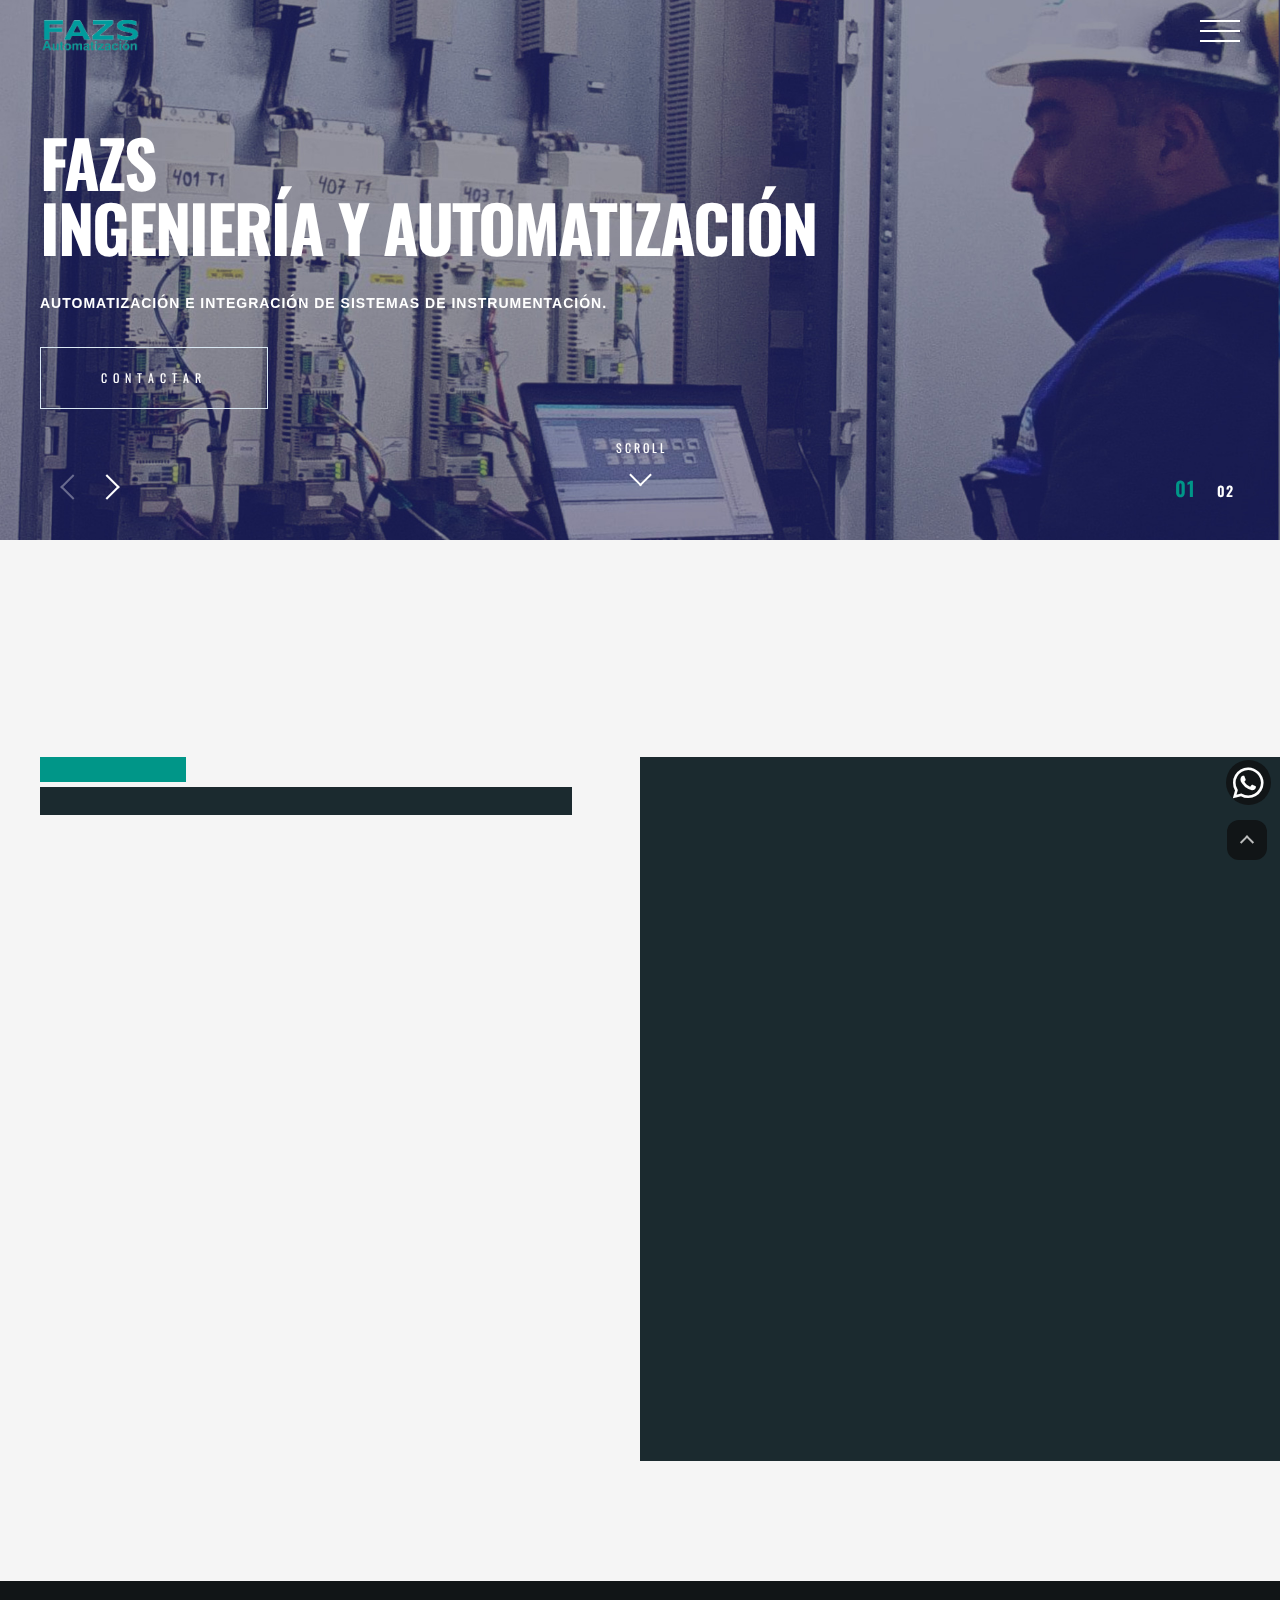
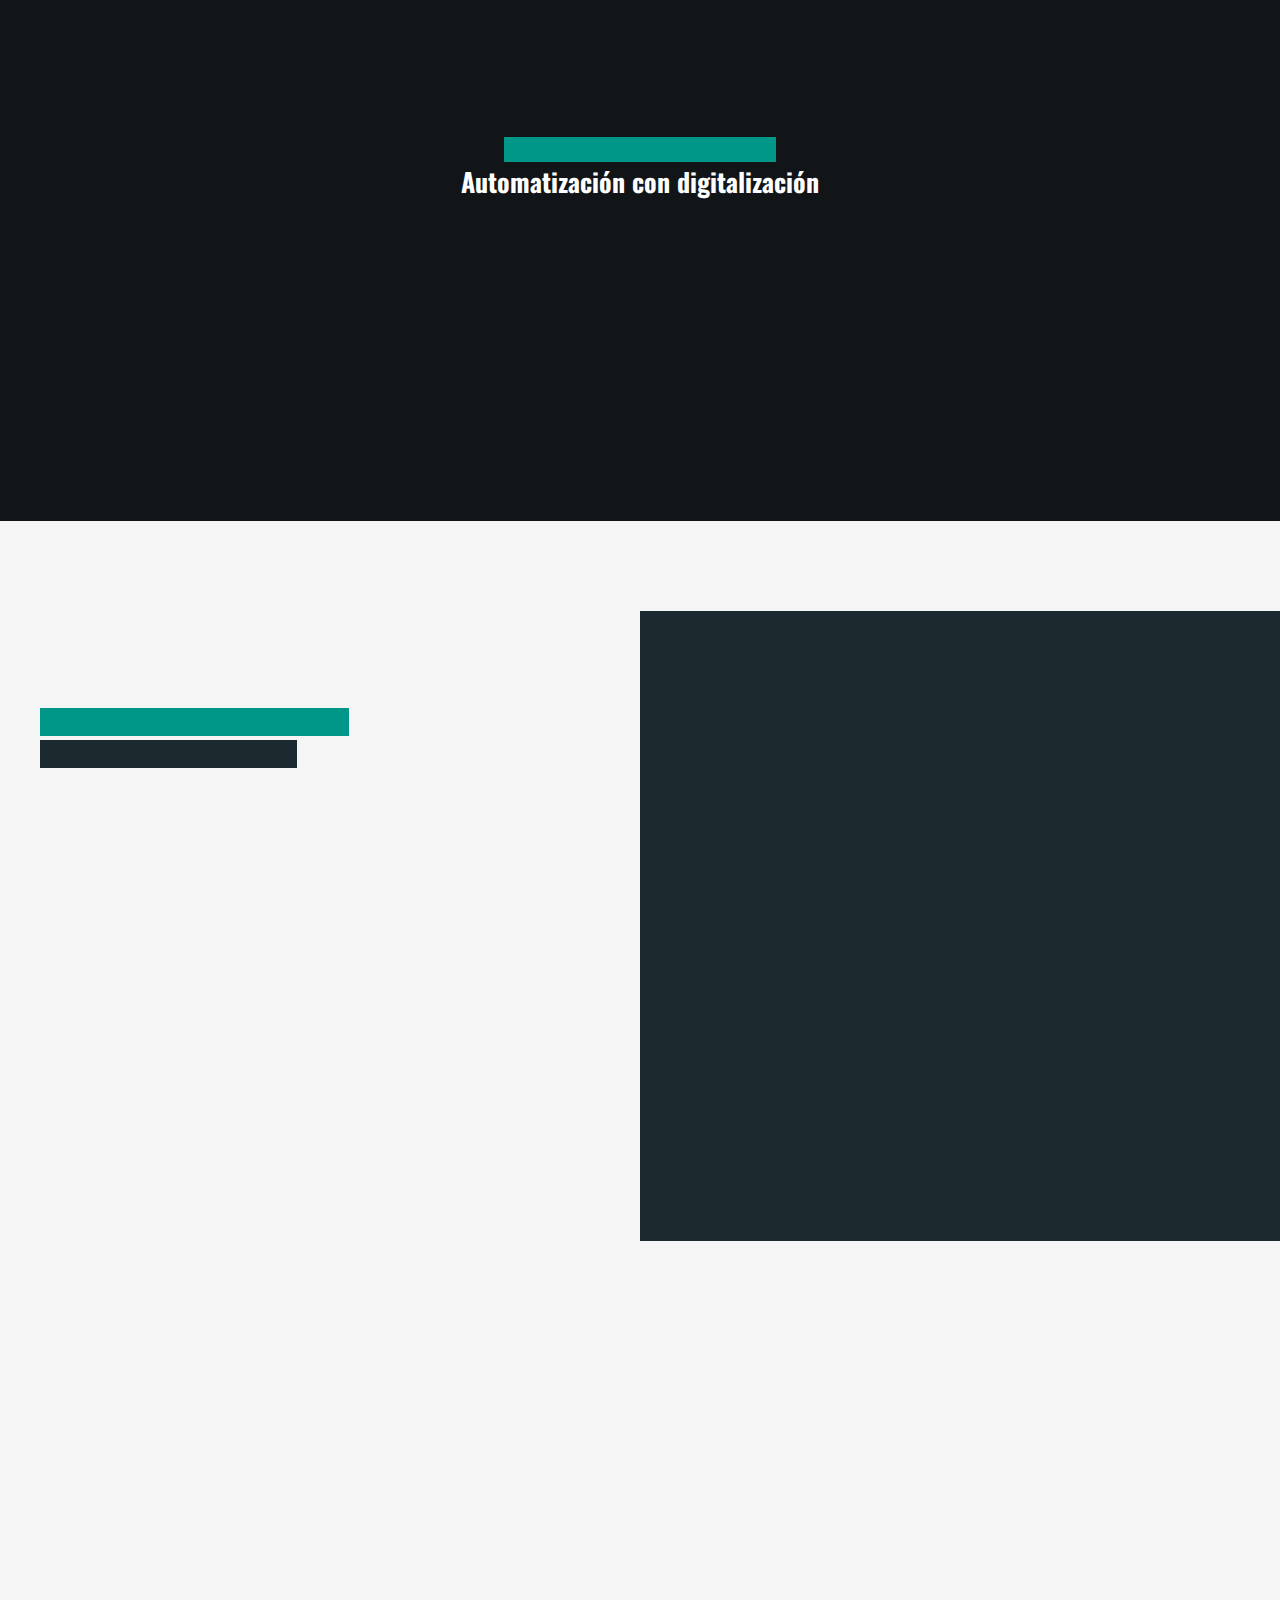
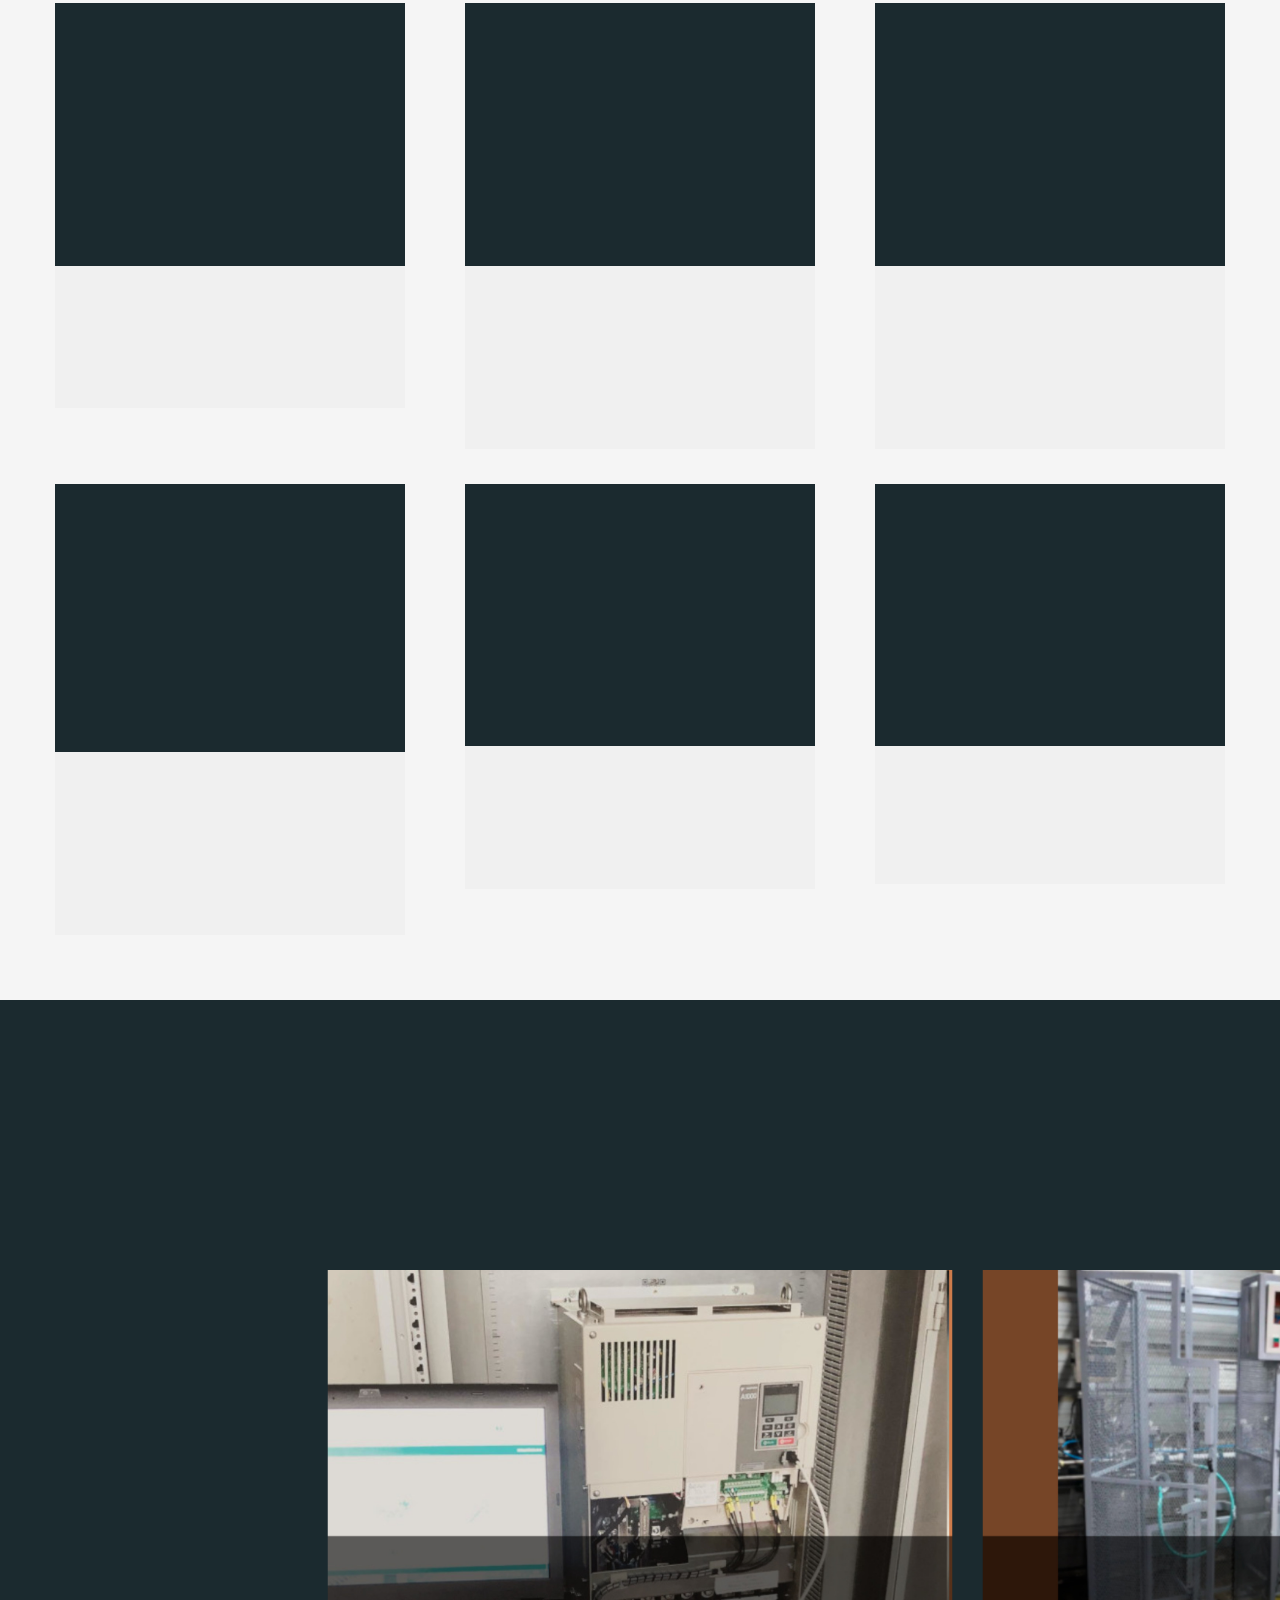
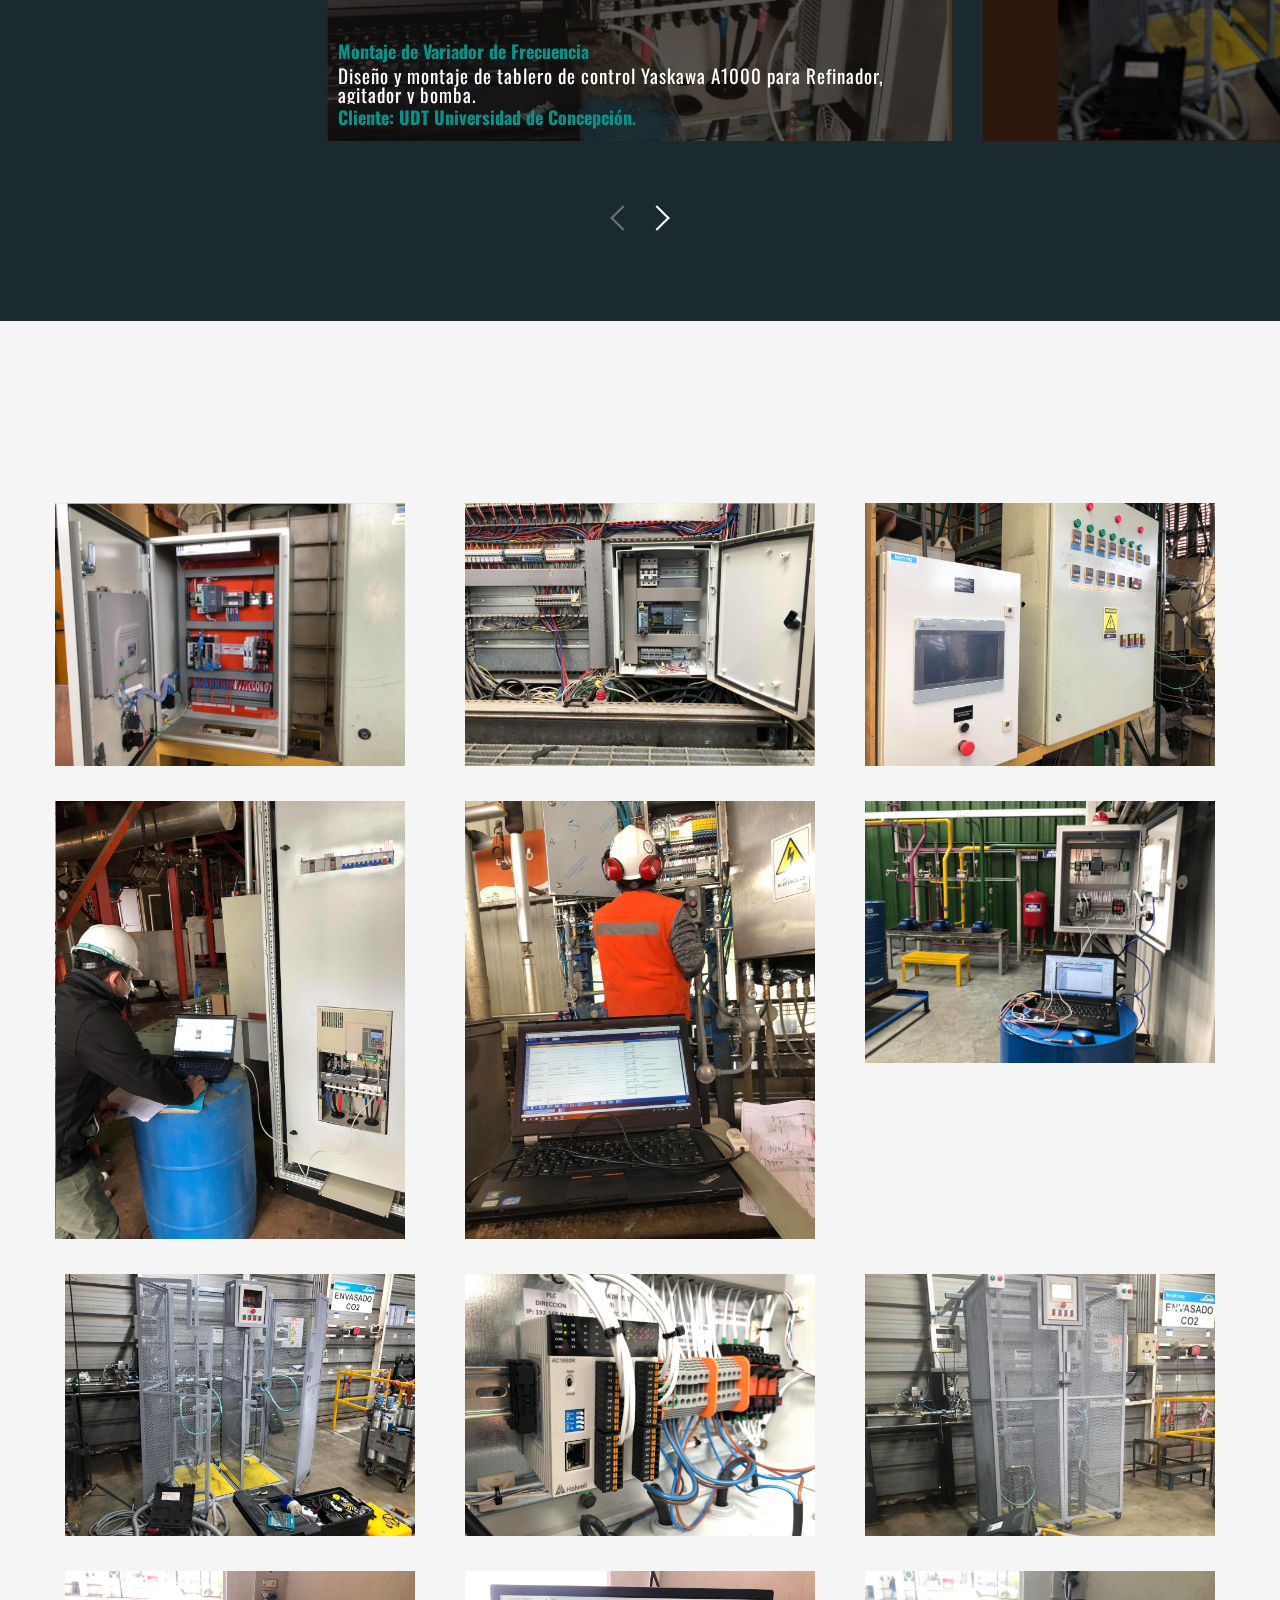
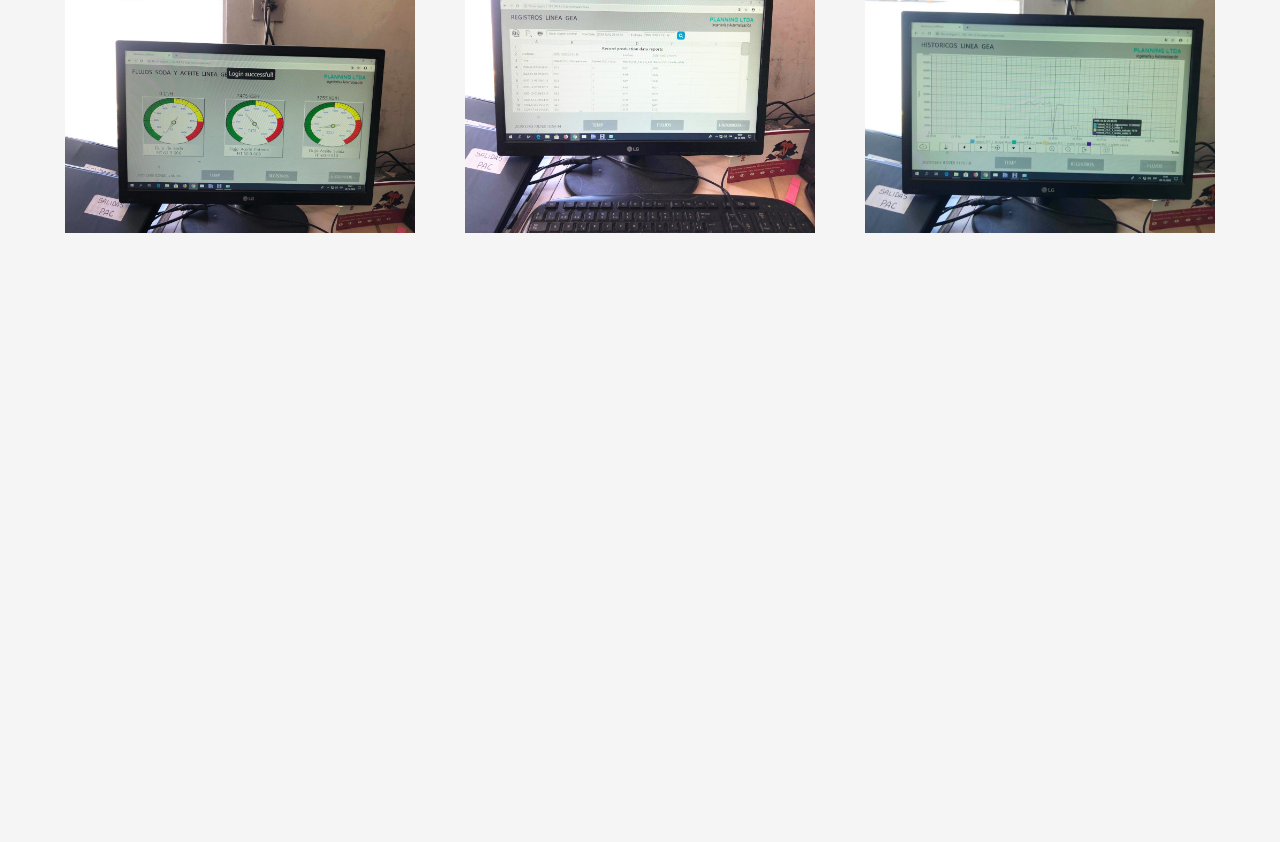
==== commit 73ad1f0b: "pagina1" ====
--- a/index.html
+++ b/index.html
@@ -224,11 +224,11 @@
 			
 		
 			<!-- section start -->
-			<section class="light-bg-1 bottom-padding-30 top-padding-120" data-midnight="black" id="about">
+			<section class="light-bg-1 bottom-padding-30 top-padding-90" data-midnight="black" id="about">
 				<!-- container start -->
 				<div data-animation-container class="container small bottom-padding-60 text-center">
 					<h2 data-animation-child class="large-title text-height-10 text-color-1 overlay-anim-box2" data-animation="overlay-anim2">Sobre FAZS</h2><br>
-					<h3 data-animation-child class="small-title-oswald text-color-1 hover-content fade-anim-box tr-delay01" data-animation="fade-anim" data-animation="fade-anim" >Servicios profesionales</h3>
+					<h3 data-animation-child class="small-title-oswald text-color-1 hover-content fade-anim-box tr-delay01" data-animation="fade-anim" data-animation="fade-anim" >Ingenieria y automatización</h3>
 				</div><!-- container end -->
 				
 				<!-- bottom-padding-90 start -->
@@ -242,9 +242,12 @@
 								<!-- column start -->
 								<div data-animation-container class="six-columns">
 									<div class="content-right-margin-40">
-										<span class="small-title-oswald red-color overlay-anim-box2" data-animation="overlay-anim2">¿Quienes somos?</span>
-										
-										<p data-animation-child class="p-style-small text-color-2 fade-anim-box tr-delay04" data-animation="fade-anim">Nace para dar un servicio de calidad en el área de la ingeniería, automatización industrial y servicio técnico industrial, dada la necesidad que dia a dia se presenta para optimizar cualquier proceso o equipo industrial para aumentar la productividad y la competitividad.
+										<span class="small-title-oswald red-color overlay-anim-box2" data-animation="overlay-anim2">¿Quienes son FAZS?</span>
+
+										<h2 class="title-style text-color-1" style="font-size:20px; text-align: initial;">
+											<span data-animation-child class="overlay-anim-box2 overlay-dark-bg-2 tr-delay01" data-animation="overlay-anim2">Profesionales al servicio de la innovación y evolución industrial.</span><br>
+										</h2>
+										<p data-animation-child class="p-style-small text-color-2 fade-anim-box tr-delay04" data-animation="fade-anim">FAZS, nace para dar un servicio de calidad en el área de la ingeniería, automatización industrial y servicio técnico industrial, dada la necesidad que dia a dia se presenta para optimizar cualquier proceso o equipo industrial para aumentar la productividad y la competitividad.
 										</p>	
 										<p data-animation-child class="p-style-small text-color-2 fade-anim-box tr-delay04" data-animation="fade-anim">
 										Nuestro servicio pasa desde implantación de sistemas de control, programación de automatas (PLC's), pantallas industriales, servos, variadores, hasta el diseño completo de cualquier equipo eléctrico o electromecancio.Un punto importante a mejorar en cualquier instalación, pero más aun en la industria es la eficiencia energética, por eso nos encargamos de hacer el estudio y llevar a cabo las mejoras como pueden ser, instalación de variadores, instalación de baterias de condensadores, etc., que consigan mejorar la eficiencia en las instalaciones con el ahorro que ello supone.</p>
@@ -300,7 +303,7 @@
 					</div><!-- container end -->
 				</div><!-- flex-min-height-inner end -->
 			</section><!-- flex-min-height-box end -->
-			<section class="light-bg-1 bottom-padding-30 top-padding-120" data-midnight="black">
+			<section class="light-bg-1 bottom-padding-30 top-padding-90" data-midnight="black">
 				<div class="bottom-padding-90">
 					<!-- portfolio-content start -->
 					<div class="portfolio-content flex-min-height-box">
@@ -319,7 +322,7 @@
 										
 										
 										<div data-animation-child class="arrow-btn-box top-margin-30 fade-anim-box tr-delay05" data-animation="fade-anim">
-											<a href="https://wa.me/56973381407?text=Gracias20%por20%contactarme!!%20Requiero%20de%20los%20servicios%20sus20%servicios20%profesionales"  target="_blank" class="arrow-btn pointer-large animsition-link">Contactame</a>
+											<a href="https://wa.me/56973381407?text=Gracias20%por20%contactarme!!%20Requiero%20de%20los%20servicios%20sus20%servicios20%profesionales"  target="_blank" class="arrow-btn pointer-large animsition-link">Contáctame</a>
 										</div>
 										
 									</div>
@@ -337,7 +340,7 @@
 			</section>
 			<section class="light-bg-1" data-midnight="black" id="servicios">
 				<!-- container start -->
-				<div class="container bottom-padding-30 top-padding-120">
+				<div class="container bottom-padding-30 top-padding-90">
 					<!-- text-center start -->
 					<div data-animation-container class="text-center">
 						<h2 data-animation-child class="large-title text-height-10 text-color-1 overlay-anim-box2" data-animation="overlay-anim2">Servicios</h2><br>
@@ -424,7 +427,7 @@
 					</div><!-- flex-container end -->
 				</div><!-- container end -->
 			</section>
-			<section id="down" class="dark-bg-2 top-bottom-padding-120">
+			<section id="down" class="dark-bg-2 top-bottom-padding-90">
 				<!-- container start -->				
 				<div data-animation-container class="text-center container small" id="proyectos">
 					<h2 data-animation-child class="large-title text-height-10 title-fill" data-animation="title-fill-anim" data-text="Proyectos recientes">Proyectos recientes</h2><br>
@@ -546,26 +549,13 @@
 			</section>
 
 			
-			<section id="down" id="galeria" class="light-bg-1 top-bottom-padding-120">
+			<section id="down" id="galeria" class="light-bg-1 top-bottom-padding-90">
 
 					<div data-animation-container class="text-center">
 						<h2 data-animation-child class="large-title text-height-10 text-color-1 overlay-anim-box2" data-animation="overlay-anim2">Galeria</h2><br>
 						<h3 data-animation-child class="small-title-oswald text-color-1 hover-content fade-anim-box tr-delay01" data-animation="fade-anim" data-animation="fade-anim">Muestra de trabajo</h3>
 					</div>
-					<div class="filter-buttons top-padding-90">
-						<!-- <button class="filter-button-box pointer-small active" data-filter="*">
-							<span class="filter-button-flip" data-text="todos">Todos</span>
-						</button>
-						<button class="filter-button-box pointer-small" data-filter=".tablero">
-							<span class="filter-button-flip" data-text="tablero">Tableros</span>
-						</button>
-						<button class="filter-button-box pointer-small" data-filter=".registro">
-							<span class="filter-button-flip" data-text="registro">Registro</span>
-						</button>
-						<button class="filter-button-box pointer-small" data-filter=".programacion">
-							<span class="filter-button-flip" data-text="programacion">Programación</span>
-						</button> -->
-					</div>
+					
 					
 					<div class="flex-container container project-content">
 						<!-- column start -->
--- a/css/style.css
+++ b/css/style.css
@@ -5748,7 +5748,7 @@
 .flex-min-height-inner {
 	width: 100%;
 	height: 100%;
-	min-height: 100vh;
+	min-height: 60vh;
 	display: -webkit-box;
 		display: -ms-flexbox;
 			display: flex;
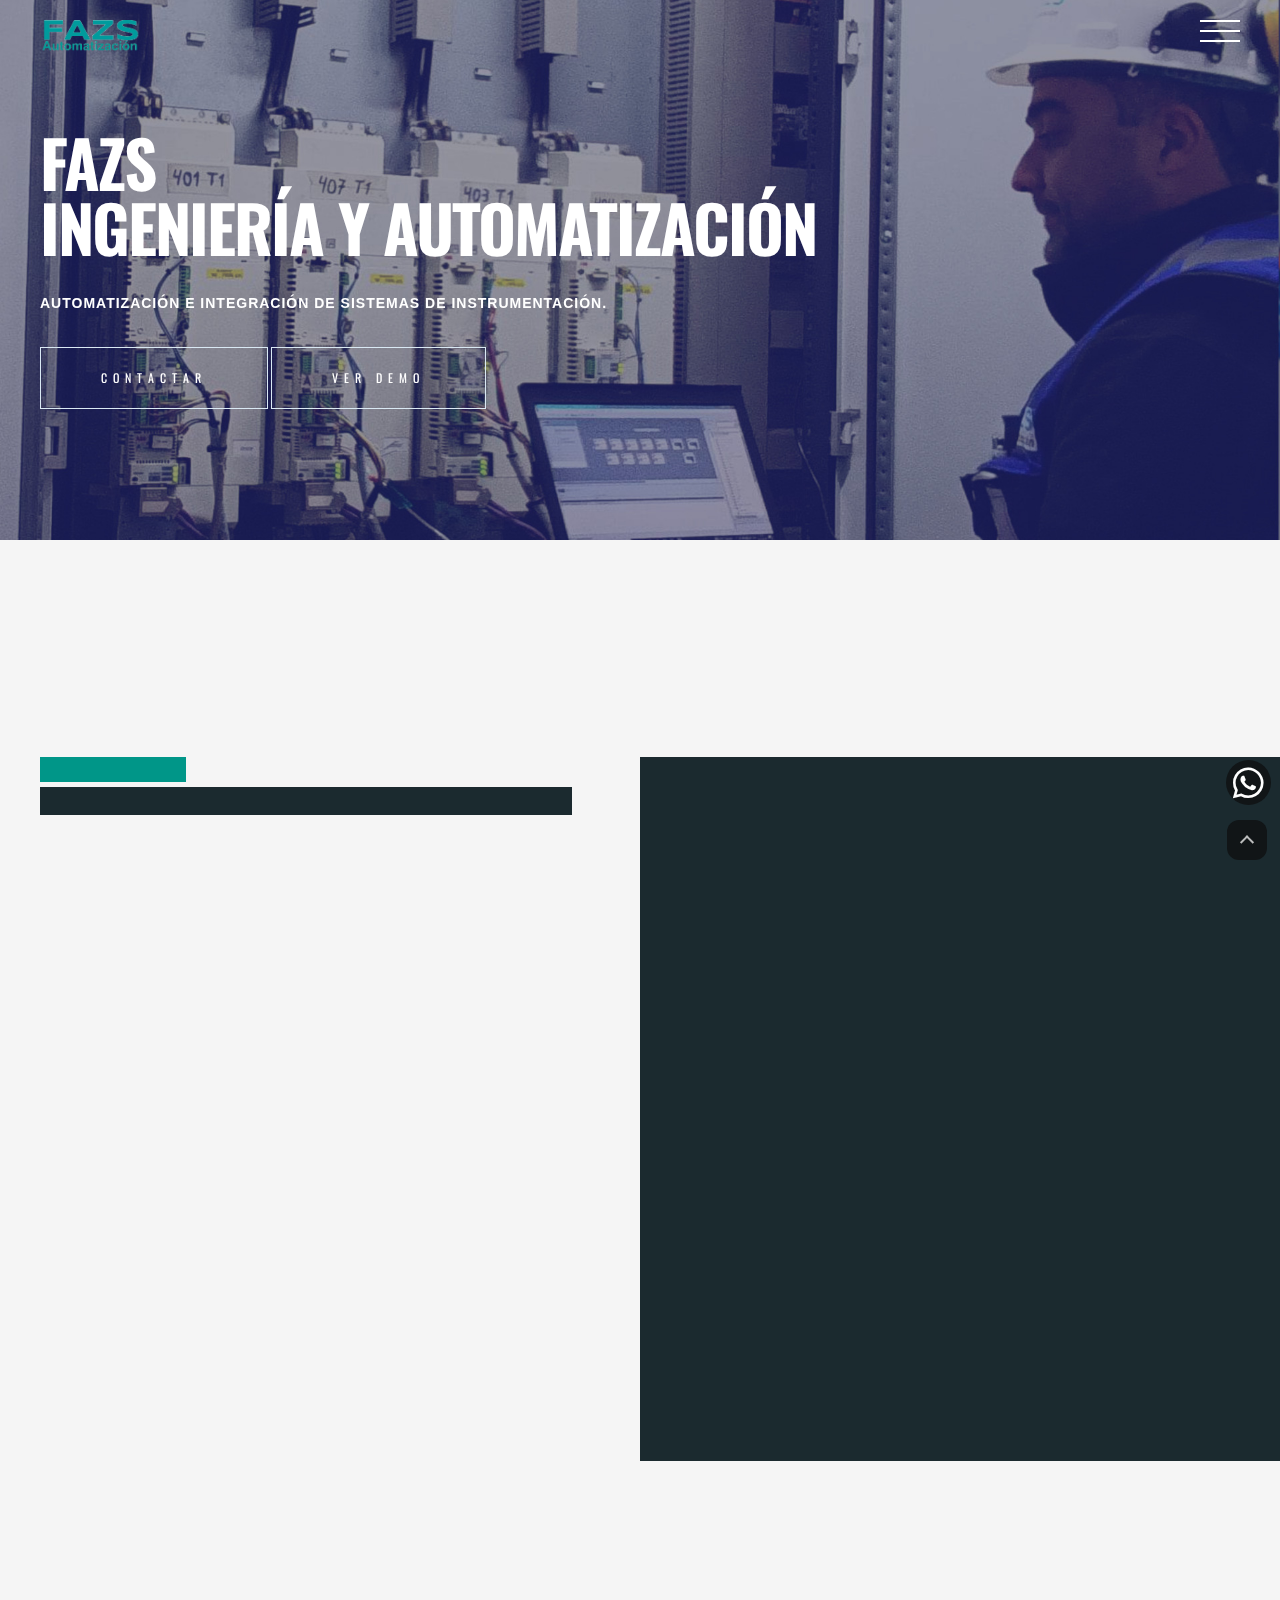
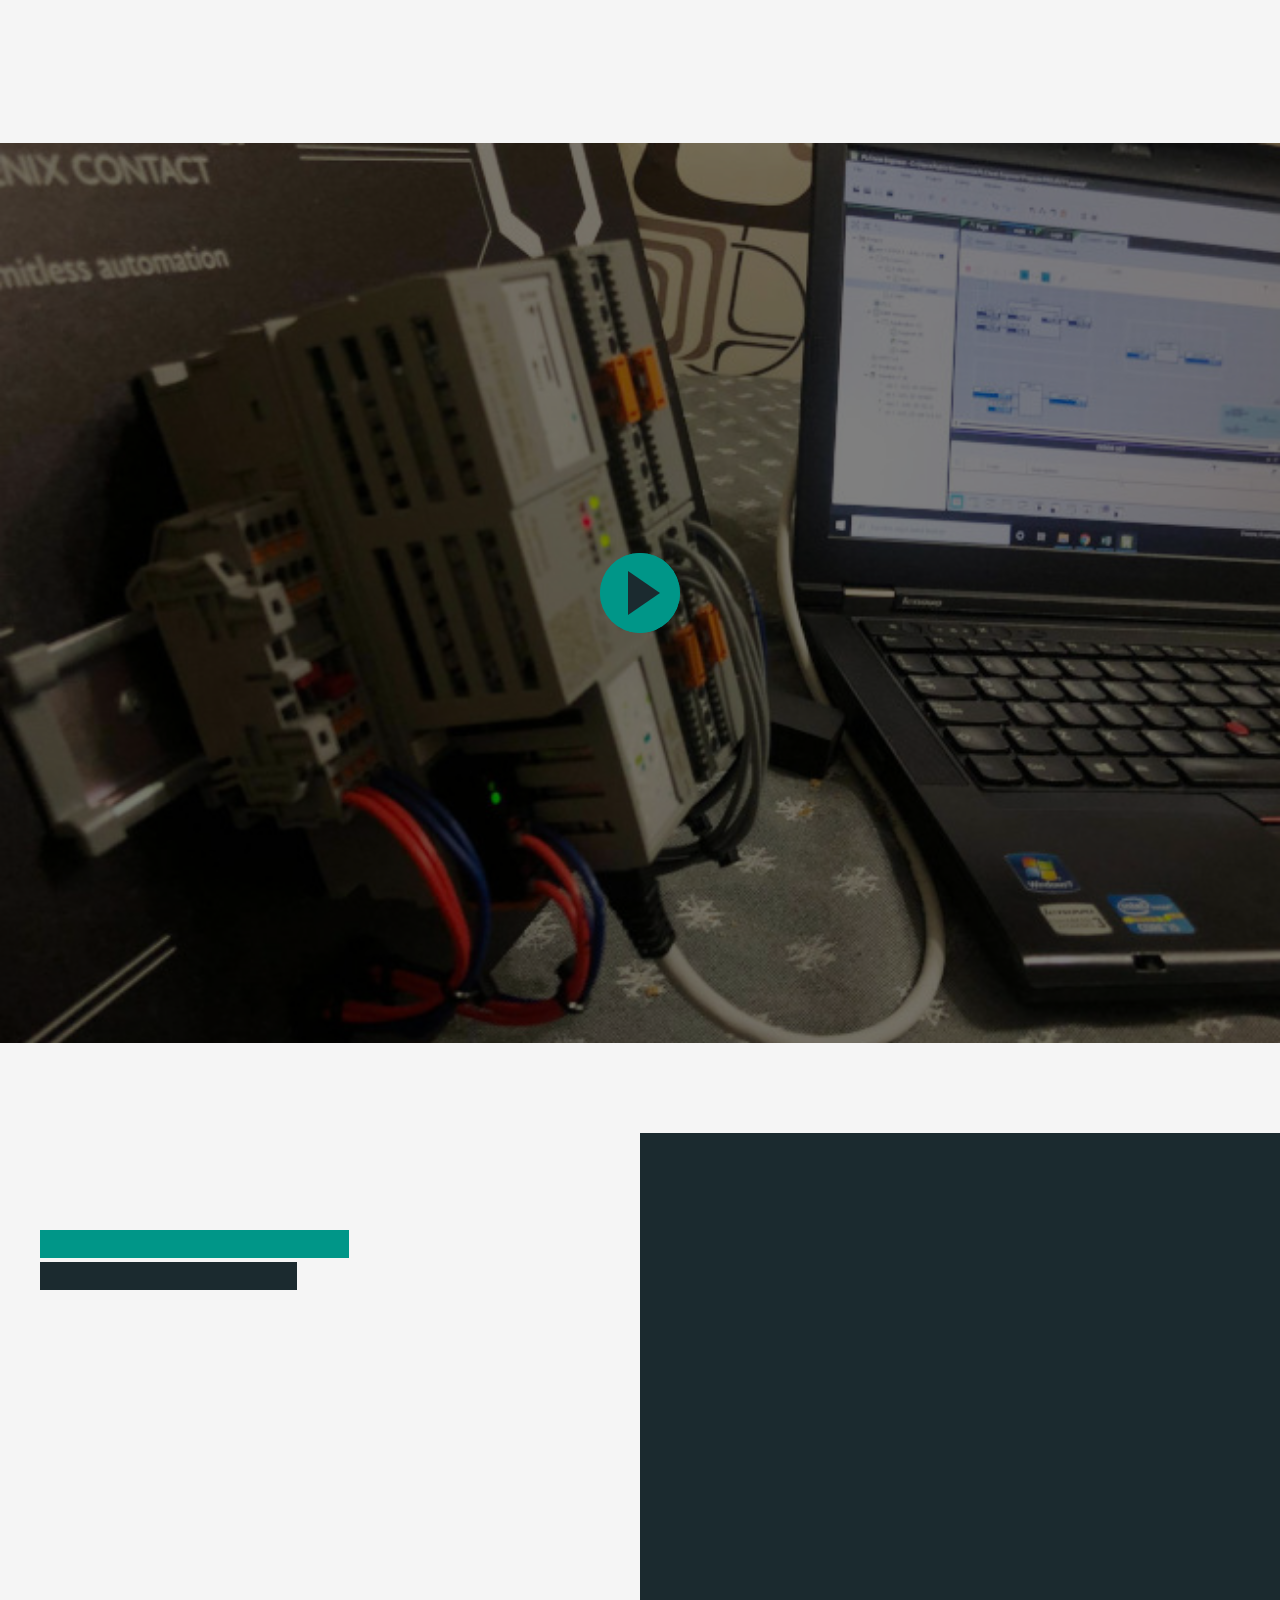
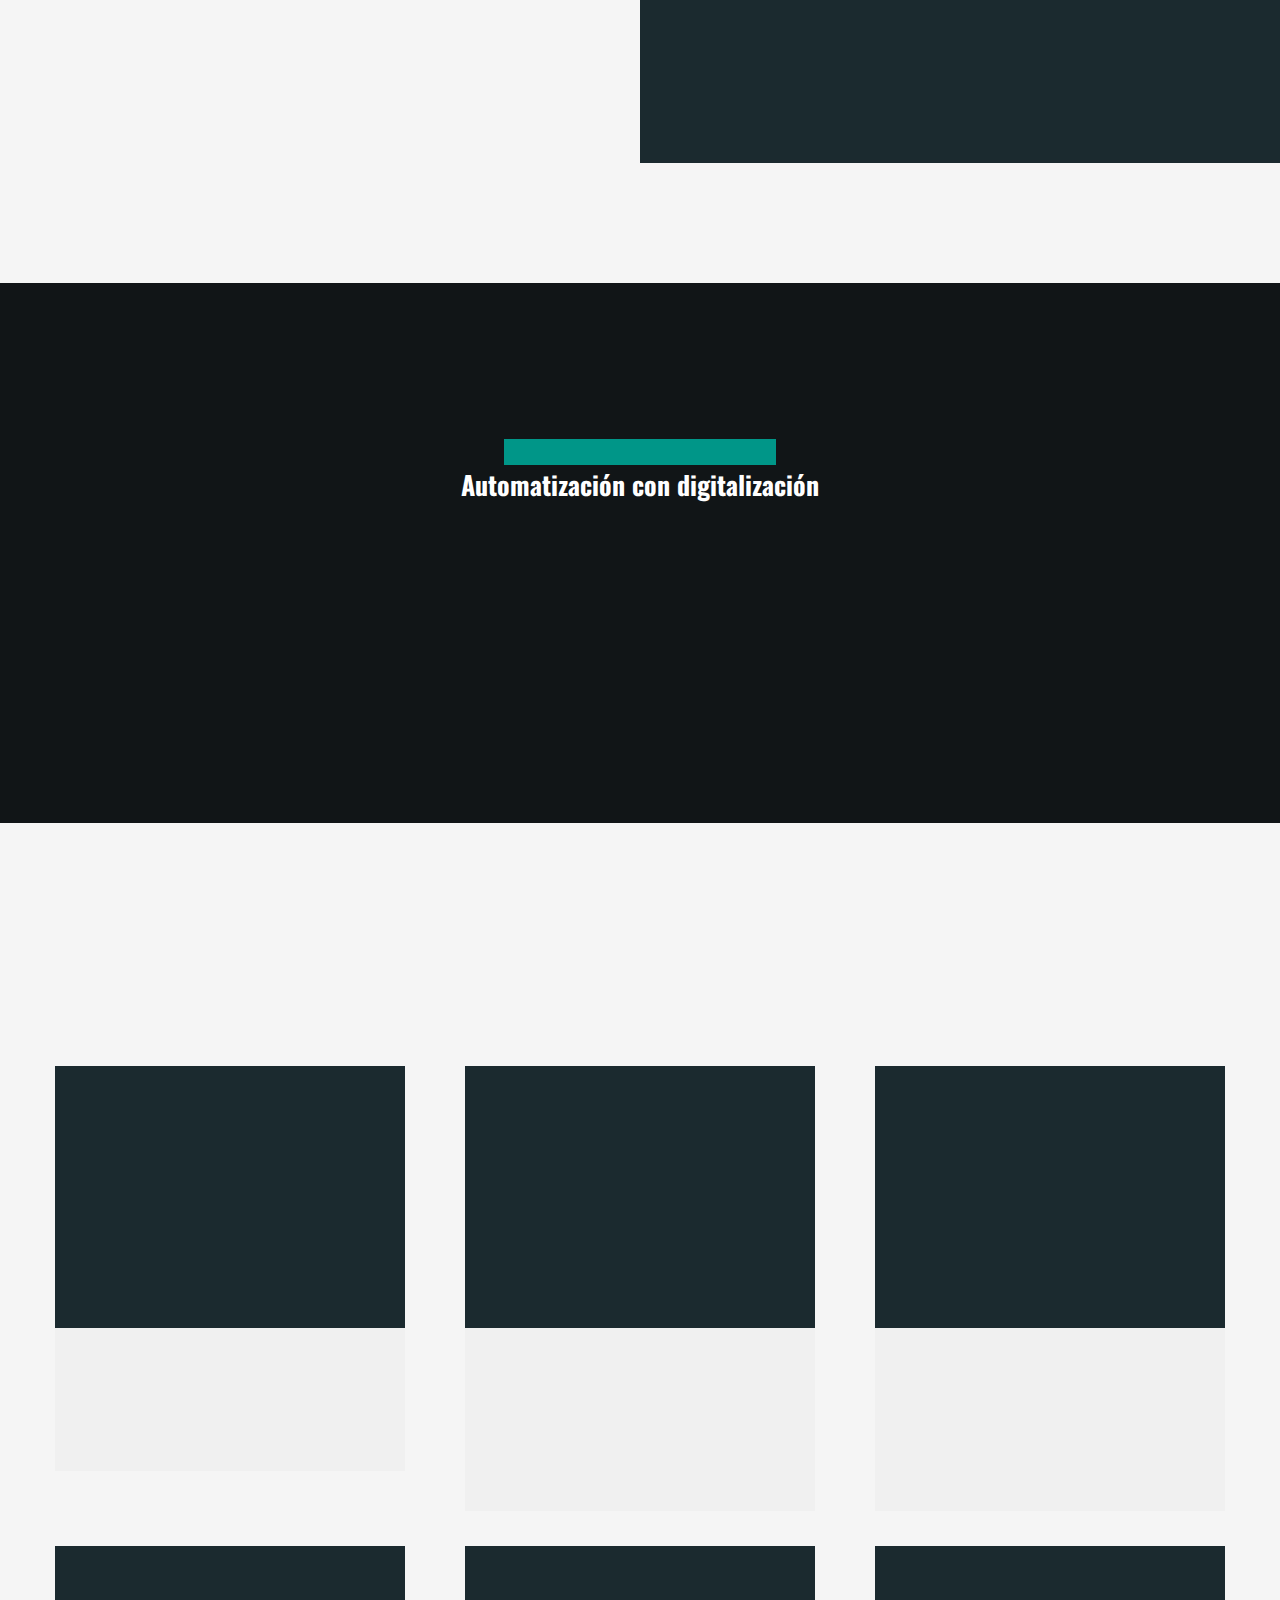
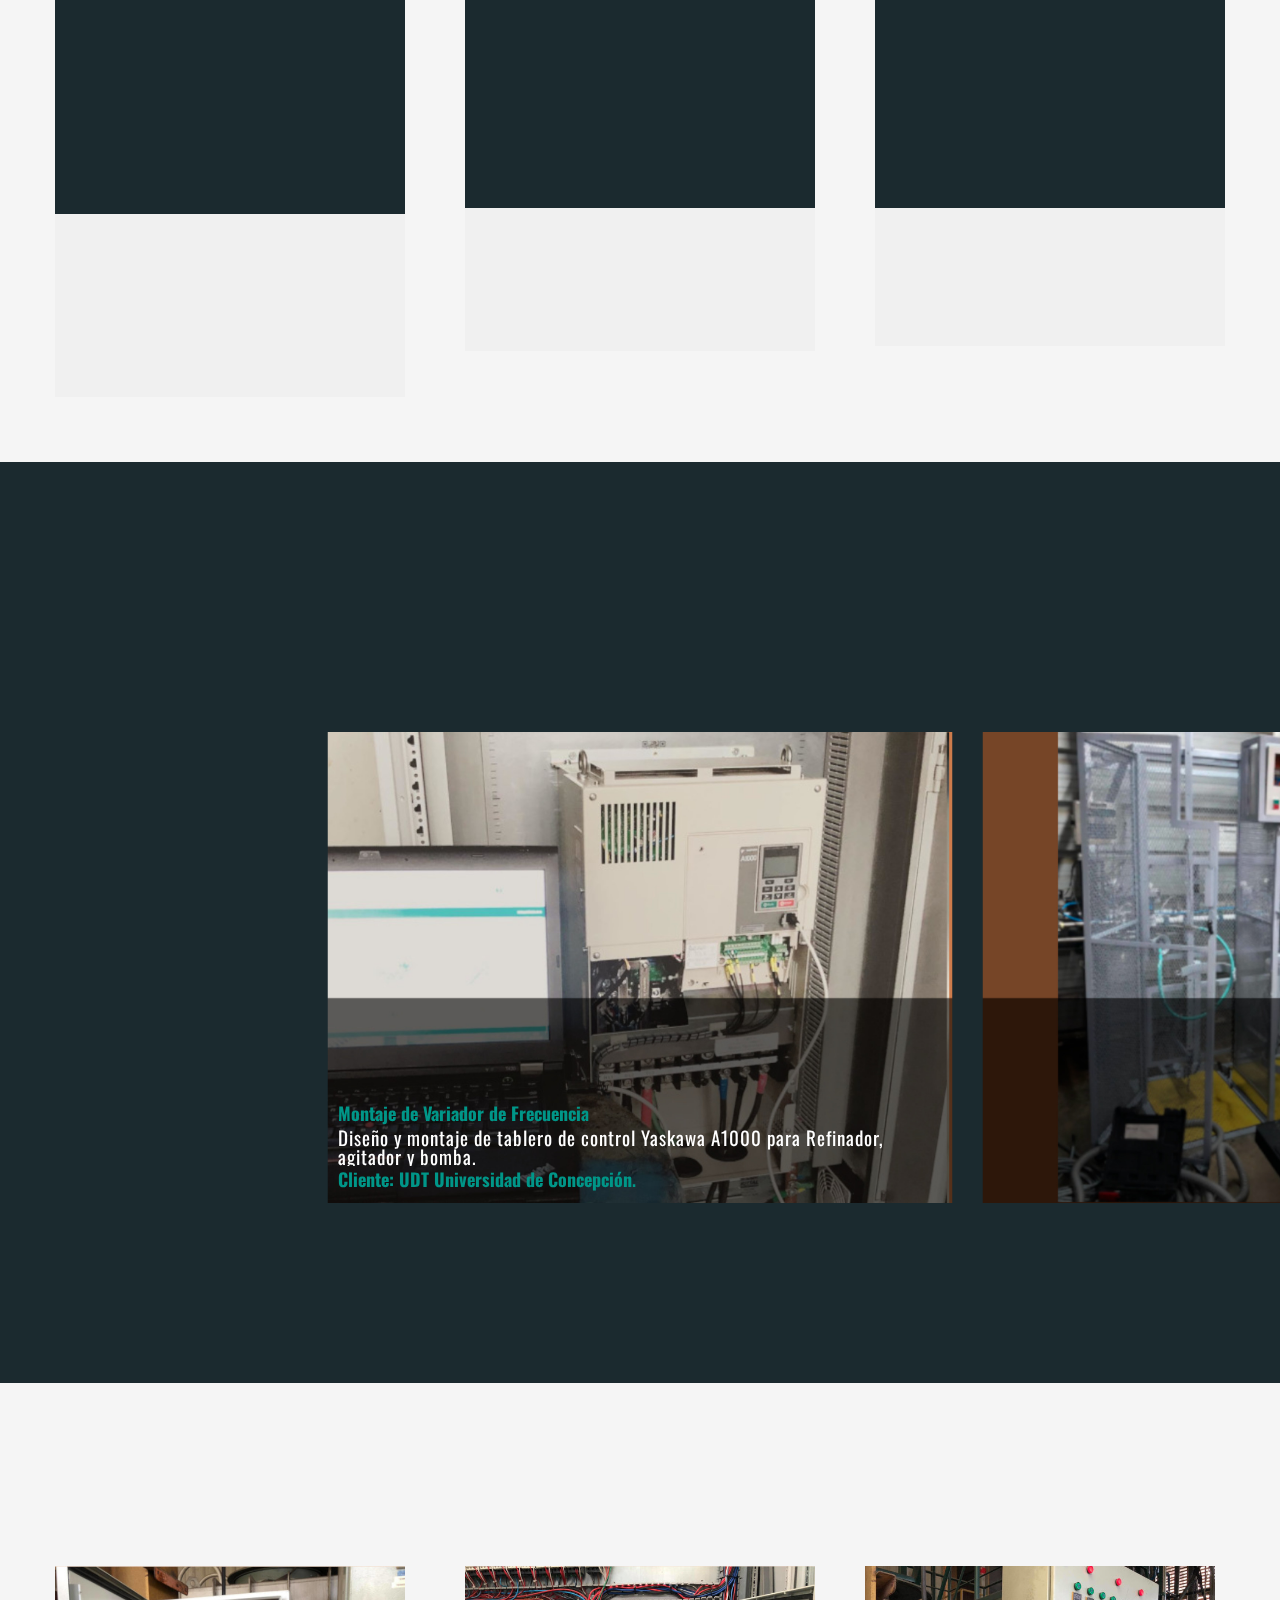
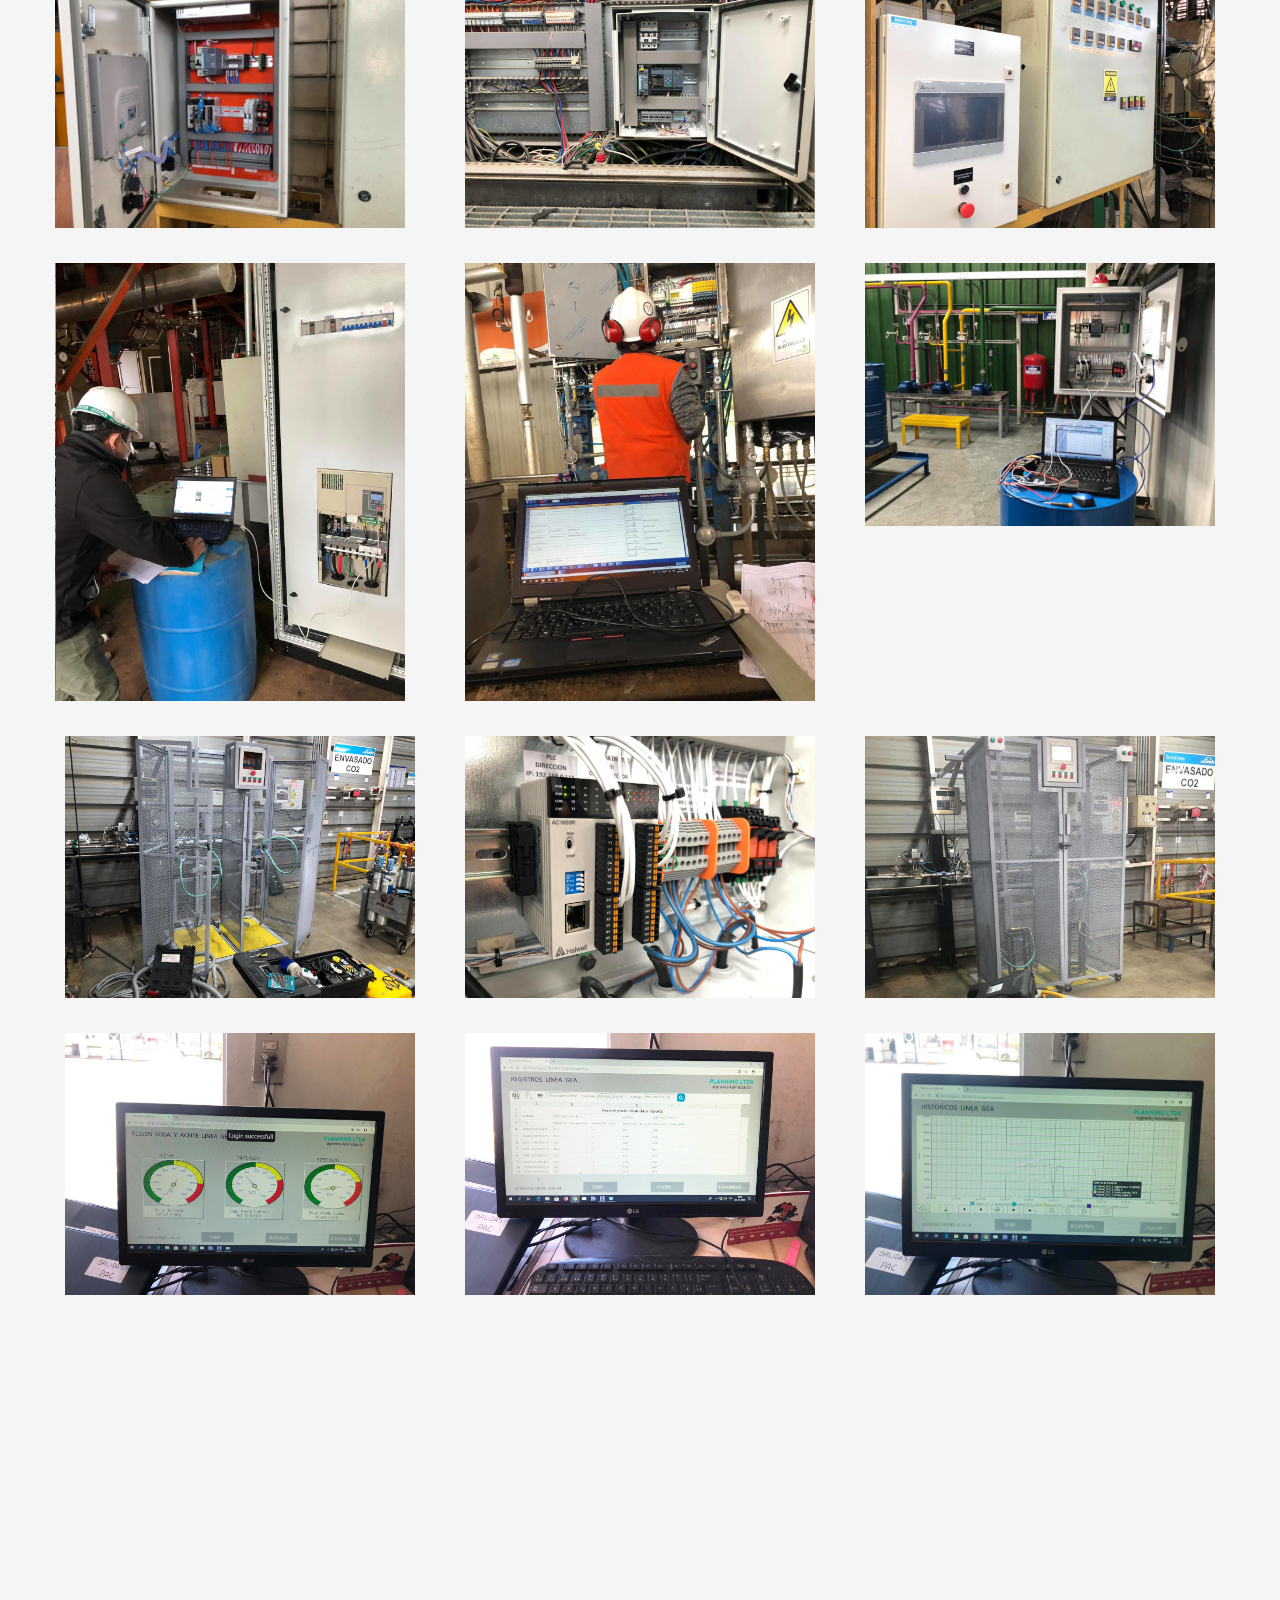
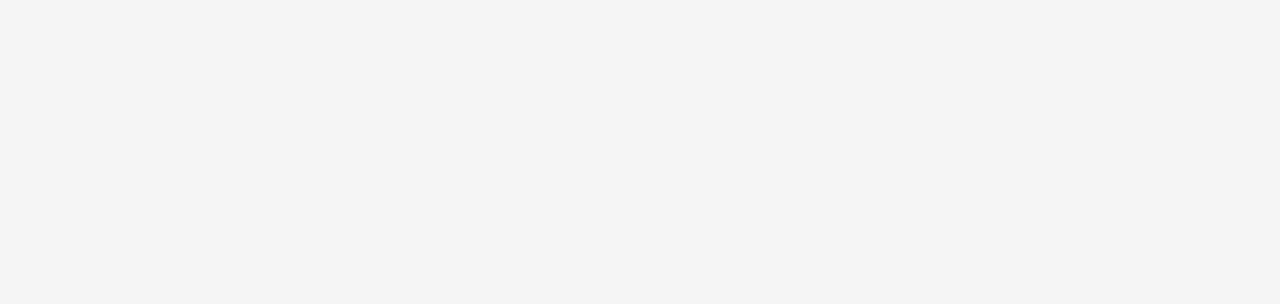
==== commit f22307b1: "video" ====
--- a/index.html
+++ b/index.html
@@ -35,9 +35,9 @@
 	</head>
 	<body class="loader">
 		<!-- loading start -->
-		<!-- <div class="loading">
+	<!-- <div class="loading">
 		    <img class="logo-loading" src="images/logo/logo-loader.png" alt="logo">
-	    </div> --> <!-- loading end -->
+	    </div> -->  <!-- loading end -->
 	    
 		<!-- pointer start -->
 		<div class="pointer" id="pointer">
@@ -159,6 +159,13 @@
 										    <a href="https://wa.me/56973381407?text=Gracias20%por20%contactarme!!%20Requiero%20de%20los%20servicios%20sus20%servicios20%profesionales"  target="_blank" class="border-btn" data-text="Contactar">Contactar</a>
 										</div>
 									</div>
+									<div class="border-btn-box pointer-large">
+										<div class="border-btn-inner">
+										    <a href="index.html#video" class="border-btn" data-text="Ver DEMO">Ver DEMO</a>
+
+										</div>
+										
+									</div>
 								</div>
 
 					      	</div><!-- container end -->
@@ -187,6 +194,13 @@
 										<div class="border-btn-inner">
 										    <a href="index.html#servicios" class="border-btn" data-text="Saber más">Saber más</a>
 										</div>
+									</div>
+									<div class="border-btn-box pointer-large">
+										<div class="border-btn-inner">
+										    <a href="index.html#video" class="border-btn" data-text="Ver DEMO">Ver DEMO</a>
+
+										</div>
+										
 									</div>
 								</div>
 					      	</div><!-- container end -->
@@ -270,39 +284,22 @@
 				</div> 
 				
 			</section>
+			<div class="container bottom-padding-40 top-padding-30">
+			<div data-animation-container class="text-center">
+						<h2 data-animation-child class="large-title text-height-10 text-color-1 overlay-anim-box2" data-animation="overlay-anim2">¿Quieres ver un demo?</h2><br>
+						<h3 data-animation-child class="small-title-oswald text-color-1 hover-content fade-anim-box tr-delay01" data-animation="fade-anim" data-animation="fade-anim">Dale clic y entrcuentra una muestra perfecta</h3>
+					</div>
+			</div>
+			<div class="video-content-bg" style="background-image:url(images/services/02.jpg)" id="video">
+			<div class="bg-overlay"></div>
+			
+			<a href="https://www.youtube.com/watch?v=0gl9_nMDz8g" class="video-play-button popup-youtube pointer-large">
+				<span></span>
+				
+			</a>
+			</div>
 			<!-- flex-min-height-box start -->
-			<section id="down" class="dark-bg-1 flex-min-height-box">
-				<!-- flex-min-height-inner start -->
-				<div class="flex-min-height-inner">
-					<!-- container start -->
-					<div class="container small top-bottom-padding-70">
-						<!-- flex-container start -->
-						<div data-animation-container class="flex-container">
-							<!-- column start -->
-							<div class="twelve-columns text-center">
-								<h2 class="large-title text-height-8">
-									<span class="small-title-oswald red-color overlay-anim-box2" data-animation="overlay-anim2">¿Para que es la Automatización?</span><br>
-									
-								</h2>
-								<h3><span data-animation-child class="title-fill tr-delay01" data-animation="title-fill-anim" data-text="Automatización con digitalización" style="color:#fff;">Automatización con digitalización</span></h3>
-							</div><!-- column end -->
-							<!-- column start -->
-							<div class="six-columns">
-								<div class="content-right-margin-20">
-									<p data-animation-child class="p-style-medium text-color-5 fade-anim-box tr-delay02" data-animation="fade-anim">“Automatización y la Digitalización en Plantas Industriales” ofrece soluciones a los principales desafíos y requerimientos de la Industria, optimizando y mejorando el control,la gestión,seguridad y eficiencia de los procesos en todos sus niveles; recopilando e interpretando la información disponible, mediante dispositivos inteligentes y de manera remota.</p>
-								</div>
-							</div><!-- column end -->
-							<!-- column start -->
-							<div class="six-columns">
-								<div class="content-left-margin-20">
-									<p data-animation-child class="p-style-medium text-color-5 fade-anim-box tr-delay03" data-animation="fade-anim">La automatización industrial consiste en gobernar la actividad y la evolución de los procesos sin la intervención continua de un operador humano. En los últimos años, se ha estado desarrollado el sistema de nominado SCADA (siglas en inglés de Supervisor y Control And Data Adquisition),por medio del cual se pueden supervisar y controlar las distintas variables que se presentan en un proceso o planta.</p>
-								</div>
-							</div>
-							
-						</div><!-- flex-container end -->
-					</div><!-- container end -->
-				</div><!-- flex-min-height-inner end -->
-			</section><!-- flex-min-height-box end -->
+			<!-- flex-min-height-box end -->
 			<section class="light-bg-1 bottom-padding-30 top-padding-90" data-midnight="black">
 				<div class="bottom-padding-90">
 					<!-- portfolio-content start -->
@@ -338,6 +335,38 @@
 					</div><!-- portfolio-content end -->
 				</div>
 			</section>
+			<section id="down" class="dark-bg-1 flex-min-height-box">
+				<!-- flex-min-height-inner start -->
+				<div class="flex-min-height-inner">
+					<!-- container start -->
+					<div class="container small top-bottom-padding-70">
+						<!-- flex-container start -->
+						<div data-animation-container class="flex-container">
+							<!-- column start -->
+							<div class="twelve-columns text-center">
+								<h2 class="large-title text-height-8">
+									<span class="small-title-oswald red-color overlay-anim-box2" data-animation="overlay-anim2">¿Para que es la Automatización?</span><br>
+									
+								</h2>
+								<h3><span data-animation-child class="title-fill tr-delay01" data-animation="title-fill-anim" data-text="Automatización con digitalización" style="color:#fff;">Automatización con digitalización</span></h3>
+							</div><!-- column end -->
+							<!-- column start -->
+							<div class="six-columns">
+								<div class="content-right-margin-20">
+									<p data-animation-child class="p-style-medium text-color-5 fade-anim-box tr-delay02" data-animation="fade-anim">“Automatización y la Digitalización en Plantas Industriales” ofrece soluciones a los principales desafíos y requerimientos de la Industria, optimizando y mejorando el control,la gestión,seguridad y eficiencia de los procesos en todos sus niveles; recopilando e interpretando la información disponible, mediante dispositivos inteligentes y de manera remota.</p>
+								</div>
+							</div><!-- column end -->
+							<!-- column start -->
+							<div class="six-columns">
+								<div class="content-left-margin-20">
+									<p data-animation-child class="p-style-medium text-color-5 fade-anim-box tr-delay03" data-animation="fade-anim">La automatización industrial consiste en gobernar la actividad y la evolución de los procesos sin la intervención continua de un operador humano. En los últimos años, se ha estado desarrollado el sistema de nominado SCADA (siglas en inglés de Supervisor y Control And Data Adquisition),por medio del cual se pueden supervisar y controlar las distintas variables que se presentan en un proceso o planta.</p>
+								</div>
+							</div>
+							
+						</div><!-- flex-container end -->
+					</div><!-- container end -->
+				</div><!-- flex-min-height-inner end -->
+			</section>
 			<section class="light-bg-1" data-midnight="black" id="servicios">
 				<!-- container start -->
 				<div class="container bottom-padding-30 top-padding-90">
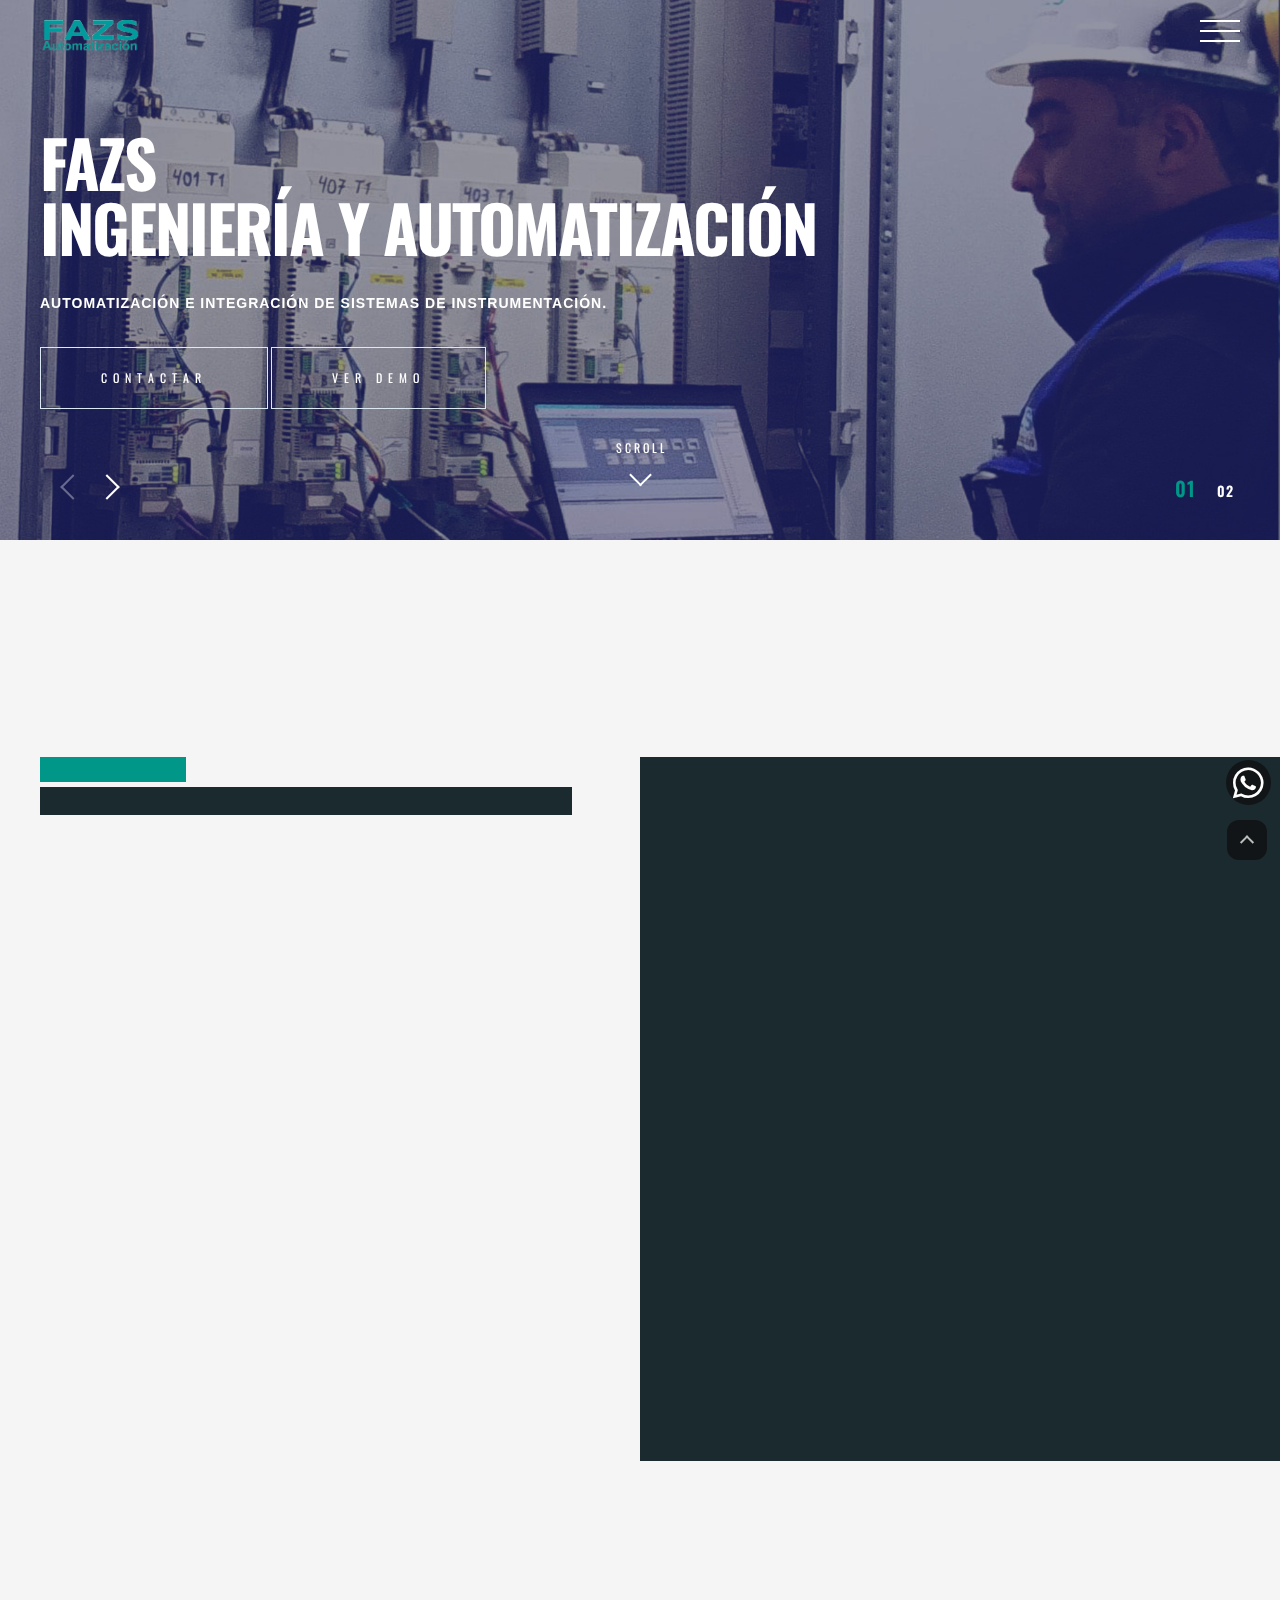
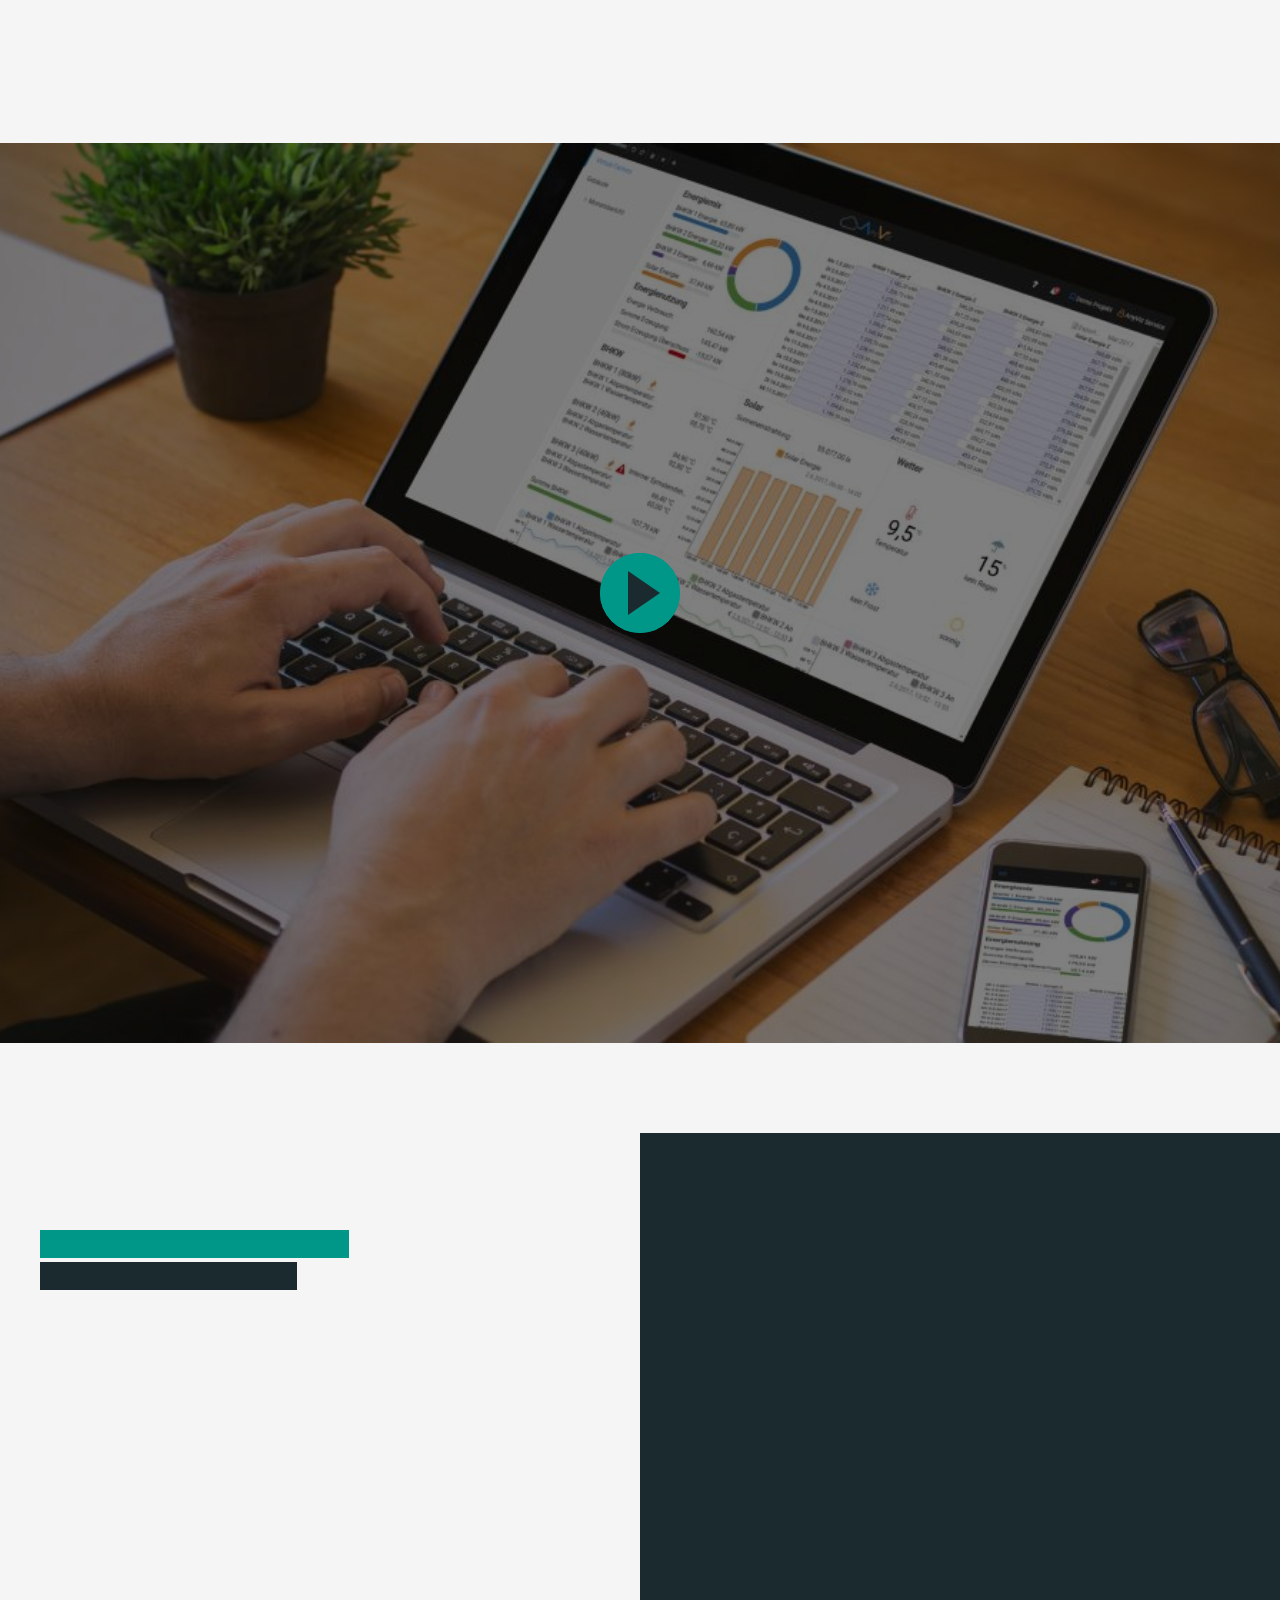
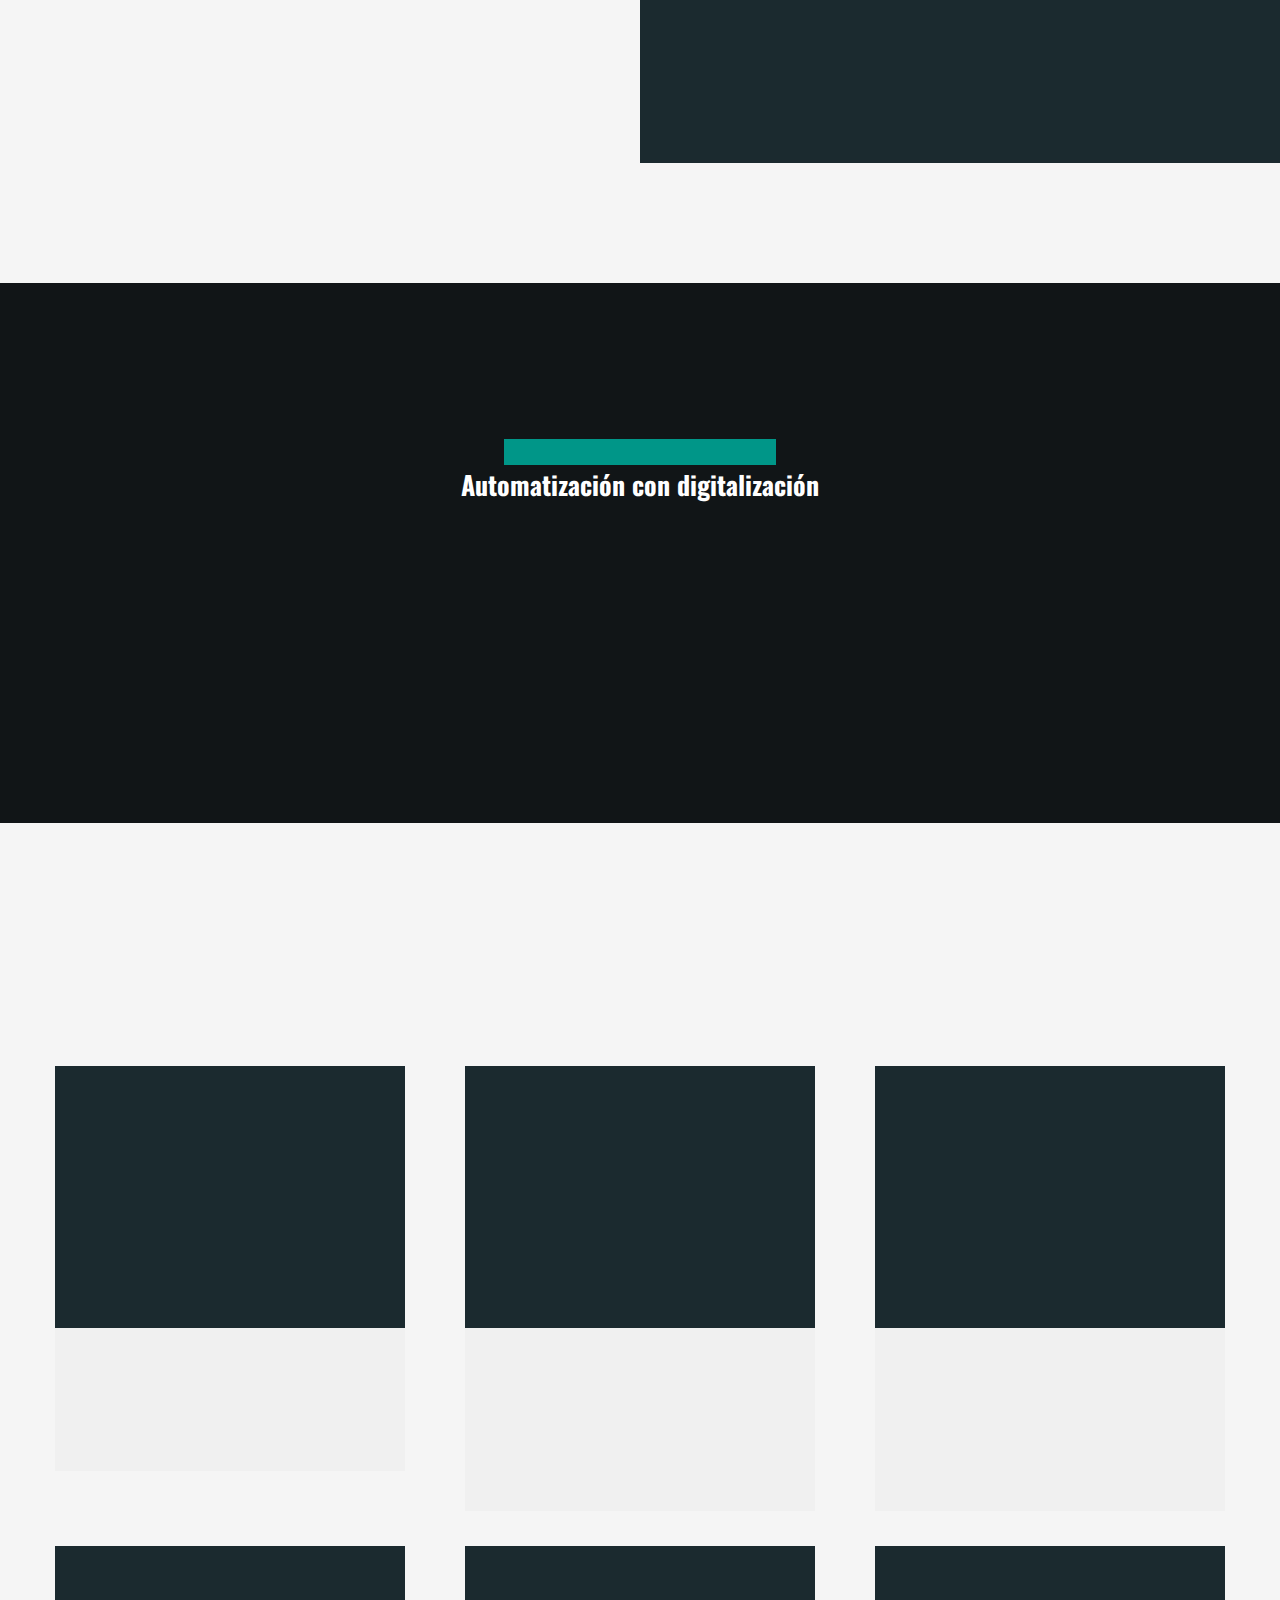
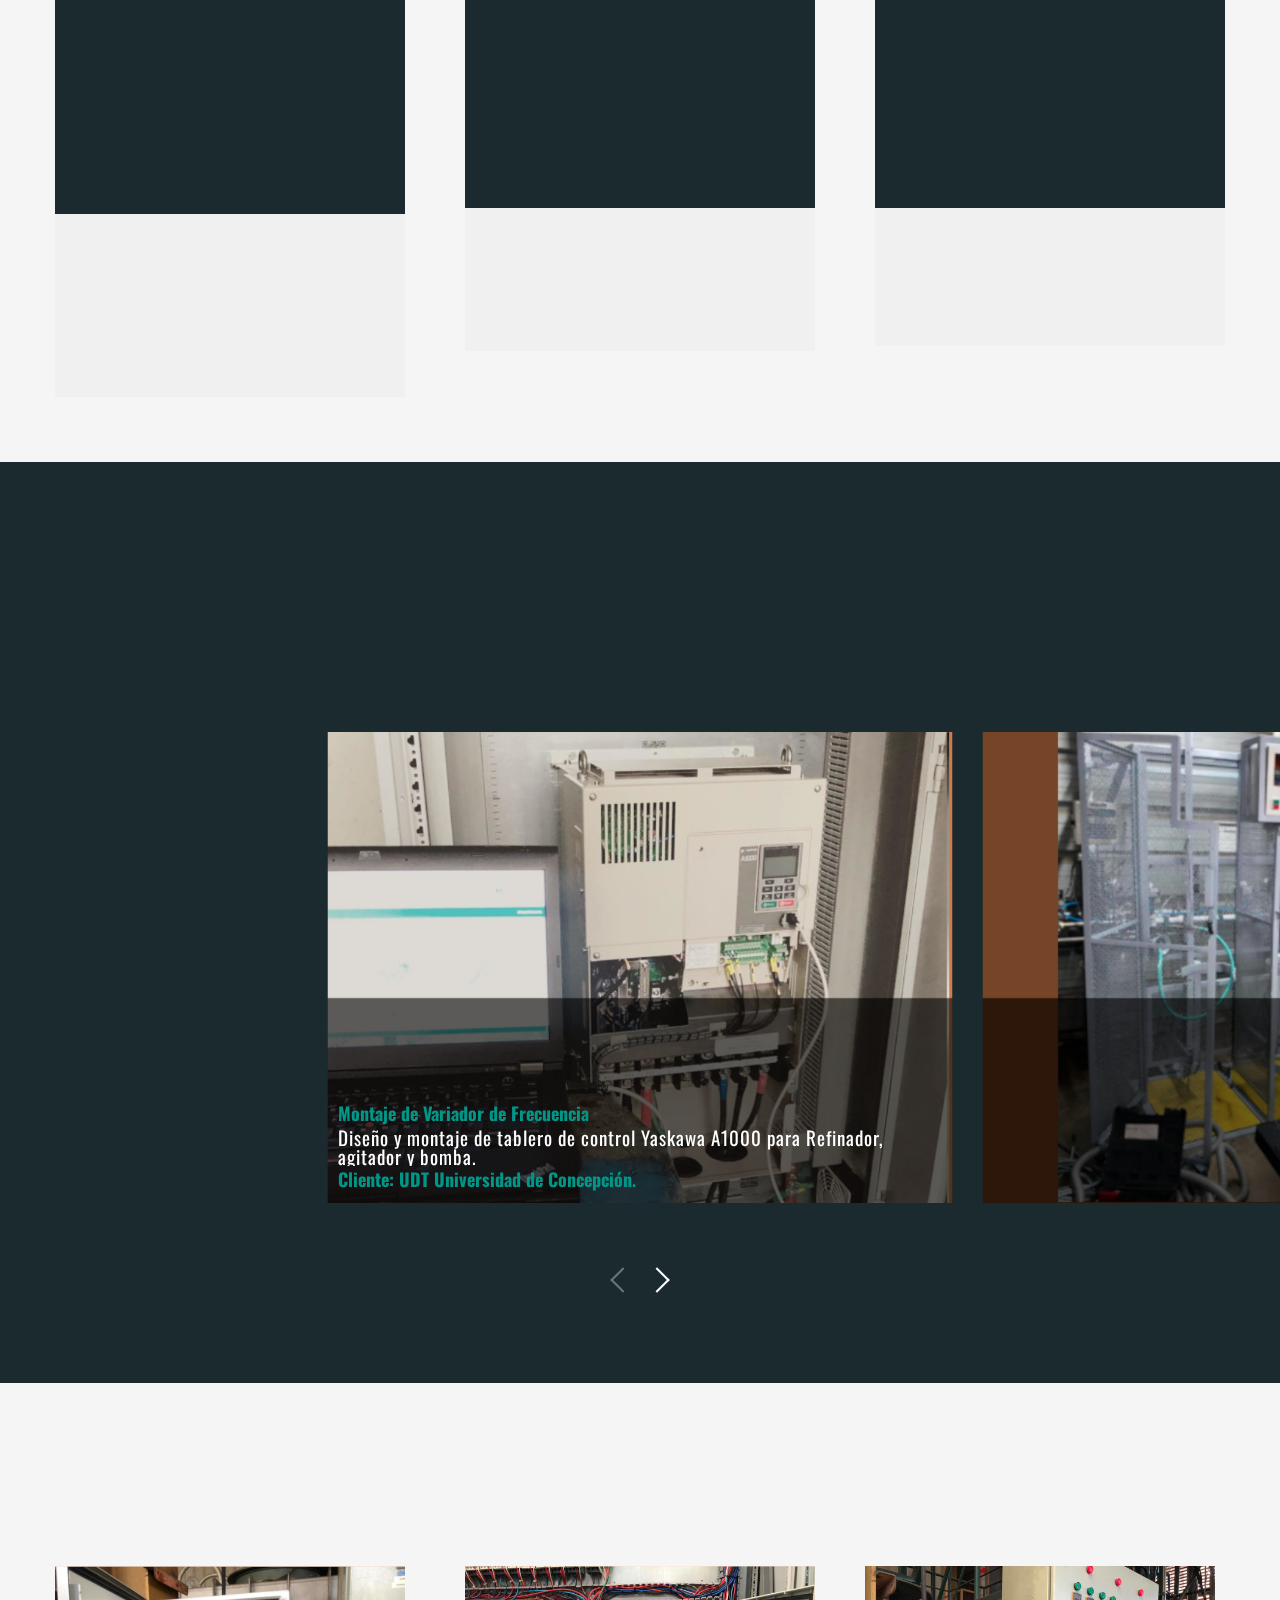
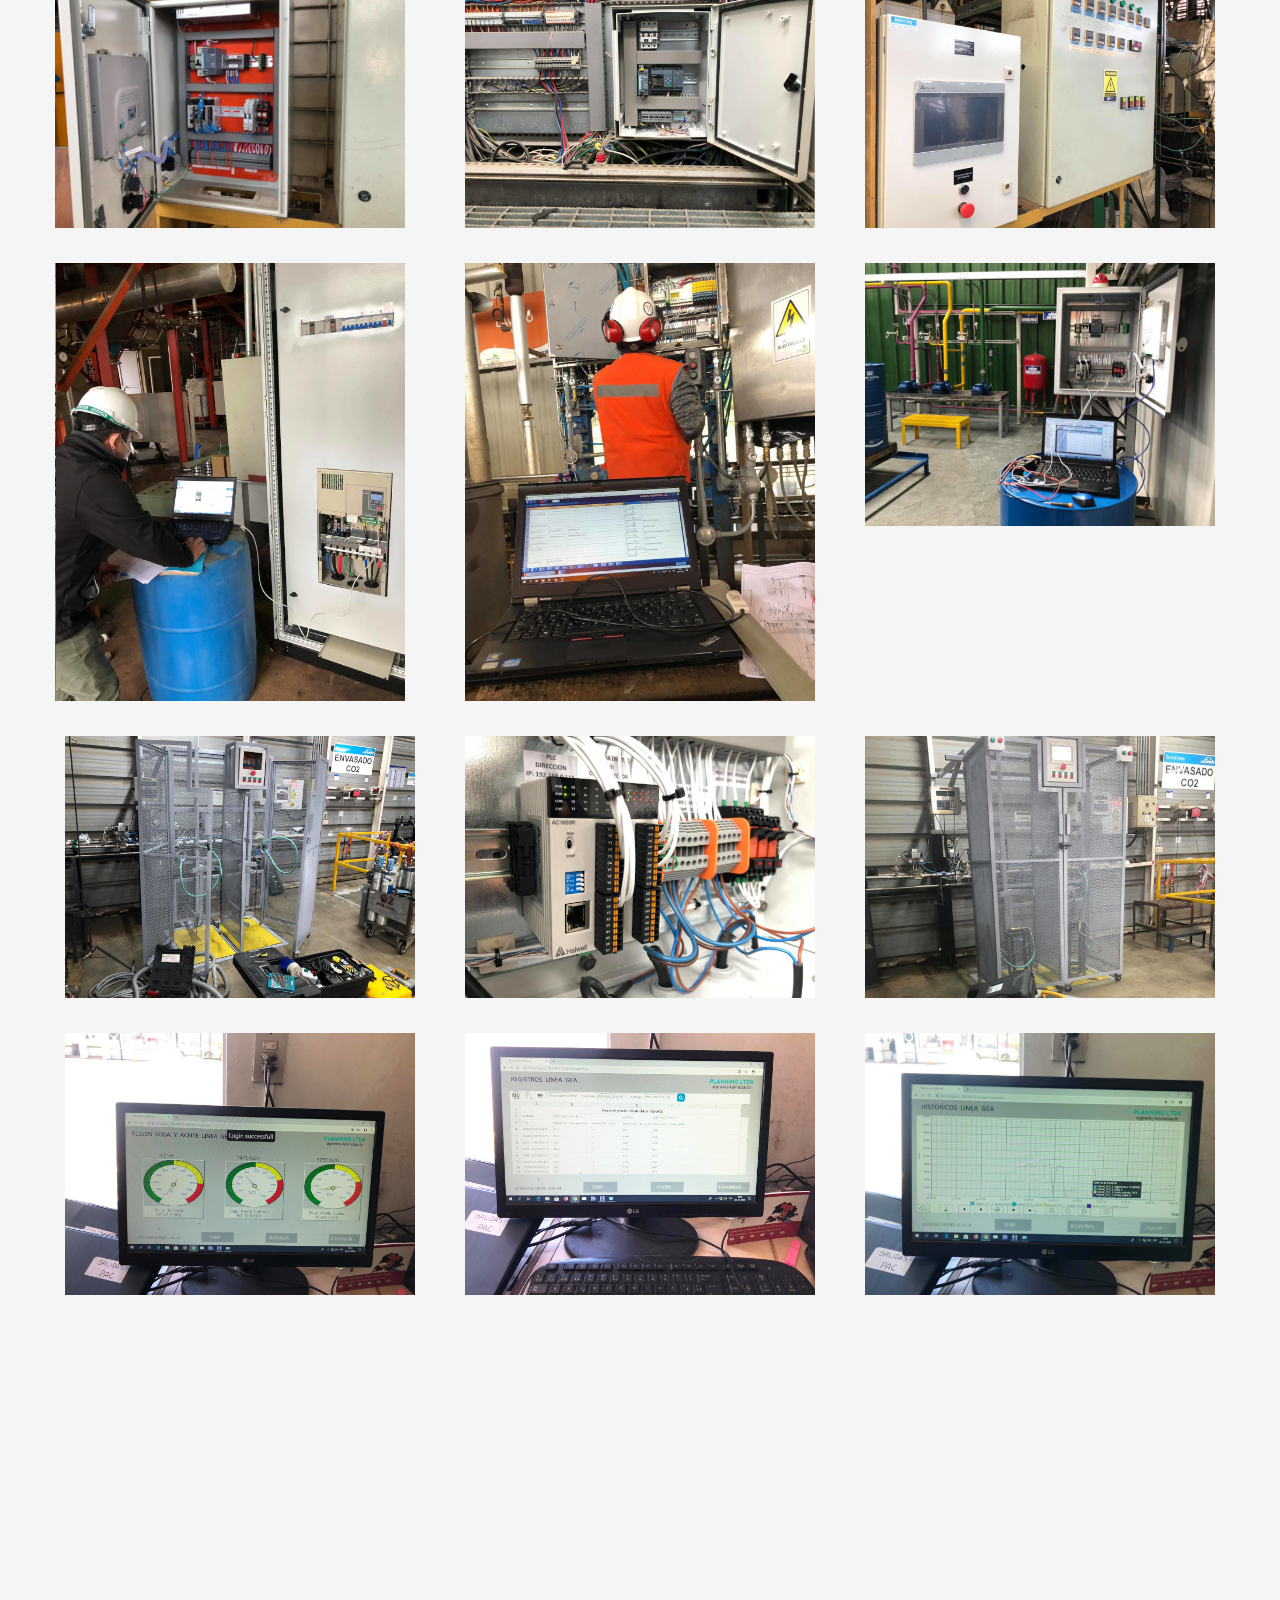
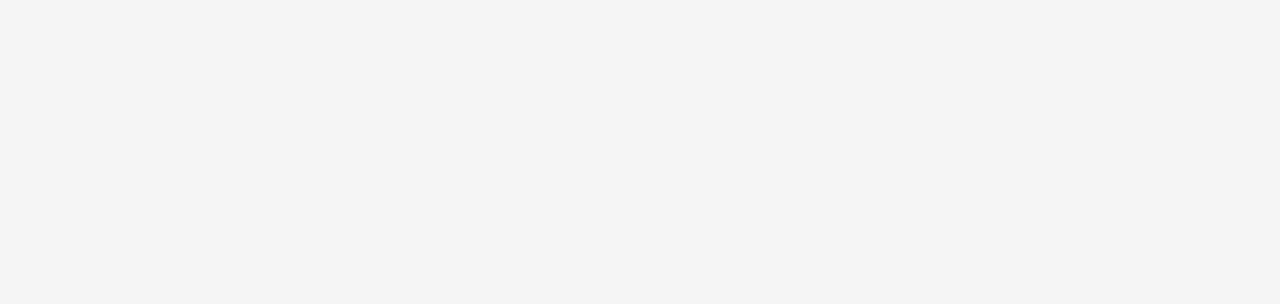
==== commit 50db11be: "video" ====
--- a/index.html
+++ b/index.html
@@ -290,7 +290,7 @@
 						<h3 data-animation-child class="small-title-oswald text-color-1 hover-content fade-anim-box tr-delay01" data-animation="fade-anim" data-animation="fade-anim">Dale clic y entrcuentra una muestra perfecta</h3>
 					</div>
 			</div>
-			<div class="video-content-bg" style="background-image:url(images/services/02.jpg)" id="video">
+			<div class="video-content-bg" style="background-image:url(images/Cloud-HMI.jpg)" id="video">
 			<div class="bg-overlay"></div>
 			
 			<a href="https://www.youtube.com/watch?v=0gl9_nMDz8g" class="video-play-button popup-youtube pointer-large">
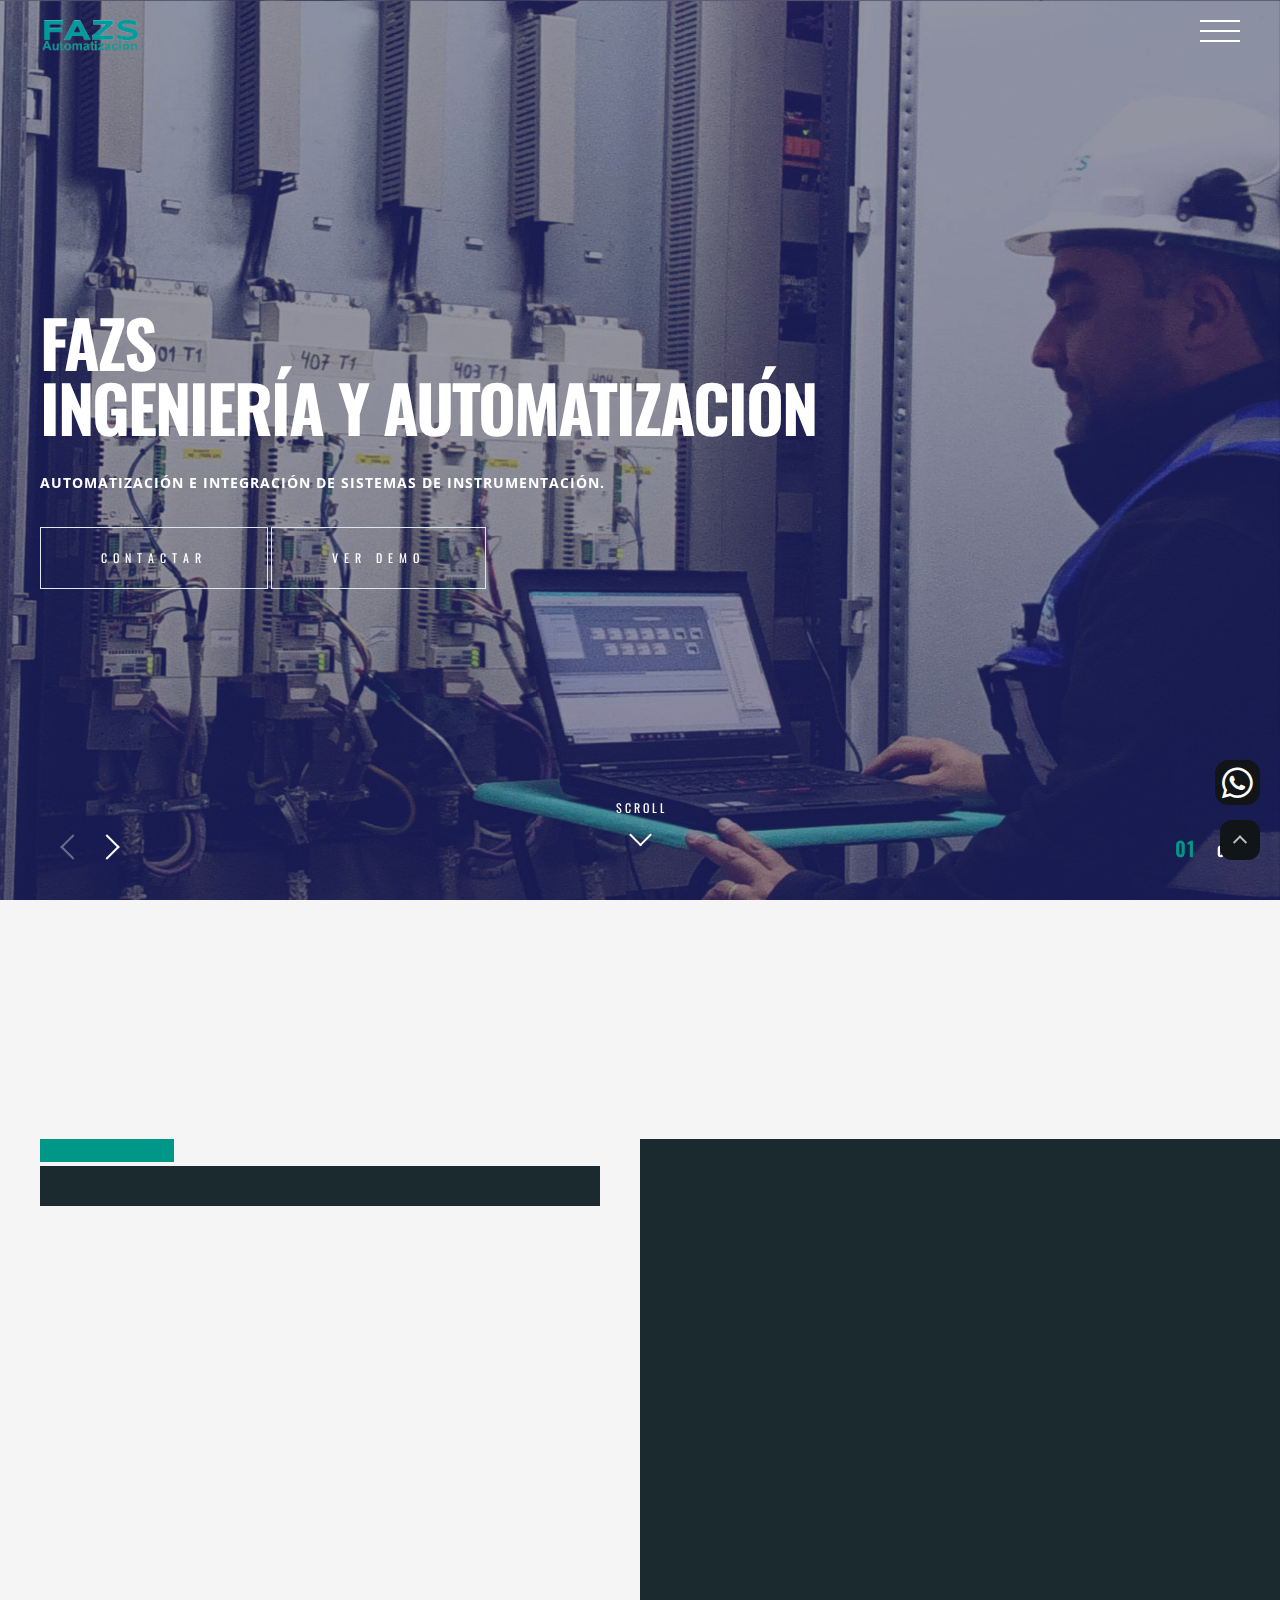
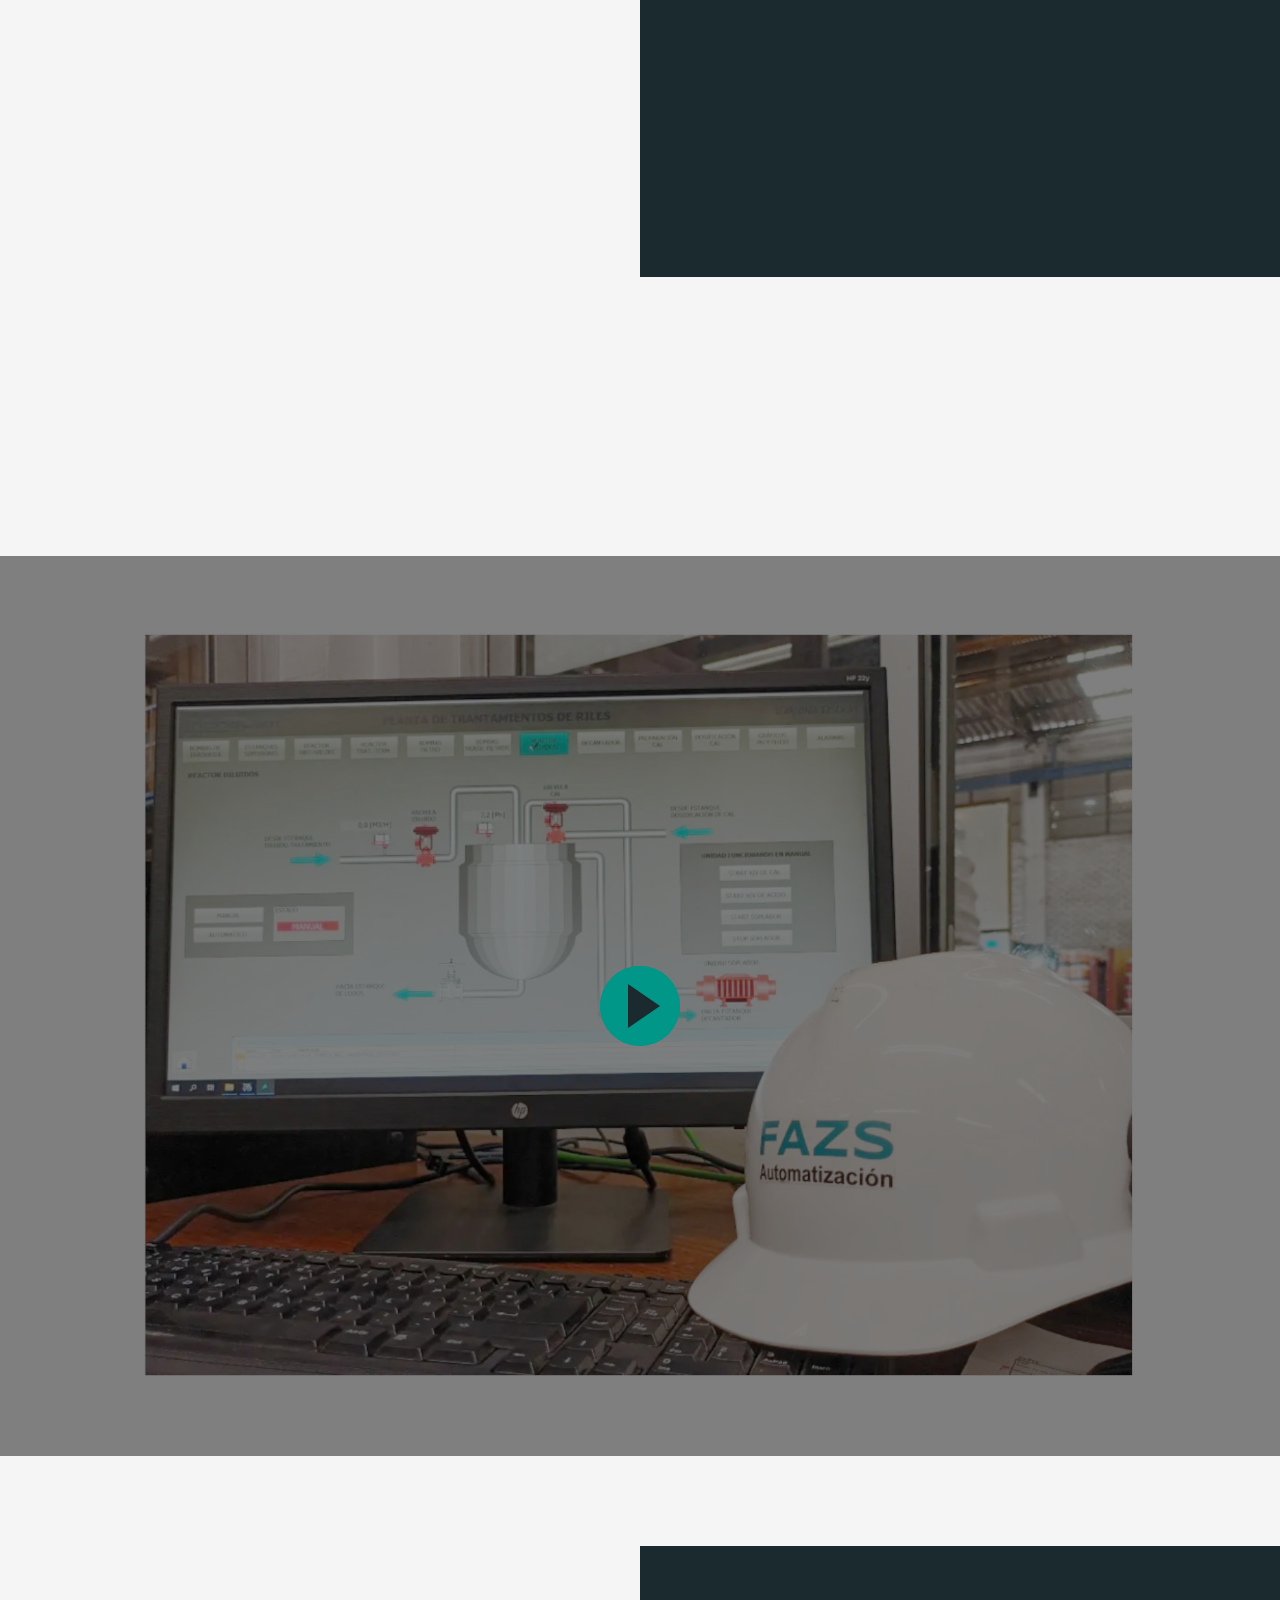
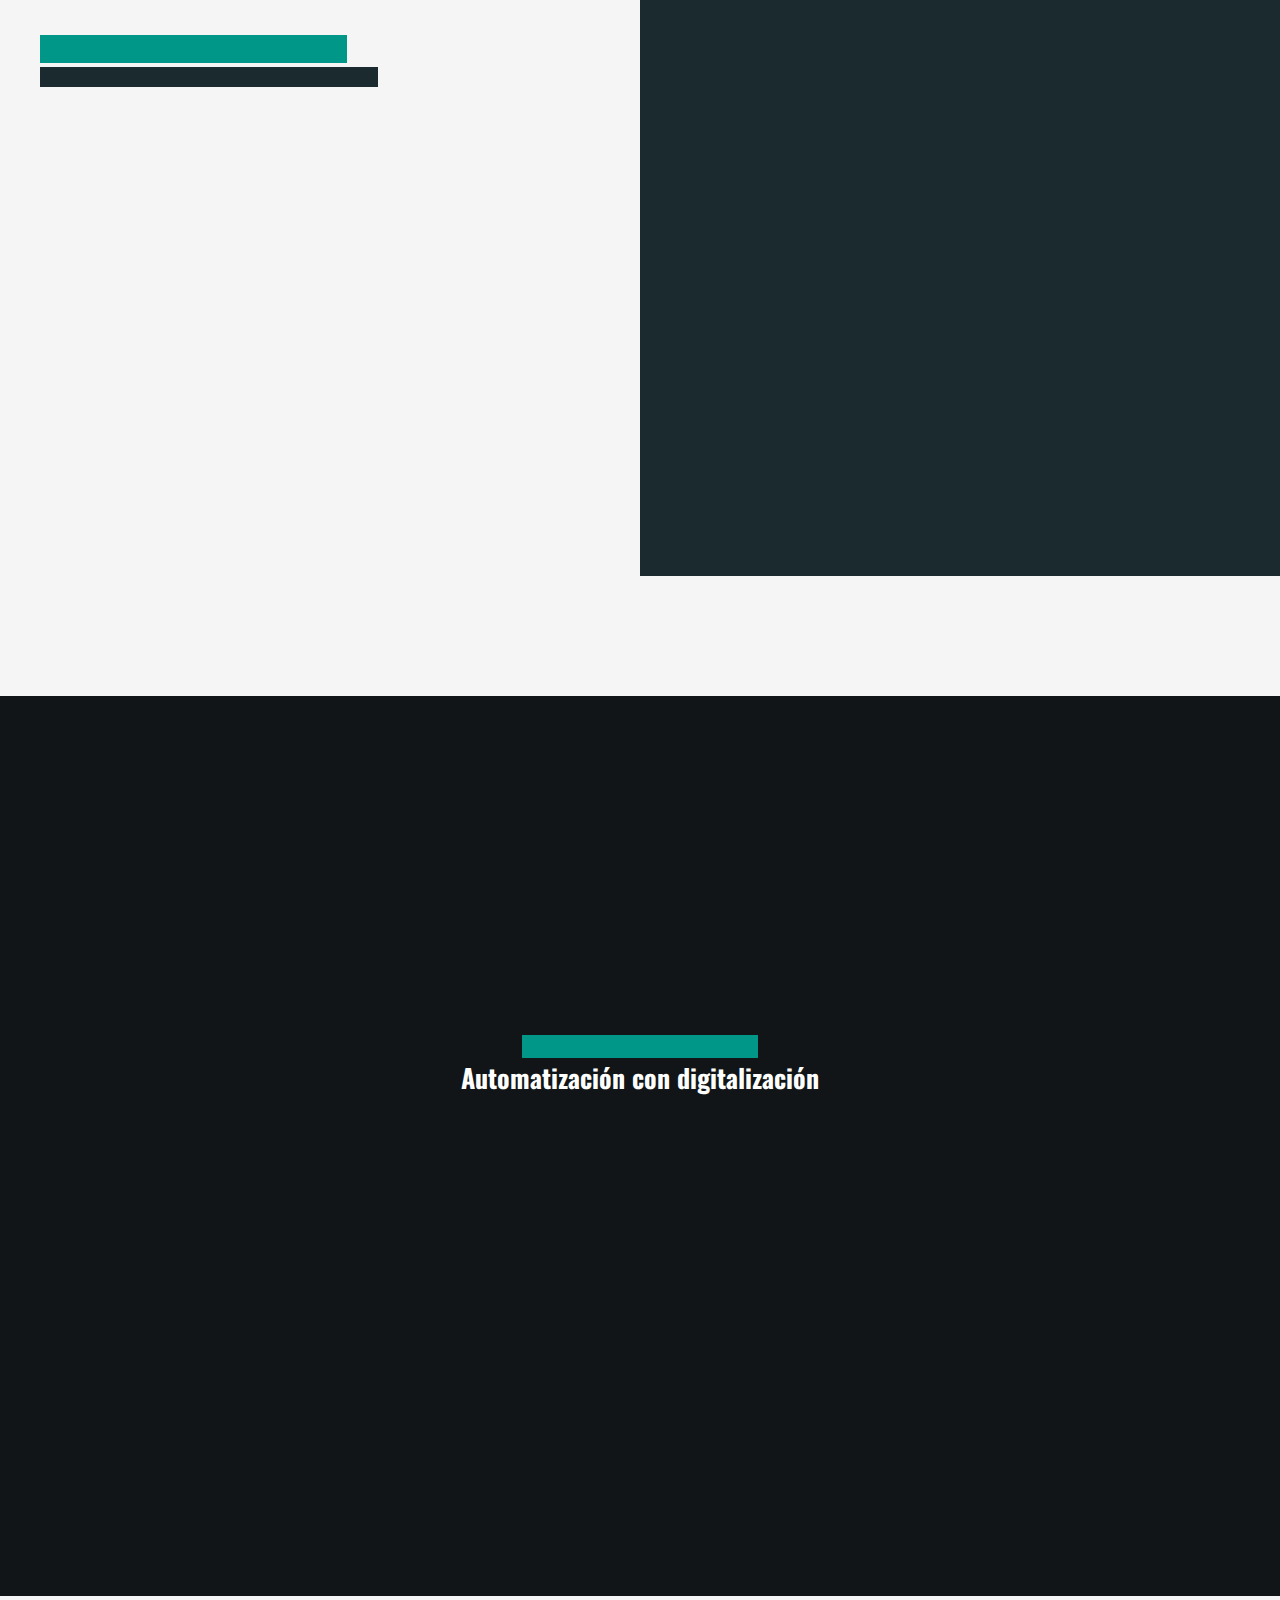
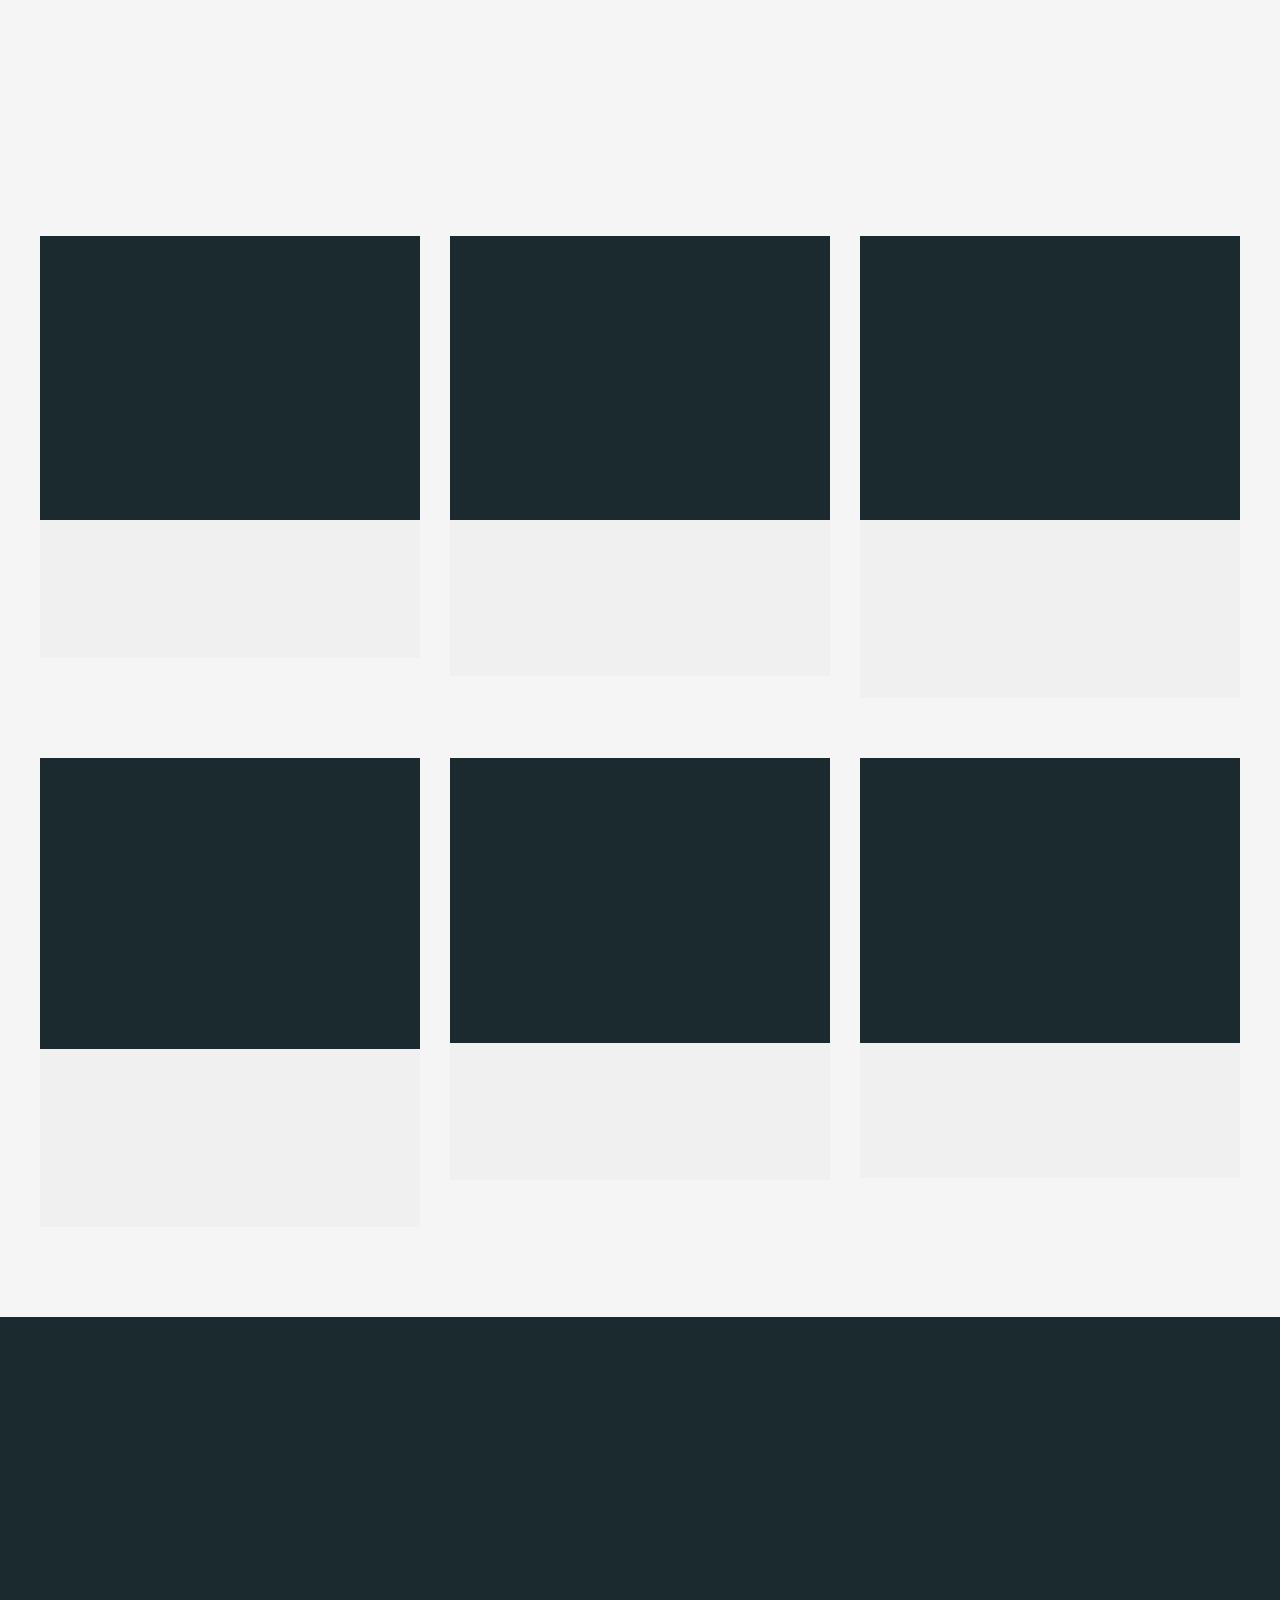
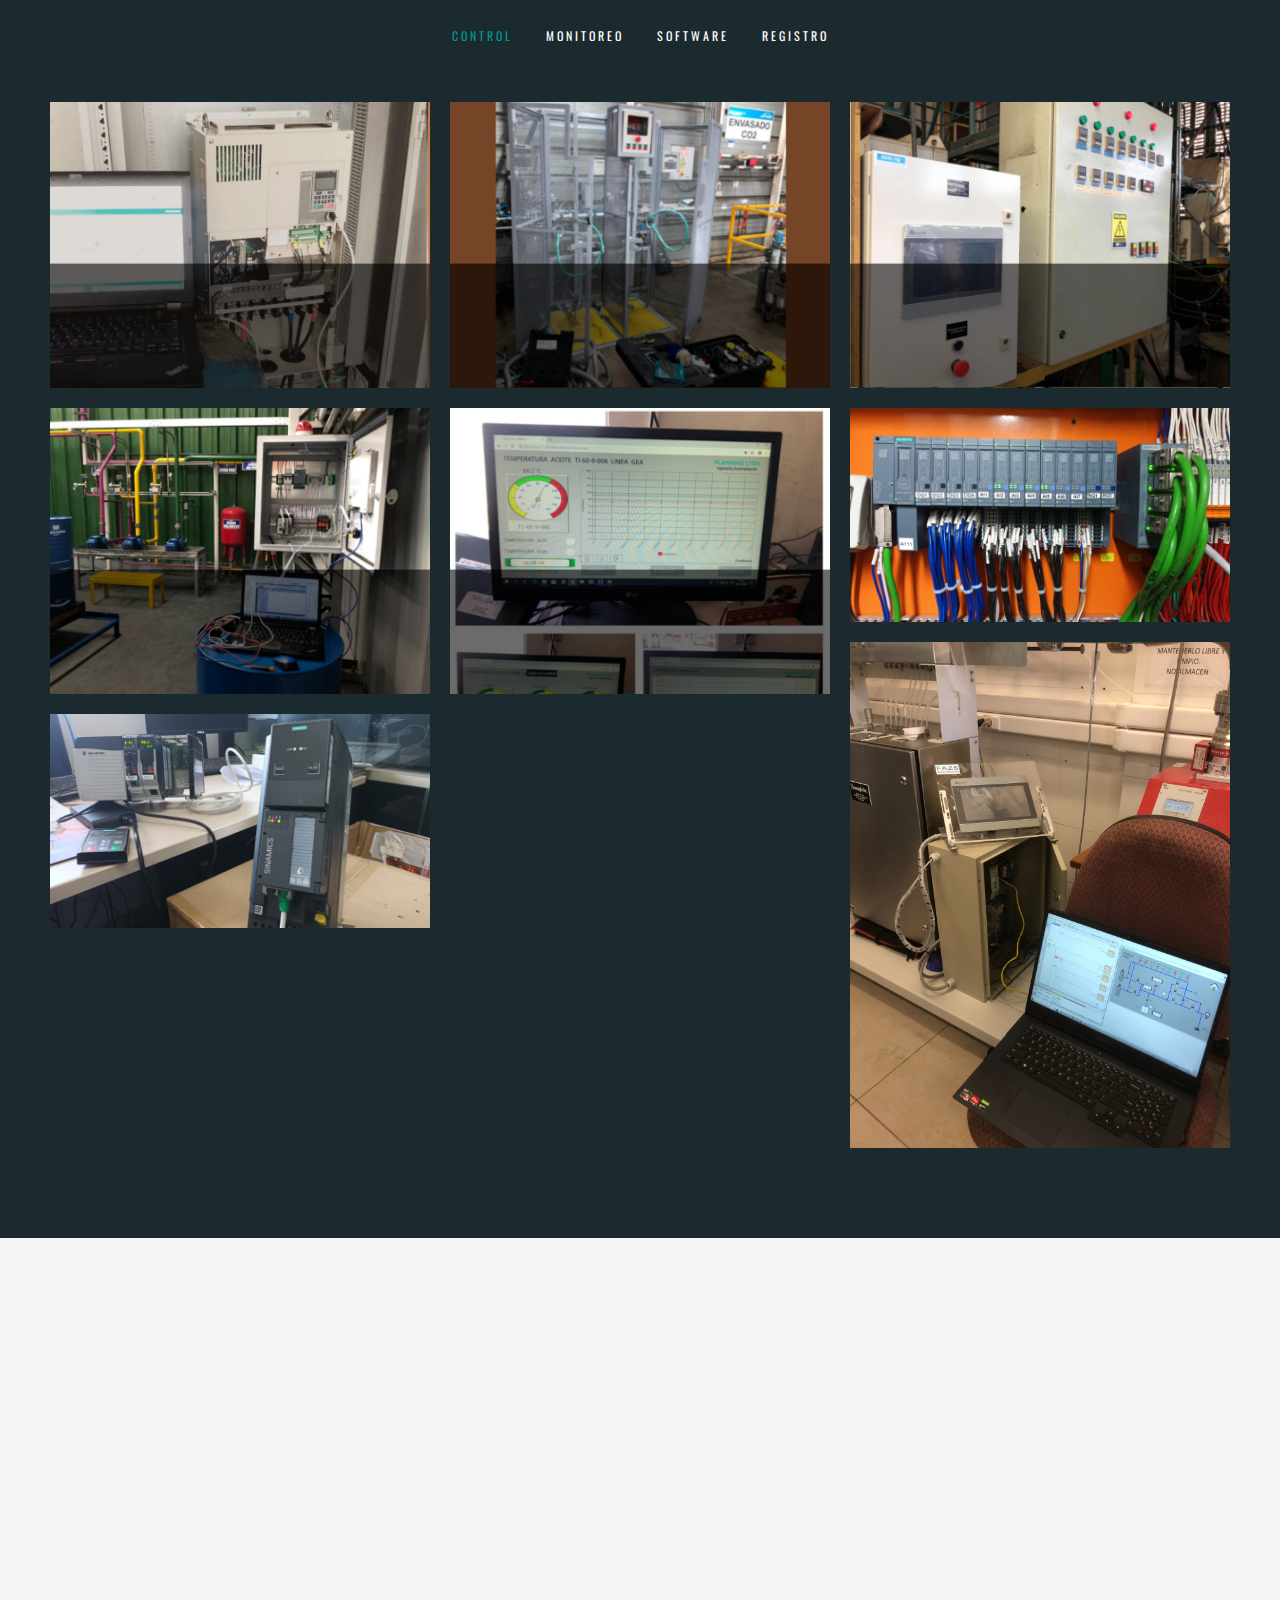
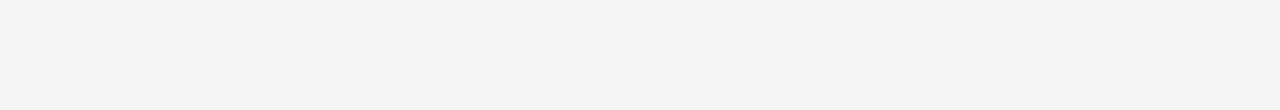
==== commit b6741b32: "tipeo" ====
--- a/index.html
+++ b/index.html
@@ -31,13 +31,13 @@
         <link href="css/plugins.css" rel="stylesheet" type="text/css">
         <link href="css/style.css" rel="stylesheet" type="text/css">
         <link rel="stylesheet" href="css/font-awesome.min.css" />
-		<link href="" rel="stylesheet" />
+		
 	</head>
 	<body class="loader">
 		<!-- loading start -->
-	<!-- <div class="loading">
-		    <img class="logo-loading" src="images/logo/logo-loader.png" alt="logo">
-	    </div> -->  <!-- loading end -->
+	 <div class="loading">
+		    <img class="logo-loading" src="images/logo/logo-white.png" alt="logo">
+	    </div>   <!-- loading end -->
 	    
 		<!-- pointer start -->
 		<div class="pointer" id="pointer">
@@ -126,7 +126,7 @@
 				
 				<!-- nav-box start -->
 				<li class="nav-box nav-bg-change">
-					<a href="https://wa.me/56973381407?text=Gracias20%por20%contactarme!!%20Requiero%20de%20los%20servicios%20sus20%servicios20%profesionales"  target="_blank" class="animsition-link pointer-large nav-link">
+					<a href="https://wa.me/56973381407?text=Gracias20%por20%contactarme!!%20Requiero%20de%20los%20servicios%20sus20%servicios20%profesionales"  target="_blank">
 						<span class="nav-btn" data-text="Contacto">Contacto</span>
 					</a>
 					<div class="nav-bg" style="background-image: url(images/backgrounds/double-exposure-2390185_1920.jpg);"></div>
@@ -171,9 +171,7 @@
 					      	</div><!-- container end -->
 				      	</div><!-- home-slider-content end -->
 				    </div><!-- swiper-slide end -->
-				    <!-- swiper-slide start -->
-				    <!-- swiper-slide end -->
-				    <!-- swiper-slide start -->
+				  
 				    <div class="swiper-slide flex-min-height-box home-slide">
 					    <!-- slide-bg -->
 				      	<div class="slide-bg" style="background-image:url(images/backgrounds/fullscreen/blur-blurred-background-close-up-2189907.jpg)"></div>
@@ -184,7 +182,7 @@
 					      	<div class="container top-bottom-padding-120 text-right">
 						  		<h2 class="large-title-bold text-color-4">
 							  		<span class="slider-overlay2">Tendencias</span><br>
-							  		<span class="slider-overlay2 slider-tr-delay01">Monitorio</span><br>
+							  		<span class="slider-overlay2 slider-tr-delay01">Monitoreo</span><br>
 							  		<span class="slider-overlay2 slider-tr-delay02">Registro</span><br>
 							  		<span class="slider-overlay2 slider-tr-delay03">Control</span>
 						  		</h2>
@@ -285,12 +283,12 @@
 				
 			</section>
 			<div class="container bottom-padding-40 top-padding-30">
-			<div data-animation-container class="text-center">
-						<h2 data-animation-child class="large-title text-height-10 text-color-1 overlay-anim-box2" data-animation="overlay-anim2">¿Quieres ver un demo?</h2><br>
-						<h3 data-animation-child class="small-title-oswald text-color-1 hover-content fade-anim-box tr-delay01" data-animation="fade-anim" data-animation="fade-anim">Dale clic y entrcuentra una muestra perfecta</h3>
-					</div>
+				<div data-animation-container class="text-center">
+					<h2 data-animation-child class="large-title text-height-10 text-color-1 overlay-anim-box2" data-animation="overlay-anim2">¿Quieres ver un demo?</h2><br>
+					<h3 data-animation-child class="small-title-oswald text-color-1 hover-content fade-anim-box tr-delay01" data-animation="fade-anim" data-animation="fade-anim">Dale clic y encuentra una muestra perfecta</h3>
+				</div>
 			</div>
-			<div class="video-content-bg" style="background-image:url(images/Cloud-HMI.jpg)" id="video">
+			<div class="video-content-bg" style="background-image:url(images/1.jpeg)" id="video">
 			<div class="bg-overlay"></div>
 			
 			<a href="https://www.youtube.com/watch?v=0gl9_nMDz8g" class="video-play-button popup-youtube pointer-large">
@@ -319,7 +317,7 @@
 										
 										
 										<div data-animation-child class="arrow-btn-box top-margin-30 fade-anim-box tr-delay05" data-animation="fade-anim">
-											<a href="https://wa.me/56973381407?text=Gracias20%por20%contactarme!!%20Requiero%20de%20los%20servicios%20sus20%servicios20%profesionales"  target="_blank" class="arrow-btn pointer-large animsition-link">Contáctame</a>
+											<a href="https://wa.me/56973381407?text=Gracias20%por20%contactarme!!%20Requiero%20de%20los%20servicios%20sus20%servicios20%profesionales"  target="_blanck" class="arrow-btn pointer-large">Contáctame</a>
 										</div>
 										
 									</div>
@@ -345,7 +343,7 @@
 							<!-- column start -->
 							<div class="twelve-columns text-center">
 								<h2 class="large-title text-height-8">
-									<span class="small-title-oswald red-color overlay-anim-box2" data-animation="overlay-anim2">¿Para que es la Automatización?</span><br>
+									<span class="small-title-oswald red-color overlay-anim-box2" data-animation="overlay-anim2">¿Para que es la Automatización?</span>
 									
 								</h2>
 								<h3><span data-animation-child class="title-fill tr-delay01" data-animation="title-fill-anim" data-text="Automatización con digitalización" style="color:#fff;">Automatización con digitalización</span></h3>
@@ -456,127 +454,139 @@
 					</div><!-- flex-container end -->
 				</div><!-- container end -->
 			</section>
-			<section id="down" class="dark-bg-2 top-bottom-padding-90">
-				<!-- container start -->				
-				<div data-animation-container class="text-center container small" id="proyectos">
-					<h2 data-animation-child class="large-title text-height-10 title-fill" data-animation="title-fill-anim" data-text="Proyectos recientes">Proyectos recientes</h2><br>
-					<h3 data-animation-child class="small-title-oswald  hover-content fade-anim-box tr-delay01" data-animation="fade-anim" style="color:#009688;">Explore nuestro trabajo</h3>
+			<section id="down" class="dark-bg-2 top-bottom-padding-90" id="proyectos">
+				<!-- container start -->
+				<div class="container">					
+					<div class="text-center">
+						<h2 class="large-title text-height-10 title-fill" data-animation="title-fill-anim" data-text="Proyectos recientes">Proyectos recientes</h2><br>
+						<h2 class="large-title text-height-10 title-fill" data-animation="title-fill-anim" data-text="Explore nuestro trabajo">Explore nuestro trabajo</h2>
+					</div>
+
+					<!-- filter-buttons start -->
+					<div class="filter-buttons top-padding-90">
+						<button class="filter-button-box pointer-small active" data-filter="*">
+							<span class="filter-button-flip" data-text="Control">Control</span>
+						</button>
+						<button class="filter-button-box pointer-small" data-filter=".marketing">
+							<span class="filter-button-flip" data-text="Monitoreo">Monitoreo</span>
+						</button>
+						<button class="filter-button-box pointer-small" data-filter=".uiux">
+							<span class="filter-button-flip" data-text="Software">Software</span>
+						</button>
+						<button class="filter-button-box pointer-small" data-filter=".branding">
+							<span class="filter-button-flip" data-text="Registro">Registro</span>
+						</button>
+					</div>
+					<!-- filter-buttons end -->
 					
-				</div><!-- container end -->	
-				
-				<!-- portfolio-slider2 start -->
-				<div class="portfolio-slider2 top-bottom-padding-90">
-					<!-- swiper-wrapper start -->
-			      	<div class="swiper-wrapper">
-				      	<!-- slide start -->
-			        	<a  class="swiper-slide hover-box animsition-link pointer-large">
-				        	<div class="hidden-box">
-			          			<img class="hover-img" src="images/projects/slider/montaje.jpg" alt="project">
-				        	</div>
-							<div class="portfolio-slider2-content">
-				          		<span class="small-title-oswald red-color portfolio-slider-overlay">Montaje de Variador de Frecuencia</span>
-						  		<h3 class="title-style text-color-4">
-									<span class="hidden-box d-block text-height-10">
-										<span class="portfolio-slider-fade portfolio-slider-tr-01">Diseño y montaje de tablero de control  Yaskawa A1000 para Refinador, agitador y bomba. </span>
-									</span>
-									<span class="hidden-box d-block text-height-10">
-										<span class="small-title-oswald red-color portfolio-slider-overlay" >Cliente: UDT Universidad de Concepción.</span>
-									</span>
-									
-								</h3>
-			          		</div>
-			        	</a><!-- slide end -->
-			        	<!-- slide start -->
-						<a  class="swiper-slide hover-box animsition-link pointer-large">
-					        <div class="hidden-box">
-				          		<img class="hover-img" src="images/projects/slider/llenado.jpg" alt="project">
-					        </div>
-				          	<div class="portfolio-slider2-content">
-					          	<span class="small-title-oswald red-color portfolio-slider-overlay" >Llenado Semiautomático de Cilindros CO2</span>
-							  	<h2 class="title-style text-color-4">
-									<span class="hidden-box d-block text-height-10">
-										<span class="portfolio-slider-fade portfolio-slider-tr-01">Diseño, programación y puesta en marcha de sistema de llenado de cilindros con CO2 de forma semiautomática, utilizando válvulas automáticas, controlador y pantalla táctil Festo, balanzas industriales Pesamatic. </span>
-									</span>
-									<span class="hidden-box d-block text-height-10">
-										<span class="small-title-oswald red-color portfolio-slider-overlay" >Cliente Linde planta Hualpén.</span>
-									</span>
-									
-								</h2>
-				          	</div>
-			        	</a><!-- slide end -->
-			        	<!-- slide start -->
-				        <a  class="swiper-slide hover-box animsition-link pointer-large">
-					        <div class="hidden-box">
-				          		<img class="hover-img" src="images/projects/slider/single-img-three.jpg" alt="project">
-					        </div>
-				          	<div class="portfolio-slider2-content">
-					          	<span class="small-title-oswald red-color portfolio-slider-overlay" >Control de temperatura</span>
-							  	<h2 class="title-style text-color-4">
-									<span class="hidden-box d-block text-height-10">
-										<span class="portfolio-slider-fade portfolio-slider-tr-01">Diseño, programación y montaje de PLC y pantalla táctil HMI, montaje de tablero de control, canalización y cableado de válvulas de control, transformadores de ignición (Chisperos) para el control de temperatura de horno reactor Horizontal. 
-										</span>
-									</span>
-									<span class="hidden-box d-block text-height-10">
-										<span class="small-title-oswald red-color portfolio-slider-overlay" >Cliente UDT Universidad de Concepción.</span>
-									</span>
-									
-								</h2>
-				          	</div>
-				        </a><!-- slide end -->
-				        <!-- slide start -->
-				        <a  class="swiper-slide hover-box animsition-link pointer-large">
-					        <div class="hidden-box">
-				          		<img class="hover-img" src="images/projects/slider/monitoreo.jpg" alt="project">
-					        </div>
-				          	<div class="portfolio-slider2-content">
-					          	<span class="small-title-oswald red-color portfolio-slider-overlay" >Monitoreo de Temperatura</span>
-							  	<h2 class="title-style text-color-4">
-									<span class="hidden-box d-block text-height-10">
-										<span class="portfolio-slider-fade portfolio-slider-tr-01">Diseño, programación y montaje de PLC y pantalla táctil HMI, junto la instalación de sensores de temperaturas, para el monitoreo y registro de temperatura de forma local y remota.</span>
-									</span>
-									<span class="hidden-box d-block text-height-10">
-										<span class="small-title-oswald red-color portfolio-slider-overlay" > Cliente Industrial Maule.</span>
-									</span>
-									
-								</h2>
-				          	</div>
-				        </a><!-- slide end -->
-				        <!-- slide start -->
-				        <a  class="swiper-slide hover-box animsition-link pointer-large">
-					        <div class="hidden-box">
-				          		<img class="hover-img" src="images/projects/slider/registro.jpg" alt="project">
-					        </div>
-				          	<div class="portfolio-slider2-content">
-					          	<span class="small-title-oswald red-color portfolio-slider-overlay" >Registro de Temperatura</span>
-							  	<h2 class="title-style text-color-4">
-									<span class="hidden-box d-block text-height-10">
-										<span class="portfolio-slider-fade portfolio-slider-tr-01">Diseño, programación y montaje de PLC y pantalla táctil HMI, junto la instalación de duplicadores de señales análogas, para el monitoreo y registro de temperatura de forma local (HMI) y remota (PC de laboratorio). </span>
-									</span>
-									<span class="hidden-box d-block text-height-10">
-										<span class="small-title-oswald red-color portfolio-slider-overlay" >Cliente Industrial Maule.</span>
-									</span>
-									
-								</h2>
-				          	</div>
-				        </a><!-- slide end -->
-				        <!-- slide start -->
-				        
-			      	</div><!-- swiper-wrapper end -->
-				  	<!-- swiper-button-next start -->
-					<div class="swiper-button-next">
-						<div class="slider-arrow-next-box">
-							<span class="slider-arrow-next"></span>
-						</div>
-					</div><!-- swiper-button-next end -->
-					<!-- swiper-button-prev start -->
-					<div class="swiper-button-prev">
-						<div class="slider-arrow-prev-box">
-							<span class="slider-arrow-prev"></span>
-						</div>
-					</div><!-- swiper-button-prev end -->
-			    </div><!-- portfolio-slider2 end -->
+					<!-- works start -->				
+                    <div class="works">
+	                    <!-- grid-item start -->
+						<a href="pro1.html" class="grid-item uiux">
+                            <div class="work_item pointer-large hover-box hidden-box">
+                                <img class="hover-img" src="images/projects/slider/montaje.jpg" alt="">
+                                <div class="works-content">
+                    	            <span class="small-title-oswald red-color work-title-overlay">UDT Universidad de Concepción</span>
+									<h3 class="title-style text-color-4">
+										<span class="work-title-overlay work-title-delay01">Montaje de Variador de Frecuencia</span>
+									</h3>
+                                </div>
+                            </div>
+                        </a><!-- grid-item end -->
+                        <!-- grid-item start -->
+                        <a href="pro2.html" class="grid-item branding">
+                            <div class="work_item pointer-large hover-box hidden-box">
+                                <img class="hover-img" src="images/projects/slider/llenado.jpg" alt="">
+                                <div class="works-content">
+                    	            <span class="small-title-oswald red-color work-title-overlay">Linde planta Hualpén</span>
+									<h3 class="title-style text-color-4">
+										<span class="work-title-overlay work-title-delay01">Llenado Semiautomático de Cilindros</span>
+									</h3>
+                                </div>
+                            </div>
+                        </a><!-- grid-item end -->
+                        <!-- grid-item start -->
+                        <a href="pro3.html" class="grid-item marketing">
+                            <div class="work_item pointer-large hover-box hidden-box">
+                                <img class="hover-img" src="images/projects/slider/control.jpg" alt="">
+                                <div class="works-content">
+                    	            <span class="small-title-oswald red-color work-title-overlay">UDT Universidad de Concepción</span>
+									<h3 class="title-style text-color-4">
+										<span class="work-title-overlay work-title-delay01">Control de temperatura</span>
+									</h3>
+                                </div>
+                            </div>
+                        </a><!-- grid-item end -->
+                        <!-- grid-item start -->
+                        <a href="pro4.html" class="grid-item branding">
+                            <div class="work_item pointer-large hover-box hidden-box">
+                                <img class="hover-img" src="images/projects/slider/monitoreo.jpg" alt="">
+                                <div class="works-content">
+                    	            <span class="small-title-oswald red-color work-title-overlay">Industrial Maule</span>
+									<h3 class="title-style text-color-4">
+										<span class="work-title-overlay work-title-delay01">Monitoreo de Temperatura</span>
+									</h3>
+                                </div>
+                            </div>
+                        </a><!-- grid-item end -->
+                        <!-- grid-item start -->
+                        <a href="pro5.html" class="grid-item marketing">
+                            <div class="work_item pointer-large hover-box hidden-box">
+                                <img class="hover-img" src="images/projects/slider/registro.jpg" alt="">
+                                
+                                <div class="works-content">
+                    	            <span class="small-title-oswald red-color work-title-overlay">Industrial Maule</span>
+									<h3 class="title-style text-color-4">
+										<span class="work-title-overlay work-title-delay01">Registro de Temperatura</span>
+									</h3>
+                                </div>
+                            </div>
+                        </a><!-- grid-item end -->
+                        <!-- grid-item start -->
+                        <a href="pro7.html" class="grid-item uiux">
+                            <div class="work_item pointer-large hover-box hidden-box">
+                                <img class="hover-img" src="images/projects/slider/2.jpeg" alt="">
+
+                                <div class="works-content">
+                    	            <span class="small-title-oswald red-color work-title-overlay">INCHALAM</span>
+									<h3 class="title-style text-color-4">
+										<span class="work-title-overlay work-title-delay01">PTR</span>
+									</h3>
+                                </div>
+                            </div>
+                        </a><!-- grid-item end -->
+                        <!-- grid-item start -->
+                        <a href="pro6.html" class="grid-item marketing">
+                            <div class="work_item pointer-large hover-box hidden-box">
+                                <img class="hover-img" src="images/projects/slider/inchalam.jpg" alt="">
+                                <div class="works-content">
+                    	            <span class="small-title-oswald red-color work-title-overlay">UDT Universidad de Concepción</span>
+									<h3 class="title-style text-color-4">
+										<span class="work-title-overlay work-title-delay01">UDEC</span>
+									</h3>
+                                </div>
+                            </div>
+                        </a><!-- grid-item end -->
+                        <!-- grid-item start -->
+                        <a href="pro8.html" class="grid-item uiux">
+                            <div class="work_item pointer-large hover-box hidden-box">
+                                <img class="hover-img" src="images/projects/slider/fpc.jpg" alt=""> 
+                                <div class="works-content">
+                    	            <span class="small-title-oswald red-color work-title-overlay">FPC</span>
+									<h3 class="title-style text-color-4">
+										<span class="work-title-overlay work-title-delay01">Sistema de comunicación Ethernet TCP/IP</span>
+									</h3>
+                                </div>
+                            </div>
+                        </a><!-- grid-item end -->
+                        <!-- grid-item start -->
+                       <!-- grid-item end -->
+                    </div><!-- works end -->	
+                </div><!-- container end -->       
 			</section>
-
+			
+		
+			<!-- 
 			
 			<section id="down" id="galeria" class="light-bg-1 top-bottom-padding-90">
 
@@ -587,98 +597,98 @@
 					
 					
 					<div class="flex-container container project-content">
-						<!-- column start -->
+						
 						<div class="four-columns bottom-padding-60" id=".programacion">
 							<div class="content-right-margin-20">
 								<a class="photo-popup pointer-zoom logotipos" href="images/projects/grid/01.jpg">
 									<img src="images/projects/grid/01.jpg" alt="title">
 								</a>
 							</div>
-						</div> <!-- column end -->
-						<!-- column start -->
+						</div> 
+						
 						<div class="four-columns bottom-padding-60">
 							<div class="content-left-right-margin-10">
 								<a class="photo-popup pointer-zoom logotipos" href="images/projects/grid/02.jpg">
 									<img src="images/projects/grid/02.jpg" alt="title">
 								</a>
 							</div>
-						</div><!-- column end -->
+						</div>
 						<div class="four-columns bottom-padding-60">
 							<div class="content-left-right-margin-10">
 								<a class="photo-popup pointer-zoom" href="images/projects/grid/03.jpg">
 									<img src="images/projects/grid/03.jpg" alt="title">
 								</a>
 							</div>
-						</div><!-- column end -->
+						</div>
 						<div class="four-columns bottom-padding-60">
 							<div class="content-right-margin-20">
 								<a class="photo-popup pointer-zoom" href="images/projects/grid/04.jpg">
 									<img src="images/projects/grid/04.jpg" alt="title">
 								</a>
 							</div>
-						</div><!-- column end -->
-						<!-- column start -->
+						</div>
+						
 						<div class="four-columns bottom-padding-60">
 							<div class="content-left-right-margin-10">
 								<a class="photo-popup pointer-zoom" href="images/projects/grid/05.jpg">
 									<img src="images/projects/grid/05.jpg" alt="title">
 								</a>
 							</div>
-						</div><!-- column end -->
+						</div>
 						<div class="four-columns bottom-padding-60">
 							<div class="content-left-right-margin-10">
 								<a class="photo-popup pointer-zoom" href="images/projects/grid/06.jpg">
 									<img src="images/projects/grid/06.jpg" alt="title">
 								</a>
 							</div>
-						</div><!-- column end -->
+						</div>
 						<div class="four-columns bottom-padding-60">
 							<div class="content-left-right-margin-10">
 								<a class="photo-popup pointer-zoom" href="images/projects/grid/07.jpg">
 									<img src="images/projects/grid/07.jpg" alt="title">
 								</a>
 							</div>
-						</div><!-- column end -->
+						</div>
 						<div class="four-columns bottom-padding-60">
 							<div class="content-left-right-margin-10">
 								<a class="photo-popup pointer-zoom" href="images/projects/grid/08.jpg">
 									<img src="images/projects/grid/08.jpg" alt="title">
 								</a>
 							</div>
-						</div><!-- column end -->
+						</div>
 						<div class="four-columns bottom-padding-60">
 							<div class="content-left-right-margin-10">
 								<a class="photo-popup pointer-zoom" href="images/projects/grid/09.jpg">
 									<img src="images/projects/grid/09.jpg" alt="title">
 								</a>
 							</div>
-						</div><!-- column end -->
+						</div>
 						<div class="four-columns bottom-padding-60">
 							<div class="content-left-right-margin-10">
 								<a class="photo-popup pointer-zoom" href="images/projects/grid/10.jpg">
 									<img src="images/projects/grid/10.jpg" alt="title">
 								</a>
 							</div>
-						</div><!-- column end -->
+						</div>
 						<div class="four-columns bottom-padding-60">
 							<div class="content-left-right-margin-10">
 								<a class="photo-popup pointer-zoom" href="images/projects/grid/11.jpg">
 									<img src="images/projects/grid/11.jpg" alt="title">
 								</a>
 							</div>
-						</div><!-- column end -->
+						</div>
 						<div class="four-columns bottom-padding-60">
 							<div class="content-left-right-margin-10">
 								<a class="photo-popup pointer-zoom" href="images/projects/grid/12.jpg">
 									<img src="images/projects/grid/12.jpg" alt="title">
 								</a>
 							</div>
-						</div><!-- column end -->
+						</div>
 					</div>
 				
-				<!-- works end -->	
-                </div><!-- container end -->       
-			</section>
+				
+                </div>      
+			</section> -->
 			
 		</main><!-- animsition-overlay end -->
 		
@@ -696,7 +706,7 @@
 						
 						
 					</div>
-				</div><!-- column end -->
+				</div>
 				<!-- column start -->
 				
 					<div class="four-columns bottom-padding-60">
--- a/css/style.css
+++ b/css/style.css
@@ -200,7 +200,7 @@
 
 p {
 	margin: 30px 0 0 0;
-	font-family: 'Inter', sans-serif;
+	font-family: Open Sans, sans-serif;
 }
 
 a {
@@ -397,9 +397,7 @@
 }
 
 .bottom-padding-60 {
-	padding-bottom: 35px;
-    padding-left: 15px;
-    padding-right: 15px;
+	padding-bottom: 60px;
 }
 
 .top-bottom-padding-50 {
@@ -3200,7 +3198,7 @@
 }
 
 .open-sans-text {
-	font-family: 'Inter', sans-serif !important;
+	font-family: Open Sans, sans-serif !important;
 }
 
 .oswald-text {
@@ -3308,13 +3306,12 @@
 }
 
 .title-style {
-	text-align: initial;
-	
-	font-weight: 400;
-	letter-spacing: 1px;
+	text-transform: uppercase;
+	font-weight: 500;
+	letter-spacing: 2px;
 	font-family: 'Oswald', sans-serif;
-	line-height: 1.4;
-	font-size: 19px;
+	line-height: 1;
+	font-size: 30px;
 }
 
 .small-title {
@@ -3323,17 +3320,16 @@
 	line-height: 1.4;
 	font-weight: 600;
 	letter-spacing: 0px;
-	font-family: 'Inter', sans-serif;
+	font-family: Open Sans, sans-serif;
 }
 
 .small-title-oswald {
-	
-	font-size: 18px;
+	text-transform: uppercase;
+	font-size: 16px;
 	line-height: 1.4;
-	font-weight: 700;
+	font-weight: 600;
 	letter-spacing: 0px;
 	font-family: 'Oswald', sans-serif;
-	text-align: center;
 }
 
 .xsmall-title-oswald {
@@ -3391,19 +3387,20 @@
 }
 
 .p-style-xsmall {
-	font-size: 15px;
-	line-height: 1.35;
-	font-weight: 400;
-	letter-spacing: 1px;
-	font-family: 'Inter', sans-serif;
+	    font-size: 15px;
+    line-height: 1.35;
+    font-weight: 400;
+    letter-spacing: 1px;
+    font-family: Open Sans, sans-serif;
+
 }
 
 .p-style-small {
-	font-size: 16px;
-	line-height: 2.15;
-	font-weight: 500;
-	letter-spacing: 1px;
-	font-family: 'Inter', sans-serif;
+    font-size: 16px;
+    line-height: 2.15;
+    font-weight: 500;
+    letter-spacing: 1px;
+    font-family: Open Sans, sans-serif;
 }
 
 .p-style-medium {
@@ -3411,7 +3408,7 @@
 	line-height: 1.8;
 	font-weight: 600;
 	letter-spacing: 0px;
-	font-family: 'Inter', sans-serif;
+	font-family: Open Sans, sans-serif;
 }
 
 .p-style-large {
@@ -3419,7 +3416,7 @@
 	line-height: 1.8;
 	font-weight: 400;
 	letter-spacing: 0px;
-	font-family: 'Inter', sans-serif;
+	font-family: Open Sans, sans-serif;
 }
 
 .p-style-bold {
@@ -3436,22 +3433,22 @@
 	line-height: 1.5;
 	font-weight: 700;
 	letter-spacing: 1px;
-	font-family: 'Inter', sans-serif;
+	font-family: Open Sans, sans-serif;
 }
 
 .p-letter-style {
 	text-transform: uppercase;
-	font-size: 15px;
+	font-size: 10px;
 	line-height: 1;
 	font-weight: 400;
-	letter-spacing: 4px;
+	letter-spacing: 5px;
 	font-family: 'Oswald', sans-serif;
 }
 
 @media only screen and (max-width: 1199px) {
 	
 	.title-style {
-		font-size: 15px;
+		font-size: 28px;
 	}
 	
 	.medium-title {
@@ -3476,7 +3473,7 @@
 @media only screen and (max-width: 999px) {
 	
 	.title-style {
-		font-size: 15px; 
+		font-size: 26px; 
 	}
 	
 	.medium-title {
@@ -3509,11 +3506,11 @@
 @media only screen and (max-width: 767px) {
 	
 	.title-style {
-		font-size: 15px;
+		font-size: 25px;
 	}
 	
 	.small-title-oswald {
-		font-size: 16px;
+		font-size: 13px;
 	}
 	
 	.xsmall-title-oswald {
@@ -3558,15 +3555,15 @@
 @media only screen and (max-width: 549px) {
 	
 	.title-style {
-		font-size: 15px;
+		font-size: 23px;
 	}
 	
 	.small-title-oswald {
-		font-size: 15px;
+		font-size: 12px;
 	}
 	
 	.xsmall-title-oswald {
-		font-size: 16px;
+		font-size: 10px;
 	}
 	
 	.medium-title {
@@ -3608,7 +3605,7 @@
 .to-top-btn {
   	position: fixed;
   	bottom: 40px;
-  	right: 13px;
+  	right: 20px;
   	overflow: hidden;
   	width: 40px;
   	height: 40px;
@@ -3622,6 +3619,7 @@
   	-webkit-transition-delay: 0s;
   	    -o-transition-delay: 0s;
   	        transition-delay: 0s;
+  	            border-radius: 30%;
 }
 
 .to-top-btn.mPS2id-highlight {
@@ -3638,7 +3636,7 @@
 }
 
 .to-top-btn:before {
-  content: '';
+  	content: '';
 	position: absolute;
 	top: 0;
 	left: 0;
@@ -3651,7 +3649,6 @@
 	-webkit-transition: .6s cubic-bezier(.858, .01, .068, .99);
 		-o-transition: .6s cubic-bezier(.858, .01, .068, .99);
 			transition: .6s cubic-bezier(.858, .01, .068, .99);
-			border-radius: 30%;
 }
 
 .to-top-btn.mPS2id-highlight:before {
@@ -4039,7 +4036,7 @@
 	display: inline-block;
 	text-transform: uppercase;
 	font-family: 'Oswald', sans-serif;
-	font-size: 18px;
+	font-size: 12px;
 	line-height: 1;
 	font-weight: 500;
 	letter-spacing: 3px;
@@ -5396,14 +5393,14 @@
 		display: -webkit-box;
 			display: -ms-flexbox;
 				display: flex;
-		-webkit-box-pack: initial;
-		    -ms-flex-pack: initial;
-		        justify-content: initial;
+		-webkit-box-pack: center;
+		    -ms-flex-pack: center;
+		        justify-content: center;
 	}
 	
 	.footer-menu,
 	.footer-social {
-		text-align: initial;
+		text-align: center;
 	}
 	
 }
@@ -5748,7 +5745,7 @@
 .flex-min-height-inner {
 	width: 100%;
 	height: 100%;
-	min-height: 60vh;
+	min-height: 100vh;
 	display: -webkit-box;
 		display: -ms-flexbox;
 			display: flex;
@@ -7270,7 +7267,6 @@
 	-webkit-transition-delay: 0s;
 	    -o-transition-delay: 0s;
 	        transition-delay: 0s;
-	        text-align: center;
 }
 
 .swiper-slide-active .portfolio-slider-overlay {
@@ -7392,8 +7388,8 @@
 
 .portfolio-slider2 .portfolio-slider2-content {
 	position: absolute;
-	bottom: 10px;
-	left: 10px;
+	bottom: 20px;
+	left: 20px;
 	overflow: hidden;
 	width: calc(100% - 40px);
 }
@@ -9346,16 +9342,15 @@
 	}
 		
 }
-
 .whatsapp {
   position:fixed;
   width:45px;
   height:45px;
   bottom: 95px;
-  right: 9px;
+  right: 20px;
   background-color: #111517;
   color: #fff;
-  border-radius: 50%;
+  border-radius: 30%;
   text-align: center;
   font-size: 35px;
   z-index: 100;
@@ -9363,4 +9358,4 @@
 
 .whatsapp-icon {
   margin-top:15px;
-}
+}